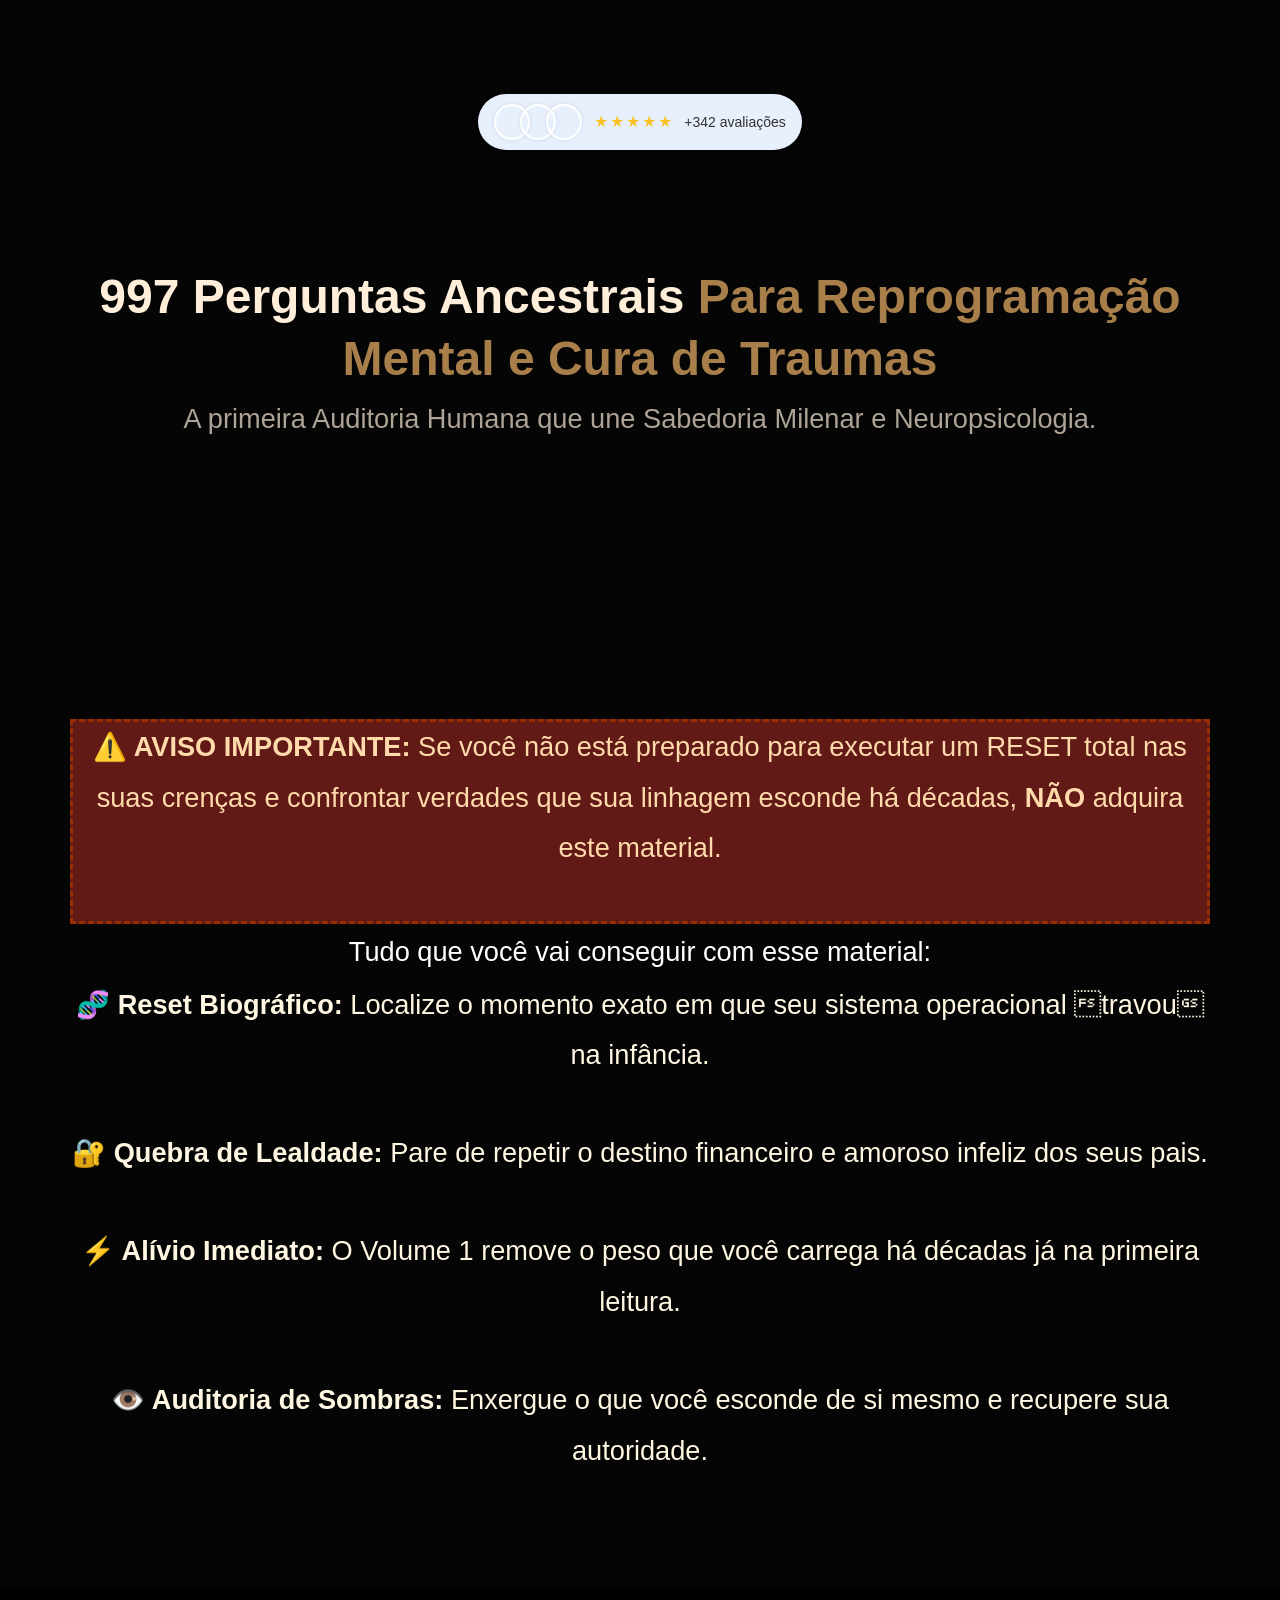
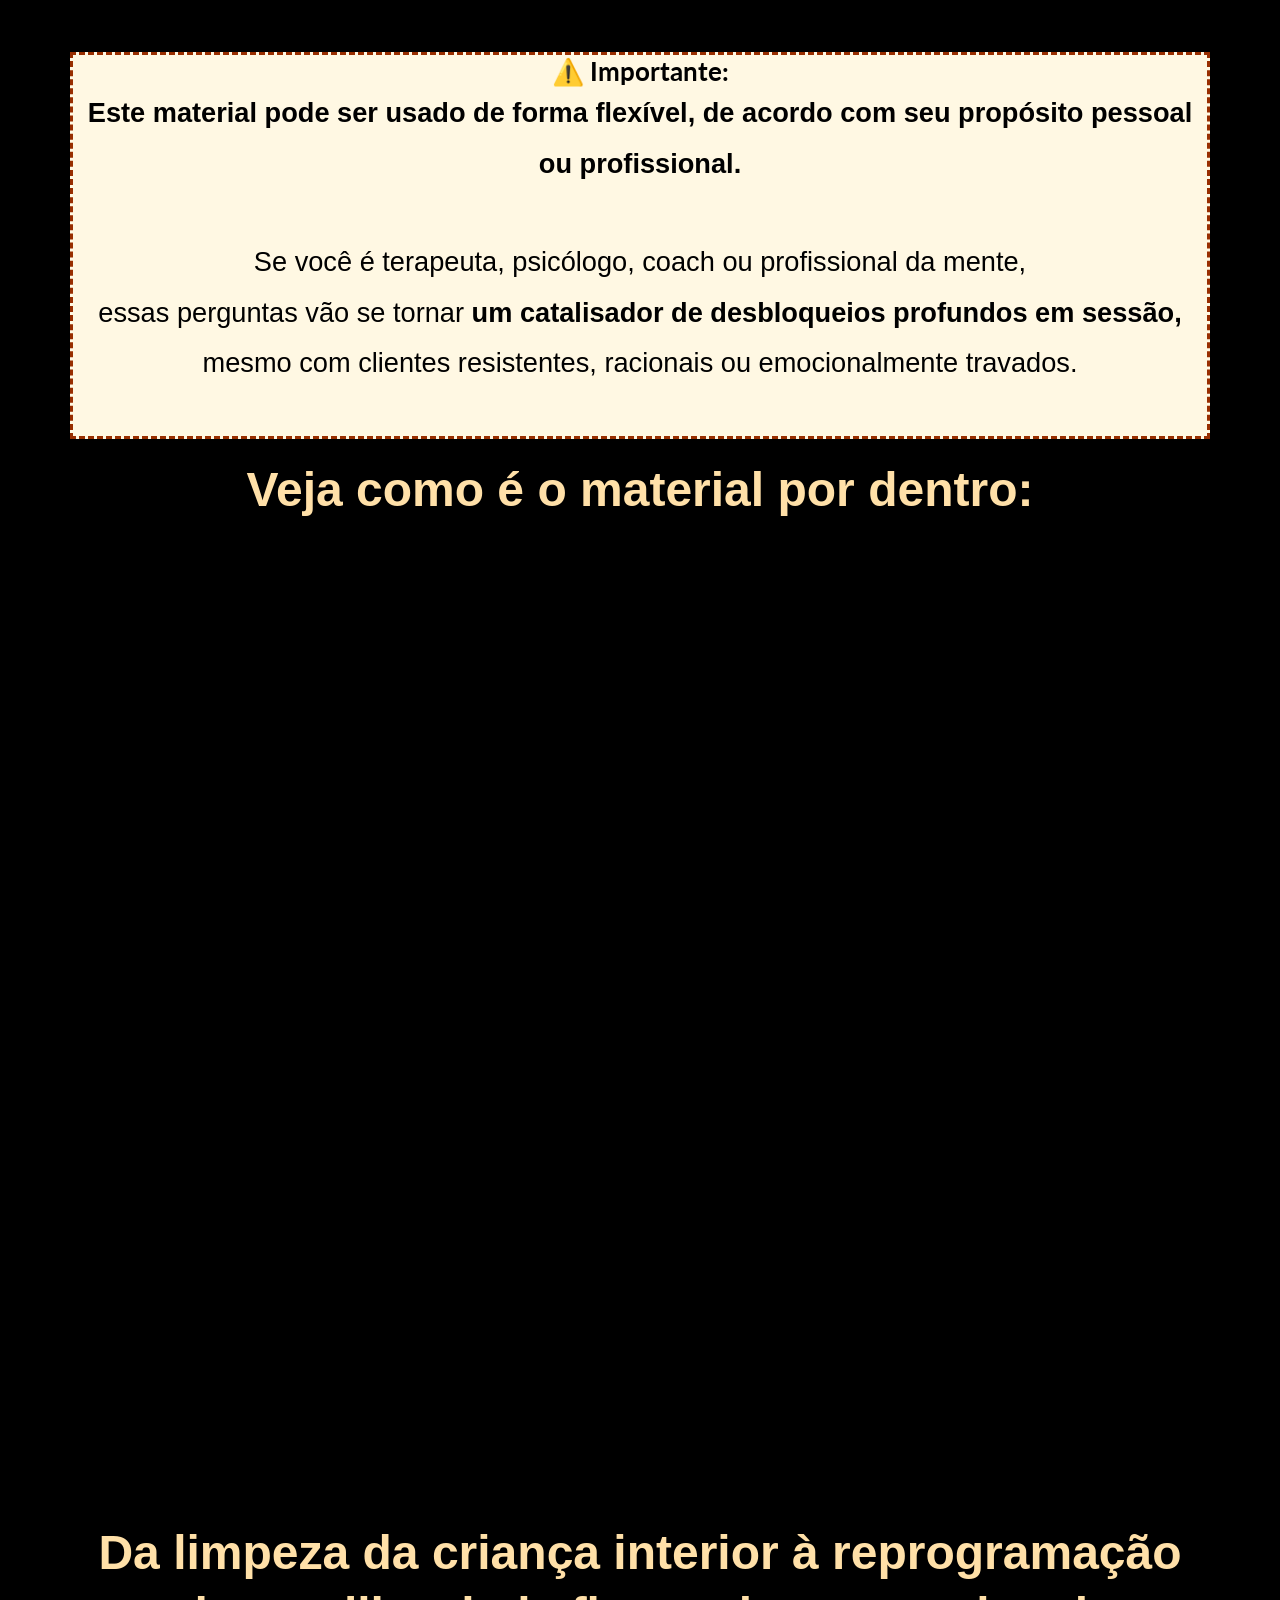
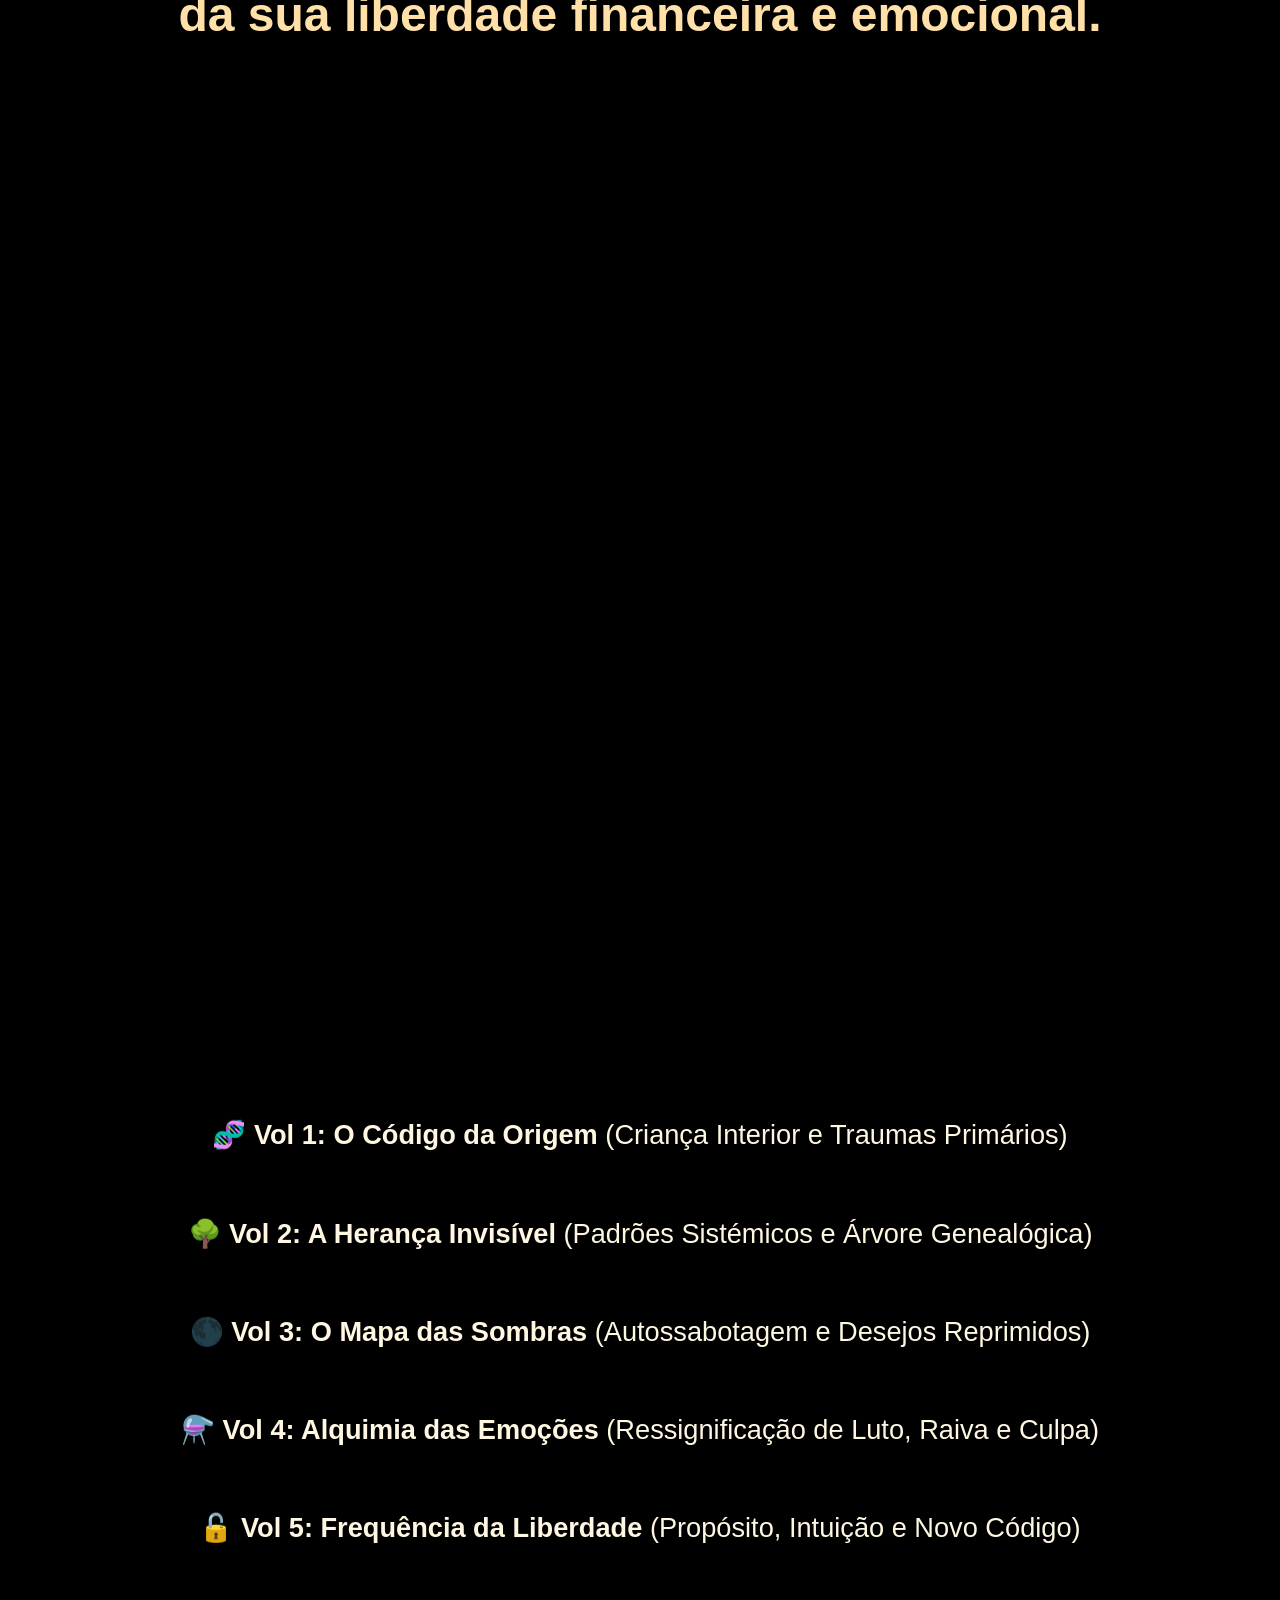
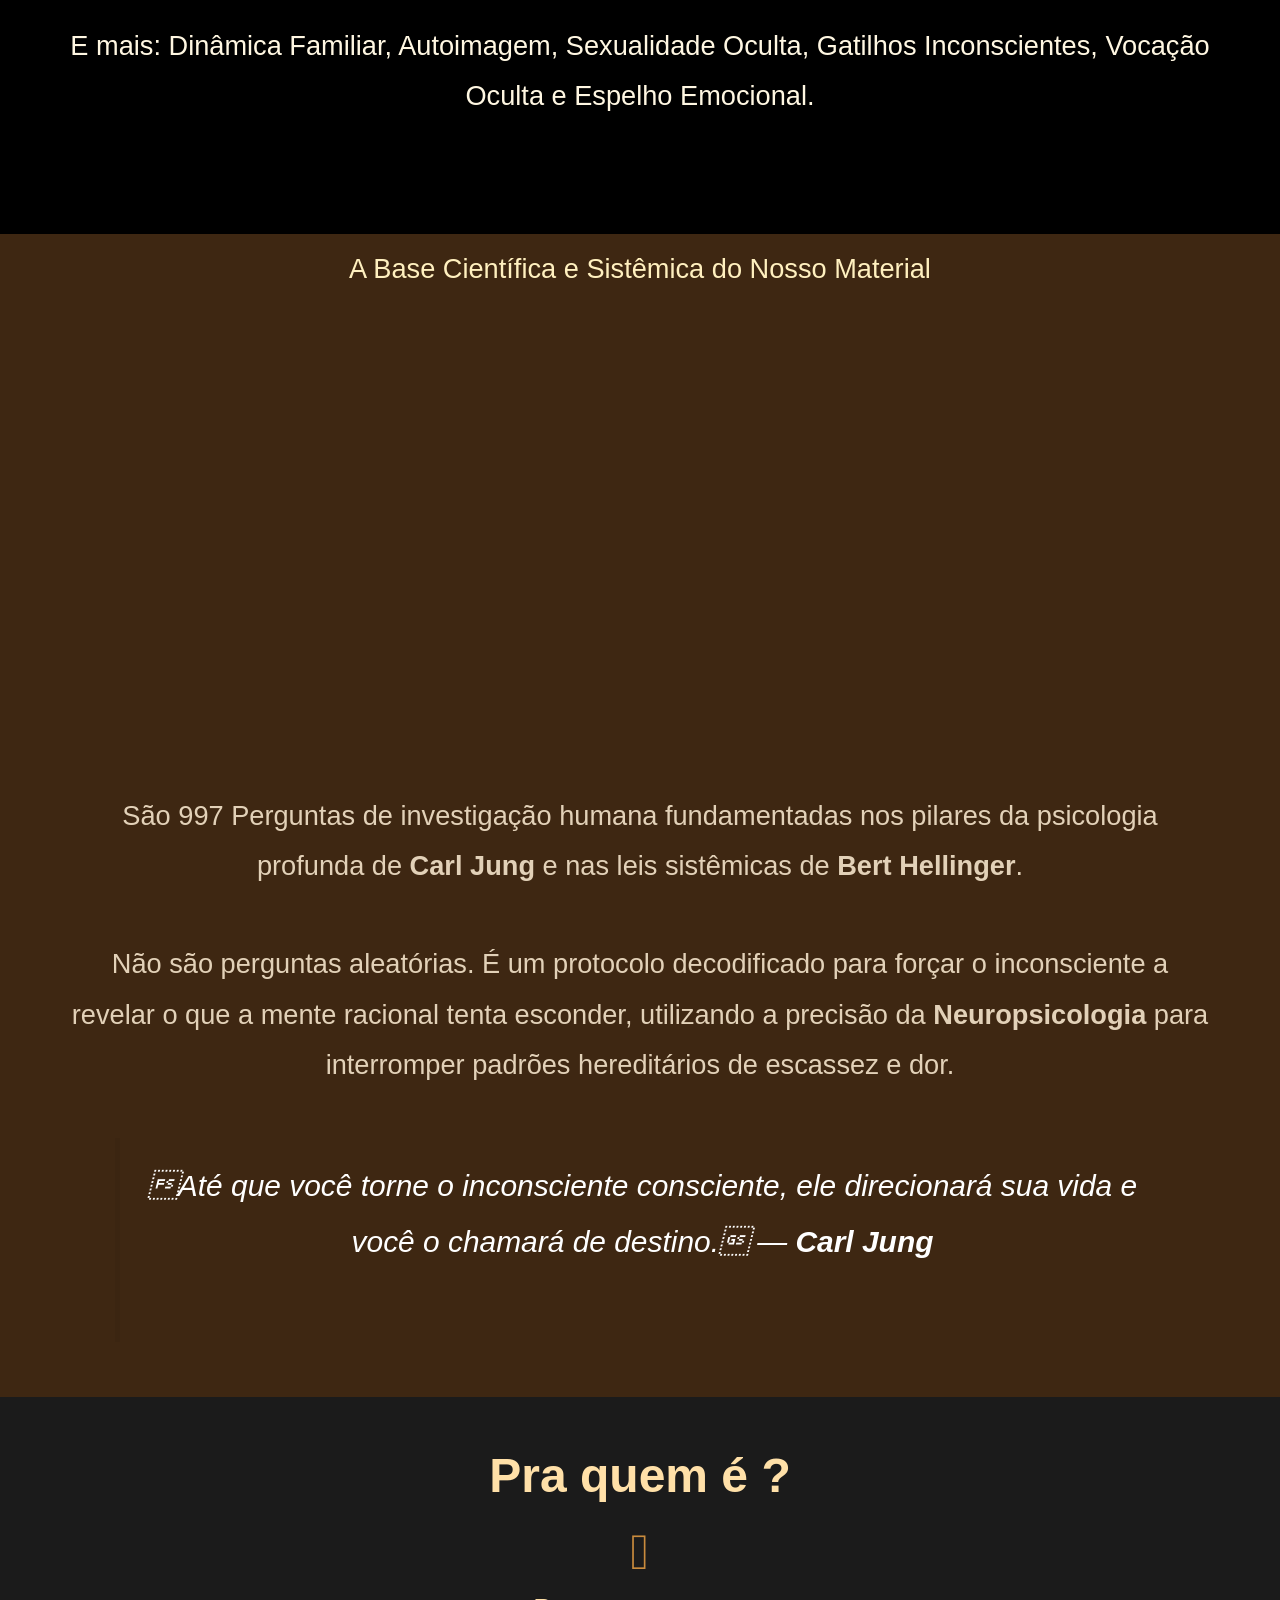
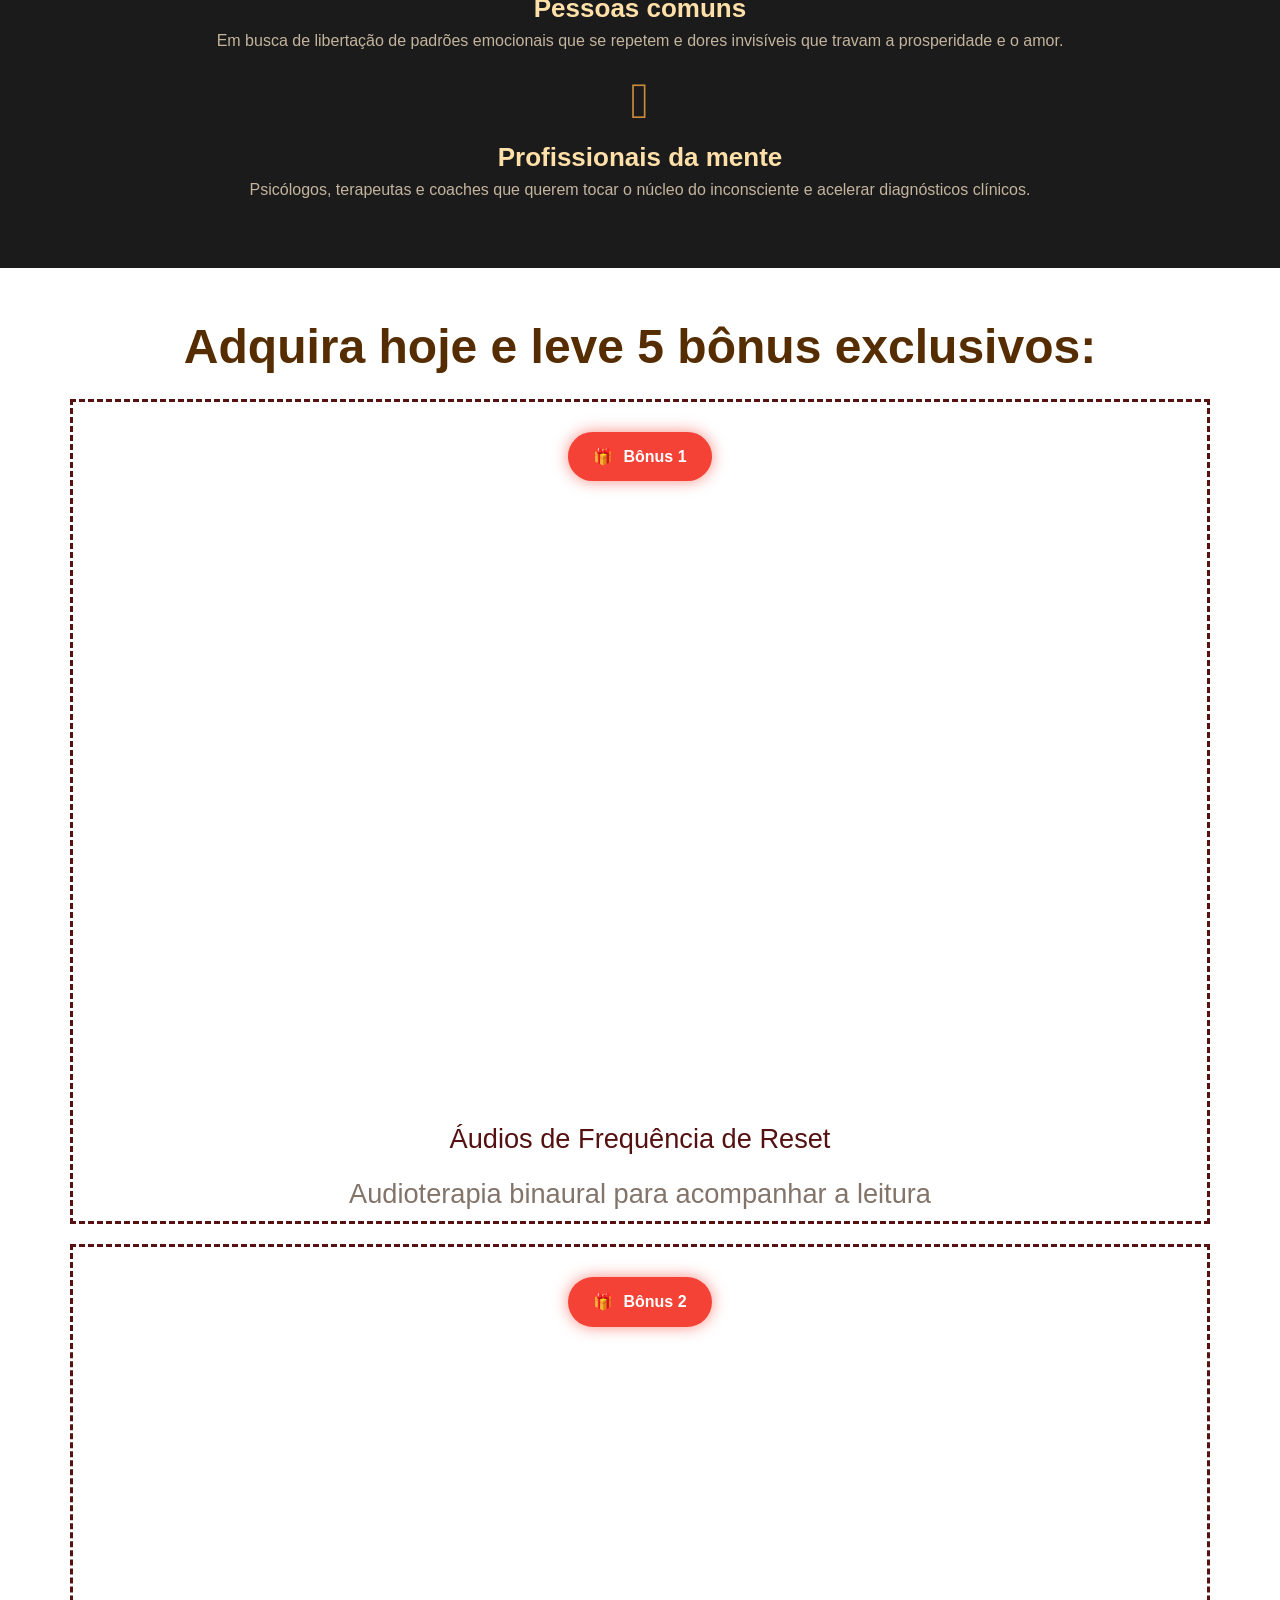
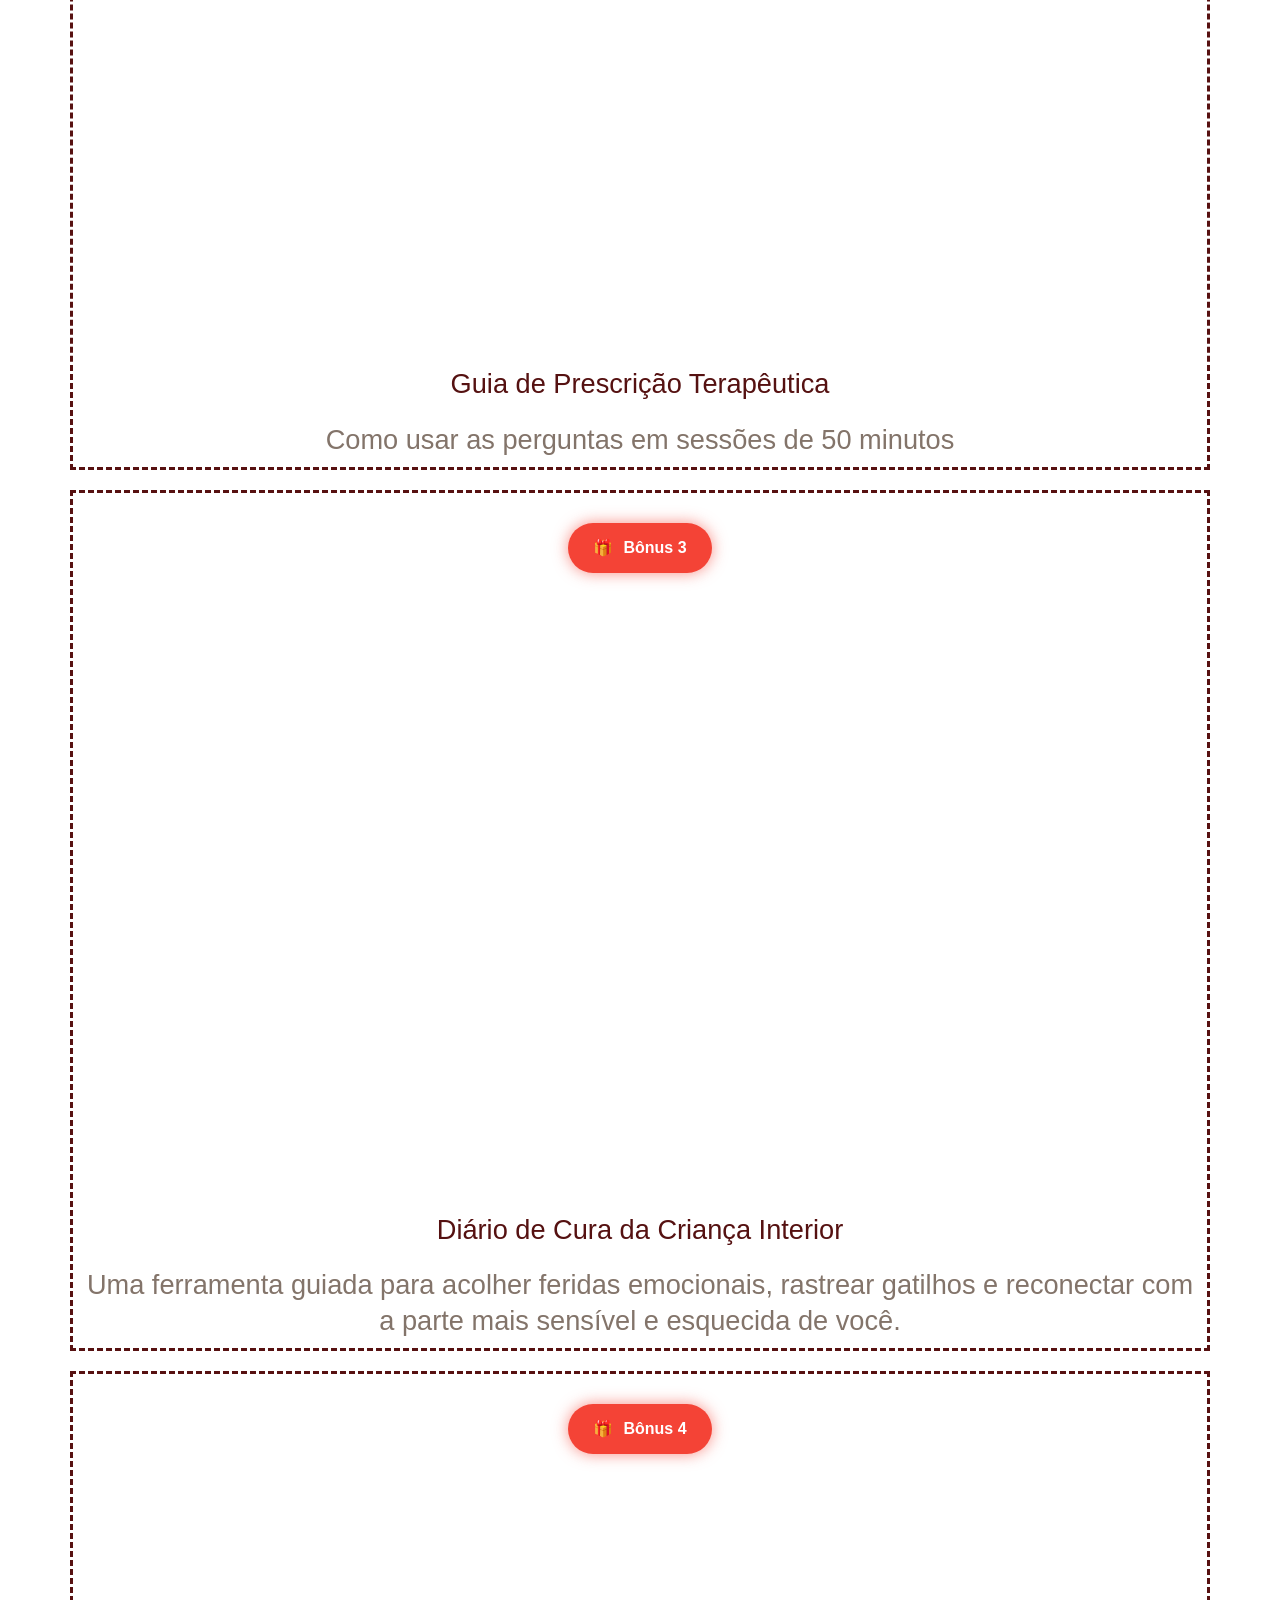
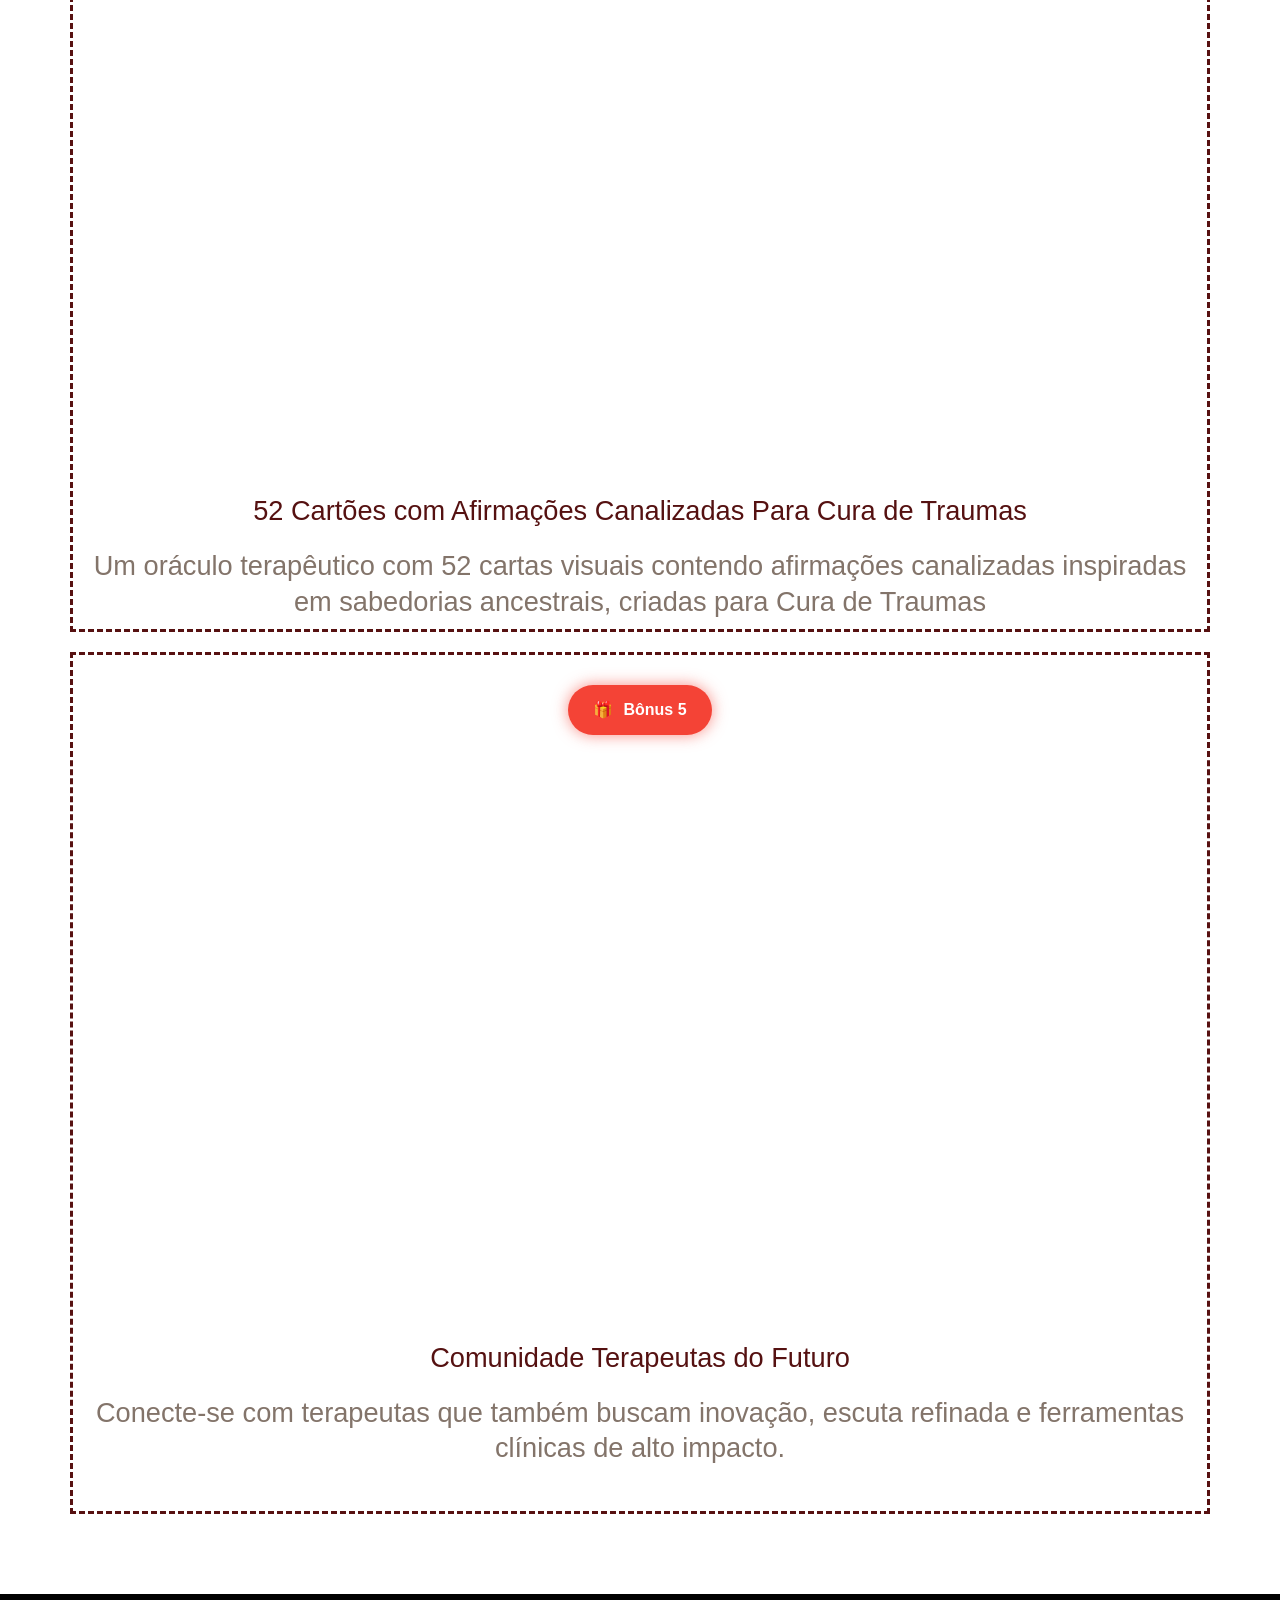
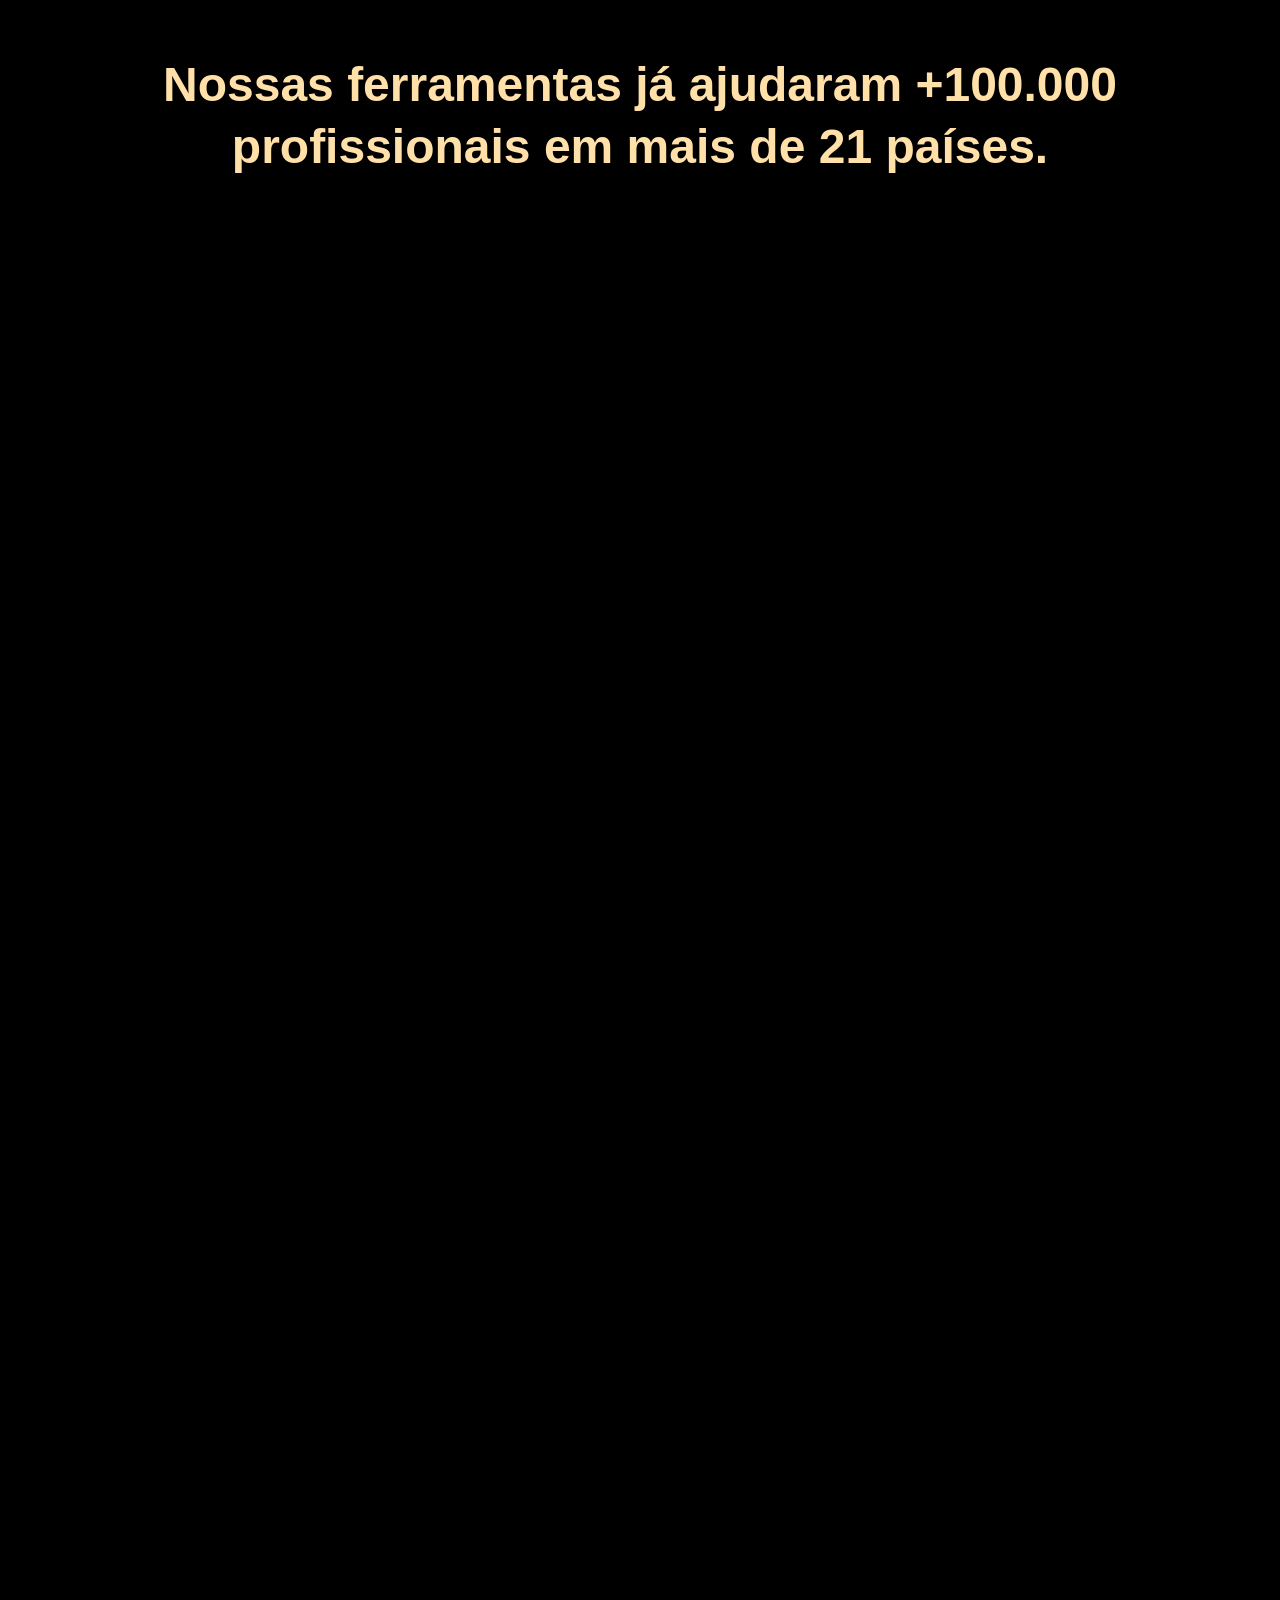
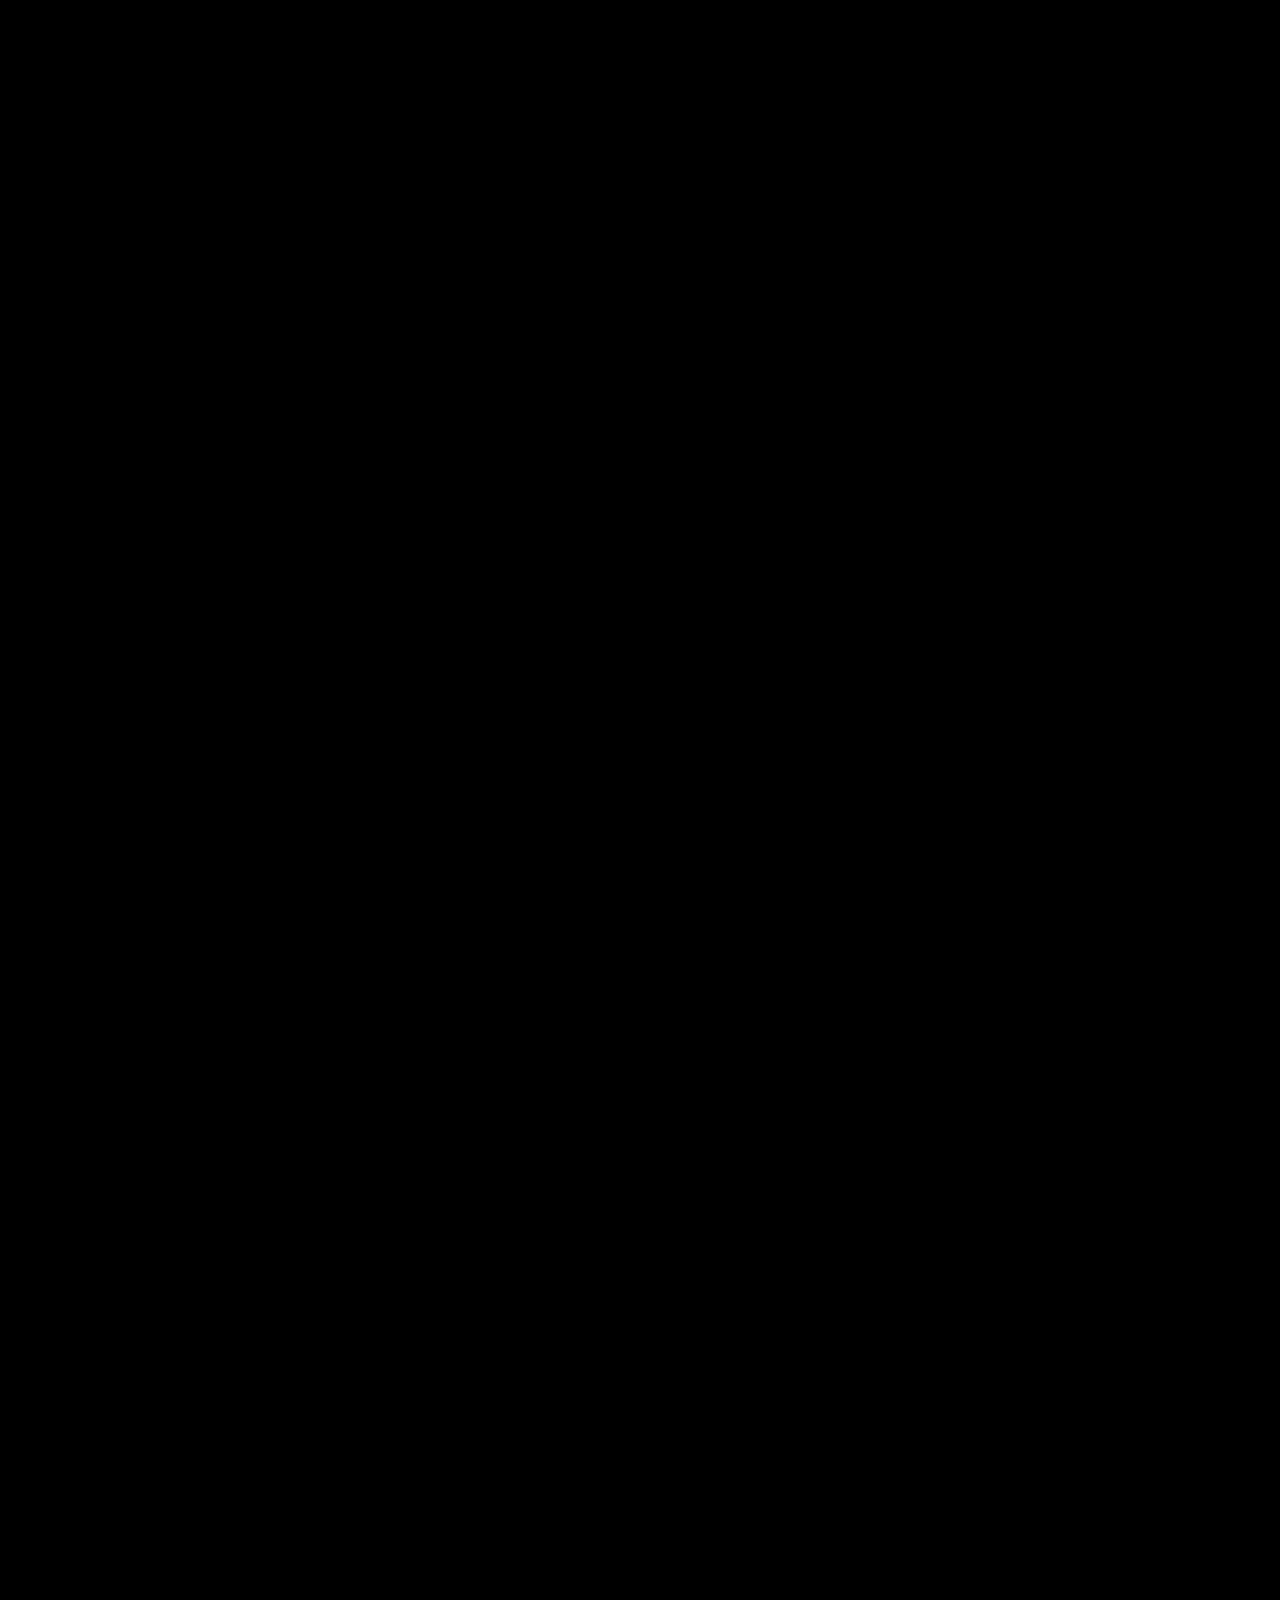
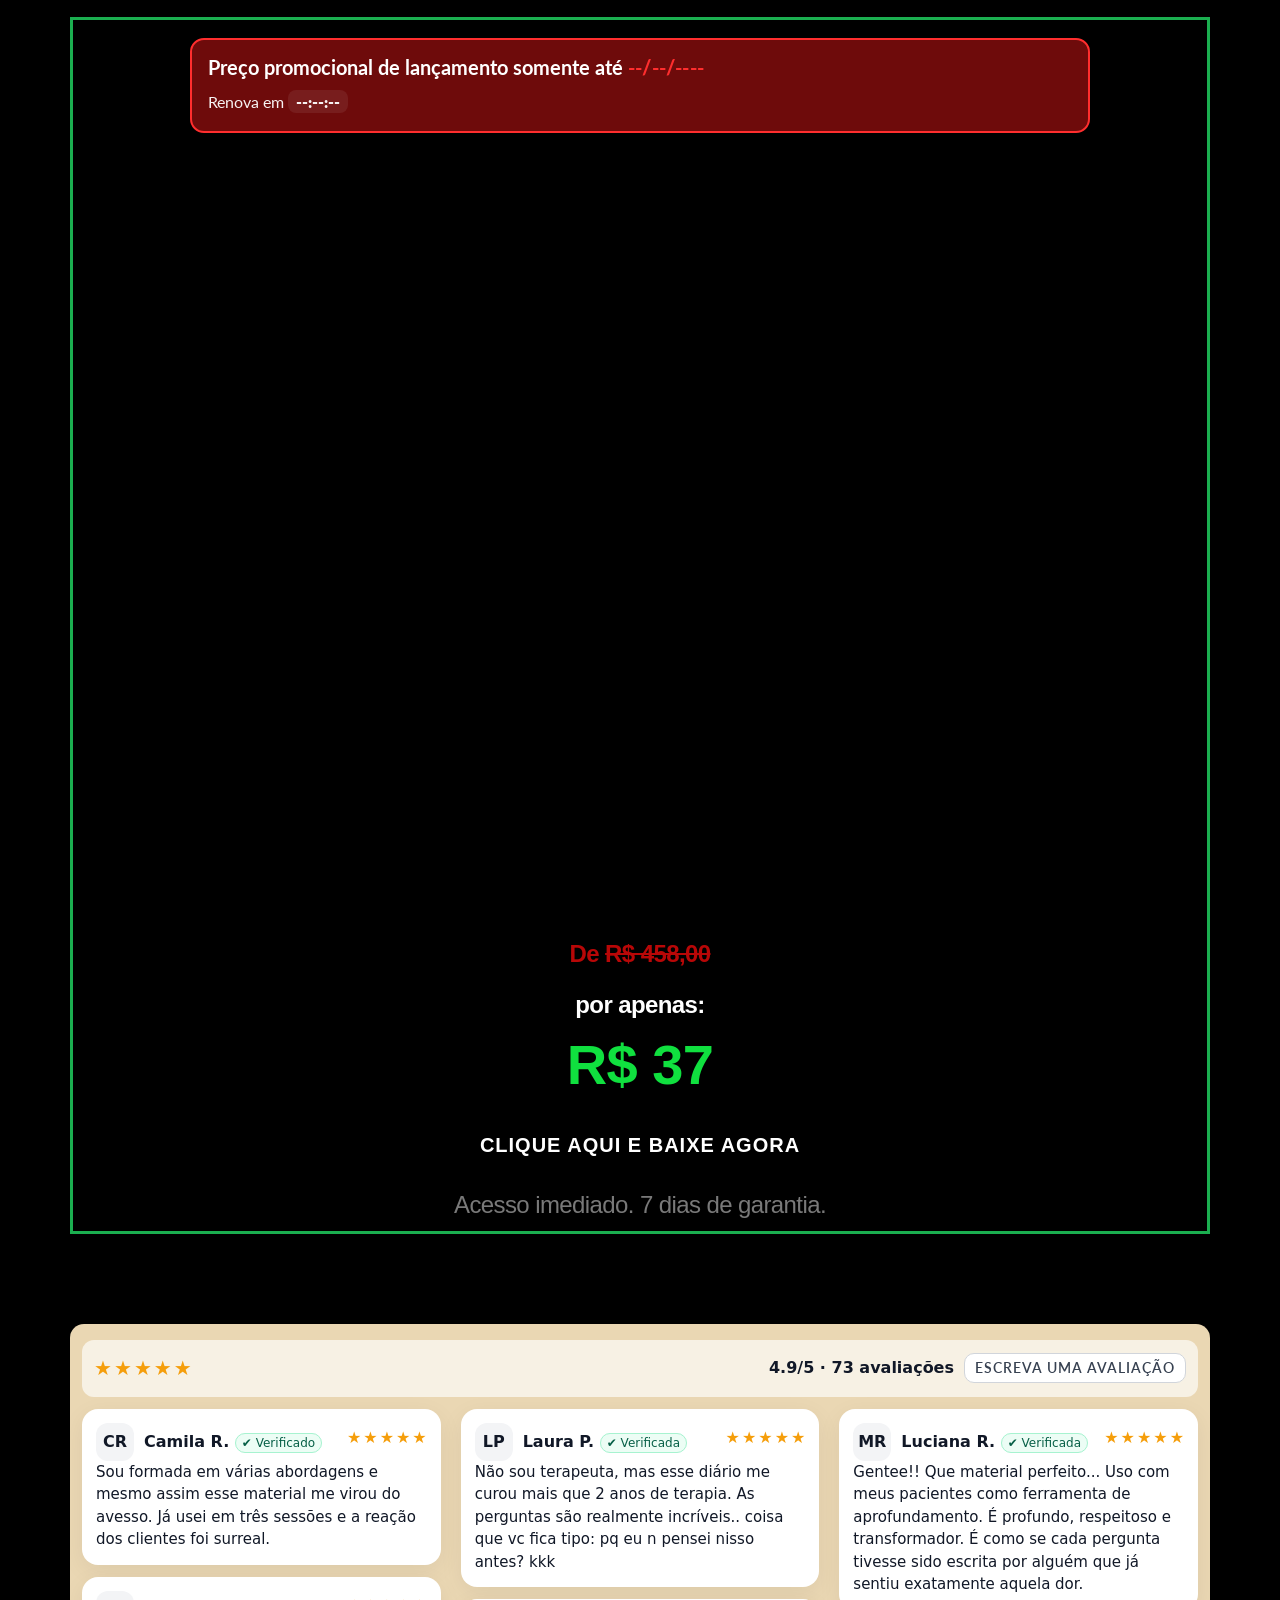
==== 997-perguntas-ancestrais.html @ 1d01e6ac "Add files via upload" ====
<!DOCTYPE html><html lang="pt-PT"><head><meta charset="UTF-8"><script>if(navigator.userAgent.match(/MSIE|Internet Explorer/i)||navigator.userAgent.match(/Trident\/7\..*?rv:11/i)){var href=document.location.href;if(!href.match(/[?&]nowprocket/)){if(href.indexOf("?")==-1){if(href.indexOf("#")==-1){document.location.href=href+"?nowprocket=1"}else{document.location.href=href.replace("#","?nowprocket=1#")}}else{if(href.indexOf("#")==-1){document.location.href=href+"&nowprocket=1"}else{document.location.href=href.replace("#","&nowprocket=1#")}}}}</script><script>class RocketLazyLoadScripts{constructor(){this.triggerEvents=["keydown","mousedown","mousemove","touchmove","touchstart","touchend","wheel"],this.userEventHandler=this._triggerListener.bind(this),this.touchStartHandler=this._onTouchStart.bind(this),this.touchMoveHandler=this._onTouchMove.bind(this),this.touchEndHandler=this._onTouchEnd.bind(this),this.clickHandler=this._onClick.bind(this),this.interceptedClicks=[],window.addEventListener("pageshow",(e=>{this.persisted=e.persisted})),window.addEventListener("DOMContentLoaded",(()=>{this._preconnect3rdParties()})),this.delayedScripts={normal:[],async:[],defer:[]},this.allJQueries=[]}_addUserInteractionListener(e){document.hidden?e._triggerListener():(this.triggerEvents.forEach((t=>window.addEventListener(t,e.userEventHandler,{passive:!0}))),window.addEventListener("touchstart",e.touchStartHandler,{passive:!0}),window.addEventListener("mousedown",e.touchStartHandler),document.addEventListener("visibilitychange",e.userEventHandler))}_removeUserInteractionListener(){this.triggerEvents.forEach((e=>window.removeEventListener(e,this.userEventHandler,{passive:!0}))),document.removeEventListener("visibilitychange",this.userEventHandler)}_onTouchStart(e){"HTML"!==e.target.tagName&&(window.addEventListener("touchend",this.touchEndHandler),window.addEventListener("mouseup",this.touchEndHandler),window.addEventListener("touchmove",this.touchMoveHandler,{passive:!0}),window.addEventListener("mousemove",this.touchMoveHandler),e.target.addEventListener("click",this.clickHandler),this._renameDOMAttribute(e.target,"onclick","rocket-onclick"))}_onTouchMove(e){window.removeEventListener("touchend",this.touchEndHandler),window.removeEventListener("mouseup",this.touchEndHandler),window.removeEventListener("touchmove",this.touchMoveHandler,{passive:!0}),window.removeEventListener("mousemove",this.touchMoveHandler),e.target.removeEventListener("click",this.clickHandler),this._renameDOMAttribute(e.target,"rocket-onclick","onclick")}_onTouchEnd(e){window.removeEventListener("touchend",this.touchEndHandler),window.removeEventListener("mouseup",this.touchEndHandler),window.removeEventListener("touchmove",this.touchMoveHandler,{passive:!0}),window.removeEventListener("mousemove",this.touchMoveHandler)}_onClick(e){e.target.removeEventListener("click",this.clickHandler),this._renameDOMAttribute(e.target,"rocket-onclick","onclick"),this.interceptedClicks.push(e),e.preventDefault(),e.stopPropagation(),e.stopImmediatePropagation()}_replayClicks(){window.removeEventListener("touchstart",this.touchStartHandler,{passive:!0}),window.removeEventListener("mousedown",this.touchStartHandler),this.interceptedClicks.forEach((e=>{e.target.dispatchEvent(new MouseEvent("click",{view:e.view,bubbles:!0,cancelable:!0}))}))}_renameDOMAttribute(e,t,n){e.hasAttribute&&e.hasAttribute(t)&&(event.target.setAttribute(n,event.target.getAttribute(t)),event.target.removeAttribute(t))}_triggerListener(){this._removeUserInteractionListener(this),"loading"===document.readyState?document.addEventListener("DOMContentLoaded",this._loadEverythingNow.bind(this)):this._loadEverythingNow()}_preconnect3rdParties(){let e=[];document.querySelectorAll("script[type=rocketlazyloadscript]").forEach((t=>{if(t.hasAttribute("src")){const n=new URL(t.src).origin;n!==location.origin&&e.push({src:n,crossOrigin:t.crossOrigin||"module"===t.getAttribute("data-rocket-type")})}})),e=[...new Map(e.map((e=>[JSON.stringify(e),e]))).values()],this._batchInjectResourceHints(e,"preconnect")}async _loadEverythingNow(){this.lastBreath=Date.now(),this._delayEventListeners(),this._delayJQueryReady(this),this._handleDocumentWrite(),this._registerAllDelayedScripts(),this._preloadAllScripts(),await this._loadScriptsFromList(this.delayedScripts.normal),await this._loadScriptsFromList(this.delayedScripts.defer),await this._loadScriptsFromList(this.delayedScripts.async);try{await this._triggerDOMContentLoaded(),await this._triggerWindowLoad()}catch(e){}window.dispatchEvent(new Event("rocket-allScriptsLoaded")),this._replayClicks()}_registerAllDelayedScripts(){document.querySelectorAll("script[type=rocketlazyloadscript]").forEach((e=>{e.hasAttribute("src")?e.hasAttribute("async")&&!1!==e.async?this.delayedScripts.async.push(e):e.hasAttribute("defer")&&!1!==e.defer||"module"===e.getAttribute("data-rocket-type")?this.delayedScripts.defer.push(e):this.delayedScripts.normal.push(e):this.delayedScripts.normal.push(e)}))}async _transformScript(e){return await this._littleBreath(),new Promise((t=>{const n=document.createElement("script");[...e.attributes].forEach((e=>{let t=e.nodeName;"type"!==t&&("data-rocket-type"===t&&(t="type"),n.setAttribute(t,e.nodeValue))})),e.hasAttribute("src")?(n.addEventListener("load",t),n.addEventListener("error",t)):(n.text=e.text,t());try{e.parentNode.replaceChild(n,e)}catch(e){t()}}))}async _loadScriptsFromList(e){const t=e.shift();return t?(await this._transformScript(t),this._loadScriptsFromList(e)):Promise.resolve()}_preloadAllScripts(){this._batchInjectResourceHints([...this.delayedScripts.normal,...this.delayedScripts.defer,...this.delayedScripts.async],"preload")}_batchInjectResourceHints(e,t){var n=document.createDocumentFragment();e.forEach((e=>{if(e.src){const i=document.createElement("link");i.href=e.src,i.rel=t,"preconnect"!==t&&(i.as="script"),e.getAttribute&&"module"===e.getAttribute("data-rocket-type")&&(i.crossOrigin=!0),e.crossOrigin&&(i.crossOrigin=e.crossOrigin),n.appendChild(i)}})),document.head.appendChild(n)}_delayEventListeners(){let e={};function t(t,n){!function(t){function n(n){return e[t].eventsToRewrite.indexOf(n)>=0?"rocket-"+n:n}e[t]||(e[t]={originalFunctions:{add:t.addEventListener,remove:t.removeEventListener},eventsToRewrite:[]},t.addEventListener=function(){arguments[0]=n(arguments[0]),e[t].originalFunctions.add.apply(t,arguments)},t.removeEventListener=function(){arguments[0]=n(arguments[0]),e[t].originalFunctions.remove.apply(t,arguments)})}(t),e[t].eventsToRewrite.push(n)}function n(e,t){let n=e[t];Object.defineProperty(e,t,{get:()=>n||function(){},set(i){e["rocket"+t]=n=i}})}t(document,"DOMContentLoaded"),t(window,"DOMContentLoaded"),t(window,"load"),t(window,"pageshow"),t(document,"readystatechange"),n(document,"onreadystatechange"),n(window,"onload"),n(window,"onpageshow")}_delayJQueryReady(e){let t=window.jQuery;Object.defineProperty(window,"jQuery",{get:()=>t,set(n){if(n&&n.fn&&!e.allJQueries.includes(n)){n.fn.ready=n.fn.init.prototype.ready=function(t){e.domReadyFired?t.bind(document)(n):document.addEventListener("rocket-DOMContentLoaded",(()=>t.bind(document)(n)))};const t=n.fn.on;n.fn.on=n.fn.init.prototype.on=function(){if(this[0]===window){function e(e){return e.split(" ").map((e=>"load"===e||0===e.indexOf("load.")?"rocket-jquery-load":e)).join(" ")}"string"==typeof arguments[0]||arguments[0]instanceof String?arguments[0]=e(arguments[0]):"object"==typeof arguments[0]&&Object.keys(arguments[0]).forEach((t=>{delete Object.assign(arguments[0],{[e(t)]:arguments[0][t]})[t]}))}return t.apply(this,arguments),this},e.allJQueries.push(n)}t=n}})}async _triggerDOMContentLoaded(){this.domReadyFired=!0,await this._littleBreath(),document.dispatchEvent(new Event("rocket-DOMContentLoaded")),await this._littleBreath(),window.dispatchEvent(new Event("rocket-DOMContentLoaded")),await this._littleBreath(),document.dispatchEvent(new Event("rocket-readystatechange")),await this._littleBreath(),document.rocketonreadystatechange&&document.rocketonreadystatechange()}async _triggerWindowLoad(){await this._littleBreath(),window.dispatchEvent(new Event("rocket-load")),await this._littleBreath(),window.rocketonload&&window.rocketonload(),await this._littleBreath(),this.allJQueries.forEach((e=>e(window).trigger("rocket-jquery-load"))),await this._littleBreath();const e=new Event("rocket-pageshow");e.persisted=this.persisted,window.dispatchEvent(e),await this._littleBreath(),window.rocketonpageshow&&window.rocketonpageshow({persisted:this.persisted})}_handleDocumentWrite(){const e=new Map;document.write=document.writeln=function(t){const n=document.currentScript,i=document.createRange(),r=n.parentElement;let o=e.get(n);void 0===o&&(o=n.nextSibling,e.set(n,o));const s=document.createDocumentFragment();i.setStart(s,0),s.appendChild(i.createContextualFragment(t)),r.insertBefore(s,o)}}async _littleBreath(){Date.now()-this.lastBreath>45&&(await this._requestAnimFrame(),this.lastBreath=Date.now())}async _requestAnimFrame(){return document.hidden?new Promise((e=>setTimeout(e))):new Promise((e=>requestAnimationFrame(e)))}static run(){const e=new RocketLazyLoadScripts;e._addUserInteractionListener(e)}}RocketLazyLoadScripts.run();</script>
	
		<title>997 Perguntas Ancestrais  PT  Brandstore</title>
<meta name="robots" content="max-image-preview:large">
<link rel="dns-prefetch" href="//fonts.googleapis.com">
<link rel="dns-prefetch" href="//maps.googleapis.com">
<link rel="dns-prefetch" href="//maps.gstatic.com">
<link rel="dns-prefetch" href="//fonts.gstatic.com">
<link rel="dns-prefetch" href="//ajax.googleapis.com">
<link rel="dns-prefetch" href="//apis.google.com">
<link rel="dns-prefetch" href="//google-analytics.com">
<link rel="dns-prefetch" href="//www.google-analytics.com">
<link rel="dns-prefetch" href="//ssl.google-analytics.com">
<link rel="dns-prefetch" href="//youtube.com">
<link rel="dns-prefetch" href="//api.pinterest.com">
<link rel="dns-prefetch" href="//cdnjs.cloudflare.com">
<link rel="dns-prefetch" href="//connect.facebook.net">
<link rel="dns-prefetch" href="//platform.twitter.com">
<link rel="dns-prefetch" href="//syndication.twitter.com">
<link rel="dns-prefetch" href="//platform.instagram.com">
<link rel="dns-prefetch" href="//disqus.com">
<link rel="dns-prefetch" href="//sitename.disqus.com">
<link rel="dns-prefetch" href="//s7.addthis.com">
<link rel="dns-prefetch" href="//platform.linkedin.com">
<link rel="dns-prefetch" href="//w.sharethis.com">
<link rel="dns-prefetch" href="//i0.wp.com">
<link rel="dns-prefetch" href="//i1.wp.com">
<link rel="dns-prefetch" href="//i2.wp.com">
<link rel="dns-prefetch" href="//stats.wp.com">
<link rel="dns-prefetch" href="//pixel.wp.com">
<link rel="dns-prefetch" href="//s.gravatar.com">
<link rel="dns-prefetch" href="//0.gravatar.com">
<link rel="dns-prefetch" href="//2.gravatar.com">
<link rel="dns-prefetch" href="//1.gravatar.com">
<link rel="dns-prefetch" href="//www.googletagmanager.com">
<link rel="dns-prefetch" href="//googletagmanager.com">
<link rel="alternate" type="application/rss+xml" title="Brandstore � Feed" href="https://terapeutadofuturo.com/feed/">
<link rel="alternate" type="application/rss+xml" title="Brandstore � Feed de comentários" href="https://terapeutadofuturo.com/comments/feed/">
<link rel="alternate" title="oEmbed (JSON)" type="application/json+oembed" href="https://terapeutadofuturo.com/wp-json/oembed/1.0/embed?url=https%3A%2F%2Fterapeutadofuturo.com%2F997-perguntas-ancestrais%2F">
<link rel="alternate" title="oEmbed (XML)" type="text/xml+oembed" href="https://terapeutadofuturo.com/wp-json/oembed/1.0/embed?url=https%3A%2F%2Fterapeutadofuturo.com%2F997-perguntas-ancestrais%2F&format=xml">
<style id="wp-img-auto-sizes-contain-inline-css">
img:is([sizes=auto i],[sizes^="auto," i]){contain-intrinsic-size:3000px 1500px}
/*# sourceURL=wp-img-auto-sizes-contain-inline-css */
</style>
<link rel="stylesheet" id="astra-theme-css-css" href="css/main.min.css" media="all">
<style id="astra-theme-css-inline-css">
:root{--ast-post-nav-space:0;--ast-container-default-xlg-padding:6.67em;--ast-container-default-lg-padding:5.67em;--ast-container-default-slg-padding:4.34em;--ast-container-default-md-padding:3.34em;--ast-container-default-sm-padding:6.67em;--ast-container-default-xs-padding:2.4em;--ast-container-default-xxs-padding:1.4em;--ast-code-block-background:#EEEEEE;--ast-comment-inputs-background:#FAFAFA;--ast-normal-container-width:1200px;--ast-narrow-container-width:750px;--ast-blog-title-font-weight:normal;--ast-blog-meta-weight:inherit;--ast-global-color-primary:var(--ast-global-color-5);--ast-global-color-secondary:var(--ast-global-color-4);--ast-global-color-alternate-background:var(--ast-global-color-7);--ast-global-color-subtle-background:var(--ast-global-color-6);--ast-bg-style-guide:#F8FAFC;--ast-shadow-style-guide:0px 0px 4px 0 #00000057;--ast-global-dark-bg-style:#fff;--ast-global-dark-lfs:#fbfbfb;--ast-widget-bg-color:#fafafa;--ast-wc-container-head-bg-color:#fbfbfb;--ast-title-layout-bg:#eeeeee;--ast-search-border-color:#e7e7e7;--ast-lifter-hover-bg:#e6e6e6;--ast-gallery-block-color:#000;--srfm-color-input-label:var(--ast-global-color-2);}html{font-size:100%;}a,.page-title{color:var(--ast-global-color-2);}a:hover,a:focus{color:var(--ast-global-color-1);}body,button,input,select,textarea,.ast-button,.ast-custom-button{font-family:'Lato',sans-serif;font-weight:400;font-size:16px;font-size:1rem;}blockquote{color:var(--ast-global-color-3);}h1,h2,h3,h4,h5,h6,.entry-content :where(h1,h2,h3,h4,h5,h6),.entry-content :where(h1,h2,h3,h4,h5,h6) a,.site-title,.site-title a{font-family:'Lato',sans-serif;font-weight:700;}.site-title{font-size:35px;font-size:2.1875rem;display:none;}header .custom-logo-link img{max-width:120px;width:120px;}.astra-logo-svg{width:120px;}.site-header .site-description{font-size:15px;font-size:0.9375rem;display:none;}.entry-title{font-size:30px;font-size:1.875rem;}.archive .ast-article-post .ast-article-inner,.blog .ast-article-post .ast-article-inner,.archive .ast-article-post .ast-article-inner:hover,.blog .ast-article-post .ast-article-inner:hover{overflow:hidden;}h1,.entry-content :where(h1),.entry-content :where(h1) a{font-size:66px;font-size:4.125rem;font-family:'Lato',sans-serif;line-height:1.4em;}h2,.entry-content :where(h2),.entry-content :where(h2) a{font-size:42px;font-size:2.625rem;font-family:'Lato',sans-serif;line-height:1.3em;}h3,.entry-content :where(h3),.entry-content :where(h3) a{font-size:26px;font-size:1.625rem;font-family:'Lato',sans-serif;line-height:1.3em;}h4,.entry-content :where(h4),.entry-content :where(h4) a{font-size:20px;font-size:1.25rem;line-height:1.2em;font-family:'Lato',sans-serif;}h5,.entry-content :where(h5),.entry-content :where(h5) a{font-size:18px;font-size:1.125rem;line-height:1.2em;font-family:'Lato',sans-serif;}h6,.entry-content :where(h6),.entry-content :where(h6) a{font-size:15px;font-size:0.9375rem;line-height:1.25em;font-family:'Lato',sans-serif;}::selection{background-color:var(--ast-global-color-0);color:#ffffff;}body,h1,h2,h3,h4,h5,h6,.entry-title a,.entry-content :where(h1,h2,h3,h4,h5,h6),.entry-content :where(h1,h2,h3,h4,h5,h6) a{color:var(--ast-global-color-3);}.tagcloud a:hover,.tagcloud a:focus,.tagcloud a.current-item{color:#ffffff;border-color:var(--ast-global-color-2);background-color:var(--ast-global-color-2);}input:focus,input[type="text"]:focus,input[type="email"]:focus,input[type="url"]:focus,input[type="password"]:focus,input[type="reset"]:focus,input[type="search"]:focus,textarea:focus{border-color:var(--ast-global-color-2);}input[type="radio"]:checked,input[type=reset],input[type="checkbox"]:checked,input[type="checkbox"]:hover:checked,input[type="checkbox"]:focus:checked,input[type=range]::-webkit-slider-thumb{border-color:var(--ast-global-color-2);background-color:var(--ast-global-color-2);box-shadow:none;}.site-footer a:hover + .post-count,.site-footer a:focus + .post-count{background:var(--ast-global-color-2);border-color:var(--ast-global-color-2);}.single .nav-links .nav-previous,.single .nav-links .nav-next{color:var(--ast-global-color-2);}.entry-meta,.entry-meta *{line-height:1.45;color:var(--ast-global-color-2);}.entry-meta a:not(.ast-button):hover,.entry-meta a:not(.ast-button):hover *,.entry-meta a:not(.ast-button):focus,.entry-meta a:not(.ast-button):focus *,.page-links > .page-link,.page-links .page-link:hover,.post-navigation a:hover{color:var(--ast-global-color-1);}#cat option,.secondary .calendar_wrap thead a,.secondary .calendar_wrap thead a:visited{color:var(--ast-global-color-2);}.secondary .calendar_wrap #today,.ast-progress-val span{background:var(--ast-global-color-2);}.secondary a:hover + .post-count,.secondary a:focus + .post-count{background:var(--ast-global-color-2);border-color:var(--ast-global-color-2);}.calendar_wrap #today > a{color:#ffffff;}.page-links .page-link,.single .post-navigation a{color:var(--ast-global-color-2);}.ast-search-menu-icon .search-form button.search-submit{padding:0 4px;}.ast-search-menu-icon form.search-form{padding-right:0;}.ast-search-menu-icon.slide-search input.search-field{width:0;}.ast-header-search .ast-search-menu-icon.ast-dropdown-active .search-form,.ast-header-search .ast-search-menu-icon.ast-dropdown-active .search-field:focus{transition:all 0.2s;}.search-form input.search-field:focus{outline:none;}.wp-block-latest-posts > li > a{color:var(--ast-global-color-2);}.widget-title,.widget .wp-block-heading{font-size:22px;font-size:1.375rem;color:var(--ast-global-color-3);}.ast-search-menu-icon.slide-search a:focus-visible:focus-visible,.astra-search-icon:focus-visible,#close:focus-visible,a:focus-visible,.ast-menu-toggle:focus-visible,.site .skip-link:focus-visible,.wp-block-loginout input:focus-visible,.wp-block-search.wp-block-search__button-inside .wp-block-search__inside-wrapper,.ast-header-navigation-arrow:focus-visible,.ast-orders-table__row .ast-orders-table__cell:focus-visible,a#ast-apply-coupon:focus-visible,#ast-apply-coupon:focus-visible,#close:focus-visible,.button.search-submit:focus-visible,#search_submit:focus,.normal-search:focus-visible,.ast-header-account-wrap:focus-visible,.astra-cart-drawer-close:focus,.ast-single-variation:focus,.ast-button:focus{outline-style:dotted;outline-color:inherit;outline-width:thin;}input:focus,input[type="text"]:focus,input[type="email"]:focus,input[type="url"]:focus,input[type="password"]:focus,input[type="reset"]:focus,input[type="search"]:focus,input[type="number"]:focus,textarea:focus,.wp-block-search__input:focus,[data-section="section-header-mobile-trigger"] .ast-button-wrap .ast-mobile-menu-trigger-minimal:focus,.ast-mobile-popup-drawer.active .menu-toggle-close:focus,#ast-scroll-top:focus,#coupon_code:focus,#ast-coupon-code:focus{border-style:dotted;border-color:inherit;border-width:thin;}input{outline:none;}.site-logo-img img{filter:url(997-perguntas-ancestrais.html#ast-img-color-filter); transition:all 0.2s linear;}.site-logo-img .transparent-custom-logo img,.ast-theme-transparent-header .site-logo-img img{filter:url(997-perguntas-ancestrais.html#ast-img-color-filter-2);}body .ast-oembed-container *{position:absolute;top:0;width:100%;height:100%;left:0;}body .wp-block-embed-pocket-casts .ast-oembed-container *{position:unset;}.ast-single-post-featured-section + article {margin-top: 2em;}.site-content .ast-single-post-featured-section img {width: 100%;overflow: hidden;object-fit: cover;}.site > .ast-single-related-posts-container {margin-top: 0;}@media (min-width: 922px) {.ast-desktop .ast-container--narrow {max-width: var(--ast-narrow-container-width);margin: 0 auto;}}@media (max-width:921.9px){#ast-desktop-header{display:none;}}@media (min-width:922px){#ast-mobile-header{display:none;}}.wp-block-buttons.aligncenter{justify-content:center;}.wp-block-buttons .wp-block-button.is-style-outline .wp-block-button__link.wp-element-button,.ast-outline-button,.wp-block-uagb-buttons-child .uagb-buttons-repeater.ast-outline-button{border-top-width:2px;border-right-width:2px;border-bottom-width:2px;border-left-width:2px;font-family:'Lato',sans-serif;font-weight:700;font-size:14px;font-size:0.875rem;line-height:1em;border-top-left-radius:0;border-top-right-radius:0;border-bottom-right-radius:0;border-bottom-left-radius:0;}.wp-block-button .wp-block-button__link.wp-element-button.is-style-outline:not(.has-background),.wp-block-button.is-style-outline>.wp-block-button__link.wp-element-button:not(.has-background),.ast-outline-button{background-color:transparent;}.entry-content[data-ast-blocks-layout] > figure{margin-bottom:1em;}.elementor-widget-container .elementor-loop-container .e-loop-item[data-elementor-type="loop-item"]{width:100%;}@media (max-width:921px){.ast-left-sidebar #content > .ast-container{display:flex;flex-direction:column-reverse;width:100%;}.ast-separate-container .ast-article-post,.ast-separate-container .ast-article-single{padding:1.5em 2.14em;}.ast-author-box img.avatar{margin:20px 0 0 0;}}@media (min-width:922px){.ast-separate-container.ast-right-sidebar #primary,.ast-separate-container.ast-left-sidebar #primary{border:0;}.search-no-results.ast-separate-container #primary{margin-bottom:4em;}}.elementor-widget-button .elementor-button{border-style:solid;text-decoration:none;border-top-width:0;border-right-width:0;border-left-width:0;border-bottom-width:0;}body .elementor-button.elementor-size-sm,body .elementor-button.elementor-size-xs,body .elementor-button.elementor-size-md,body .elementor-button.elementor-size-lg,body .elementor-button.elementor-size-xl,body .elementor-button{border-top-left-radius:0;border-top-right-radius:0;border-bottom-right-radius:0;border-bottom-left-radius:0;padding-top:16px;padding-right:28px;padding-bottom:16px;padding-left:28px;}.elementor-widget-button .elementor-button{border-color:var(--ast-global-color-0);background-color:var(--ast-global-color-0);}.elementor-widget-button .elementor-button:hover,.elementor-widget-button .elementor-button:focus{color:#ffffff;background-color:var(--ast-global-color-1);border-color:var(--ast-global-color-1);}.wp-block-button .wp-block-button__link ,.elementor-widget-button .elementor-button,.elementor-widget-button .elementor-button:visited{color:#ffffff;}.elementor-widget-button .elementor-button{font-family:'Lato',sans-serif;font-weight:700;font-size:14px;font-size:0.875rem;line-height:1em;text-transform:uppercase;letter-spacing:1px;}body .elementor-button.elementor-size-sm,body .elementor-button.elementor-size-xs,body .elementor-button.elementor-size-md,body .elementor-button.elementor-size-lg,body .elementor-button.elementor-size-xl,body .elementor-button{font-size:14px;font-size:0.875rem;}.wp-block-button .wp-block-button__link:hover,.wp-block-button .wp-block-button__link:focus{color:#ffffff;background-color:var(--ast-global-color-1);border-color:var(--ast-global-color-1);}.elementor-widget-heading h1.elementor-heading-title{line-height:1.4em;}.elementor-widget-heading h2.elementor-heading-title{line-height:1.3em;}.elementor-widget-heading h3.elementor-heading-title{line-height:1.3em;}.elementor-widget-heading h4.elementor-heading-title{line-height:1.2em;}.elementor-widget-heading h5.elementor-heading-title{line-height:1.2em;}.elementor-widget-heading h6.elementor-heading-title{line-height:1.25em;}.wp-block-button .wp-block-button__link,.wp-block-search .wp-block-search__button,body .wp-block-file .wp-block-file__button{border-color:var(--ast-global-color-0);background-color:var(--ast-global-color-0);color:#ffffff;font-family:'Lato',sans-serif;font-weight:700;line-height:1em;text-transform:uppercase;letter-spacing:1px;font-size:14px;font-size:0.875rem;border-top-left-radius:0;border-top-right-radius:0;border-bottom-right-radius:0;border-bottom-left-radius:0;padding-top:16px;padding-right:28px;padding-bottom:16px;padding-left:28px;}.menu-toggle,button,.ast-button,.ast-custom-button,.button,input#submit,input[type="button"],input[type="submit"],input[type="reset"],form[CLASS*="wp-block-search__"].wp-block-search .wp-block-search__inside-wrapper .wp-block-search__button,body .wp-block-file .wp-block-file__button{border-style:solid;border-top-width:0;border-right-width:0;border-left-width:0;border-bottom-width:0;color:#ffffff;border-color:var(--ast-global-color-0);background-color:var(--ast-global-color-0);padding-top:16px;padding-right:28px;padding-bottom:16px;padding-left:28px;font-family:'Lato',sans-serif;font-weight:700;font-size:14px;font-size:0.875rem;line-height:1em;text-transform:uppercase;letter-spacing:1px;border-top-left-radius:0;border-top-right-radius:0;border-bottom-right-radius:0;border-bottom-left-radius:0;}button:focus,.menu-toggle:hover,button:hover,.ast-button:hover,.ast-custom-button:hover .button:hover,.ast-custom-button:hover ,input[type=reset]:hover,input[type=reset]:focus,input#submit:hover,input#submit:focus,input[type="button"]:hover,input[type="button"]:focus,input[type="submit"]:hover,input[type="submit"]:focus,form[CLASS*="wp-block-search__"].wp-block-search .wp-block-search__inside-wrapper .wp-block-search__button:hover,form[CLASS*="wp-block-search__"].wp-block-search .wp-block-search__inside-wrapper .wp-block-search__button:focus,body .wp-block-file .wp-block-file__button:hover,body .wp-block-file .wp-block-file__button:focus{color:#ffffff;background-color:var(--ast-global-color-1);border-color:var(--ast-global-color-1);}@media (max-width:921px){.ast-mobile-header-stack .main-header-bar .ast-search-menu-icon{display:inline-block;}.ast-header-break-point.ast-header-custom-item-outside .ast-mobile-header-stack .main-header-bar .ast-search-icon{margin:0;}.ast-comment-avatar-wrap img{max-width:2.5em;}.ast-comment-meta{padding:0 1.8888em 1.3333em;}.ast-separate-container .ast-comment-list li.depth-1{padding:1.5em 2.14em;}.ast-separate-container .comment-respond{padding:2em 2.14em;}}@media (min-width:544px){.ast-container{max-width:100%;}}@media (max-width:544px){.ast-separate-container .ast-article-post,.ast-separate-container .ast-article-single,.ast-separate-container .comments-title,.ast-separate-container .ast-archive-description{padding:1.5em 1em;}.ast-separate-container #content .ast-container{padding-left:0.54em;padding-right:0.54em;}.ast-separate-container .ast-comment-list .bypostauthor{padding:.5em;}.ast-search-menu-icon.ast-dropdown-active .search-field{width:170px;}} #ast-mobile-header .ast-site-header-cart-li a{pointer-events:none;}body,.ast-separate-container{background-color:var(--ast-global-color-4);background-image:none;}@media (max-width:921px){.site-title{display:none;}.site-header .site-description{display:none;}h1,.entry-content :where(h1),.entry-content :where(h1) a{font-size:50px;}h2,.entry-content :where(h2),.entry-content :where(h2) a{font-size:25px;}h3,.entry-content :where(h3),.entry-content :where(h3) a{font-size:20px;}.astra-logo-svg{width:100px;}header .custom-logo-link img,.ast-header-break-point .site-logo-img .custom-mobile-logo-link img{max-width:100px;width:100px;}}@media (max-width:544px){.site-title{display:none;}.site-header .site-description{display:none;}h1,.entry-content :where(h1),.entry-content :where(h1) a{font-size:30px;}h2,.entry-content :where(h2),.entry-content :where(h2) a{font-size:25px;}h3,.entry-content :where(h3),.entry-content :where(h3) a{font-size:20px;}header .custom-logo-link img,.ast-header-break-point .site-branding img,.ast-header-break-point .custom-logo-link img{max-width:95px;width:95px;}.astra-logo-svg{width:95px;}.ast-header-break-point .site-logo-img .custom-mobile-logo-link img{max-width:95px;}}@media (max-width:921px){html{font-size:91.2%;}}@media (max-width:544px){html{font-size:91.2%;}}@media (min-width:922px){.ast-container{max-width:1240px;}}@media (min-width:922px){.site-content .ast-container{display:flex;}}@media (max-width:921px){.site-content .ast-container{flex-direction:column;}}@media (min-width:922px){.main-header-menu .sub-menu .menu-item.ast-left-align-sub-menu:hover > .sub-menu,.main-header-menu .sub-menu .menu-item.ast-left-align-sub-menu.focus > .sub-menu{margin-left:-2px;}}.site .comments-area{padding-bottom:3em;}.footer-widget-area[data-section^="section-fb-html-"] .ast-builder-html-element{text-align:center;}.wp-block-file {display: flex;align-items: center;flex-wrap: wrap;justify-content: space-between;}.wp-block-pullquote {border: none;}.wp-block-pullquote blockquote::before {content: "\201D";font-family: "Helvetica",sans-serif;display: flex;transform: rotate( 180deg );font-size: 6rem;font-style: normal;line-height: 1;font-weight: bold;align-items: center;justify-content: center;}.has-text-align-right > blockquote::before {justify-content: flex-start;}.has-text-align-left > blockquote::before {justify-content: flex-end;}figure.wp-block-pullquote.is-style-solid-color blockquote {max-width: 100%;text-align: inherit;}:root {--wp--custom--ast-default-block-top-padding: 3em;--wp--custom--ast-default-block-right-padding: 3em;--wp--custom--ast-default-block-bottom-padding: 3em;--wp--custom--ast-default-block-left-padding: 3em;--wp--custom--ast-container-width: 1200px;--wp--custom--ast-content-width-size: 1200px;--wp--custom--ast-wide-width-size: calc(1200px + var(--wp--custom--ast-default-block-left-padding) + var(--wp--custom--ast-default-block-right-padding));}.ast-narrow-container {--wp--custom--ast-content-width-size: 750px;--wp--custom--ast-wide-width-size: 750px;}@media(max-width: 921px) {:root {--wp--custom--ast-default-block-top-padding: 3em;--wp--custom--ast-default-block-right-padding: 2em;--wp--custom--ast-default-block-bottom-padding: 3em;--wp--custom--ast-default-block-left-padding: 2em;}}@media(max-width: 544px) {:root {--wp--custom--ast-default-block-top-padding: 3em;--wp--custom--ast-default-block-right-padding: 1.5em;--wp--custom--ast-default-block-bottom-padding: 3em;--wp--custom--ast-default-block-left-padding: 1.5em;}}.entry-content > .wp-block-group,.entry-content > .wp-block-cover,.entry-content > .wp-block-columns {padding-top: var(--wp--custom--ast-default-block-top-padding);padding-right: var(--wp--custom--ast-default-block-right-padding);padding-bottom: var(--wp--custom--ast-default-block-bottom-padding);padding-left: var(--wp--custom--ast-default-block-left-padding);}.ast-plain-container.ast-no-sidebar .entry-content > .alignfull,.ast-page-builder-template .ast-no-sidebar .entry-content > .alignfull {margin-left: calc( -50vw + 50%);margin-right: calc( -50vw + 50%);max-width: 100vw;width: 100vw;}.ast-plain-container.ast-no-sidebar .entry-content .alignfull .alignfull,.ast-page-builder-template.ast-no-sidebar .entry-content .alignfull .alignfull,.ast-plain-container.ast-no-sidebar .entry-content .alignfull .alignwide,.ast-page-builder-template.ast-no-sidebar .entry-content .alignfull .alignwide,.ast-plain-container.ast-no-sidebar .entry-content .alignwide .alignfull,.ast-page-builder-template.ast-no-sidebar .entry-content .alignwide .alignfull,.ast-plain-container.ast-no-sidebar .entry-content .alignwide .alignwide,.ast-page-builder-template.ast-no-sidebar .entry-content .alignwide .alignwide,.ast-plain-container.ast-no-sidebar .entry-content .wp-block-column .alignfull,.ast-page-builder-template.ast-no-sidebar .entry-content .wp-block-column .alignfull,.ast-plain-container.ast-no-sidebar .entry-content .wp-block-column .alignwide,.ast-page-builder-template.ast-no-sidebar .entry-content .wp-block-column .alignwide {margin-left: auto;margin-right: auto;width: 100%;}[data-ast-blocks-layout] .wp-block-separator:not(.is-style-dots) {height: 0;}[data-ast-blocks-layout] .wp-block-separator {margin: 20px auto;}[data-ast-blocks-layout] .wp-block-separator:not(.is-style-wide):not(.is-style-dots) {max-width: 100px;}[data-ast-blocks-layout] .wp-block-separator.has-background {padding: 0;}.entry-content[data-ast-blocks-layout] > * {max-width: var(--wp--custom--ast-content-width-size);margin-left: auto;margin-right: auto;}.entry-content[data-ast-blocks-layout] > .alignwide {max-width: var(--wp--custom--ast-wide-width-size);}.entry-content[data-ast-blocks-layout] .alignfull {max-width: none;}.entry-content .wp-block-columns {margin-bottom: 0;}blockquote {margin: 1.5em;border-color: rgba(0,0,0,0.05);}.wp-block-quote:not(.has-text-align-right):not(.has-text-align-center) {border-left: 5px solid rgba(0,0,0,0.05);}.has-text-align-right > blockquote,blockquote.has-text-align-right {border-right: 5px solid rgba(0,0,0,0.05);}.has-text-align-left > blockquote,blockquote.has-text-align-left {border-left: 5px solid rgba(0,0,0,0.05);}.wp-block-site-tagline,.wp-block-latest-posts .read-more {margin-top: 15px;}.wp-block-loginout p label {display: block;}.wp-block-loginout p:not(.login-remember):not(.login-submit) input {width: 100%;}.wp-block-loginout input:focus {border-color: transparent;}.wp-block-loginout input:focus {outline: thin dotted;}.entry-content .wp-block-media-text .wp-block-media-text__content {padding: 0 0 0 8%;}.entry-content .wp-block-media-text.has-media-on-the-right .wp-block-media-text__content {padding: 0 8% 0 0;}.entry-content .wp-block-media-text.has-background .wp-block-media-text__content {padding: 8%;}.entry-content .wp-block-cover:not([class*="background-color"]):not(.has-text-color.has-link-color) .wp-block-cover__inner-container,.entry-content .wp-block-cover:not([class*="background-color"]) .wp-block-cover-image-text,.entry-content .wp-block-cover:not([class*="background-color"]) .wp-block-cover-text,.entry-content .wp-block-cover-image:not([class*="background-color"]) .wp-block-cover__inner-container,.entry-content .wp-block-cover-image:not([class*="background-color"]) .wp-block-cover-image-text,.entry-content .wp-block-cover-image:not([class*="background-color"]) .wp-block-cover-text {color: var(--ast-global-color-primary,var(--ast-global-color-5));}.wp-block-loginout .login-remember input {width: 1.1rem;height: 1.1rem;margin: 0 5px 4px 0;vertical-align: middle;}.wp-block-latest-posts > li > *:first-child,.wp-block-latest-posts:not(.is-grid) > li:first-child {margin-top: 0;}.entry-content > .wp-block-buttons,.entry-content > .wp-block-uagb-buttons {margin-bottom: 1.5em;}.wp-block-search__inside-wrapper .wp-block-search__input {padding: 0 10px;color: var(--ast-global-color-3);background: var(--ast-global-color-primary,var(--ast-global-color-5));border-color: var(--ast-border-color);}.wp-block-latest-posts .read-more {margin-bottom: 1.5em;}.wp-block-search__no-button .wp-block-search__inside-wrapper .wp-block-search__input {padding-top: 5px;padding-bottom: 5px;}.wp-block-latest-posts .wp-block-latest-posts__post-date,.wp-block-latest-posts .wp-block-latest-posts__post-author {font-size: 1rem;}.wp-block-latest-posts > li > *,.wp-block-latest-posts:not(.is-grid) > li {margin-top: 12px;margin-bottom: 12px;}.ast-page-builder-template .entry-content[data-ast-blocks-layout] > *,.ast-page-builder-template .entry-content[data-ast-blocks-layout] > .alignfull:where(:not(.wp-block-group):not(.uagb-is-root-container):not(.spectra-is-root-container)) > * {max-width: none;}.ast-page-builder-template .entry-content[data-ast-blocks-layout] > .alignwide:where(:not(.uagb-is-root-container):not(.spectra-is-root-container)) > * {max-width: var(--wp--custom--ast-wide-width-size);}.ast-page-builder-template .entry-content[data-ast-blocks-layout] > .inherit-container-width > *,.ast-page-builder-template .entry-content[data-ast-blocks-layout] > *:not(.wp-block-group):where(:not(.uagb-is-root-container):not(.spectra-is-root-container)) > *,.entry-content[data-ast-blocks-layout] > .wp-block-cover .wp-block-cover__inner-container {max-width: var(--wp--custom--ast-content-width-size) ;margin-left: auto;margin-right: auto;}.entry-content[data-ast-blocks-layout] .wp-block-cover:not(.alignleft):not(.alignright) {width: auto;}@media(max-width: 1200px) {.ast-separate-container .entry-content > .alignfull,.ast-separate-container .entry-content[data-ast-blocks-layout] > .alignwide,.ast-plain-container .entry-content[data-ast-blocks-layout] > .alignwide,.ast-plain-container .entry-content .alignfull {margin-left: calc(-1 * min(var(--ast-container-default-xlg-padding),20px)) ;margin-right: calc(-1 * min(var(--ast-container-default-xlg-padding),20px));}}@media(min-width: 1201px) {.ast-separate-container .entry-content > .alignfull {margin-left: calc(-1 * var(--ast-container-default-xlg-padding) );margin-right: calc(-1 * var(--ast-container-default-xlg-padding) );}.ast-separate-container .entry-content[data-ast-blocks-layout] > .alignwide,.ast-plain-container .entry-content[data-ast-blocks-layout] > .alignwide {margin-left: calc(-1 * var(--wp--custom--ast-default-block-left-padding) );margin-right: calc(-1 * var(--wp--custom--ast-default-block-right-padding) );}}@media(min-width: 921px) {.ast-separate-container .entry-content .wp-block-group.alignwide:not(.inherit-container-width) > :where(:not(.alignleft):not(.alignright)),.ast-plain-container .entry-content .wp-block-group.alignwide:not(.inherit-container-width) > :where(:not(.alignleft):not(.alignright)) {max-width: calc( var(--wp--custom--ast-content-width-size) + 80px );}.ast-plain-container.ast-right-sidebar .entry-content[data-ast-blocks-layout] .alignfull,.ast-plain-container.ast-left-sidebar .entry-content[data-ast-blocks-layout] .alignfull {margin-left: -60px;margin-right: -60px;}}@media(min-width: 544px) {.entry-content > .alignleft {margin-right: 20px;}.entry-content > .alignright {margin-left: 20px;}}@media (max-width:544px){.wp-block-columns .wp-block-column:not(:last-child){margin-bottom:20px;}.wp-block-latest-posts{margin:0;}}@media( max-width: 600px ) {.entry-content .wp-block-media-text .wp-block-media-text__content,.entry-content .wp-block-media-text.has-media-on-the-right .wp-block-media-text__content {padding: 8% 0 0;}.entry-content .wp-block-media-text.has-background .wp-block-media-text__content {padding: 8%;}}.ast-page-builder-template .entry-header {padding-left: 0;}.ast-narrow-container .site-content .wp-block-uagb-image--align-full .wp-block-uagb-image__figure {max-width: 100%;margin-left: auto;margin-right: auto;}.ast-header-break-point .ast-mobile-header-wrap .ast-above-header-wrap .main-header-bar-navigation .inline-on-mobile .menu-item .menu-link,.ast-header-break-point .ast-mobile-header-wrap .ast-main-header-wrap .main-header-bar-navigation .inline-on-mobile .menu-item .menu-link,.ast-header-break-point .ast-mobile-header-wrap .ast-below-header-wrap .main-header-bar-navigation .inline-on-mobile .menu-item .menu-link {border: none;}.ast-header-break-point .ast-mobile-header-wrap .ast-above-header-wrap .main-header-bar-navigation .inline-on-mobile .menu-item-has-children > .ast-menu-toggle::before,.ast-header-break-point .ast-mobile-header-wrap .ast-main-header-wrap .main-header-bar-navigation .inline-on-mobile .menu-item-has-children > .ast-menu-toggle::before,.ast-header-break-point .ast-mobile-header-wrap .ast-below-header-wrap .main-header-bar-navigation .inline-on-mobile .menu-item-has-children > .ast-menu-toggle::before {font-size: .6rem;}.ast-header-break-point .ast-mobile-header-wrap .ast-flex.inline-on-mobile {flex-wrap: unset;}.ast-header-break-point .ast-mobile-header-wrap .ast-flex.inline-on-mobile .menu-item.ast-submenu-expanded > .sub-menu .menu-link {padding: .1em 1em;}.ast-header-break-point .ast-mobile-header-wrap .ast-flex.inline-on-mobile .menu-item.ast-submenu-expanded > .sub-menu > .menu-item .ast-menu-toggle::before {transform: rotate(-90deg);}.ast-header-break-point .ast-mobile-header-wrap .ast-flex.inline-on-mobile .menu-item.ast-submenu-expanded > .sub-menu > .menu-item.ast-submenu-expanded .ast-menu-toggle::before {transform: rotate(-270deg);}.ast-header-break-point .ast-mobile-header-wrap .ast-flex.inline-on-mobile .menu-item > .sub-menu > .menu-item .menu-link:before {content: none;}.ast-header-break-point .ast-mobile-header-wrap .ast-flex.inline-on-mobile {flex-wrap: unset;}.ast-header-break-point .ast-mobile-header-wrap .ast-flex.inline-on-mobile .menu-item.ast-submenu-expanded > .sub-menu .menu-link {padding: .1em 1em;}.ast-header-break-point .ast-mobile-header-wrap .ast-flex.inline-on-mobile .menu-item.ast-submenu-expanded > .sub-menu > .menu-item .ast-menu-toggle::before {transform: rotate(-90deg);}.ast-header-break-point .ast-mobile-header-wrap .ast-flex.inline-on-mobile .menu-item.ast-submenu-expanded > .sub-menu > .menu-item.ast-submenu-expanded .ast-menu-toggle::before {transform: rotate(-270deg);}.ast-header-break-point .ast-mobile-header-wrap .ast-flex.inline-on-mobile .menu-item > .sub-menu > .menu-item .menu-link:before {content: none;}.ast-header-break-point .inline-on-mobile .sub-menu {width: 150px;}.ast-header-break-point .ast-mobile-header-wrap .ast-flex.inline-on-mobile .menu-item.menu-item-has-children {margin-right: 10px;}.ast-header-break-point .ast-mobile-header-wrap .ast-flex.inline-on-mobile .menu-item.ast-submenu-expanded > .sub-menu {display: block;position: absolute;right: auto;left: 0;}.ast-header-break-point .ast-mobile-header-wrap .ast-flex.inline-on-mobile .menu-item.ast-submenu-expanded > .sub-menu .menu-item .ast-menu-toggle {padding: 0;right: 1em;}.ast-header-break-point .ast-mobile-header-wrap .ast-flex.inline-on-mobile .menu-item.ast-submenu-expanded > .sub-menu > .menu-item > .sub-menu {left: 100%;right: auto;}.ast-header-break-point .ast-mobile-header-wrap .ast-flex.inline-on-mobile .ast-menu-toggle {right: -15px;}.ast-header-break-point .ast-mobile-header-wrap .ast-flex.inline-on-mobile .menu-item.menu-item-has-children {margin-right: 10px;}.ast-header-break-point .ast-mobile-header-wrap .ast-flex.inline-on-mobile .menu-item.ast-submenu-expanded > .sub-menu {display: block;position: absolute;right: auto;left: 0;}.ast-header-break-point .ast-mobile-header-wrap .ast-flex.inline-on-mobile .menu-item.ast-submenu-expanded > .sub-menu > .menu-item > .sub-menu {left: 100%;right: auto;}.ast-header-break-point .ast-mobile-header-wrap .ast-flex.inline-on-mobile .ast-menu-toggle {right: -15px;}:root .has-ast-global-color-0-color{color:var(--ast-global-color-0);}:root .has-ast-global-color-0-background-color{background-color:var(--ast-global-color-0);}:root .wp-block-button .has-ast-global-color-0-color{color:var(--ast-global-color-0);}:root .wp-block-button .has-ast-global-color-0-background-color{background-color:var(--ast-global-color-0);}:root .has-ast-global-color-1-color{color:var(--ast-global-color-1);}:root .has-ast-global-color-1-background-color{background-color:var(--ast-global-color-1);}:root .wp-block-button .has-ast-global-color-1-color{color:var(--ast-global-color-1);}:root .wp-block-button .has-ast-global-color-1-background-color{background-color:var(--ast-global-color-1);}:root .has-ast-global-color-2-color{color:var(--ast-global-color-2);}:root .has-ast-global-color-2-background-color{background-color:var(--ast-global-color-2);}:root .wp-block-button .has-ast-global-color-2-color{color:var(--ast-global-color-2);}:root .wp-block-button .has-ast-global-color-2-background-color{background-color:var(--ast-global-color-2);}:root .has-ast-global-color-3-color{color:var(--ast-global-color-3);}:root .has-ast-global-color-3-background-color{background-color:var(--ast-global-color-3);}:root .wp-block-button .has-ast-global-color-3-color{color:var(--ast-global-color-3);}:root .wp-block-button .has-ast-global-color-3-background-color{background-color:var(--ast-global-color-3);}:root .has-ast-global-color-4-color{color:var(--ast-global-color-4);}:root .has-ast-global-color-4-background-color{background-color:var(--ast-global-color-4);}:root .wp-block-button .has-ast-global-color-4-color{color:var(--ast-global-color-4);}:root .wp-block-button .has-ast-global-color-4-background-color{background-color:var(--ast-global-color-4);}:root .has-ast-global-color-5-color{color:var(--ast-global-color-5);}:root .has-ast-global-color-5-background-color{background-color:var(--ast-global-color-5);}:root .wp-block-button .has-ast-global-color-5-color{color:var(--ast-global-color-5);}:root .wp-block-button .has-ast-global-color-5-background-color{background-color:var(--ast-global-color-5);}:root .has-ast-global-color-6-color{color:var(--ast-global-color-6);}:root .has-ast-global-color-6-background-color{background-color:var(--ast-global-color-6);}:root .wp-block-button .has-ast-global-color-6-color{color:var(--ast-global-color-6);}:root .wp-block-button .has-ast-global-color-6-background-color{background-color:var(--ast-global-color-6);}:root .has-ast-global-color-7-color{color:var(--ast-global-color-7);}:root .has-ast-global-color-7-background-color{background-color:var(--ast-global-color-7);}:root .wp-block-button .has-ast-global-color-7-color{color:var(--ast-global-color-7);}:root .wp-block-button .has-ast-global-color-7-background-color{background-color:var(--ast-global-color-7);}:root .has-ast-global-color-8-color{color:var(--ast-global-color-8);}:root .has-ast-global-color-8-background-color{background-color:var(--ast-global-color-8);}:root .wp-block-button .has-ast-global-color-8-color{color:var(--ast-global-color-8);}:root .wp-block-button .has-ast-global-color-8-background-color{background-color:var(--ast-global-color-8);}:root{--ast-global-color-0:#0084d6;--ast-global-color-1:#0075be;--ast-global-color-2:#000000;--ast-global-color-3:#333333;--ast-global-color-4:#f5f7f9;--ast-global-color-5:#ffffff;--ast-global-color-6:#243673;--ast-global-color-7:#000000;--ast-global-color-8:#BFD1FF;}:root {--ast-border-color : #e2e2e2;}.ast-single-entry-banner {-js-display: flex;display: flex;flex-direction: column;justify-content: center;text-align: center;position: relative;background: var(--ast-title-layout-bg);}.ast-single-entry-banner[data-banner-layout="layout-1"] {max-width: 1200px;background: inherit;padding: 20px 0;}.ast-single-entry-banner[data-banner-width-type="custom"] {margin: 0 auto;width: 100%;}.ast-single-entry-banner + .site-content .entry-header {margin-bottom: 0;}.site .ast-author-avatar {--ast-author-avatar-size: ;}a.ast-underline-text {text-decoration: underline;}.ast-container > .ast-terms-link {position: relative;display: block;}a.ast-button.ast-badge-tax {padding: 4px 8px;border-radius: 3px;font-size: inherit;}header.entry-header{text-align:left;}header.entry-header .entry-title{font-size:30px;font-size:1.875rem;}header.entry-header > *:not(:last-child){margin-bottom:10px;}@media (max-width:921px){header.entry-header{text-align:left;}}@media (max-width:544px){header.entry-header{text-align:left;}}.ast-archive-entry-banner {-js-display: flex;display: flex;flex-direction: column;justify-content: center;text-align: center;position: relative;background: var(--ast-title-layout-bg);}.ast-archive-entry-banner[data-banner-width-type="custom"] {margin: 0 auto;width: 100%;}.ast-archive-entry-banner[data-banner-layout="layout-1"] {background: inherit;padding: 20px 0;text-align: left;}body.archive .ast-archive-description{max-width:1200px;width:100%;text-align:left;padding-top:3em;padding-right:3em;padding-bottom:3em;padding-left:3em;}body.archive .ast-archive-description .ast-archive-title,body.archive .ast-archive-description .ast-archive-title *{font-size:40px;font-size:2.5rem;}body.archive .ast-archive-description > *:not(:last-child){margin-bottom:10px;}@media (max-width:921px){body.archive .ast-archive-description{text-align:left;}}@media (max-width:544px){body.archive .ast-archive-description{text-align:left;}}.ast-breadcrumbs .trail-browse,.ast-breadcrumbs .trail-items,.ast-breadcrumbs .trail-items li{display:inline-block;margin:0;padding:0;border:none;background:inherit;text-indent:0;text-decoration:none;}.ast-breadcrumbs .trail-browse{font-size:inherit;font-style:inherit;font-weight:inherit;color:inherit;}.ast-breadcrumbs .trail-items{list-style:none;}.trail-items li::after{padding:0 0.3em;content:"\00bb";}.trail-items li:last-of-type::after{display:none;}h1,h2,h3,h4,h5,h6,.entry-content :where(h1,h2,h3,h4,h5,h6){color:var(--ast-global-color-2);}@media (max-width:921px){.ast-builder-grid-row-container.ast-builder-grid-row-tablet-3-firstrow .ast-builder-grid-row > *:first-child,.ast-builder-grid-row-container.ast-builder-grid-row-tablet-3-lastrow .ast-builder-grid-row > *:last-child{grid-column:1 / -1;}}@media (max-width:544px){.ast-builder-grid-row-container.ast-builder-grid-row-mobile-3-firstrow .ast-builder-grid-row > *:first-child,.ast-builder-grid-row-container.ast-builder-grid-row-mobile-3-lastrow .ast-builder-grid-row > *:last-child{grid-column:1 / -1;}}.ast-header-break-point .ast-has-mobile-header-logo .custom-logo-link,.ast-header-break-point .wp-block-site-logo .custom-logo-link,.ast-desktop .wp-block-site-logo .custom-mobile-logo-link {display: none;}.ast-header-break-point .ast-has-mobile-header-logo .custom-mobile-logo-link {display: inline-block;}.ast-header-break-point.ast-mobile-inherit-site-logo .ast-has-mobile-header-logo .custom-logo-link,.ast-header-break-point.ast-mobile-inherit-site-logo .ast-has-mobile-header-logo .astra-logo-svg {display: block;}.ast-builder-layout-element[data-section="title_tagline"]{display:flex;}@media (max-width:921px){.ast-header-break-point .ast-builder-layout-element[data-section="title_tagline"]{display:flex;}}@media (max-width:544px){.ast-header-break-point .ast-builder-layout-element[data-section="title_tagline"]{display:flex;}}.ast-builder-menu-1{font-family:inherit;font-weight:700;text-transform:uppercase;}.ast-builder-menu-1 .menu-item > .menu-link{font-size:0.9em;color:var(--ast-global-color-3);}.ast-builder-menu-1 .menu-item > .ast-menu-toggle{color:var(--ast-global-color-3);}.ast-builder-menu-1 .menu-item:hover > .menu-link,.ast-builder-menu-1 .inline-on-mobile .menu-item:hover > .ast-menu-toggle{color:var(--ast-global-color-1);}.ast-builder-menu-1 .menu-item:hover > .ast-menu-toggle{color:var(--ast-global-color-1);}.ast-builder-menu-1 .menu-item.current-menu-item > .menu-link,.ast-builder-menu-1 .inline-on-mobile .menu-item.current-menu-item > .ast-menu-toggle,.ast-builder-menu-1 .current-menu-ancestor > .menu-link{color:var(--ast-global-color-1);}.ast-builder-menu-1 .menu-item.current-menu-item > .ast-menu-toggle{color:var(--ast-global-color-1);}.ast-builder-menu-1 .sub-menu,.ast-builder-menu-1 .inline-on-mobile .sub-menu{border-top-width:1px;border-bottom-width:1px;border-right-width:1px;border-left-width:1px;border-color:#dddddd;border-style:solid;}.ast-builder-menu-1 .sub-menu .sub-menu{top:-1px;}.ast-builder-menu-1 .main-header-menu > .menu-item > .sub-menu,.ast-builder-menu-1 .main-header-menu > .menu-item > .astra-full-megamenu-wrapper{margin-top:0;}.ast-desktop .ast-builder-menu-1 .main-header-menu > .menu-item > .sub-menu:before,.ast-desktop .ast-builder-menu-1 .main-header-menu > .menu-item > .astra-full-megamenu-wrapper:before{height:calc( 0px + 1px + 5px );}.ast-desktop .ast-builder-menu-1 .menu-item .sub-menu .menu-link,.ast-header-break-point .main-navigation ul .menu-item .menu-link{border-bottom-width:1px;border-color:#eaeaea;border-style:solid;}.ast-desktop .ast-builder-menu-1 .menu-item .sub-menu:last-child > .menu-item > .menu-link,.ast-header-break-point .main-navigation ul .menu-item .menu-link{border-bottom-width:1px;}.ast-desktop .ast-builder-menu-1 .menu-item:last-child > .menu-item > .menu-link{border-bottom-width:0;}@media (max-width:921px){.ast-header-break-point .ast-builder-menu-1 .main-header-menu .menu-item > .menu-link{padding-top:15px;padding-bottom:15px;padding-left:25px;padding-right:25px;}.ast-builder-menu-1 .main-header-menu .menu-item > .menu-link{color:var(--ast-global-color-2);}.ast-builder-menu-1 .menu-item > .ast-menu-toggle{color:var(--ast-global-color-2);}.ast-builder-menu-1 .menu-item:hover > .menu-link,.ast-builder-menu-1 .inline-on-mobile .menu-item:hover > .ast-menu-toggle{color:var(--ast-global-color-1);background:var(--ast-global-color-4);}.ast-builder-menu-1 .menu-item:hover > .ast-menu-toggle{color:var(--ast-global-color-1);}.ast-builder-menu-1 .menu-item.current-menu-item > .menu-link,.ast-builder-menu-1 .inline-on-mobile .menu-item.current-menu-item > .ast-menu-toggle,.ast-builder-menu-1 .current-menu-ancestor > .menu-link,.ast-builder-menu-1 .current-menu-ancestor > .ast-menu-toggle{color:var(--ast-global-color-1);background:var(--ast-global-color-4);}.ast-builder-menu-1 .menu-item.current-menu-item > .ast-menu-toggle{color:var(--ast-global-color-1);}.ast-header-break-point .ast-builder-menu-1 .menu-item.menu-item-has-children > .ast-menu-toggle{top:15px;right:calc( 25px - 0.907em );}.ast-builder-menu-1 .inline-on-mobile .menu-item.menu-item-has-children > .ast-menu-toggle{right:-15px;}.ast-builder-menu-1 .menu-item-has-children > .menu-link:after{content:unset;}.ast-builder-menu-1 .main-header-menu > .menu-item > .sub-menu,.ast-builder-menu-1 .main-header-menu > .menu-item > .astra-full-megamenu-wrapper{margin-top:0;}.ast-builder-menu-1 .main-header-menu,.ast-builder-menu-1 .main-header-menu .sub-menu{background-color:var(--ast-global-color-4);background-image:none;}}@media (max-width:544px){.ast-header-break-point .ast-builder-menu-1 .menu-item.menu-item-has-children > .ast-menu-toggle{top:0;}.ast-builder-menu-1 .main-header-menu > .menu-item > .sub-menu,.ast-builder-menu-1 .main-header-menu > .menu-item > .astra-full-megamenu-wrapper{margin-top:0;}}.ast-builder-menu-1{display:flex;}@media (max-width:921px){.ast-header-break-point .ast-builder-menu-1{display:flex;}}@media (max-width:544px){.ast-header-break-point .ast-builder-menu-1{display:flex;}}.ast-builder-menu-2{font-family:inherit;font-weight:500;text-transform:uppercase;}.ast-builder-menu-2 .menu-item > .menu-link{font-size:13px;font-size:0.8125rem;}.ast-builder-menu-2 .sub-menu,.ast-builder-menu-2 .inline-on-mobile .sub-menu{border-top-width:2px;border-bottom-width:0;border-right-width:0;border-left-width:0;border-color:var(--ast-global-color-0);border-style:solid;}.ast-builder-menu-2 .sub-menu .sub-menu{top:-2px;}.ast-builder-menu-2 .main-header-menu > .menu-item > .sub-menu,.ast-builder-menu-2 .main-header-menu > .menu-item > .astra-full-megamenu-wrapper{margin-top:0;}.ast-desktop .ast-builder-menu-2 .main-header-menu > .menu-item > .sub-menu:before,.ast-desktop .ast-builder-menu-2 .main-header-menu > .menu-item > .astra-full-megamenu-wrapper:before{height:calc( 0px + 2px + 5px );}.ast-desktop .ast-builder-menu-2 .menu-item .sub-menu .menu-link{border-style:none;}@media (max-width:921px){.ast-header-break-point .ast-builder-menu-2 .menu-item > .menu-link{font-size:13px;font-size:0.8125rem;}.ast-header-break-point .ast-builder-menu-2 .main-header-menu .menu-item > .menu-link{padding-top:15px;padding-bottom:15px;padding-left:25px;padding-right:25px;}.ast-header-break-point .ast-builder-menu-2 .menu-item.menu-item-has-children > .ast-menu-toggle{top:15px;right:calc( 25px - 0.907em );}.ast-builder-menu-2 .inline-on-mobile .menu-item.menu-item-has-children > .ast-menu-toggle{right:-15px;}.ast-builder-menu-2 .menu-item-has-children > .menu-link:after{content:unset;}.ast-builder-menu-2 .main-header-menu,.ast-header-break-point .ast-builder-menu-2 .main-header-menu{margin-top:50px;}.ast-builder-menu-2 .main-header-menu > .menu-item > .sub-menu,.ast-builder-menu-2 .main-header-menu > .menu-item > .astra-full-megamenu-wrapper{margin-top:0;}}@media (max-width:544px){.ast-header-break-point .ast-builder-menu-2 .menu-item.menu-item-has-children > .ast-menu-toggle{top:0;}.ast-builder-menu-2 .main-header-menu > .menu-item > .sub-menu,.ast-builder-menu-2 .main-header-menu > .menu-item > .astra-full-megamenu-wrapper{margin-top:0;}}.ast-builder-menu-2{display:flex;}@media (max-width:921px){.ast-header-break-point .ast-builder-menu-2{display:flex;}}@media (max-width:544px){.ast-header-break-point .ast-builder-menu-2{display:flex;}}.ast-header-account-type-icon{-js-display:inline-flex;display:inline-flex;align-self:center;vertical-align:middle;}.ast-header-account-type-avatar .avatar{display:inline;border-radius:100%;max-width:100%;}.as.site-header-focus-item.ast-header-account:hover > .customize-partial-edit-shortcut{opacity:0;}.site-header-focus-item.ast-header-account:hover > * > .customize-partial-edit-shortcut{opacity:1;}.ast-header-account-wrap .ast-header-account-type-icon .ahfb-svg-iconset svg path:not( .ast-hf-account-unfill ),.ast-header-account-wrap .ast-header-account-type-icon .ahfb-svg-iconset svg circle{fill:var(--ast-global-color-2);}.ast-mobile-popup-content .ast-header-account-wrap .ast-header-account-type-icon .ahfb-svg-iconset svg path:not( .ast-hf-account-unfill ),.ast-mobile-popup-content .ast-header-account-wrap .ast-header-account-type-icon .ahfb-svg-iconset svg circle{fill:var(--ast-global-color-2);}.ast-header-account-wrap .ast-header-account-type-icon .ahfb-svg-iconset svg{height:18px;width:18px;}.ast-header-account-wrap .ast-header-account-type-avatar .avatar{width:38px;}@media (max-width:921px){.ast-header-account-wrap .ast-header-account-type-icon .ahfb-svg-iconset svg{height:48px;width:48px;}.ast-header-account-wrap .ast-header-account-type-avatar .avatar{width:40px;}.ast-header-account-wrap{margin-top:25px;margin-bottom:25px;margin-left:25px;margin-right:25px;}}@media (max-width:544px){.ast-header-account-wrap .ast-header-account-type-icon .ahfb-svg-iconset svg{height:18px;width:18px;}.ast-header-account-wrap .ast-header-account-type-avatar .avatar{width:20px;}}.ast-header-account-wrap{display:flex;}@media (max-width:921px){.ast-header-break-point .ast-header-account-wrap{display:flex;}}@media (max-width:544px){.ast-header-break-point .ast-header-account-wrap{display:flex;}}.site-below-footer-wrap{padding-top:20px;padding-bottom:20px;}.site-below-footer-wrap[data-section="section-below-footer-builder"]{background-color:var(--ast-global-color-5);background-image:none;min-height:80px;border-style:solid;border-width:0px;border-top-width:1px;border-top-color:#dddddd;}.site-below-footer-wrap[data-section="section-below-footer-builder"] .ast-builder-grid-row{grid-column-gap:1px;max-width:1200px;min-height:80px;margin-left:auto;margin-right:auto;}.site-below-footer-wrap[data-section="section-below-footer-builder"] .ast-builder-grid-row,.site-below-footer-wrap[data-section="section-below-footer-builder"] .site-footer-section{align-items:center;}.site-below-footer-wrap[data-section="section-below-footer-builder"].ast-footer-row-inline .site-footer-section{display:flex;margin-bottom:0;}.ast-builder-grid-row-4-lheavy .ast-builder-grid-row{grid-template-columns:2fr 1fr 1fr 1fr;}@media (max-width:921px){.site-below-footer-wrap[data-section="section-below-footer-builder"].ast-footer-row-tablet-inline .site-footer-section{display:flex;margin-bottom:0;}.site-below-footer-wrap[data-section="section-below-footer-builder"].ast-footer-row-tablet-stack .site-footer-section{display:block;margin-bottom:10px;}.ast-builder-grid-row-container.ast-builder-grid-row-tablet-4-equal .ast-builder-grid-row{grid-template-columns:repeat( 4,1fr );}}@media (max-width:544px){.site-below-footer-wrap[data-section="section-below-footer-builder"].ast-footer-row-mobile-inline .site-footer-section{display:flex;margin-bottom:0;}.site-below-footer-wrap[data-section="section-below-footer-builder"].ast-footer-row-mobile-stack .site-footer-section{display:block;margin-bottom:10px;}.ast-builder-grid-row-container.ast-builder-grid-row-mobile-full .ast-builder-grid-row{grid-template-columns:1fr;}}@media (max-width:921px){.site-below-footer-wrap[data-section="section-below-footer-builder"]{padding-left:20px;padding-right:20px;}}@media (max-width:544px){.site-below-footer-wrap[data-section="section-below-footer-builder"]{padding-left:20px;padding-right:20px;}}.site-below-footer-wrap[data-section="section-below-footer-builder"]{display:grid;}@media (max-width:921px){.ast-header-break-point .site-below-footer-wrap[data-section="section-below-footer-builder"]{display:grid;}}@media (max-width:544px){.ast-header-break-point .site-below-footer-wrap[data-section="section-below-footer-builder"]{display:grid;}}.ast-builder-html-element img.alignnone{display:inline-block;}.ast-builder-html-element p:first-child{margin-top:0;}.ast-builder-html-element p:last-child{margin-bottom:0;}.ast-header-break-point .main-header-bar .ast-builder-html-element{line-height:1.85714285714286;}.footer-widget-area[data-section="section-fb-html-1"] .ast-builder-html-element{color:var(--ast-global-color-3);font-size:15px;font-size:0.9375rem;}.footer-widget-area[data-section="section-fb-html-1"]{font-size:15px;font-size:0.9375rem;}.footer-widget-area[data-section="section-fb-html-1"]{display:block;}@media (max-width:921px){.ast-header-break-point .footer-widget-area[data-section="section-fb-html-1"]{display:block;}}@media (max-width:544px){.ast-header-break-point .footer-widget-area[data-section="section-fb-html-1"]{display:block;}}.footer-widget-area[data-section="section-fb-html-1"] .ast-builder-html-element{text-align:left;}@media (max-width:921px){.footer-widget-area[data-section="section-fb-html-1"] .ast-builder-html-element{text-align:left;}}@media (max-width:544px){.footer-widget-area[data-section="section-fb-html-1"] .ast-builder-html-element{text-align:center;}}.ast-footer-copyright{text-align:left;}.ast-footer-copyright.site-footer-focus-item {color:var(--ast-global-color-3);}@media (max-width:921px){.ast-footer-copyright{text-align:left;}}@media (max-width:544px){.ast-footer-copyright{text-align:center;}}.ast-footer-copyright.site-footer-focus-item {font-size:15px;font-size:0.9375rem;}.ast-footer-copyright.ast-builder-layout-element{display:flex;}@media (max-width:921px){.ast-header-break-point .ast-footer-copyright.ast-builder-layout-element{display:flex;}}@media (max-width:544px){.ast-header-break-point .ast-footer-copyright.ast-builder-layout-element{display:flex;}}.ast-social-stack-desktop .ast-builder-social-element,.ast-social-stack-tablet .ast-builder-social-element,.ast-social-stack-mobile .ast-builder-social-element {margin-top: 6px;margin-bottom: 6px;}.social-show-label-true .ast-builder-social-element {width: auto;padding: 0 0.4em;}[data-section^="section-fb-social-icons-"] .footer-social-inner-wrap {text-align: center;}.ast-footer-social-wrap {width: 100%;}.ast-footer-social-wrap .ast-builder-social-element:first-child {margin-left: 0;}.ast-footer-social-wrap .ast-builder-social-element:last-child {margin-right: 0;}.ast-header-social-wrap .ast-builder-social-element:first-child {margin-left: 0;}.ast-header-social-wrap .ast-builder-social-element:last-child {margin-right: 0;}.ast-builder-social-element {line-height: 1;color: var(--ast-global-color-2);background: transparent;vertical-align: middle;transition: all 0.01s;margin-left: 6px;margin-right: 6px;justify-content: center;align-items: center;}.ast-builder-social-element .social-item-label {padding-left: 6px;}.ast-footer-social-1-wrap .ast-builder-social-element,.ast-footer-social-1-wrap .social-show-label-true .ast-builder-social-element{margin-left:12.5px;margin-right:12.5px;}.ast-footer-social-1-wrap .ast-builder-social-element svg{width:18px;height:18px;}.ast-footer-social-1-wrap .ast-social-color-type-custom svg{fill:var(--ast-global-color-3);}.ast-footer-social-1-wrap .ast-social-color-type-custom .ast-builder-social-element:hover{color:var(--ast-global-color-0);}.ast-footer-social-1-wrap .ast-social-color-type-custom .ast-builder-social-element:hover svg{fill:var(--ast-global-color-0);}.ast-footer-social-1-wrap .ast-social-color-type-custom .social-item-label{color:var(--ast-global-color-3);}.ast-footer-social-1-wrap .ast-builder-social-element:hover .social-item-label{color:var(--ast-global-color-0);}[data-section="section-fb-social-icons-1"] .footer-social-inner-wrap{text-align:left;}@media (max-width:921px){.ast-footer-social-1-wrap .ast-builder-social-element{margin-left:6px;margin-right:6px;}[data-section="section-fb-social-icons-1"] .footer-social-inner-wrap{text-align:left;}}@media (max-width:544px){.ast-footer-social-1-wrap .ast-builder-social-element{margin-left:15px;margin-right:15px;}[data-section="section-fb-social-icons-1"] .footer-social-inner-wrap{text-align:center;}}.ast-builder-layout-element[data-section="section-fb-social-icons-1"]{display:flex;}@media (max-width:921px){.ast-header-break-point .ast-builder-layout-element[data-section="section-fb-social-icons-1"]{display:flex;}}@media (max-width:544px){.ast-header-break-point .ast-builder-layout-element[data-section="section-fb-social-icons-1"]{display:flex;}}.site-above-footer-wrap{padding-top:20px;padding-bottom:20px;}.site-above-footer-wrap[data-section="section-above-footer-builder"]{min-height:100px;border-style:solid;border-width:0px;border-top-width:1px;border-top-color:#dddddd;}.site-above-footer-wrap[data-section="section-above-footer-builder"] .ast-builder-grid-row{grid-column-gap:1px;max-width:1200px;min-height:100px;margin-left:auto;margin-right:auto;}.site-above-footer-wrap[data-section="section-above-footer-builder"] .ast-builder-grid-row,.site-above-footer-wrap[data-section="section-above-footer-builder"] .site-footer-section{align-items:center;}.site-above-footer-wrap[data-section="section-above-footer-builder"].ast-footer-row-inline .site-footer-section{display:flex;margin-bottom:0;}.ast-builder-grid-row-full .ast-builder-grid-row{grid-template-columns:1fr;}@media (max-width:921px){.site-above-footer-wrap[data-section="section-above-footer-builder"].ast-footer-row-tablet-inline .site-footer-section{display:flex;margin-bottom:0;}.site-above-footer-wrap[data-section="section-above-footer-builder"].ast-footer-row-tablet-stack .site-footer-section{display:block;margin-bottom:10px;}.ast-builder-grid-row-container.ast-builder-grid-row-tablet-full .ast-builder-grid-row{grid-template-columns:1fr;}}@media (max-width:544px){.site-above-footer-wrap[data-section="section-above-footer-builder"].ast-footer-row-mobile-inline .site-footer-section{display:flex;margin-bottom:0;}.site-above-footer-wrap[data-section="section-above-footer-builder"].ast-footer-row-mobile-stack .site-footer-section{display:block;margin-bottom:10px;}.ast-builder-grid-row-container.ast-builder-grid-row-mobile-full .ast-builder-grid-row{grid-template-columns:1fr;}}@media (max-width:921px){.site-above-footer-wrap[data-section="section-above-footer-builder"]{padding-left:20px;padding-right:20px;}}@media (max-width:544px){.site-above-footer-wrap[data-section="section-above-footer-builder"]{padding-top:35px;padding-bottom:20px;padding-left:20px;padding-right:20px;}}.site-above-footer-wrap[data-section="section-above-footer-builder"]{display:grid;}@media (max-width:921px){.ast-header-break-point .site-above-footer-wrap[data-section="section-above-footer-builder"]{display:grid;}}@media (max-width:544px){.ast-header-break-point .site-above-footer-wrap[data-section="section-above-footer-builder"]{display:grid;}}.site-footer{background-color:var(--ast-global-color-5);background-image:none;}@media (max-width:921px){.ast-hfb-header .site-footer{padding-top:0px;padding-bottom:0px;padding-left:0px;padding-right:0px;}}.site-primary-footer-wrap{padding-top:45px;padding-bottom:45px;}.site-primary-footer-wrap[data-section="section-primary-footer-builder"]{background-color:var(--ast-global-color-5);background-image:none;border-style:solid;border-width:0px;border-top-width:1px;border-top-color:#dddddd;}.site-primary-footer-wrap[data-section="section-primary-footer-builder"] .ast-builder-grid-row{grid-column-gap:1px;max-width:1200px;margin-left:auto;margin-right:auto;}.site-primary-footer-wrap[data-section="section-primary-footer-builder"] .ast-builder-grid-row,.site-primary-footer-wrap[data-section="section-primary-footer-builder"] .site-footer-section{align-items:flex-start;}.site-primary-footer-wrap[data-section="section-primary-footer-builder"].ast-footer-row-inline .site-footer-section{display:flex;margin-bottom:0;}.ast-builder-grid-row-4-lheavy .ast-builder-grid-row{grid-template-columns:2fr 1fr 1fr 1fr;}@media (max-width:921px){.site-primary-footer-wrap[data-section="section-primary-footer-builder"] .ast-builder-grid-row{grid-column-gap:1px;grid-row-gap:1px;}.site-primary-footer-wrap[data-section="section-primary-footer-builder"].ast-footer-row-tablet-inline .site-footer-section{display:flex;margin-bottom:0;}.site-primary-footer-wrap[data-section="section-primary-footer-builder"].ast-footer-row-tablet-stack .site-footer-section{display:block;margin-bottom:10px;}.ast-builder-grid-row-container.ast-builder-grid-row-tablet-4-equal .ast-builder-grid-row{grid-template-columns:repeat( 4,1fr );}}@media (max-width:544px){.site-primary-footer-wrap[data-section="section-primary-footer-builder"] .ast-builder-grid-row{grid-column-gap:1px;grid-row-gap:1px;}.site-primary-footer-wrap[data-section="section-primary-footer-builder"].ast-footer-row-mobile-inline .site-footer-section{display:flex;margin-bottom:0;}.site-primary-footer-wrap[data-section="section-primary-footer-builder"].ast-footer-row-mobile-stack .site-footer-section{display:block;margin-bottom:10px;}.ast-builder-grid-row-container.ast-builder-grid-row-mobile-full .ast-builder-grid-row{grid-template-columns:1fr;}}.site-primary-footer-wrap[data-section="section-primary-footer-builder"]{padding-top:75px;padding-bottom:100px;padding-left:0px;padding-right:0px;}@media (max-width:921px){.site-primary-footer-wrap[data-section="section-primary-footer-builder"]{padding-top:50px;padding-bottom:50px;padding-left:20px;padding-right:20px;}}@media (max-width:544px){.site-primary-footer-wrap[data-section="section-primary-footer-builder"]{padding-top:40px;padding-bottom:40px;padding-left:20px;padding-right:20px;}}.site-primary-footer-wrap[data-section="section-primary-footer-builder"]{display:grid;}@media (max-width:921px){.ast-header-break-point .site-primary-footer-wrap[data-section="section-primary-footer-builder"]{display:grid;}}@media (max-width:544px){.ast-header-break-point .site-primary-footer-wrap[data-section="section-primary-footer-builder"]{display:grid;}}.footer-widget-area[data-section="sidebar-widgets-footer-widget-1"].footer-widget-area-inner{text-align:left;}@media (max-width:921px){.footer-widget-area[data-section="sidebar-widgets-footer-widget-1"].footer-widget-area-inner{text-align:left;}}@media (max-width:544px){.footer-widget-area[data-section="sidebar-widgets-footer-widget-1"].footer-widget-area-inner{text-align:center;}}.footer-widget-area[data-section="sidebar-widgets-footer-widget-2"].footer-widget-area-inner{text-align:left;}@media (max-width:921px){.footer-widget-area[data-section="sidebar-widgets-footer-widget-2"].footer-widget-area-inner{text-align:left;}}@media (max-width:544px){.footer-widget-area[data-section="sidebar-widgets-footer-widget-2"].footer-widget-area-inner{text-align:center;}}.footer-widget-area[data-section="sidebar-widgets-footer-widget-3"].footer-widget-area-inner{text-align:left;}@media (max-width:921px){.footer-widget-area[data-section="sidebar-widgets-footer-widget-3"].footer-widget-area-inner{text-align:left;}}@media (max-width:544px){.footer-widget-area[data-section="sidebar-widgets-footer-widget-3"].footer-widget-area-inner{text-align:center;}}.footer-widget-area[data-section="sidebar-widgets-footer-widget-4"].footer-widget-area-inner{text-align:left;}@media (max-width:921px){.footer-widget-area[data-section="sidebar-widgets-footer-widget-4"].footer-widget-area-inner{text-align:left;}}@media (max-width:544px){.footer-widget-area[data-section="sidebar-widgets-footer-widget-4"].footer-widget-area-inner{text-align:center;}}.footer-widget-area[data-section="sidebar-widgets-footer-widget-1"].footer-widget-area-inner{color:var(--ast-global-color-3);}.footer-widget-area[data-section="sidebar-widgets-footer-widget-1"].footer-widget-area-inner a{color:rgba(0,0,0,0.51);}.footer-widget-area[data-section="sidebar-widgets-footer-widget-1"].footer-widget-area-inner a:hover{color:var(--ast-global-color-1);}.footer-widget-area[data-section="sidebar-widgets-footer-widget-1"] .widget-title,.footer-widget-area[data-section="sidebar-widgets-footer-widget-1"] h1,.footer-widget-area[data-section="sidebar-widgets-footer-widget-1"] .widget-area h1,.footer-widget-area[data-section="sidebar-widgets-footer-widget-1"] h2,.footer-widget-area[data-section="sidebar-widgets-footer-widget-1"] .widget-area h2,.footer-widget-area[data-section="sidebar-widgets-footer-widget-1"] h3,.footer-widget-area[data-section="sidebar-widgets-footer-widget-1"] .widget-area h3,.footer-widget-area[data-section="sidebar-widgets-footer-widget-1"] h4,.footer-widget-area[data-section="sidebar-widgets-footer-widget-1"] .widget-area h4,.footer-widget-area[data-section="sidebar-widgets-footer-widget-1"] h5,.footer-widget-area[data-section="sidebar-widgets-footer-widget-1"] .widget-area h5,.footer-widget-area[data-section="sidebar-widgets-footer-widget-1"] h6,.footer-widget-area[data-section="sidebar-widgets-footer-widget-1"] .widget-area h6{color:var(--ast-global-color-2);}@media (max-width:544px){.footer-widget-area[data-section="sidebar-widgets-footer-widget-1"]{margin-top:30px;}}.footer-widget-area[data-section="sidebar-widgets-footer-widget-1"]{display:block;}@media (max-width:921px){.ast-header-break-point .footer-widget-area[data-section="sidebar-widgets-footer-widget-1"]{display:block;}}@media (max-width:544px){.ast-header-break-point .footer-widget-area[data-section="sidebar-widgets-footer-widget-1"]{display:block;}}.footer-widget-area[data-section="sidebar-widgets-footer-widget-2"].footer-widget-area-inner{color:var(--ast-global-color-3);}.footer-widget-area[data-section="sidebar-widgets-footer-widget-2"].footer-widget-area-inner a{color:var(--ast-global-color-3);}.footer-widget-area[data-section="sidebar-widgets-footer-widget-2"].footer-widget-area-inner a:hover{color:var(--ast-global-color-1);}.footer-widget-area[data-section="sidebar-widgets-footer-widget-2"] .widget-title,.footer-widget-area[data-section="sidebar-widgets-footer-widget-2"] h1,.footer-widget-area[data-section="sidebar-widgets-footer-widget-2"] .widget-area h1,.footer-widget-area[data-section="sidebar-widgets-footer-widget-2"] h2,.footer-widget-area[data-section="sidebar-widgets-footer-widget-2"] .widget-area h2,.footer-widget-area[data-section="sidebar-widgets-footer-widget-2"] h3,.footer-widget-area[data-section="sidebar-widgets-footer-widget-2"] .widget-area h3,.footer-widget-area[data-section="sidebar-widgets-footer-widget-2"] h4,.footer-widget-area[data-section="sidebar-widgets-footer-widget-2"] .widget-area h4,.footer-widget-area[data-section="sidebar-widgets-footer-widget-2"] h5,.footer-widget-area[data-section="sidebar-widgets-footer-widget-2"] .widget-area h5,.footer-widget-area[data-section="sidebar-widgets-footer-widget-2"] h6,.footer-widget-area[data-section="sidebar-widgets-footer-widget-2"] .widget-area h6{color:var(--ast-global-color-2);}@media (max-width:544px){.footer-widget-area[data-section="sidebar-widgets-footer-widget-2"]{margin-top:50px;}}.footer-widget-area[data-section="sidebar-widgets-footer-widget-2"]{display:block;}@media (max-width:921px){.ast-header-break-point .footer-widget-area[data-section="sidebar-widgets-footer-widget-2"]{display:block;}}@media (max-width:544px){.ast-header-break-point .footer-widget-area[data-section="sidebar-widgets-footer-widget-2"]{display:block;}}.footer-widget-area[data-section="sidebar-widgets-footer-widget-3"].footer-widget-area-inner{color:var(--ast-global-color-3);}.footer-widget-area[data-section="sidebar-widgets-footer-widget-3"].footer-widget-area-inner a{color:var(--ast-global-color-3);}.footer-widget-area[data-section="sidebar-widgets-footer-widget-3"].footer-widget-area-inner a:hover{color:var(--ast-global-color-1);}.footer-widget-area[data-section="sidebar-widgets-footer-widget-3"] .widget-title,.footer-widget-area[data-section="sidebar-widgets-footer-widget-3"] h1,.footer-widget-area[data-section="sidebar-widgets-footer-widget-3"] .widget-area h1,.footer-widget-area[data-section="sidebar-widgets-footer-widget-3"] h2,.footer-widget-area[data-section="sidebar-widgets-footer-widget-3"] .widget-area h2,.footer-widget-area[data-section="sidebar-widgets-footer-widget-3"] h3,.footer-widget-area[data-section="sidebar-widgets-footer-widget-3"] .widget-area h3,.footer-widget-area[data-section="sidebar-widgets-footer-widget-3"] h4,.footer-widget-area[data-section="sidebar-widgets-footer-widget-3"] .widget-area h4,.footer-widget-area[data-section="sidebar-widgets-footer-widget-3"] h5,.footer-widget-area[data-section="sidebar-widgets-footer-widget-3"] .widget-area h5,.footer-widget-area[data-section="sidebar-widgets-footer-widget-3"] h6,.footer-widget-area[data-section="sidebar-widgets-footer-widget-3"] .widget-area h6{color:var(--ast-global-color-2);}@media (max-width:921px){.footer-widget-area[data-section="sidebar-widgets-footer-widget-3"]{margin-top:0px;}}.footer-widget-area[data-section="sidebar-widgets-footer-widget-3"]{display:block;}@media (max-width:921px){.ast-header-break-point .footer-widget-area[data-section="sidebar-widgets-footer-widget-3"]{display:block;}}@media (max-width:544px){.ast-header-break-point .footer-widget-area[data-section="sidebar-widgets-footer-widget-3"]{display:block;}}.footer-widget-area[data-section="sidebar-widgets-footer-widget-4"].footer-widget-area-inner{color:var(--ast-global-color-3);}.footer-widget-area[data-section="sidebar-widgets-footer-widget-4"].footer-widget-area-inner a{color:var(--ast-global-color-3);}.footer-widget-area[data-section="sidebar-widgets-footer-widget-4"].footer-widget-area-inner a:hover{color:var(--ast-global-color-1);}.footer-widget-area[data-section="sidebar-widgets-footer-widget-4"] .widget-title,.footer-widget-area[data-section="sidebar-widgets-footer-widget-4"] h1,.footer-widget-area[data-section="sidebar-widgets-footer-widget-4"] .widget-area h1,.footer-widget-area[data-section="sidebar-widgets-footer-widget-4"] h2,.footer-widget-area[data-section="sidebar-widgets-footer-widget-4"] .widget-area h2,.footer-widget-area[data-section="sidebar-widgets-footer-widget-4"] h3,.footer-widget-area[data-section="sidebar-widgets-footer-widget-4"] .widget-area h3,.footer-widget-area[data-section="sidebar-widgets-footer-widget-4"] h4,.footer-widget-area[data-section="sidebar-widgets-footer-widget-4"] .widget-area h4,.footer-widget-area[data-section="sidebar-widgets-footer-widget-4"] h5,.footer-widget-area[data-section="sidebar-widgets-footer-widget-4"] .widget-area h5,.footer-widget-area[data-section="sidebar-widgets-footer-widget-4"] h6,.footer-widget-area[data-section="sidebar-widgets-footer-widget-4"] .widget-area h6{color:var(--ast-global-color-2);}@media (max-width:921px){.footer-widget-area[data-section="sidebar-widgets-footer-widget-4"]{margin-top:0px;}}.footer-widget-area[data-section="sidebar-widgets-footer-widget-4"]{display:block;}@media (max-width:921px){.ast-header-break-point .footer-widget-area[data-section="sidebar-widgets-footer-widget-4"]{display:block;}}@media (max-width:544px){.ast-header-break-point .footer-widget-area[data-section="sidebar-widgets-footer-widget-4"]{display:block;}}.elementor-widget-heading .elementor-heading-title{margin:0;}.elementor-page .ast-menu-toggle{color:unset !important;background:unset !important;}.elementor-post.elementor-grid-item.hentry{margin-bottom:0;}.woocommerce div.product .elementor-element.elementor-products-grid .related.products ul.products li.product,.elementor-element .elementor-wc-products .woocommerce[class*='columns-'] ul.products li.product{width:auto;margin:0;float:none;}body .elementor hr{background-color:#ccc;margin:0;}.ast-left-sidebar .elementor-section.elementor-section-stretched,.ast-right-sidebar .elementor-section.elementor-section-stretched{max-width:100%;left:0 !important;}.elementor-posts-container [CLASS*="ast-width-"]{width:100%;}.elementor-template-full-width .ast-container{display:block;}.elementor-screen-only,.screen-reader-text,.screen-reader-text span,.ui-helper-hidden-accessible{top:0 !important;}@media (max-width:544px){.elementor-element .elementor-wc-products .woocommerce[class*="columns-"] ul.products li.product{width:auto;margin:0;}.elementor-element .woocommerce .woocommerce-result-count{float:none;}}.ast-header-break-point .main-header-bar{border-bottom-width:1px;}@media (min-width:922px){.main-header-bar{border-bottom-width:1px;}}.ast-flex{-webkit-align-content:center;-ms-flex-line-pack:center;align-content:center;-webkit-box-align:center;-webkit-align-items:center;-moz-box-align:center;-ms-flex-align:center;align-items:center;}.main-header-bar{padding:1em 0;}.ast-site-identity{padding:0;}.header-main-layout-1 .ast-flex.main-header-container, .header-main-layout-3 .ast-flex.main-header-container{-webkit-align-content:center;-ms-flex-line-pack:center;align-content:center;-webkit-box-align:center;-webkit-align-items:center;-moz-box-align:center;-ms-flex-align:center;align-items:center;}.header-main-layout-1 .ast-flex.main-header-container, .header-main-layout-3 .ast-flex.main-header-container{-webkit-align-content:center;-ms-flex-line-pack:center;align-content:center;-webkit-box-align:center;-webkit-align-items:center;-moz-box-align:center;-ms-flex-align:center;align-items:center;}.ast-header-break-point .main-navigation ul .menu-item .menu-link .icon-arrow:first-of-type svg{top:.2em;margin-top:0px;margin-left:0px;width:.65em;transform:translate(0, -2px) rotateZ(270deg);}.ast-mobile-popup-content .ast-submenu-expanded > .ast-menu-toggle{transform:rotateX(180deg);overflow-y:auto;}@media (min-width:922px){.ast-builder-menu .main-navigation > ul > li:last-child a{margin-right:0;}}.ast-separate-container .ast-article-inner{background-color:transparent;background-image:none;}.ast-separate-container .ast-article-post{background-color:var(--ast-global-color-5);background-image:none;}.ast-separate-container .ast-article-single:not(.ast-related-post), .ast-separate-container .error-404, .ast-separate-container .no-results, .single.ast-separate-container  .ast-author-meta, .ast-separate-container .related-posts-title-wrapper, .ast-separate-container .comments-count-wrapper, .ast-box-layout.ast-plain-container .site-content, .ast-padded-layout.ast-plain-container .site-content, .ast-separate-container .ast-archive-description, .ast-separate-container .comments-area .comment-respond, .ast-separate-container .comments-area .ast-comment-list li, .ast-separate-container .comments-area .comments-title{background-color:var(--ast-global-color-5);background-image:none;}.ast-separate-container.ast-two-container #secondary .widget{background-color:var(--ast-global-color-5);background-image:none;}.ast-off-canvas-active body.ast-main-header-nav-open {overflow: hidden;}.ast-mobile-popup-drawer .ast-mobile-popup-overlay {background-color: rgba(0,0,0,0.4);position: fixed;top: 0;right: 0;bottom: 0;left: 0;visibility: hidden;opacity: 0;transition: opacity 0.2s ease-in-out;}.ast-mobile-popup-drawer .ast-mobile-popup-header {-js-display: flex;display: flex;justify-content: flex-end;min-height: calc( 1.2em + 24px);}.ast-mobile-popup-drawer .ast-mobile-popup-header .menu-toggle-close {background: transparent;border: 0;font-size: 24px;line-height: 1;padding: .6em;color: inherit;-js-display: flex;display: flex;box-shadow: none;}.ast-mobile-popup-drawer.ast-mobile-popup-full-width .ast-mobile-popup-inner {max-width: none;transition: transform 0s ease-in,opacity 0.2s ease-in;}.ast-mobile-popup-drawer.active {left: 0;opacity: 1;right: 0;z-index: 100000;transition: opacity 0.25s ease-out;}.ast-mobile-popup-drawer.active .ast-mobile-popup-overlay {opacity: 1;cursor: pointer;visibility: visible;}body.admin-bar .ast-mobile-popup-drawer,body.admin-bar .ast-mobile-popup-drawer .ast-mobile-popup-inner {top: 32px;}body.admin-bar.ast-primary-sticky-header-active .ast-mobile-popup-drawer,body.admin-bar.ast-primary-sticky-header-active .ast-mobile-popup-drawer .ast-mobile-popup-inner{top: 0px;}@media (max-width: 782px) {body.admin-bar .ast-mobile-popup-drawer,body.admin-bar .ast-mobile-popup-drawer .ast-mobile-popup-inner {top: 46px;}}.ast-mobile-popup-content > *,.ast-desktop-popup-content > *{padding: 10px 0;height: auto;}.ast-mobile-popup-content > *:first-child,.ast-desktop-popup-content > *:first-child{padding-top: 10px;}.ast-mobile-popup-content > .ast-builder-menu,.ast-desktop-popup-content > .ast-builder-menu{padding-top: 0;}.ast-mobile-popup-content > *:last-child,.ast-desktop-popup-content > *:last-child {padding-bottom: 0;}.ast-mobile-popup-drawer .ast-mobile-popup-content .ast-search-icon,.ast-mobile-popup-drawer .main-header-bar-navigation .menu-item-has-children .sub-menu,.ast-mobile-popup-drawer .ast-desktop-popup-content .ast-search-icon {display: none;}.ast-mobile-popup-drawer .ast-mobile-popup-content .ast-search-menu-icon.ast-inline-search label,.ast-mobile-popup-drawer .ast-desktop-popup-content .ast-search-menu-icon.ast-inline-search label {width: 100%;}.ast-mobile-popup-content .ast-builder-menu-mobile .main-header-menu,.ast-mobile-popup-content .ast-builder-menu-mobile .main-header-menu .sub-menu {background-color: transparent;}.ast-mobile-popup-content .ast-icon svg {height: .85em;width: .95em;margin-top: 15px;}.ast-mobile-popup-content .ast-icon.icon-search svg {margin-top: 0;}.ast-desktop .ast-desktop-popup-content .astra-menu-animation-slide-up > .menu-item > .sub-menu,.ast-desktop .ast-desktop-popup-content .astra-menu-animation-slide-up > .menu-item .menu-item > .sub-menu,.ast-desktop .ast-desktop-popup-content .astra-menu-animation-slide-down > .menu-item > .sub-menu,.ast-desktop .ast-desktop-popup-content .astra-menu-animation-slide-down > .menu-item .menu-item > .sub-menu,.ast-desktop .ast-desktop-popup-content .astra-menu-animation-fade > .menu-item > .sub-menu,.ast-mobile-popup-drawer.show,.ast-desktop .ast-desktop-popup-content .astra-menu-animation-fade > .menu-item .menu-item > .sub-menu{opacity: 1;visibility: visible;}.ast-mobile-popup-drawer {position: fixed;top: 0;bottom: 0;left: -99999rem;right: 99999rem;transition: opacity 0.25s ease-in,left 0s 0.25s,right 0s 0.25s;opacity: 0;visibility: hidden;}.ast-mobile-popup-drawer .ast-mobile-popup-inner {width: 100%;transform: translateX(100%);max-width: 90%;right: 0;top: 0;background: #fafafa;color: #3a3a3a;bottom: 0;opacity: 0;position: fixed;box-shadow: 0 0 2rem 0 rgba(0,0,0,0.1);-js-display: flex;display: flex;flex-direction: column;transition: transform 0.2s ease-in,opacity 0.2s ease-in;overflow-y:auto;overflow-x:hidden;}.ast-mobile-popup-drawer.ast-mobile-popup-left .ast-mobile-popup-inner {transform: translateX(-100%);right: auto;left: 0;}.ast-hfb-header.ast-default-menu-enable.ast-header-break-point .ast-mobile-popup-drawer .main-header-bar-navigation ul .menu-item .sub-menu .menu-link {padding-left: 30px;}.ast-hfb-header.ast-default-menu-enable.ast-header-break-point .ast-mobile-popup-drawer .main-header-bar-navigation .sub-menu .menu-item .menu-item .menu-link {padding-left: 40px;}.ast-mobile-popup-drawer .main-header-bar-navigation .menu-item-has-children > .ast-menu-toggle {right: calc( 20px - 0.907em);}.ast-mobile-popup-drawer.content-align-flex-end .main-header-bar-navigation .menu-item-has-children > .ast-menu-toggle {left: calc( 20px - 0.907em);width: fit-content;}.ast-mobile-popup-drawer .ast-mobile-popup-content .ast-search-menu-icon,.ast-mobile-popup-drawer .ast-mobile-popup-content .ast-search-menu-icon.slide-search,.ast-mobile-popup-drawer .ast-desktop-popup-content .ast-search-menu-icon,.ast-mobile-popup-drawer .ast-desktop-popup-content .ast-search-menu-icon.slide-search {width: 100%;position: relative;display: block;right: auto;transform: none;}.ast-mobile-popup-drawer .ast-mobile-popup-content .ast-search-menu-icon.slide-search .search-form,.ast-mobile-popup-drawer .ast-mobile-popup-content .ast-search-menu-icon .search-form,.ast-mobile-popup-drawer .ast-desktop-popup-content .ast-search-menu-icon.slide-search .search-form,.ast-mobile-popup-drawer .ast-desktop-popup-content .ast-search-menu-icon .search-form {right: 0;visibility: visible;opacity: 1;position: relative;top: auto;transform: none;padding: 0;display: block;overflow: hidden;}.ast-mobile-popup-drawer .ast-mobile-popup-content .ast-search-menu-icon.ast-inline-search .search-field,.ast-mobile-popup-drawer .ast-mobile-popup-content .ast-search-menu-icon .search-field,.ast-mobile-popup-drawer .ast-desktop-popup-content .ast-search-menu-icon.ast-inline-search .search-field,.ast-mobile-popup-drawer .ast-desktop-popup-content .ast-search-menu-icon .search-field {width: 100%;padding-right: 5.5em;}.ast-mobile-popup-drawer .ast-mobile-popup-content .ast-search-menu-icon .search-submit,.ast-mobile-popup-drawer .ast-desktop-popup-content .ast-search-menu-icon .search-submit {display: block;position: absolute;height: 100%;top: 0;right: 0;padding: 0 1em;border-radius: 0;}.ast-mobile-popup-drawer.active .ast-mobile-popup-inner {opacity: 1;visibility: visible;transform: translateX(0%);}.ast-mobile-popup-drawer.active .ast-mobile-popup-inner{background-color:var(--ast-global-color-5);;}.ast-mobile-header-wrap .ast-mobile-header-content, .ast-desktop-header-content{background-color:var(--ast-global-color-5);;}.ast-mobile-popup-content > *, .ast-mobile-header-content > *, .ast-desktop-popup-content > *, .ast-desktop-header-content > *{padding-top:0;padding-bottom:0;}.content-align-flex-start .ast-builder-layout-element{justify-content:flex-start;}.content-align-flex-start .main-header-menu{text-align:left;}.ast-mobile-popup-drawer.active .menu-toggle-close{color:#3a3a3a;}.ast-mobile-header-wrap .ast-primary-header-bar,.ast-primary-header-bar .site-primary-header-wrap{min-height:70px;}.ast-desktop .ast-primary-header-bar .main-header-menu > .menu-item{line-height:70px;}#masthead .ast-container,.site-header-focus-item + .ast-breadcrumbs-wrapper{max-width:100%;padding-left:35px;padding-right:35px;}.ast-header-break-point #masthead .ast-mobile-header-wrap .ast-primary-header-bar,.ast-header-break-point #masthead .ast-mobile-header-wrap .ast-below-header-bar,.ast-header-break-point #masthead .ast-mobile-header-wrap .ast-above-header-bar{padding-left:20px;padding-right:20px;}.ast-header-break-point .ast-primary-header-bar{border-bottom-width:0;border-bottom-style:solid;}@media (min-width:922px){.ast-primary-header-bar{border-bottom-width:0;border-bottom-style:solid;}}.ast-primary-header-bar{background-color:var(--ast-global-color-5);background-image:none;}@media (max-width:544px){.ast-mobile-header-wrap .ast-primary-header-bar ,.ast-primary-header-bar .site-primary-header-wrap{min-height:30px;}}@media (max-width:921px){.ast-desktop .ast-primary-header-bar.main-header-bar, .ast-header-break-point #masthead .ast-primary-header-bar.main-header-bar{padding-top:0px;padding-bottom:0px;padding-left:15px;padding-right:15px;}}@media (max-width:544px){.ast-desktop .ast-primary-header-bar.main-header-bar, .ast-header-break-point #masthead .ast-primary-header-bar.main-header-bar{padding-top:0px;padding-bottom:0px;padding-left:15px;padding-right:15px;}}.ast-primary-header-bar{display:block;}@media (max-width:921px){.ast-header-break-point .ast-primary-header-bar{display:grid;}}@media (max-width:544px){.ast-header-break-point .ast-primary-header-bar{display:grid;}}[data-section="section-header-mobile-trigger"] .ast-button-wrap .ast-mobile-menu-trigger-fill{color:var(--ast-global-color-5);border:none;background:var(--ast-global-color-2);border-top-left-radius:0;border-top-right-radius:0;border-bottom-right-radius:0;border-bottom-left-radius:0;}[data-section="section-header-mobile-trigger"] .ast-button-wrap .mobile-menu-toggle-icon .ast-mobile-svg{width:22px;height:22px;fill:var(--ast-global-color-5);}[data-section="section-header-mobile-trigger"] .ast-button-wrap .mobile-menu-wrap .mobile-menu{color:var(--ast-global-color-5);}:root{--e-global-color-astglobalcolor0:#0084d6;--e-global-color-astglobalcolor1:#0075be;--e-global-color-astglobalcolor2:#000000;--e-global-color-astglobalcolor3:#333333;--e-global-color-astglobalcolor4:#f5f7f9;--e-global-color-astglobalcolor5:#ffffff;--e-global-color-astglobalcolor6:#243673;--e-global-color-astglobalcolor7:#000000;--e-global-color-astglobalcolor8:#BFD1FF;}
/*# sourceURL=astra-theme-css-inline-css */
</style>
<link rel="stylesheet" id="astra-google-fonts-css" href="https://fonts.googleapis.com/css?family=Lato%3A400%2C700&display=fallback&ver=4.11.12" media="all">
<link rel="stylesheet" id="astra-menu-animation-css" href="css/menu-animation.min.css" media="all">
<style id="wp-emoji-styles-inline-css">

	img.wp-smiley, img.emoji {
		display: inline !important;
		border: none !important;
		box-shadow: none !important;
		height: 1em !important;
		width: 1em !important;
		margin: 0 0.07em !important;
		vertical-align: -0.1em !important;
		background: none !important;
		padding: 0 !important;
	}
/*# sourceURL=wp-emoji-styles-inline-css */
</style>
<link data-minify="1" rel="stylesheet" id="elementor-icons-css" href="css/elementor-icons.min.css" media="all">
<link rel="stylesheet" id="elementor-frontend-css" href="css/frontend.min.css" media="all">
<link rel="stylesheet" id="elementor-post-2885-css" href="css/post-2885.css" media="all">
<link data-minify="1" rel="stylesheet" id="font-awesome-5-all-css" href="css/all.min.css" media="all">
<link rel="stylesheet" id="font-awesome-4-shim-css" href="css/v4-shims.min.css" media="all">
<link rel="stylesheet" id="widget-heading-css" href="css/widget-heading.min.css" media="all">
<link rel="stylesheet" id="widget-image-css" href="css/widget-image.min.css" media="all">
<link rel="stylesheet" id="widget-icon-box-css" href="css/widget-icon-box.min.css" media="all">
<link rel="stylesheet" id="elementor-post-6383-css" href="css/post-6383.css" media="all">
<style id="rocket-lazyload-inline-css">
.rll-youtube-player{position:relative;padding-bottom:56.23%;height:0;overflow:hidden;max-width:100%;}.rll-youtube-player:focus-within{outline: 2px solid currentColor;outline-offset: 5px;}.rll-youtube-player iframe{position:absolute;top:0;left:0;width:100%;height:100%;z-index:100;background:0 0}.rll-youtube-player img{bottom:0;display:block;left:0;margin:auto;max-width:100%;width:100%;position:absolute;right:0;top:0;border:none;height:auto;-webkit-transition:.4s all;-moz-transition:.4s all;transition:.4s all}.rll-youtube-player img:hover{-webkit-filter:brightness(75%)}.rll-youtube-player .play{height:100%;width:100%;left:0;top:0;position:absolute;background:url(images/youtube.png) no-repeat center;background-color: transparent !important;cursor:pointer;border:none;}
/*# sourceURL=rocket-lazyload-inline-css */
</style>
<link data-minify="1" rel="stylesheet" id="elementor-gf-local-roboto-css" href="css/roboto.css" media="all">
<link data-minify="1" rel="stylesheet" id="elementor-gf-local-robotoslab-css" href="css/robotoslab.css" media="all">
<link data-minify="1" rel="stylesheet" id="elementor-gf-local-arefruqaa-css" href="css/arefruqaa.css" media="all">
<link data-minify="1" rel="stylesheet" id="elementor-gf-local-daibannasil-css" href="css/daibannasil.css" media="all">
<link data-minify="1" rel="stylesheet" id="elementor-gf-local-palanquin-css" href="css/palanquin.css" media="all">
<link rel="stylesheet" id="elementor-icons-shared-0-css" href="css/fontawesome.min.css" media="all">
<link data-minify="1" rel="stylesheet" id="elementor-icons-fa-solid-css" href="css/solid.min.css" media="all">
<link data-minify="1" rel="stylesheet" id="elementor-icons-fa-brands-css" href="css/brands.min.css" media="all">
<script type="rocketlazyloadscript" defer="defer" src="js/v4-shims.min.js" id="font-awesome-4-shim-js"></script>
<script type="rocketlazyloadscript" src="js/jquery.min.js" id="jquery-core-js" defer=""></script>
<script type="rocketlazyloadscript" defer="defer" src="js/jquery-migrate.min.js" id="jquery-migrate-js"></script>
<link rel="https://api.w.org/" href="https://terapeutadofuturo.com/wp-json/"><link rel="alternate" title="JSON" type="application/json" href="https://terapeutadofuturo.com/wp-json/wp/v2/pages/6383"><link rel="EditURI" type="application/rsd+xml" title="RSD" href="https://terapeutadofuturo.com/xmlrpc.php?rsd">
<meta name="generator" content="WordPress 6.9.4">
<link rel="canonical" href="https://terapeutadofuturo.com/997-perguntas-ancestrais/">
<link rel="shortlink" href="https://terapeutadofuturo.com/?p=6383">
<meta name="generator" content="Elementor 3.32.5; features: additional_custom_breakpoints; settings: css_print_method-external, google_font-enabled, font_display-auto">
			<style>
				.e-con.e-parent:nth-of-type(n+4):not(.e-lazyloaded):not(.e-no-lazyload),
				.e-con.e-parent:nth-of-type(n+4):not(.e-lazyloaded):not(.e-no-lazyload) * {
					background-image: none !important;
				}
				@media screen and (max-height: 1024px) {
					.e-con.e-parent:nth-of-type(n+3):not(.e-lazyloaded):not(.e-no-lazyload),
					.e-con.e-parent:nth-of-type(n+3):not(.e-lazyloaded):not(.e-no-lazyload) * {
						background-image: none !important;
					}
				}
				@media screen and (max-height: 640px) {
					.e-con.e-parent:nth-of-type(n+2):not(.e-lazyloaded):not(.e-no-lazyload),
					.e-con.e-parent:nth-of-type(n+2):not(.e-lazyloaded):not(.e-no-lazyload) * {
						background-image: none !important;
					}
				}
			</style>
			<link rel="icon" href="images/369261202_122097988844020789_788996458093507846_n-100x100.jpg" sizes="32x32">
<link rel="icon" href="images/369261202_122097988844020789_788996458093507846_n-300x300.jpg" sizes="192x192">
<link rel="apple-touch-icon" href="images/369261202_122097988844020789_788996458093507846_n-300x300.jpg">
<meta name="msapplication-TileImage" content="https://terapeutadofuturo.com/wp-content/uploads/2025/09/369261202_122097988844020789_788996458093507846_n-300x300.jpg">
<noscript><style id="rocket-lazyload-nojs-css">.rll-youtube-player, [data-lazy-src]{display:none !important;}</style></noscript>	<meta name="viewport" content="width=device-width, initial-scale=1.0, viewport-fit=cover"><style id="global-styles-inline-css">
:root{--wp--preset--aspect-ratio--square: 1;--wp--preset--aspect-ratio--4-3: 4/3;--wp--preset--aspect-ratio--3-4: 3/4;--wp--preset--aspect-ratio--3-2: 3/2;--wp--preset--aspect-ratio--2-3: 2/3;--wp--preset--aspect-ratio--16-9: 16/9;--wp--preset--aspect-ratio--9-16: 9/16;--wp--preset--color--black: #000000;--wp--preset--color--cyan-bluish-gray: #abb8c3;--wp--preset--color--white: #ffffff;--wp--preset--color--pale-pink: #f78da7;--wp--preset--color--vivid-red: #cf2e2e;--wp--preset--color--luminous-vivid-orange: #ff6900;--wp--preset--color--luminous-vivid-amber: #fcb900;--wp--preset--color--light-green-cyan: #7bdcb5;--wp--preset--color--vivid-green-cyan: #00d084;--wp--preset--color--pale-cyan-blue: #8ed1fc;--wp--preset--color--vivid-cyan-blue: #0693e3;--wp--preset--color--vivid-purple: #9b51e0;--wp--preset--color--ast-global-color-0: var(--ast-global-color-0);--wp--preset--color--ast-global-color-1: var(--ast-global-color-1);--wp--preset--color--ast-global-color-2: var(--ast-global-color-2);--wp--preset--color--ast-global-color-3: var(--ast-global-color-3);--wp--preset--color--ast-global-color-4: var(--ast-global-color-4);--wp--preset--color--ast-global-color-5: var(--ast-global-color-5);--wp--preset--color--ast-global-color-6: var(--ast-global-color-6);--wp--preset--color--ast-global-color-7: var(--ast-global-color-7);--wp--preset--color--ast-global-color-8: var(--ast-global-color-8);--wp--preset--gradient--vivid-cyan-blue-to-vivid-purple: linear-gradient(135deg,rgb(6,147,227) 0%,rgb(155,81,224) 100%);--wp--preset--gradient--light-green-cyan-to-vivid-green-cyan: linear-gradient(135deg,rgb(122,220,180) 0%,rgb(0,208,130) 100%);--wp--preset--gradient--luminous-vivid-amber-to-luminous-vivid-orange: linear-gradient(135deg,rgb(252,185,0) 0%,rgb(255,105,0) 100%);--wp--preset--gradient--luminous-vivid-orange-to-vivid-red: linear-gradient(135deg,rgb(255,105,0) 0%,rgb(207,46,46) 100%);--wp--preset--gradient--very-light-gray-to-cyan-bluish-gray: linear-gradient(135deg,rgb(238,238,238) 0%,rgb(169,184,195) 100%);--wp--preset--gradient--cool-to-warm-spectrum: linear-gradient(135deg,rgb(74,234,220) 0%,rgb(151,120,209) 20%,rgb(207,42,186) 40%,rgb(238,44,130) 60%,rgb(251,105,98) 80%,rgb(254,248,76) 100%);--wp--preset--gradient--blush-light-purple: linear-gradient(135deg,rgb(255,206,236) 0%,rgb(152,150,240) 100%);--wp--preset--gradient--blush-bordeaux: linear-gradient(135deg,rgb(254,205,165) 0%,rgb(254,45,45) 50%,rgb(107,0,62) 100%);--wp--preset--gradient--luminous-dusk: linear-gradient(135deg,rgb(255,203,112) 0%,rgb(199,81,192) 50%,rgb(65,88,208) 100%);--wp--preset--gradient--pale-ocean: linear-gradient(135deg,rgb(255,245,203) 0%,rgb(182,227,212) 50%,rgb(51,167,181) 100%);--wp--preset--gradient--electric-grass: linear-gradient(135deg,rgb(202,248,128) 0%,rgb(113,206,126) 100%);--wp--preset--gradient--midnight: linear-gradient(135deg,rgb(2,3,129) 0%,rgb(40,116,252) 100%);--wp--preset--font-size--small: 13px;--wp--preset--font-size--medium: 20px;--wp--preset--font-size--large: 36px;--wp--preset--font-size--x-large: 42px;--wp--preset--spacing--20: 0.44rem;--wp--preset--spacing--30: 0.67rem;--wp--preset--spacing--40: 1rem;--wp--preset--spacing--50: 1.5rem;--wp--preset--spacing--60: 2.25rem;--wp--preset--spacing--70: 3.38rem;--wp--preset--spacing--80: 5.06rem;--wp--preset--shadow--natural: 6px 6px 9px rgba(0, 0, 0, 0.2);--wp--preset--shadow--deep: 12px 12px 50px rgba(0, 0, 0, 0.4);--wp--preset--shadow--sharp: 6px 6px 0px rgba(0, 0, 0, 0.2);--wp--preset--shadow--outlined: 6px 6px 0px -3px rgb(255, 255, 255), 6px 6px rgb(0, 0, 0);--wp--preset--shadow--crisp: 6px 6px 0px rgb(0, 0, 0);}:root { --wp--style--global--content-size: var(--wp--custom--ast-content-width-size);--wp--style--global--wide-size: var(--wp--custom--ast-wide-width-size); }:where(body) { margin: 0; }.wp-site-blocks > .alignleft { float: left; margin-right: 2em; }.wp-site-blocks > .alignright { float: right; margin-left: 2em; }.wp-site-blocks > .aligncenter { justify-content: center; margin-left: auto; margin-right: auto; }:where(.wp-site-blocks) > * { margin-block-start: 24px; margin-block-end: 0; }:where(.wp-site-blocks) > :first-child { margin-block-start: 0; }:where(.wp-site-blocks) > :last-child { margin-block-end: 0; }:root { --wp--style--block-gap: 24px; }:root :where(.is-layout-flow) > :first-child{margin-block-start: 0;}:root :where(.is-layout-flow) > :last-child{margin-block-end: 0;}:root :where(.is-layout-flow) > *{margin-block-start: 24px;margin-block-end: 0;}:root :where(.is-layout-constrained) > :first-child{margin-block-start: 0;}:root :where(.is-layout-constrained) > :last-child{margin-block-end: 0;}:root :where(.is-layout-constrained) > *{margin-block-start: 24px;margin-block-end: 0;}:root :where(.is-layout-flex){gap: 24px;}:root :where(.is-layout-grid){gap: 24px;}.is-layout-flow > .alignleft{float: left;margin-inline-start: 0;margin-inline-end: 2em;}.is-layout-flow > .alignright{float: right;margin-inline-start: 2em;margin-inline-end: 0;}.is-layout-flow > .aligncenter{margin-left: auto !important;margin-right: auto !important;}.is-layout-constrained > .alignleft{float: left;margin-inline-start: 0;margin-inline-end: 2em;}.is-layout-constrained > .alignright{float: right;margin-inline-start: 2em;margin-inline-end: 0;}.is-layout-constrained > .aligncenter{margin-left: auto !important;margin-right: auto !important;}.is-layout-constrained > :where(:not(.alignleft):not(.alignright):not(.alignfull)){max-width: var(--wp--style--global--content-size);margin-left: auto !important;margin-right: auto !important;}.is-layout-constrained > .alignwide{max-width: var(--wp--style--global--wide-size);}body .is-layout-flex{display: flex;}.is-layout-flex{flex-wrap: wrap;align-items: center;}.is-layout-flex > :is(*, div){margin: 0;}body .is-layout-grid{display: grid;}.is-layout-grid > :is(*, div){margin: 0;}body{padding-top: 0px;padding-right: 0px;padding-bottom: 0px;padding-left: 0px;}a:where(:not(.wp-element-button)){text-decoration: none;}:root :where(.wp-element-button, .wp-block-button__link){background-color: #32373c;border-width: 0;color: #fff;font-family: inherit;font-size: inherit;font-style: inherit;font-weight: inherit;letter-spacing: inherit;line-height: inherit;padding-top: calc(0.667em + 2px);padding-right: calc(1.333em + 2px);padding-bottom: calc(0.667em + 2px);padding-left: calc(1.333em + 2px);text-decoration: none;text-transform: inherit;}.has-black-color{color: var(--wp--preset--color--black) !important;}.has-cyan-bluish-gray-color{color: var(--wp--preset--color--cyan-bluish-gray) !important;}.has-white-color{color: var(--wp--preset--color--white) !important;}.has-pale-pink-color{color: var(--wp--preset--color--pale-pink) !important;}.has-vivid-red-color{color: var(--wp--preset--color--vivid-red) !important;}.has-luminous-vivid-orange-color{color: var(--wp--preset--color--luminous-vivid-orange) !important;}.has-luminous-vivid-amber-color{color: var(--wp--preset--color--luminous-vivid-amber) !important;}.has-light-green-cyan-color{color: var(--wp--preset--color--light-green-cyan) !important;}.has-vivid-green-cyan-color{color: var(--wp--preset--color--vivid-green-cyan) !important;}.has-pale-cyan-blue-color{color: var(--wp--preset--color--pale-cyan-blue) !important;}.has-vivid-cyan-blue-color{color: var(--wp--preset--color--vivid-cyan-blue) !important;}.has-vivid-purple-color{color: var(--wp--preset--color--vivid-purple) !important;}.has-ast-global-color-0-color{color: var(--wp--preset--color--ast-global-color-0) !important;}.has-ast-global-color-1-color{color: var(--wp--preset--color--ast-global-color-1) !important;}.has-ast-global-color-2-color{color: var(--wp--preset--color--ast-global-color-2) !important;}.has-ast-global-color-3-color{color: var(--wp--preset--color--ast-global-color-3) !important;}.has-ast-global-color-4-color{color: var(--wp--preset--color--ast-global-color-4) !important;}.has-ast-global-color-5-color{color: var(--wp--preset--color--ast-global-color-5) !important;}.has-ast-global-color-6-color{color: var(--wp--preset--color--ast-global-color-6) !important;}.has-ast-global-color-7-color{color: var(--wp--preset--color--ast-global-color-7) !important;}.has-ast-global-color-8-color{color: var(--wp--preset--color--ast-global-color-8) !important;}.has-black-background-color{background-color: var(--wp--preset--color--black) !important;}.has-cyan-bluish-gray-background-color{background-color: var(--wp--preset--color--cyan-bluish-gray) !important;}.has-white-background-color{background-color: var(--wp--preset--color--white) !important;}.has-pale-pink-background-color{background-color: var(--wp--preset--color--pale-pink) !important;}.has-vivid-red-background-color{background-color: var(--wp--preset--color--vivid-red) !important;}.has-luminous-vivid-orange-background-color{background-color: var(--wp--preset--color--luminous-vivid-orange) !important;}.has-luminous-vivid-amber-background-color{background-color: var(--wp--preset--color--luminous-vivid-amber) !important;}.has-light-green-cyan-background-color{background-color: var(--wp--preset--color--light-green-cyan) !important;}.has-vivid-green-cyan-background-color{background-color: var(--wp--preset--color--vivid-green-cyan) !important;}.has-pale-cyan-blue-background-color{background-color: var(--wp--preset--color--pale-cyan-blue) !important;}.has-vivid-cyan-blue-background-color{background-color: var(--wp--preset--color--vivid-cyan-blue) !important;}.has-vivid-purple-background-color{background-color: var(--wp--preset--color--vivid-purple) !important;}.has-ast-global-color-0-background-color{background-color: var(--wp--preset--color--ast-global-color-0) !important;}.has-ast-global-color-1-background-color{background-color: var(--wp--preset--color--ast-global-color-1) !important;}.has-ast-global-color-2-background-color{background-color: var(--wp--preset--color--ast-global-color-2) !important;}.has-ast-global-color-3-background-color{background-color: var(--wp--preset--color--ast-global-color-3) !important;}.has-ast-global-color-4-background-color{background-color: var(--wp--preset--color--ast-global-color-4) !important;}.has-ast-global-color-5-background-color{background-color: var(--wp--preset--color--ast-global-color-5) !important;}.has-ast-global-color-6-background-color{background-color: var(--wp--preset--color--ast-global-color-6) !important;}.has-ast-global-color-7-background-color{background-color: var(--wp--preset--color--ast-global-color-7) !important;}.has-ast-global-color-8-background-color{background-color: var(--wp--preset--color--ast-global-color-8) !important;}.has-black-border-color{border-color: var(--wp--preset--color--black) !important;}.has-cyan-bluish-gray-border-color{border-color: var(--wp--preset--color--cyan-bluish-gray) !important;}.has-white-border-color{border-color: var(--wp--preset--color--white) !important;}.has-pale-pink-border-color{border-color: var(--wp--preset--color--pale-pink) !important;}.has-vivid-red-border-color{border-color: var(--wp--preset--color--vivid-red) !important;}.has-luminous-vivid-orange-border-color{border-color: var(--wp--preset--color--luminous-vivid-orange) !important;}.has-luminous-vivid-amber-border-color{border-color: var(--wp--preset--color--luminous-vivid-amber) !important;}.has-light-green-cyan-border-color{border-color: var(--wp--preset--color--light-green-cyan) !important;}.has-vivid-green-cyan-border-color{border-color: var(--wp--preset--color--vivid-green-cyan) !important;}.has-pale-cyan-blue-border-color{border-color: var(--wp--preset--color--pale-cyan-blue) !important;}.has-vivid-cyan-blue-border-color{border-color: var(--wp--preset--color--vivid-cyan-blue) !important;}.has-vivid-purple-border-color{border-color: var(--wp--preset--color--vivid-purple) !important;}.has-ast-global-color-0-border-color{border-color: var(--wp--preset--color--ast-global-color-0) !important;}.has-ast-global-color-1-border-color{border-color: var(--wp--preset--color--ast-global-color-1) !important;}.has-ast-global-color-2-border-color{border-color: var(--wp--preset--color--ast-global-color-2) !important;}.has-ast-global-color-3-border-color{border-color: var(--wp--preset--color--ast-global-color-3) !important;}.has-ast-global-color-4-border-color{border-color: var(--wp--preset--color--ast-global-color-4) !important;}.has-ast-global-color-5-border-color{border-color: var(--wp--preset--color--ast-global-color-5) !important;}.has-ast-global-color-6-border-color{border-color: var(--wp--preset--color--ast-global-color-6) !important;}.has-ast-global-color-7-border-color{border-color: var(--wp--preset--color--ast-global-color-7) !important;}.has-ast-global-color-8-border-color{border-color: var(--wp--preset--color--ast-global-color-8) !important;}.has-vivid-cyan-blue-to-vivid-purple-gradient-background{background: var(--wp--preset--gradient--vivid-cyan-blue-to-vivid-purple) !important;}.has-light-green-cyan-to-vivid-green-cyan-gradient-background{background: var(--wp--preset--gradient--light-green-cyan-to-vivid-green-cyan) !important;}.has-luminous-vivid-amber-to-luminous-vivid-orange-gradient-background{background: var(--wp--preset--gradient--luminous-vivid-amber-to-luminous-vivid-orange) !important;}.has-luminous-vivid-orange-to-vivid-red-gradient-background{background: var(--wp--preset--gradient--luminous-vivid-orange-to-vivid-red) !important;}.has-very-light-gray-to-cyan-bluish-gray-gradient-background{background: var(--wp--preset--gradient--very-light-gray-to-cyan-bluish-gray) !important;}.has-cool-to-warm-spectrum-gradient-background{background: var(--wp--preset--gradient--cool-to-warm-spectrum) !important;}.has-blush-light-purple-gradient-background{background: var(--wp--preset--gradient--blush-light-purple) !important;}.has-blush-bordeaux-gradient-background{background: var(--wp--preset--gradient--blush-bordeaux) !important;}.has-luminous-dusk-gradient-background{background: var(--wp--preset--gradient--luminous-dusk) !important;}.has-pale-ocean-gradient-background{background: var(--wp--preset--gradient--pale-ocean) !important;}.has-electric-grass-gradient-background{background: var(--wp--preset--gradient--electric-grass) !important;}.has-midnight-gradient-background{background: var(--wp--preset--gradient--midnight) !important;}.has-small-font-size{font-size: var(--wp--preset--font-size--small) !important;}.has-medium-font-size{font-size: var(--wp--preset--font-size--medium) !important;}.has-large-font-size{font-size: var(--wp--preset--font-size--large) !important;}.has-x-large-font-size{font-size: var(--wp--preset--font-size--x-large) !important;}
/*# sourceURL=global-styles-inline-css */
</style>

</head>
<body class="wp-singular page-template page-template-elementor_canvas page page-id-6383 wp-custom-logo wp-theme-astra ast-header-break-point ast-separate-container ast-two-container ast-no-sidebar astra-4.11.12 ast-single-post ast-replace-site-logo-transparent ast-inherit-site-logo-transparent ast-hfb-header ast-full-width-primary-header ast-normal-title-enabled elementor-default elementor-template-canvas elementor-kit-2885 elementor-page elementor-page-6383">
			<div data-elementor-type="wp-page" data-elementor-id="6383" class="elementor elementor-6383" data-elementor-post-type="page">
				<div class="elementor-element elementor-element-72f0c788 elementor-hidden-desktop elementor-hidden-tablet elementor-hidden-mobile e-flex e-con-boxed e-con e-parent" data-id="72f0c788" data-element_type="container" data-settings="{" background_background":"classic"}"="">
					<div class="e-con-inner">
				<div class="elementor-element elementor-element-4c283a4b elementor-widget elementor-widget-html" data-id="4c283a4b" data-element_type="widget" data-widget_type="html.default">
				<div class="elementor-widget-container">
					<div id="barra-topo" style="background-color: #d60000; color: white; text-align: center; padding: 10px; font-weight: bold; font-size: 16px; position: relative;">
  <span class="bolinha"></span>
  <span id="mensagem">Restam apenas <span id="contador">17</span> acessos</span>
</div>

<style>
  .bolinha {
    display: inline-block;
    width: 10px;
    height: 10px;
    background-color: yellow;
    border-radius: 50%;
    margin-right: 10px;
    animation: piscar 1s infinite;
    vertical-align: middle;
  }

  @keyframes piscar {
    0% { opacity: 1; }
    50% { opacity: 0; }
    100% { opacity: 1; }
  }
</style>

<script type="rocketlazyloadscript">
  let contador = 17;
  const elementoContador = document.getElementById("contador");

  function diminuirContador() {
    if (contador > 3) {
      contador--;
      elementoContador.textContent = contador;
    }
  }

  // Diminui a cada 10 segundos (ajuste se quiser mais lento ou rápido)
  setInterval(diminuirContador, 10000);
</script>
				</div>
				</div>
					</div>
				</div>
		<div class="elementor-element elementor-element-36dd3de elementor-hidden-desktop elementor-hidden-tablet elementor-hidden-mobile e-flex e-con-boxed e-con e-parent" data-id="36dd3de" data-element_type="container" data-settings="{" background_background":"classic"}"="">
					<div class="e-con-inner">
				<div class="elementor-element elementor-element-bd58c9 elementor-widget elementor-widget-heading" data-id="bd58c9" data-element_type="widget" data-widget_type="heading.default">
				<div class="elementor-widget-container">
					<h2 class="elementor-heading-title elementor-size-default">ATENÇÃO: Este Material Foi BANIDO de Universidades de Psicologia</h2>				</div>
				</div>
					</div>
				</div>
		<div class="elementor-element elementor-element-7d8c29 e-flex e-con-boxed e-con e-parent" data-id="7d8c29" data-element_type="container" data-settings="{" background_background":"classic"}"="">
					<div class="e-con-inner">
				<div class="elementor-element elementor-element-ef76020 elementor-widget elementor-widget-html" data-id="ef76020" data-element_type="widget" data-widget_type="html.default">
				<div class="elementor-widget-container">
					<script type="rocketlazyloadscript">
  // ALTERE O LINK PARA A PÁGINA QUE QUISER MOSTRAR QUANDO O USUÁRIO TENTAR SAIR
  const link = 'https://terapeutadofuturo.com/997-perguntas-pt-backredirect/';

  function setBackRedirect(url) {
    let urlBackRedirect = url;
    urlBackRedirect = urlBackRedirect =
      urlBackRedirect.trim() +
      (urlBackRedirect.indexOf('?') > 0 ? '&' : '?') +
      document.location.search.replace('?', '').toString();

    history.pushState({}, '', location.href);
    history.pushState({}, '', location.href);
    history.pushState({}, '', location.href);

    window.addEventListener('popstate', () => {
      console.log('onpopstate', urlBackRedirect);
      setTimeout(() => {
        location.href = urlBackRedirect;
      }, 1);
    });
  }

  setBackRedirect(link);
</script>
				</div>
				</div>
				<div class="elementor-element elementor-element-6256c3d0 elementor-widget elementor-widget-html" data-id="6256c3d0" data-element_type="widget" data-widget_type="html.default">
				<div class="elementor-widget-container">
					<!-- Meta Pixel Code -->
<script type="rocketlazyloadscript">
!function(f,b,e,v,n,t,s)
{if(f.fbq)return;n=f.fbq=function(){n.callMethod?
n.callMethod.apply(n,arguments):n.queue.push(arguments)};
if(!f._fbq)f._fbq=n;n.push=n;n.loaded=!0;n.version='2.0';
n.queue=[];t=b.createElement(e);t.async=!0;
t.src=v;s=b.getElementsByTagName(e)[0];
s.parentNode.insertBefore(t,s)}(window, document,'script',
'https://connect.facebook.net/en_US/fbevents.js');
fbq('init', '1399844474267640');
fbq('track', 'PageView');
</script>
<noscript><img height="1" width="1" style="display:none"
src="https://www.facebook.com/tr?id=1399844474267640&ev=PageView&noscript=1"
/></noscript>
<!-- End Meta Pixel Code -->

<!-- Meta Pixel Code -->
<script type="rocketlazyloadscript">
!function(f,b,e,v,n,t,s)
{if(f.fbq)return;n=f.fbq=function(){n.callMethod?
n.callMethod.apply(n,arguments):n.queue.push(arguments)};
if(!f._fbq)f._fbq=n;n.push=n;n.loaded=!0;n.version='2.0';
n.queue=[];t=b.createElement(e);t.async=!0;
t.src=v;s=b.getElementsByTagName(e)[0];
s.parentNode.insertBefore(t,s)}(window, document,'script',
'https://connect.facebook.net/en_US/fbevents.js');
fbq('init', '5368686996568838');
fbq('track', 'PageView');
</script>
<noscript><img height="1" width="1" style="display:none"
src="https://www.facebook.com/tr?id=5368686996568838&ev=PageView&noscript=1"
/></noscript>
<!-- End Meta Pixel Code -->

<!-- Meta Pixel Code -->
<script type="rocketlazyloadscript">
!function(f,b,e,v,n,t,s)
{if(f.fbq)return;n=f.fbq=function(){n.callMethod?
n.callMethod.apply(n,arguments):n.queue.push(arguments)};
if(!f._fbq)f._fbq=n;n.push=n;n.loaded=!0;n.version='2.0';
n.queue=[];t=b.createElement(e);t.async=!0;
t.src=v;s=b.getElementsByTagName(e)[0];
s.parentNode.insertBefore(t,s)}(window, document,'script',
'https://connect.facebook.net/en_US/fbevents.js');
fbq('init', '634220728389118');
fbq('track', 'PageView');
</script>
<noscript><img height="1" width="1" style="display:none"
src="https://www.facebook.com/tr?id=634220728389118&ev=PageView&noscript=1"
/></noscript>
<!-- End Meta Pixel Code -->				</div>
				</div>
				<div class="elementor-element elementor-element-8817384 elementor-widget elementor-widget-html" data-id="8817384" data-element_type="widget" data-widget_type="html.default">
				<div class="elementor-widget-container">
					<!-- ✅ Notificações de compras (demo). Cole em um Widget HTML do Elementor -->
<div id="buytoasts-root" aria-live="polite" aria-atomic="true"></div>

<style>
  :root{
    --toast-bg:#ffffff;
    --toast-text:#1f2937;
    --toast-muted:#6b7280;
    --toast-accent:#a16207;  /* dourado suave */
    --toast-shadow:0 12px 30px rgba(0,0,0,.18);
    --toast-radius:16px;
  }
  #buytoasts-root{
    position:fixed;
    z-index:999999;  /* acima do Elementor */
    left:14px; bottom:14px;
    display:flex; flex-direction:column; gap:10px;
    pointer-events:none;
  }
  .buytoast{
    width:min(92vw, 520px);
    background:var(--toast-bg);
    color:var(--toast-text);
    box-shadow:var(--toast-shadow);
    border-radius:var(--toast-radius);
    display:grid;
    grid-template-columns:58px 1fr;
    gap:12px;
    padding:10px 12px;
    align-items:center;
    transform:translateY(24px);
    opacity:0;
    pointer-events:auto; /* permite hover em desktop */
    animation:toast-in .5s ease forwards, toast-out .5s ease 5.5s forwards; /* sai após 6s */
  }
  .buytoast.hidden{ display:none; }
  .buytoast .thumb{
    width:58px;height:58px;border-radius:12px;overflow:hidden;
    background:#f3f4f6;border:1px solid #e5e7eb;flex:0 0 auto;
  }
  .buytoast .thumb img{width:100%;height:100%;object-fit:cover}
  .buytoast .title{
    font-weight:800;font-size:16px;line-height:1.2;margin:0 0 2px;
  }
  .buytoast .line{font-size:15px;margin:0}
  .buytoast .line .dot{color:var(--toast-accent);font-weight:700}
  .buytoast .time{font-size:14px;color:var(--toast-muted);margin-top:6px}
  .buytoast .badge{
    display:inline-flex;align-items:center;gap:6px;margin-left:6px;
    font-size:12px;color:#065f46;background:#ecfdf5;border:1px solid #a7f3d0;
    padding:1px 6px;border-radius:999px;font-weight:700
  }
  @keyframes toast-in{
    from{transform:translateY(24px);opacity:0}
    to{transform:translateY(0);opacity:1}
  }
  @keyframes toast-out{
    to{transform:translateY(24px);opacity:0}
  }

  /* Desktop: posicione no canto inferior esquerdo com leve elevação */
  @media (min-width:768px){
    #buytoasts-root{ left:24px; bottom:24px; gap:12px }
  }
</style>

<script type="rocketlazyloadscript">
  (() => {
    // ====== DADOS DEMO (substitua por dados reais quando puder) ======
    const nomes = [
      "Ângela", "Bruno", "Camila", "Diego", "Eloá",
      "Fernanda", "Gabriel", "Helena", "Igor", "Joana",
      "Larissa", "Matheus"
    ];
    const cidades = [
      "Recife-PE", "São Paulo-SP", "Belo Horizonte-MG", "Curitiba-PR",
      "Salvador-BA", "Porto Alegre-RS", "Brasília-DF", "Fortaleza-CE",
      "Goiânia-GO", "Vitória-ES", "Florianópolis-SC", "Manaus-AM"
    ];
    const tempos = [
      "2 minutos atrás", "5 minutos atrás", "12 minutos atrás",
      "28 minutos atrás", "1 hora atrás", "2 horas atrás",
      "3 horas atrás", "13 horas atrás"
    ];
    // Opcional: rotação de produtos (se desejar mostrar o nome do produto)
    const produtos = [
      "997 Perguntas", 
    ];
    // Imagem padrão (substitua pelo seu mockup)
    const thumbURL = "https://terapeutadofuturo.com/wp-content/uploads/2026/01/mockup-principal.png";

    // ====== Util ======
    const pick = arr => arr[Math.floor(Math.random() * arr.length)];
    const root = document.getElementById("buytoasts-root");

    function montarMensagem() {
      const nome = pick(nomes);
      const cidade = pick(cidades);
      // 50% de chance de incluir nome do produto
      const showProduto = Math.random() > 0.5;
      const produto = pick(produtos);

      const title = `${nome} de ${cidade}`;
      const line = showProduto
        ? `comprou <span class="dot">•</span> ${produto}`
        : `acabou de comprar`;
      const time = pick(tempos);

      return { title, line, time };
    }

    function criarToast() {
      const { title, line, time } = montarMensagem();

      const toast = document.createElement("div");
      toast.className = "buytoast";
      toast.setAttribute("role", "status");

      toast.innerHTML = `
        <div class="thumb"><img decoding="async" src="${thumbURL}" alt="Imagem do produto"></div>
        <div class="content">
          <p class="title">${title} <span class="badge">✔ Verificado</span></p>
          <p class="line">${line}</p>
          <div class="time">${time}</div>
        </div>
      `;

      // Remover depois da animação de saída (6s + margem)
      setTimeout(() => toast.remove(), 6500);

      return toast;
    }

    function ciclo() {
      const toast = criarToast();
      root.appendChild(toast);

      // Tempo até o próximo toast (aleatório 8–20s)
      const prox = Math.floor(8000 + Math.random() * 12000);
      setTimeout(ciclo, prox);
    }

    // Dispara o primeiro imediatamente, depois segue no ciclo
    ciclo();
  })();
</script>
				</div>
				</div>
				<div class="elementor-element elementor-element-5fbc9a8d elementor-widget elementor-widget-html" data-id="5fbc9a8d" data-element_type="widget" data-widget_type="html.default">
				<div class="elementor-widget-container">
					<style>
  .barra-avaliacoes {
    display: flex;
    align-items: center;
    background-color: #e8f0fe;
    padding: 10px 16px;
    border-radius: 50px;
    width: fit-content;
    gap: 12px;
    box-shadow: 0 4px 12px rgba(0, 0, 0, 0.05);
    font-family: sans-serif;
    flex-wrap: wrap;
  }

  .fotos-avaliadores {
    display: flex;
    position: relative;
  }

  .fotos-avaliadores img {
    width: 36px;
    height: 36px;
    border-radius: 50%;
    border: 2px solid white;
    object-fit: cover;
    position: relative;
    margin-left: -10px;
    box-shadow: 0 0 4px rgba(0, 0, 0, 0.1);
  }

  .fotos-avaliadores img:first-child {
    margin-left: 0;
  }

  .estrelas {
    display: flex;
    align-items: center;
    gap: 2px;
  }

  .estrela {
    color: #fbc02d;
    font-size: 16px;
  }

  .texto-avaliacoes {
    font-weight: 500;
    color: #333;
    font-size: 14px;
  }

  /* Responsivo */
  @media (max-width: 480px) {
    .barra-avaliacoes {
      padding: 8px 12px;
      gap: 8px;
    }

    .estrela {
      font-size: 14px;
    }

    .texto-avaliacoes {
      font-size: 13px;
    }

    .fotos-avaliadores img {
      width: 30px;
      height: 30px;
      margin-left: -8px;
    }
  }
</style>

<div class="barra-avaliacoes">
  <div class="fotos-avaliadores">
    <img decoding="async" src="data:image/svg+xml,%3Csvg%20xmlns='http://www.w3.org/2000/svg'%20viewBox='0%200%200%200'%3E%3C/svg%3E" alt="Pessoa 1" data-lazy-src="https://randomuser.me/api/portraits/men/32.jpg"><noscript><img decoding="async" src="https://randomuser.me/api/portraits/men/32.jpg" alt="Pessoa 1"></noscript>
    <img decoding="async" src="data:image/svg+xml,%3Csvg%20xmlns='http://www.w3.org/2000/svg'%20viewBox='0%200%200%200'%3E%3C/svg%3E" alt="Pessoa 2" data-lazy-src="https://randomuser.me/api/portraits/women/45.jpg"><noscript><img decoding="async" src="https://randomuser.me/api/portraits/women/45.jpg" alt="Pessoa 2"></noscript>
    <img decoding="async" src="data:image/svg+xml,%3Csvg%20xmlns='http://www.w3.org/2000/svg'%20viewBox='0%200%200%200'%3E%3C/svg%3E" alt="Pessoa 3" data-lazy-src="https://randomuser.me/api/portraits/men/76.jpg"><noscript><img decoding="async" src="https://randomuser.me/api/portraits/men/76.jpg" alt="Pessoa 3"></noscript>
  </div>
  <div class="estrelas">
    <span class="estrela">★</span>
    <span class="estrela">★</span>
    <span class="estrela">★</span>
    <span class="estrela">★</span>
    <span class="estrela">★</span>
  </div>
  <div class="texto-avaliacoes">+342 avaliações</div>
</div>
				</div>
				</div>
				<div class="elementor-element elementor-element-41ebb84 elementor-widget elementor-widget-image" data-id="41ebb84" data-element_type="widget" data-widget_type="image.default">
				<div class="elementor-widget-container">
															<img decoding="async" width="274" height="96" src="data:image/svg+xml,%3Csvg%20xmlns='http://www.w3.org/2000/svg'%20viewBox='0%200%20274%2096'%3E%3C/svg%3E" class="attachment-large size-large wp-image-6444" alt="" data-lazy-src="https://terapeutadofuturo.com/wp-content/uploads/2026/01/selo-ok.png"><noscript><img loading="lazy" decoding="async" width="274" height="96" src="https://terapeutadofuturo.com/wp-content/uploads/2026/01/selo-ok.png" class="attachment-large size-large wp-image-6444" alt="" /></noscript>															</div>
				</div>
				<div class="elementor-element elementor-element-9dbe69e elementor-widget elementor-widget-heading" data-id="9dbe69e" data-element_type="widget" data-widget_type="heading.default">
				<div class="elementor-widget-container">
					<h2 class="elementor-heading-title elementor-size-default"><font color="#FFEFDA">997 Perguntas Ancestrais</font> Para Reprogramação Mental e Cura de Traumas</h2>				</div>
				</div>
				<div class="elementor-element elementor-element-403053 elementor-widget elementor-widget-heading" data-id="403053" data-element_type="widget" data-widget_type="heading.default">
				<div class="elementor-widget-container">
					<h2 class="elementor-heading-title elementor-size-default">A primeira Auditoria Humana que une Sabedoria Milenar e Neuropsicologia.</h2>				</div>
				</div>
				<div class="elementor-element elementor-element-7b437ead elementor-widget elementor-widget-image" data-id="7b437ead" data-element_type="widget" data-widget_type="image.default">
				<div class="elementor-widget-container">
															<img decoding="async" width="538" height="629" src="data:image/svg+xml,%3Csvg%20xmlns='http://www.w3.org/2000/svg'%20viewBox='0%200%20538%20629'%3E%3C/svg%3E" class="attachment-full size-full wp-image-6408" alt="" data-lazy-srcset="https://terapeutadofuturo.com/wp-content/uploads/2026/01/mockup-principal.png 538w, https://terapeutadofuturo.com/wp-content/uploads/2026/01/mockup-principal-257x300.png 257w" data-lazy-sizes="(max-width: 538px) 100vw, 538px" data-lazy-src="https://terapeutadofuturo.com/wp-content/uploads/2026/01/mockup-principal.png"><noscript><img loading="lazy" decoding="async" width="538" height="629" src="https://terapeutadofuturo.com/wp-content/uploads/2026/01/mockup-principal.png" class="attachment-full size-full wp-image-6408" alt="" srcset="https://terapeutadofuturo.com/wp-content/uploads/2026/01/mockup-principal.png 538w, https://terapeutadofuturo.com/wp-content/uploads/2026/01/mockup-principal-257x300.png 257w" sizes="(max-width: 538px) 100vw, 538px" /></noscript>															</div>
				</div>
				<div class="elementor-element elementor-element-e6b3181 elementor-widget elementor-widget-text-editor" data-id="e6b3181" data-element_type="widget" data-widget_type="text-editor.default">
				<div class="elementor-widget-container">
									<p class="whitespace-normal break-words"><strong>⚠️ AVISO IMPORTANTE:</strong> Se você não está preparado para executar um RESET total nas suas crenças e confrontar verdades que sua linhagem esconde há décadas, <b data-path-to-node="9,0" data-index-in-node="153">NÃO</b> adquira este material.</p>								</div>
				</div>
				<div class="elementor-element elementor-element-eb81a58 elementor-widget elementor-widget-heading" data-id="eb81a58" data-element_type="widget" data-widget_type="heading.default">
				<div class="elementor-widget-container">
					<h2 class="elementor-heading-title elementor-size-default">Tudo que você vai conseguir com esse material:</h2>				</div>
				</div>
				<div class="elementor-element elementor-element-3cca7af elementor-widget elementor-widget-text-editor" data-id="3cca7af" data-element_type="widget" data-widget_type="text-editor.default">
				<div class="elementor-widget-container">
									<p data-path-to-node="13,0,0"><b data-path-to-node="13,0,0" data-index-in-node="0">🧬 Reset Biográfico:</b> Localize o momento exato em que seu sistema operacional travou na infância.</p><p data-path-to-node="13,1,0"><b data-path-to-node="13,1,0" data-index-in-node="0">🔐 Quebra de Lealdade:</b> Pare de repetir o destino financeiro e amoroso infeliz dos seus pais.</p><p data-path-to-node="13,2,0"><b data-path-to-node="13,2,0" data-index-in-node="0">⚡ Alívio Imediato:</b> O Volume 1 remove o peso que você carrega há décadas já na primeira leitura.</p><p data-path-to-node="13,3,0"><b data-path-to-node="13,3,0" data-index-in-node="0">👁️ Auditoria de Sombras:</b> Enxergue o que você esconde de si mesmo e recupere sua autoridade.</p>								</div>
				</div>
					</div>
				</div>
		<div class="elementor-element elementor-element-783da352 e-flex e-con-boxed e-con e-parent" data-id="783da352" data-element_type="container" data-settings="{" background_background":"classic"}"="">
					<div class="e-con-inner">
				<div class="elementor-element elementor-element-2c65b74 elementor-widget elementor-widget-text-editor" data-id="2c65b74" data-element_type="widget" data-widget_type="text-editor.default">
				<div class="elementor-widget-container">
									<h3 data-start="459" data-end="477">⚠️ Importante:</h3><p data-start="479" data-end="583"><strong data-start="479" data-end="583">Este material pode ser usado de forma flexível, de acordo com seu propósito pessoal ou profissional.</strong></p><p data-start="585" data-end="809">Se você é terapeuta, psicólogo, coach ou profissional da mente,<br data-start="648" data-end="651">essas perguntas vão se tornar <strong data-start="681" data-end="735">um catalisador de desbloqueios profundos em sessão, </strong>mesmo com clientes resistentes, racionais ou emocionalmente travados.</p>								</div>
				</div>
				<div class="elementor-element elementor-element-935ccc2 elementor-widget elementor-widget-heading" data-id="935ccc2" data-element_type="widget" data-widget_type="heading.default">
				<div class="elementor-widget-container">
					<h2 class="elementor-heading-title elementor-size-default">Veja como é o material por dentro:</h2>				</div>
				</div>
				<div class="elementor-element elementor-element-7e340a0 elementor-widget elementor-widget-image" data-id="7e340a0" data-element_type="widget" data-widget_type="image.default">
				<div class="elementor-widget-container">
															<img decoding="async" width="717" height="960" src="data:image/svg+xml,%3Csvg%20xmlns='http://www.w3.org/2000/svg'%20viewBox='0%200%20717%20960'%3E%3C/svg%3E" class="attachment-large size-large wp-image-6462" alt="" data-lazy-srcset="https://terapeutadofuturo.com/wp-content/uploads/2026/01/material-por-dentro.png 717w, https://terapeutadofuturo.com/wp-content/uploads/2026/01/material-por-dentro-224x300.png 224w" data-lazy-sizes="(max-width: 717px) 100vw, 717px" data-lazy-src="https://terapeutadofuturo.com/wp-content/uploads/2026/01/material-por-dentro.png"><noscript><img loading="lazy" decoding="async" width="717" height="960" src="https://terapeutadofuturo.com/wp-content/uploads/2026/01/material-por-dentro.png" class="attachment-large size-large wp-image-6462" alt="" srcset="https://terapeutadofuturo.com/wp-content/uploads/2026/01/material-por-dentro.png 717w, https://terapeutadofuturo.com/wp-content/uploads/2026/01/material-por-dentro-224x300.png 224w" sizes="(max-width: 717px) 100vw, 717px" /></noscript>															</div>
				</div>
				<div class="elementor-element elementor-element-d29fe56 elementor-widget elementor-widget-heading" data-id="d29fe56" data-element_type="widget" data-widget_type="heading.default">
				<div class="elementor-widget-container">
					<h2 class="elementor-heading-title elementor-size-default">Da limpeza da criança interior à reprogramação da sua liberdade financeira e emocional.</h2>				</div>
				</div>
				<div class="elementor-element elementor-element-4c0c8dc elementor-widget elementor-widget-image" data-id="4c0c8dc" data-element_type="widget" data-widget_type="image.default">
				<div class="elementor-widget-container">
															<img decoding="async" width="765" height="1024" src="data:image/svg+xml,%3Csvg%20xmlns='http://www.w3.org/2000/svg'%20viewBox='0%200%20765%201024'%3E%3C/svg%3E" class="attachment-large size-large wp-image-6432" alt="" data-lazy-srcset="https://terapeutadofuturo.com/wp-content/uploads/2026/01/freepik__luxury-premium-book-mockup-vintage-collectors-edit__53974-765x1024.png 765w, https://terapeutadofuturo.com/wp-content/uploads/2026/01/freepik__luxury-premium-book-mockup-vintage-collectors-edit__53974-224x300.png 224w, https://terapeutadofuturo.com/wp-content/uploads/2026/01/freepik__luxury-premium-book-mockup-vintage-collectors-edit__53974-768x1029.png 768w, https://terapeutadofuturo.com/wp-content/uploads/2026/01/freepik__luxury-premium-book-mockup-vintage-collectors-edit__53974-1147x1536.png 1147w, https://terapeutadofuturo.com/wp-content/uploads/2026/01/freepik__luxury-premium-book-mockup-vintage-collectors-edit__53974-1529x2048.png 1529w, https://terapeutadofuturo.com/wp-content/uploads/2026/01/freepik__luxury-premium-book-mockup-vintage-collectors-edit__53974.png 1792w" data-lazy-sizes="(max-width: 765px) 100vw, 765px" data-lazy-src="https://terapeutadofuturo.com/wp-content/uploads/2026/01/freepik__luxury-premium-book-mockup-vintage-collectors-edit__53974-765x1024.png"><noscript><img loading="lazy" decoding="async" width="765" height="1024" src="https://terapeutadofuturo.com/wp-content/uploads/2026/01/freepik__luxury-premium-book-mockup-vintage-collectors-edit__53974-765x1024.png" class="attachment-large size-large wp-image-6432" alt="" srcset="https://terapeutadofuturo.com/wp-content/uploads/2026/01/freepik__luxury-premium-book-mockup-vintage-collectors-edit__53974-765x1024.png 765w, https://terapeutadofuturo.com/wp-content/uploads/2026/01/freepik__luxury-premium-book-mockup-vintage-collectors-edit__53974-224x300.png 224w, https://terapeutadofuturo.com/wp-content/uploads/2026/01/freepik__luxury-premium-book-mockup-vintage-collectors-edit__53974-768x1029.png 768w, https://terapeutadofuturo.com/wp-content/uploads/2026/01/freepik__luxury-premium-book-mockup-vintage-collectors-edit__53974-1147x1536.png 1147w, https://terapeutadofuturo.com/wp-content/uploads/2026/01/freepik__luxury-premium-book-mockup-vintage-collectors-edit__53974-1529x2048.png 1529w, https://terapeutadofuturo.com/wp-content/uploads/2026/01/freepik__luxury-premium-book-mockup-vintage-collectors-edit__53974.png 1792w" sizes="(max-width: 765px) 100vw, 765px" /></noscript>															</div>
				</div>
				<div class="elementor-element elementor-element-caae5b5 elementor-widget elementor-widget-text-editor" data-id="caae5b5" data-element_type="widget" data-widget_type="text-editor.default">
				<div class="elementor-widget-container">
									<p data-path-to-node="22,0,0">🧬 <b data-path-to-node="22,0,0" data-index-in-node="3">Vol 1: O Código da Origem</b> (Criança Interior e Traumas Primários)</p><p data-path-to-node="22,1,0">🌳 <b data-path-to-node="22,1,0" data-index-in-node="3">Vol 2: A Herança Invisível</b> (Padrões Sistémicos e Árvore Genealógica)</p><p data-path-to-node="22,2,0">🌑 <b data-path-to-node="22,2,0" data-index-in-node="3">Vol 3: O Mapa das Sombras</b> (Autossabotagem e Desejos Reprimidos)</p><p data-path-to-node="22,3,0">⚗️ <b data-path-to-node="22,3,0" data-index-in-node="3">Vol 4: Alquimia das Emoções</b> (Ressignificação de Luto, Raiva e Culpa)</p><p data-path-to-node="22,4,0">🔓 <b data-path-to-node="22,4,0" data-index-in-node="3">Vol 5: Frequência da Liberdade</b> (Propósito, Intuição e Novo Código)</p>								</div>
				</div>
				<div class="elementor-element elementor-element-290d356 elementor-widget elementor-widget-text-editor" data-id="290d356" data-element_type="widget" data-widget_type="text-editor.default">
				<div class="elementor-widget-container">
									<p>E mais: Dinâmica Familiar, Autoimagem, Sexualidade Oculta, Gatilhos Inconscientes, Vocação Oculta e Espelho Emocional.</p>								</div>
				</div>
					</div>
				</div>
		<div class="elementor-element elementor-element-845b73d e-flex e-con-boxed e-con e-parent" data-id="845b73d" data-element_type="container" data-settings="{" background_background":"classic"}"="">
					<div class="e-con-inner">
				<div class="elementor-element elementor-element-8fbb4b4 elementor-widget elementor-widget-text-editor" data-id="8fbb4b4" data-element_type="widget" data-widget_type="text-editor.default">
				<div class="elementor-widget-container">
									<p>A Base Científica e Sistêmica do Nosso Material</p>								</div>
				</div>
				<div class="elementor-element elementor-element-1090975 elementor-widget elementor-widget-image" data-id="1090975" data-element_type="widget" data-widget_type="image.default">
				<div class="elementor-widget-container">
															<img decoding="async" width="614" height="409" src="data:image/svg+xml,%3Csvg%20xmlns='http://www.w3.org/2000/svg'%20viewBox='0%200%20614%20409'%3E%3C/svg%3E" class="attachment-large size-large wp-image-6455" alt="" data-lazy-srcset="https://terapeutadofuturo.com/wp-content/uploads/2026/01/selo-cientifico-v2.png 614w, https://terapeutadofuturo.com/wp-content/uploads/2026/01/selo-cientifico-v2-300x200.png 300w" data-lazy-sizes="(max-width: 614px) 100vw, 614px" data-lazy-src="https://terapeutadofuturo.com/wp-content/uploads/2026/01/selo-cientifico-v2.png"><noscript><img loading="lazy" decoding="async" width="614" height="409" src="https://terapeutadofuturo.com/wp-content/uploads/2026/01/selo-cientifico-v2.png" class="attachment-large size-large wp-image-6455" alt="" srcset="https://terapeutadofuturo.com/wp-content/uploads/2026/01/selo-cientifico-v2.png 614w, https://terapeutadofuturo.com/wp-content/uploads/2026/01/selo-cientifico-v2-300x200.png 300w" sizes="(max-width: 614px) 100vw, 614px" /></noscript>															</div>
				</div>
				<div class="elementor-element elementor-element-7414b6f elementor-widget elementor-widget-text-editor" data-id="7414b6f" data-element_type="widget" data-widget_type="text-editor.default">
				<div class="elementor-widget-container">
									<p data-path-to-node="1">São 997 Perguntas de investigação humana fundamentadas nos pilares da psicologia profunda de <b data-path-to-node="1" data-index-in-node="113">Carl Jung</b> e nas leis sistêmicas de <b data-path-to-node="1" data-index-in-node="148">Bert Hellinger</b>.</p><p data-path-to-node="2">Não são perguntas aleatórias. É um protocolo decodificado para forçar o inconsciente a revelar o que a mente racional tenta esconder, utilizando a precisão da <b data-path-to-node="2" data-index-in-node="159">Neuropsicologia</b> para interromper padrões hereditários de escassez e dor.</p><blockquote data-path-to-node="3"><p data-path-to-node="3,0"><span style="color: #ffffff;"><i data-path-to-node="3,0" data-index-in-node="0">Até que você torne o inconsciente consciente, ele direcionará sua vida e você o chamará de destino.</i> — <b data-path-to-node="3,0" data-index-in-node="104">Carl Jung</b></span></p></blockquote>								</div>
				</div>
					</div>
				</div>
		<div class="elementor-element elementor-element-d8d4d17 e-flex e-con-boxed e-con e-parent" data-id="d8d4d17" data-element_type="container" data-settings="{" background_background":"classic"}"="">
					<div class="e-con-inner">
				<div class="elementor-element elementor-element-927c8de elementor-widget elementor-widget-heading" data-id="927c8de" data-element_type="widget" data-widget_type="heading.default">
				<div class="elementor-widget-container">
					<h2 class="elementor-heading-title elementor-size-default">Pra quem é ?</h2>				</div>
				</div>
				<div class="elementor-element elementor-element-cfd76bd elementor-view-default elementor-position-top elementor-mobile-position-top elementor-widget elementor-widget-icon-box" data-id="cfd76bd" data-element_type="widget" data-widget_type="icon-box.default">
				<div class="elementor-widget-container">
							<div class="elementor-icon-box-wrapper">

						<div class="elementor-icon-box-icon">
				<span class="elementor-icon">
				<i aria-hidden="true" class="fas fa-people-arrows"></i>				</span>
			</div>
			
						<div class="elementor-icon-box-content">

									<h3 class="elementor-icon-box-title">
						<span>
							Pessoas comuns						</span>
					</h3>
				
									<p class="elementor-icon-box-description">
						Em busca de libertação de padrões emocionais que se repetem e dores invisíveis que travam a prosperidade e o amor.					</p>
				
			</div>
			
		</div>
						</div>
				</div>
				<div class="elementor-element elementor-element-c975d2e elementor-view-default elementor-position-top elementor-mobile-position-top elementor-widget elementor-widget-icon-box" data-id="c975d2e" data-element_type="widget" data-widget_type="icon-box.default">
				<div class="elementor-widget-container">
							<div class="elementor-icon-box-wrapper">

						<div class="elementor-icon-box-icon">
				<span class="elementor-icon">
				<i aria-hidden="true" class="fab fa-weixin"></i>				</span>
			</div>
			
						<div class="elementor-icon-box-content">

									<h3 class="elementor-icon-box-title">
						<span>
							Profissionais da mente						</span>
					</h3>
				
									<p class="elementor-icon-box-description">
						Psicólogos, terapeutas e coaches que querem tocar o núcleo do inconsciente e acelerar diagnósticos clínicos.					</p>
				
			</div>
			
		</div>
						</div>
				</div>
					</div>
				</div>
		<div class="elementor-element elementor-element-25a81367 e-flex e-con-boxed e-con e-parent" data-id="25a81367" data-element_type="container" data-settings="{" background_background":"classic"}"="">
					<div class="e-con-inner">
				<div class="elementor-element elementor-element-70ab57a7 elementor-widget elementor-widget-heading" data-id="70ab57a7" data-element_type="widget" data-widget_type="heading.default">
				<div class="elementor-widget-container">
					<h2 class="elementor-heading-title elementor-size-default">Adquira hoje e leve 5 bônus exclusivos:</h2>				</div>
				</div>
		<div class="elementor-element elementor-element-4489e82 e-con-full e-flex e-con e-child" data-id="4489e82" data-element_type="container">
				<div class="elementor-element elementor-element-bc19a29 elementor-widget elementor-widget-html" data-id="bc19a29" data-element_type="widget" data-widget_type="html.default">
				<div class="elementor-widget-container">
					<style>
  .bonus-topico {
    display: inline-flex;
    align-items: center;
    justify-content: center;
    background-color: #F44336; /* Vermelho */
    color: white;
    padding: 10px 25px;
    border-radius: 40px;
    font-weight: bold;
    font-size: 16px;
    gap: 10px;
    text-align: center;
    box-shadow: 0 0 15px rgba(244, 67, 54, 0.6);
    font-family: sans-serif;
  }

  .emoji-pulsando {
    animation: pulsarEmoji 1.2s infinite;
    display: inline-block;
  }

  @keyframes pulsarEmoji {
    0% { transform: scale(1); }
    50% { transform: scale(1.3); }
    100% { transform: scale(1); }
  }
</style>

<!-- USO -->
<div style="text-align: center; margin: 20px 0;">
  <div class="bonus-topico">
    <span class="emoji-pulsando">🎁</span>
    Bônus 1
  </div>
</div>
				</div>
				</div>
				<div class="elementor-element elementor-element-a54a9b3 elementor-widget elementor-widget-image" data-id="a54a9b3" data-element_type="widget" data-widget_type="image.default">
				<div class="elementor-widget-container">
															<img decoding="async" width="1024" height="1024" src="data:image/svg+xml,%3Csvg%20xmlns='http://www.w3.org/2000/svg'%20viewBox='0%200%201024%201024'%3E%3C/svg%3E" class="attachment-large size-large wp-image-6357" alt="" data-lazy-srcset="https://terapeutadofuturo.com/wp-content/uploads/2026/01/BONUS-1-PORTUGUES-1024x1024.webp 1024w, https://terapeutadofuturo.com/wp-content/uploads/2026/01/BONUS-1-PORTUGUES-300x300.webp 300w, https://terapeutadofuturo.com/wp-content/uploads/2026/01/BONUS-1-PORTUGUES-150x150.webp 150w, https://terapeutadofuturo.com/wp-content/uploads/2026/01/BONUS-1-PORTUGUES-768x768.webp 768w, https://terapeutadofuturo.com/wp-content/uploads/2026/01/BONUS-1-PORTUGUES-1536x1536.webp 1536w, https://terapeutadofuturo.com/wp-content/uploads/2026/01/BONUS-1-PORTUGUES.webp 2048w" data-lazy-sizes="(max-width: 1024px) 100vw, 1024px" data-lazy-src="https://terapeutadofuturo.com/wp-content/uploads/2026/01/BONUS-1-PORTUGUES-1024x1024.webp"><noscript><img loading="lazy" decoding="async" width="1024" height="1024" src="https://terapeutadofuturo.com/wp-content/uploads/2026/01/BONUS-1-PORTUGUES-1024x1024.webp" class="attachment-large size-large wp-image-6357" alt="" srcset="https://terapeutadofuturo.com/wp-content/uploads/2026/01/BONUS-1-PORTUGUES-1024x1024.webp 1024w, https://terapeutadofuturo.com/wp-content/uploads/2026/01/BONUS-1-PORTUGUES-300x300.webp 300w, https://terapeutadofuturo.com/wp-content/uploads/2026/01/BONUS-1-PORTUGUES-150x150.webp 150w, https://terapeutadofuturo.com/wp-content/uploads/2026/01/BONUS-1-PORTUGUES-768x768.webp 768w, https://terapeutadofuturo.com/wp-content/uploads/2026/01/BONUS-1-PORTUGUES-1536x1536.webp 1536w, https://terapeutadofuturo.com/wp-content/uploads/2026/01/BONUS-1-PORTUGUES.webp 2048w" sizes="(max-width: 1024px) 100vw, 1024px" /></noscript>															</div>
				</div>
				<div class="elementor-element elementor-element-8a6be86 elementor-widget elementor-widget-heading" data-id="8a6be86" data-element_type="widget" data-widget_type="heading.default">
				<div class="elementor-widget-container">
					<h2 class="elementor-heading-title elementor-size-default">Áudios de Frequência de Reset</h2>				</div>
				</div>
				<div class="elementor-element elementor-element-707a1e8 elementor-widget elementor-widget-heading" data-id="707a1e8" data-element_type="widget" data-widget_type="heading.default">
				<div class="elementor-widget-container">
					<h2 class="elementor-heading-title elementor-size-default">Audioterapia binaural para acompanhar a leitura</h2>				</div>
				</div>
				</div>
		<div class="elementor-element elementor-element-b2c5395 e-con-full e-flex e-con e-child" data-id="b2c5395" data-element_type="container">
				<div class="elementor-element elementor-element-a4cc2ea elementor-widget elementor-widget-html" data-id="a4cc2ea" data-element_type="widget" data-widget_type="html.default">
				<div class="elementor-widget-container">
					<style>
  .bonus-topico {
    display: inline-flex;
    align-items: center;
    justify-content: center;
    background-color: #F44336; /* Vermelho */
    color: white;
    padding: 10px 25px;
    border-radius: 40px;
    font-weight: bold;
    font-size: 16px;
    gap: 10px;
    text-align: center;
    box-shadow: 0 0 15px rgba(244, 67, 54, 0.6);
    font-family: sans-serif;
  }

  .emoji-pulsando {
    animation: pulsarEmoji 1.2s infinite;
    display: inline-block;
  }

  @keyframes pulsarEmoji {
    0% { transform: scale(1); }
    50% { transform: scale(1.3); }
    100% { transform: scale(1); }
  }
</style>

<!-- USO -->
<div style="text-align: center; margin: 20px 0;">
  <div class="bonus-topico">
    <span class="emoji-pulsando">🎁</span>
    Bônus 2
  </div>
</div>
				</div>
				</div>
				<div class="elementor-element elementor-element-87dbe5a elementor-widget elementor-widget-image" data-id="87dbe5a" data-element_type="widget" data-widget_type="image.default">
				<div class="elementor-widget-container">
															<img decoding="async" width="1024" height="1024" src="data:image/svg+xml,%3Csvg%20xmlns='http://www.w3.org/2000/svg'%20viewBox='0%200%201024%201024'%3E%3C/svg%3E" class="attachment-large size-large wp-image-6402" alt="" data-lazy-srcset="https://terapeutadofuturo.com/wp-content/uploads/2026/01/ChatGPT-Image-23-de-jan.-de-2026-14_23_33.png 1024w, https://terapeutadofuturo.com/wp-content/uploads/2026/01/ChatGPT-Image-23-de-jan.-de-2026-14_23_33-300x300.png 300w, https://terapeutadofuturo.com/wp-content/uploads/2026/01/ChatGPT-Image-23-de-jan.-de-2026-14_23_33-150x150.png 150w, https://terapeutadofuturo.com/wp-content/uploads/2026/01/ChatGPT-Image-23-de-jan.-de-2026-14_23_33-768x768.png 768w" data-lazy-sizes="(max-width: 1024px) 100vw, 1024px" data-lazy-src="https://terapeutadofuturo.com/wp-content/uploads/2026/01/ChatGPT-Image-23-de-jan.-de-2026-14_23_33.png"><noscript><img loading="lazy" decoding="async" width="1024" height="1024" src="https://terapeutadofuturo.com/wp-content/uploads/2026/01/ChatGPT-Image-23-de-jan.-de-2026-14_23_33.png" class="attachment-large size-large wp-image-6402" alt="" srcset="https://terapeutadofuturo.com/wp-content/uploads/2026/01/ChatGPT-Image-23-de-jan.-de-2026-14_23_33.png 1024w, https://terapeutadofuturo.com/wp-content/uploads/2026/01/ChatGPT-Image-23-de-jan.-de-2026-14_23_33-300x300.png 300w, https://terapeutadofuturo.com/wp-content/uploads/2026/01/ChatGPT-Image-23-de-jan.-de-2026-14_23_33-150x150.png 150w, https://terapeutadofuturo.com/wp-content/uploads/2026/01/ChatGPT-Image-23-de-jan.-de-2026-14_23_33-768x768.png 768w" sizes="(max-width: 1024px) 100vw, 1024px" /></noscript>															</div>
				</div>
				<div class="elementor-element elementor-element-2bc8d40 elementor-widget elementor-widget-heading" data-id="2bc8d40" data-element_type="widget" data-widget_type="heading.default">
				<div class="elementor-widget-container">
					<h2 class="elementor-heading-title elementor-size-default">Guia de Prescrição Terapêutica</h2>				</div>
				</div>
				<div class="elementor-element elementor-element-87f2ea1 elementor-widget elementor-widget-heading" data-id="87f2ea1" data-element_type="widget" data-widget_type="heading.default">
				<div class="elementor-widget-container">
					<h2 class="elementor-heading-title elementor-size-default">Como usar as perguntas em sessões de 50 minutos</h2>				</div>
				</div>
				</div>
		<div class="elementor-element elementor-element-a420398 e-con-full e-flex e-con e-child" data-id="a420398" data-element_type="container">
				<div class="elementor-element elementor-element-bf52791 elementor-widget elementor-widget-html" data-id="bf52791" data-element_type="widget" data-widget_type="html.default">
				<div class="elementor-widget-container">
					<style>
  .bonus-topico {
    display: inline-flex;
    align-items: center;
    justify-content: center;
    background-color: #F44336; /* Vermelho */
    color: white;
    padding: 10px 25px;
    border-radius: 40px;
    font-weight: bold;
    font-size: 16px;
    gap: 10px;
    text-align: center;
    box-shadow: 0 0 15px rgba(244, 67, 54, 0.6);
    font-family: sans-serif;
  }

  .emoji-pulsando {
    animation: pulsarEmoji 1.2s infinite;
    display: inline-block;
  }

  @keyframes pulsarEmoji {
    0% { transform: scale(1); }
    50% { transform: scale(1.3); }
    100% { transform: scale(1); }
  }
</style>

<!-- USO -->
<div style="text-align: center; margin: 20px 0;">
  <div class="bonus-topico">
    <span class="emoji-pulsando">🎁</span>
    Bônus 3
  </div>
</div>
				</div>
				</div>
				<div class="elementor-element elementor-element-13d5ac1 elementor-widget elementor-widget-image" data-id="13d5ac1" data-element_type="widget" data-widget_type="image.default">
				<div class="elementor-widget-container">
															<img decoding="async" width="768" height="768" src="data:image/svg+xml,%3Csvg%20xmlns='http://www.w3.org/2000/svg'%20viewBox='0%200%20768%20768'%3E%3C/svg%3E" class="attachment-large size-large wp-image-6370" alt="" data-lazy-srcset="https://terapeutadofuturo.com/wp-content/uploads/2026/01/Borracha-magica-com-IA_image-4-768x768-1.webp 768w, https://terapeutadofuturo.com/wp-content/uploads/2026/01/Borracha-magica-com-IA_image-4-768x768-1-300x300.webp 300w, https://terapeutadofuturo.com/wp-content/uploads/2026/01/Borracha-magica-com-IA_image-4-768x768-1-150x150.webp 150w" data-lazy-sizes="(max-width: 768px) 100vw, 768px" data-lazy-src="https://terapeutadofuturo.com/wp-content/uploads/2026/01/Borracha-magica-com-IA_image-4-768x768-1.webp"><noscript><img loading="lazy" decoding="async" width="768" height="768" src="https://terapeutadofuturo.com/wp-content/uploads/2026/01/Borracha-magica-com-IA_image-4-768x768-1.webp" class="attachment-large size-large wp-image-6370" alt="" srcset="https://terapeutadofuturo.com/wp-content/uploads/2026/01/Borracha-magica-com-IA_image-4-768x768-1.webp 768w, https://terapeutadofuturo.com/wp-content/uploads/2026/01/Borracha-magica-com-IA_image-4-768x768-1-300x300.webp 300w, https://terapeutadofuturo.com/wp-content/uploads/2026/01/Borracha-magica-com-IA_image-4-768x768-1-150x150.webp 150w" sizes="(max-width: 768px) 100vw, 768px" /></noscript>															</div>
				</div>
				<div class="elementor-element elementor-element-cbca2cc elementor-widget elementor-widget-heading" data-id="cbca2cc" data-element_type="widget" data-widget_type="heading.default">
				<div class="elementor-widget-container">
					<h2 class="elementor-heading-title elementor-size-default">Diário de Cura da Criança Interior</h2>				</div>
				</div>
				<div class="elementor-element elementor-element-77e95f5 elementor-widget elementor-widget-heading" data-id="77e95f5" data-element_type="widget" data-widget_type="heading.default">
				<div class="elementor-widget-container">
					<h2 class="elementor-heading-title elementor-size-default">Uma ferramenta guiada para acolher feridas emocionais, rastrear gatilhos e reconectar com a parte mais sensível e esquecida de você.</h2>				</div>
				</div>
				</div>
		<div class="elementor-element elementor-element-c7cba9b e-con-full e-flex e-con e-child" data-id="c7cba9b" data-element_type="container">
				<div class="elementor-element elementor-element-3fb05ed elementor-widget elementor-widget-html" data-id="3fb05ed" data-element_type="widget" data-widget_type="html.default">
				<div class="elementor-widget-container">
					<style>
  .bonus-topico {
    display: inline-flex;
    align-items: center;
    justify-content: center;
    background-color: #F44336; /* Vermelho */
    color: white;
    padding: 10px 25px;
    border-radius: 40px;
    font-weight: bold;
    font-size: 16px;
    gap: 10px;
    text-align: center;
    box-shadow: 0 0 15px rgba(244, 67, 54, 0.6);
    font-family: sans-serif;
  }

  .emoji-pulsando {
    animation: pulsarEmoji 1.2s infinite;
    display: inline-block;
  }

  @keyframes pulsarEmoji {
    0% { transform: scale(1); }
    50% { transform: scale(1.3); }
    100% { transform: scale(1); }
  }
</style>

<!-- USO -->
<div style="text-align: center; margin: 20px 0;">
  <div class="bonus-topico">
    <span class="emoji-pulsando">🎁</span>
    Bônus 4
  </div>
</div>
				</div>
				</div>
				<div class="elementor-element elementor-element-138c944 elementor-widget elementor-widget-image" data-id="138c944" data-element_type="widget" data-widget_type="image.default">
				<div class="elementor-widget-container">
															<img decoding="async" width="1024" height="1024" src="data:image/svg+xml,%3Csvg%20xmlns='http://www.w3.org/2000/svg'%20viewBox='0%200%201024%201024'%3E%3C/svg%3E" class="attachment-large size-large wp-image-6374" alt="" data-lazy-srcset="https://terapeutadofuturo.com/wp-content/uploads/2026/01/ChatGPT-Image-23-de-jan.-de-2026-09_38_06.png 1024w, https://terapeutadofuturo.com/wp-content/uploads/2026/01/ChatGPT-Image-23-de-jan.-de-2026-09_38_06-300x300.png 300w, https://terapeutadofuturo.com/wp-content/uploads/2026/01/ChatGPT-Image-23-de-jan.-de-2026-09_38_06-150x150.png 150w, https://terapeutadofuturo.com/wp-content/uploads/2026/01/ChatGPT-Image-23-de-jan.-de-2026-09_38_06-768x768.png 768w" data-lazy-sizes="(max-width: 1024px) 100vw, 1024px" data-lazy-src="https://terapeutadofuturo.com/wp-content/uploads/2026/01/ChatGPT-Image-23-de-jan.-de-2026-09_38_06.png"><noscript><img loading="lazy" decoding="async" width="1024" height="1024" src="https://terapeutadofuturo.com/wp-content/uploads/2026/01/ChatGPT-Image-23-de-jan.-de-2026-09_38_06.png" class="attachment-large size-large wp-image-6374" alt="" srcset="https://terapeutadofuturo.com/wp-content/uploads/2026/01/ChatGPT-Image-23-de-jan.-de-2026-09_38_06.png 1024w, https://terapeutadofuturo.com/wp-content/uploads/2026/01/ChatGPT-Image-23-de-jan.-de-2026-09_38_06-300x300.png 300w, https://terapeutadofuturo.com/wp-content/uploads/2026/01/ChatGPT-Image-23-de-jan.-de-2026-09_38_06-150x150.png 150w, https://terapeutadofuturo.com/wp-content/uploads/2026/01/ChatGPT-Image-23-de-jan.-de-2026-09_38_06-768x768.png 768w" sizes="(max-width: 1024px) 100vw, 1024px" /></noscript>															</div>
				</div>
				<div class="elementor-element elementor-element-b7f3200 elementor-widget elementor-widget-heading" data-id="b7f3200" data-element_type="widget" data-widget_type="heading.default">
				<div class="elementor-widget-container">
					<h2 class="elementor-heading-title elementor-size-default">52 Cartões com Afirmações Canalizadas Para Cura de Traumas</h2>				</div>
				</div>
				<div class="elementor-element elementor-element-7e9c01b elementor-widget elementor-widget-heading" data-id="7e9c01b" data-element_type="widget" data-widget_type="heading.default">
				<div class="elementor-widget-container">
					<h2 class="elementor-heading-title elementor-size-default">Um oráculo terapêutico com 52 cartas visuais contendo afirmações canalizadas inspiradas em sabedorias ancestrais, criadas para Cura de Traumas</h2>				</div>
				</div>
				</div>
		<div class="elementor-element elementor-element-59734f0 e-con-full e-flex e-con e-child" data-id="59734f0" data-element_type="container">
				<div class="elementor-element elementor-element-a4f55d4 elementor-widget elementor-widget-html" data-id="a4f55d4" data-element_type="widget" data-widget_type="html.default">
				<div class="elementor-widget-container">
					<style>
  .bonus-topico {
    display: inline-flex;
    align-items: center;
    justify-content: center;
    background-color: #F44336; /* Vermelho */
    color: white;
    padding: 10px 25px;
    border-radius: 40px;
    font-weight: bold;
    font-size: 16px;
    gap: 10px;
    text-align: center;
    box-shadow: 0 0 15px rgba(244, 67, 54, 0.6);
    font-family: sans-serif;
  }

  .emoji-pulsando {
    animation: pulsarEmoji 1.2s infinite;
    display: inline-block;
  }

  @keyframes pulsarEmoji {
    0% { transform: scale(1); }
    50% { transform: scale(1.3); }
    100% { transform: scale(1); }
  }
</style>

<!-- USO -->
<div style="text-align: center; margin: 20px 0;">
  <div class="bonus-topico">
    <span class="emoji-pulsando">🎁</span>
    Bônus 5
  </div>
</div>
				</div>
				</div>
				<div class="elementor-element elementor-element-2fa5f1a elementor-widget elementor-widget-image" data-id="2fa5f1a" data-element_type="widget" data-widget_type="image.default">
				<div class="elementor-widget-container">
															<img decoding="async" width="1024" height="1022" src="data:image/svg+xml,%3Csvg%20xmlns='http://www.w3.org/2000/svg'%20viewBox='0%200%201024%201022'%3E%3C/svg%3E" class="attachment-large size-large wp-image-195" alt="" data-lazy-srcset="https://terapeutadofuturo.com/wp-content/uploads/2025/05/zap-1024x1022.webp 1024w, https://terapeutadofuturo.com/wp-content/uploads/2025/05/zap-300x300.webp 300w, https://terapeutadofuturo.com/wp-content/uploads/2025/05/zap-100x100.webp 100w, https://terapeutadofuturo.com/wp-content/uploads/2025/05/zap-600x599.webp 600w, https://terapeutadofuturo.com/wp-content/uploads/2025/05/zap-150x150.webp 150w, https://terapeutadofuturo.com/wp-content/uploads/2025/05/zap-768x767.webp 768w, https://terapeutadofuturo.com/wp-content/uploads/2025/05/zap-1536x1533.webp 1536w, https://terapeutadofuturo.com/wp-content/uploads/2025/05/zap.webp 1625w" data-lazy-sizes="(max-width: 1024px) 100vw, 1024px" data-lazy-src="https://terapeutadofuturo.com/wp-content/uploads/2025/05/zap-1024x1022.webp"><noscript><img loading="lazy" decoding="async" width="1024" height="1022" src="https://terapeutadofuturo.com/wp-content/uploads/2025/05/zap-1024x1022.webp" class="attachment-large size-large wp-image-195" alt="" srcset="https://terapeutadofuturo.com/wp-content/uploads/2025/05/zap-1024x1022.webp 1024w, https://terapeutadofuturo.com/wp-content/uploads/2025/05/zap-300x300.webp 300w, https://terapeutadofuturo.com/wp-content/uploads/2025/05/zap-100x100.webp 100w, https://terapeutadofuturo.com/wp-content/uploads/2025/05/zap-600x599.webp 600w, https://terapeutadofuturo.com/wp-content/uploads/2025/05/zap-150x150.webp 150w, https://terapeutadofuturo.com/wp-content/uploads/2025/05/zap-768x767.webp 768w, https://terapeutadofuturo.com/wp-content/uploads/2025/05/zap-1536x1533.webp 1536w, https://terapeutadofuturo.com/wp-content/uploads/2025/05/zap.webp 1625w" sizes="(max-width: 1024px) 100vw, 1024px" /></noscript>															</div>
				</div>
				<div class="elementor-element elementor-element-68289fc elementor-widget elementor-widget-heading" data-id="68289fc" data-element_type="widget" data-widget_type="heading.default">
				<div class="elementor-widget-container">
					<h2 class="elementor-heading-title elementor-size-default">Comunidade Terapeutas do Futuro</h2>				</div>
				</div>
				<div class="elementor-element elementor-element-6073da4 elementor-widget elementor-widget-heading" data-id="6073da4" data-element_type="widget" data-widget_type="heading.default">
				<div class="elementor-widget-container">
					<h2 class="elementor-heading-title elementor-size-default">Conecte-se com terapeutas que também buscam inovação, escuta refinada e ferramentas clínicas de alto impacto.<br><br></h2>				</div>
				</div>
				</div>
					</div>
				</div>
				<section class="elementor-section elementor-top-section elementor-element elementor-element-a22851f elementor-section-boxed elementor-section-height-default elementor-section-height-default" data-id="a22851f" data-element_type="section" data-settings="{" background_background":"classic"}"="">
						<div class="elementor-container elementor-column-gap-default">
					<div class="elementor-column elementor-col-100 elementor-top-column elementor-element elementor-element-d6318af" data-id="d6318af" data-element_type="column">
			<div class="elementor-widget-wrap elementor-element-populated">
						<div class="elementor-element elementor-element-e47366e elementor-widget elementor-widget-heading" data-id="e47366e" data-element_type="widget" data-widget_type="heading.default">
				<div class="elementor-widget-container">
					<h2 class="elementor-heading-title elementor-size-default">Nossas ferramentas já ajudaram <b>+100.000 profissionais</b> em mais de 21 países.</h2>				</div>
				</div>
				<div class="elementor-element elementor-element-41607ac1 elementor-widget elementor-widget-image" data-id="41607ac1" data-element_type="widget" data-widget_type="image.default">
				<div class="elementor-widget-container">
															<img decoding="async" width="600" height="321" src="data:image/svg+xml,%3Csvg%20xmlns='http://www.w3.org/2000/svg'%20viewBox='0%200%20600%20321'%3E%3C/svg%3E" class="attachment-large size-large wp-image-5606" alt="" data-lazy-srcset="https://terapeutadofuturo.com/wp-content/uploads/2025/10/admin-ajax-18-1.jpg 600w, https://terapeutadofuturo.com/wp-content/uploads/2025/10/admin-ajax-18-1-300x161.jpg 300w" data-lazy-sizes="(max-width: 600px) 100vw, 600px" data-lazy-src="https://terapeutadofuturo.com/wp-content/uploads/2025/10/admin-ajax-18-1.jpg"><noscript><img loading="lazy" decoding="async" width="600" height="321" src="https://terapeutadofuturo.com/wp-content/uploads/2025/10/admin-ajax-18-1.jpg" class="attachment-large size-large wp-image-5606" alt="" srcset="https://terapeutadofuturo.com/wp-content/uploads/2025/10/admin-ajax-18-1.jpg 600w, https://terapeutadofuturo.com/wp-content/uploads/2025/10/admin-ajax-18-1-300x161.jpg 300w" sizes="(max-width: 600px) 100vw, 600px" /></noscript>															</div>
				</div>
				<div class="elementor-element elementor-element-e28b65d elementor-widget elementor-widget-image" data-id="e28b65d" data-element_type="widget" data-widget_type="image.default">
				<div class="elementor-widget-container">
															<img decoding="async" width="1024" height="367" src="data:image/svg+xml,%3Csvg%20xmlns='http://www.w3.org/2000/svg'%20viewBox='0%200%201024%20367'%3E%3C/svg%3E" class="attachment-large size-large wp-image-5581" alt="" data-lazy-srcset="https://terapeutadofuturo.com/wp-content/uploads/2025/10/Screenshot_20251029_103158_Instagram-1024x367.jpg 1024w, https://terapeutadofuturo.com/wp-content/uploads/2025/10/Screenshot_20251029_103158_Instagram-300x108.jpg 300w, https://terapeutadofuturo.com/wp-content/uploads/2025/10/Screenshot_20251029_103158_Instagram-768x275.jpg 768w, https://terapeutadofuturo.com/wp-content/uploads/2025/10/Screenshot_20251029_103158_Instagram.jpg 1080w" data-lazy-sizes="(max-width: 1024px) 100vw, 1024px" data-lazy-src="https://terapeutadofuturo.com/wp-content/uploads/2025/10/Screenshot_20251029_103158_Instagram-1024x367.jpg"><noscript><img loading="lazy" decoding="async" width="1024" height="367" src="https://terapeutadofuturo.com/wp-content/uploads/2025/10/Screenshot_20251029_103158_Instagram-1024x367.jpg" class="attachment-large size-large wp-image-5581" alt="" srcset="https://terapeutadofuturo.com/wp-content/uploads/2025/10/Screenshot_20251029_103158_Instagram-1024x367.jpg 1024w, https://terapeutadofuturo.com/wp-content/uploads/2025/10/Screenshot_20251029_103158_Instagram-300x108.jpg 300w, https://terapeutadofuturo.com/wp-content/uploads/2025/10/Screenshot_20251029_103158_Instagram-768x275.jpg 768w, https://terapeutadofuturo.com/wp-content/uploads/2025/10/Screenshot_20251029_103158_Instagram.jpg 1080w" sizes="(max-width: 1024px) 100vw, 1024px" /></noscript>															</div>
				</div>
				<div class="elementor-element elementor-element-7de08ce3 elementor-widget elementor-widget-image" data-id="7de08ce3" data-element_type="widget" data-widget_type="image.default">
				<div class="elementor-widget-container">
															<img decoding="async" width="746" height="1024" src="data:image/svg+xml,%3Csvg%20xmlns='http://www.w3.org/2000/svg'%20viewBox='0%200%20746%201024'%3E%3C/svg%3E" class="attachment-large size-large wp-image-5587" alt="" data-lazy-srcset="https://terapeutadofuturo.com/wp-content/uploads/2025/10/IMG_7510-746x1024.jpg 746w, https://terapeutadofuturo.com/wp-content/uploads/2025/10/IMG_7510-218x300.jpg 218w, https://terapeutadofuturo.com/wp-content/uploads/2025/10/IMG_7510-768x1055.jpg 768w, https://terapeutadofuturo.com/wp-content/uploads/2025/10/IMG_7510-1119x1536.jpg 1119w, https://terapeutadofuturo.com/wp-content/uploads/2025/10/IMG_7510.jpg 1179w" data-lazy-sizes="(max-width: 746px) 100vw, 746px" data-lazy-src="https://terapeutadofuturo.com/wp-content/uploads/2025/10/IMG_7510-746x1024.jpg"><noscript><img loading="lazy" decoding="async" width="746" height="1024" src="https://terapeutadofuturo.com/wp-content/uploads/2025/10/IMG_7510-746x1024.jpg" class="attachment-large size-large wp-image-5587" alt="" srcset="https://terapeutadofuturo.com/wp-content/uploads/2025/10/IMG_7510-746x1024.jpg 746w, https://terapeutadofuturo.com/wp-content/uploads/2025/10/IMG_7510-218x300.jpg 218w, https://terapeutadofuturo.com/wp-content/uploads/2025/10/IMG_7510-768x1055.jpg 768w, https://terapeutadofuturo.com/wp-content/uploads/2025/10/IMG_7510-1119x1536.jpg 1119w, https://terapeutadofuturo.com/wp-content/uploads/2025/10/IMG_7510.jpg 1179w" sizes="(max-width: 746px) 100vw, 746px" /></noscript>															</div>
				</div>
				<div class="elementor-element elementor-element-1d3c0528 elementor-widget elementor-widget-image" data-id="1d3c0528" data-element_type="widget" data-widget_type="image.default">
				<div class="elementor-widget-container">
															<img decoding="async" width="768" height="1024" src="data:image/svg+xml,%3Csvg%20xmlns='http://www.w3.org/2000/svg'%20viewBox='0%200%20768%201024'%3E%3C/svg%3E" class="attachment-large size-large wp-image-5580" alt="" data-lazy-srcset="https://terapeutadofuturo.com/wp-content/uploads/2025/10/Screenshot_20251029_102924_Instagram-768x1024.jpg 768w, https://terapeutadofuturo.com/wp-content/uploads/2025/10/Screenshot_20251029_102924_Instagram-225x300.jpg 225w, https://terapeutadofuturo.com/wp-content/uploads/2025/10/Screenshot_20251029_102924_Instagram.jpg 1080w" data-lazy-sizes="(max-width: 768px) 100vw, 768px" data-lazy-src="https://terapeutadofuturo.com/wp-content/uploads/2025/10/Screenshot_20251029_102924_Instagram-768x1024.jpg"><noscript><img loading="lazy" decoding="async" width="768" height="1024" src="https://terapeutadofuturo.com/wp-content/uploads/2025/10/Screenshot_20251029_102924_Instagram-768x1024.jpg" class="attachment-large size-large wp-image-5580" alt="" srcset="https://terapeutadofuturo.com/wp-content/uploads/2025/10/Screenshot_20251029_102924_Instagram-768x1024.jpg 768w, https://terapeutadofuturo.com/wp-content/uploads/2025/10/Screenshot_20251029_102924_Instagram-225x300.jpg 225w, https://terapeutadofuturo.com/wp-content/uploads/2025/10/Screenshot_20251029_102924_Instagram.jpg 1080w" sizes="(max-width: 768px) 100vw, 768px" /></noscript>															</div>
				</div>
				<div class="elementor-element elementor-element-5ea730b3 elementor-widget elementor-widget-image" data-id="5ea730b3" data-element_type="widget" data-widget_type="image.default">
				<div class="elementor-widget-container">
															<img decoding="async" width="709" height="1024" src="data:image/svg+xml,%3Csvg%20xmlns='http://www.w3.org/2000/svg'%20viewBox='0%200%20709%201024'%3E%3C/svg%3E" class="attachment-large size-large wp-image-5588" alt="" data-lazy-srcset="https://terapeutadofuturo.com/wp-content/uploads/2025/10/IMG_7506-709x1024.jpg 709w, https://terapeutadofuturo.com/wp-content/uploads/2025/10/IMG_7506-208x300.jpg 208w, https://terapeutadofuturo.com/wp-content/uploads/2025/10/IMG_7506-768x1109.jpg 768w, https://terapeutadofuturo.com/wp-content/uploads/2025/10/IMG_7506-1064x1536.jpg 1064w, https://terapeutadofuturo.com/wp-content/uploads/2025/10/IMG_7506.jpg 1108w" data-lazy-sizes="(max-width: 709px) 100vw, 709px" data-lazy-src="https://terapeutadofuturo.com/wp-content/uploads/2025/10/IMG_7506-709x1024.jpg"><noscript><img loading="lazy" decoding="async" width="709" height="1024" src="https://terapeutadofuturo.com/wp-content/uploads/2025/10/IMG_7506-709x1024.jpg" class="attachment-large size-large wp-image-5588" alt="" srcset="https://terapeutadofuturo.com/wp-content/uploads/2025/10/IMG_7506-709x1024.jpg 709w, https://terapeutadofuturo.com/wp-content/uploads/2025/10/IMG_7506-208x300.jpg 208w, https://terapeutadofuturo.com/wp-content/uploads/2025/10/IMG_7506-768x1109.jpg 768w, https://terapeutadofuturo.com/wp-content/uploads/2025/10/IMG_7506-1064x1536.jpg 1064w, https://terapeutadofuturo.com/wp-content/uploads/2025/10/IMG_7506.jpg 1108w" sizes="(max-width: 709px) 100vw, 709px" /></noscript>															</div>
				</div>
				<div class="elementor-element elementor-element-fb722b4 elementor-widget elementor-widget-image" data-id="fb722b4" data-element_type="widget" data-widget_type="image.default">
				<div class="elementor-widget-container">
															<img decoding="async" width="644" height="1024" src="data:image/svg+xml,%3Csvg%20xmlns='http://www.w3.org/2000/svg'%20viewBox='0%200%20644%201024'%3E%3C/svg%3E" class="attachment-large size-large wp-image-5585" alt="" data-lazy-srcset="https://terapeutadofuturo.com/wp-content/uploads/2025/10/IMG_7492-644x1024.jpg 644w, https://terapeutadofuturo.com/wp-content/uploads/2025/10/IMG_7492-189x300.jpg 189w, https://terapeutadofuturo.com/wp-content/uploads/2025/10/IMG_7492-768x1221.jpg 768w, https://terapeutadofuturo.com/wp-content/uploads/2025/10/IMG_7492-966x1536.jpg 966w, https://terapeutadofuturo.com/wp-content/uploads/2025/10/IMG_7492.jpg 1179w" data-lazy-sizes="(max-width: 644px) 100vw, 644px" data-lazy-src="https://terapeutadofuturo.com/wp-content/uploads/2025/10/IMG_7492-644x1024.jpg"><noscript><img loading="lazy" decoding="async" width="644" height="1024" src="https://terapeutadofuturo.com/wp-content/uploads/2025/10/IMG_7492-644x1024.jpg" class="attachment-large size-large wp-image-5585" alt="" srcset="https://terapeutadofuturo.com/wp-content/uploads/2025/10/IMG_7492-644x1024.jpg 644w, https://terapeutadofuturo.com/wp-content/uploads/2025/10/IMG_7492-189x300.jpg 189w, https://terapeutadofuturo.com/wp-content/uploads/2025/10/IMG_7492-768x1221.jpg 768w, https://terapeutadofuturo.com/wp-content/uploads/2025/10/IMG_7492-966x1536.jpg 966w, https://terapeutadofuturo.com/wp-content/uploads/2025/10/IMG_7492.jpg 1179w" sizes="(max-width: 644px) 100vw, 644px" /></noscript>															</div>
				</div>
				<div class="elementor-element elementor-element-f7d08fa elementor-widget elementor-widget-image" data-id="f7d08fa" data-element_type="widget" data-widget_type="image.default">
				<div class="elementor-widget-container">
															<img decoding="async" width="1024" height="879" src="data:image/svg+xml,%3Csvg%20xmlns='http://www.w3.org/2000/svg'%20viewBox='0%200%201024%20879'%3E%3C/svg%3E" class="attachment-large size-large wp-image-5584" alt="" data-lazy-srcset="https://terapeutadofuturo.com/wp-content/uploads/2025/10/IMG_7441-1-1024x879.jpg 1024w, https://terapeutadofuturo.com/wp-content/uploads/2025/10/IMG_7441-1-300x258.jpg 300w, https://terapeutadofuturo.com/wp-content/uploads/2025/10/IMG_7441-1-768x659.jpg 768w, https://terapeutadofuturo.com/wp-content/uploads/2025/10/IMG_7441-1.jpg 1179w" data-lazy-sizes="(max-width: 1024px) 100vw, 1024px" data-lazy-src="https://terapeutadofuturo.com/wp-content/uploads/2025/10/IMG_7441-1-1024x879.jpg"><noscript><img loading="lazy" decoding="async" width="1024" height="879" src="https://terapeutadofuturo.com/wp-content/uploads/2025/10/IMG_7441-1-1024x879.jpg" class="attachment-large size-large wp-image-5584" alt="" srcset="https://terapeutadofuturo.com/wp-content/uploads/2025/10/IMG_7441-1-1024x879.jpg 1024w, https://terapeutadofuturo.com/wp-content/uploads/2025/10/IMG_7441-1-300x258.jpg 300w, https://terapeutadofuturo.com/wp-content/uploads/2025/10/IMG_7441-1-768x659.jpg 768w, https://terapeutadofuturo.com/wp-content/uploads/2025/10/IMG_7441-1.jpg 1179w" sizes="(max-width: 1024px) 100vw, 1024px" /></noscript>															</div>
				</div>
					</div>
		</div>
					</div>
		</section>
		<div class="elementor-element elementor-element-4f36e53 e-flex e-con-boxed e-con e-parent" data-id="4f36e53" data-element_type="container" data-settings="{" background_background":"classic"}"="">
					<div class="e-con-inner">
		<div class="elementor-element elementor-element-8fbffa0 e-con-full e-flex e-con e-child" data-id="8fbffa0" data-element_type="container" data-settings="{" background_background":"classic"}"="">
				<div class="elementor-element elementor-element-f922930 elementor-widget elementor-widget-html" data-id="f922930" data-element_type="widget" data-widget_type="html.default">
				<div class="elementor-widget-container">
					<!-- 🔴 Box de preço promocional com contador diário (auto-reinício à meia-noite) -->
<div class="promo-daily" role="status" aria-live="polite">
  <p class="promo-line">
    Preço promocional de lançamento somente até
    <strong class="promo-date" id="promoDate">--/--/----</strong>
  </p>
  <p class="promo-countdown">
    Renova em <span id="promoCountdown">--:--:--</span>
  </p>
</div>

<style>
  .promo-daily{
    --bg:#6e0b0b;          /* vermelho escuro (fundo) */
    --border:#ff2e2e;      /* vermelho vivo (borda e data) */
    --text:#ffffff;        /* textos brancos */
    border:2px solid var(--border);
    background:var(--bg);
    color:var(--text);
    border-radius:14px;
    padding:14px 16px;
    box-shadow:0 10px 24px rgba(0,0,0,.18);
    max-width:900px;
    margin:8px auto;
  }
  .promo-line{
    margin:0 0 6px 0;
    font-weight:700;
    font-size:clamp(17px, 2.6vw, 20px);
    line-height:1.35;
  }
  .promo-date{
    color:var(--border);
    font-weight:900;
    letter-spacing:.2px;
  }
  .promo-countdown{
    margin:0;
    font-size:clamp(14px, 2.2vw, 16px);
    opacity:.95;
  }
  #promoCountdown{
    font-variant-numeric: tabular-nums;
    font-weight:800;
    color:#fff;
    background:rgba(255,255,255,.08);
    padding:2px 8px;
    border-radius:8px;
  }
</style>

<script type="rocketlazyloadscript">
  (function(){
    const dateEl = document.getElementById('promoDate');
    const cdEl   = document.getElementById('promoCountdown');

    // Formata a data no padrão brasileiro DD/MM/AAAA
    function hojeBR(){
      const d = new Date();
      return d.toLocaleDateString('pt-BR', { day:'2-digit', month:'2-digit', year:'numeric' });
    }

    // Retorna o timestamp de hoje às 23:59:59.999 (fim do dia)
    function fimDoDia(){
      const n = new Date();
      const end = new Date(n.getFullYear(), n.getMonth(), n.getDate(), 23, 59, 59, 999);
      return end.getTime();
    }

    function pad2(v){ return String(v).padStart(2,'0'); }

    function tick(){
      // Atualiza a data do dia
      dateEl.textContent = hojeBR();

      // Calcula tempo até o fim do dia
      const now = Date.now();
      let delta = Math.max(0, fimDoDia() - now);

      const h = Math.floor(delta / 3600000); delta -= h*3600000;
      const m = Math.floor(delta / 60000);   delta -= m*60000;
      const s = Math.floor(delta / 1000);

      cdEl.textContent = `${pad2(h)}:${pad2(m)}:${pad2(s)}`;
    }

    // Atualiza a cada segundo
    tick();
    setInterval(tick, 1000);
  })();
</script>
				</div>
				</div>
				<div class="elementor-element elementor-element-225ce61 elementor-widget elementor-widget-image" data-id="225ce61" data-element_type="widget" data-widget_type="image.default">
				<div class="elementor-widget-container">
															<img decoding="async" width="274" height="96" src="data:image/svg+xml,%3Csvg%20xmlns='http://www.w3.org/2000/svg'%20viewBox='0%200%20274%2096'%3E%3C/svg%3E" class="attachment-large size-large wp-image-6444" alt="" data-lazy-src="https://terapeutadofuturo.com/wp-content/uploads/2026/01/selo-ok.png"><noscript><img loading="lazy" decoding="async" width="274" height="96" src="https://terapeutadofuturo.com/wp-content/uploads/2026/01/selo-ok.png" class="attachment-large size-large wp-image-6444" alt="" /></noscript>															</div>
				</div>
				<div class="elementor-element elementor-element-c240a2d elementor-widget elementor-widget-image" data-id="c240a2d" data-element_type="widget" data-widget_type="image.default">
				<div class="elementor-widget-container">
															<img decoding="async" width="765" height="1024" src="data:image/svg+xml,%3Csvg%20xmlns='http://www.w3.org/2000/svg'%20viewBox='0%200%20765%201024'%3E%3C/svg%3E" class="attachment-large size-large wp-image-6436" alt="" data-lazy-srcset="https://terapeutadofuturo.com/wp-content/uploads/2026/01/freepik__luxury-premium-product-mockup-for-pricing-section-__53975-765x1024.png 765w, https://terapeutadofuturo.com/wp-content/uploads/2026/01/freepik__luxury-premium-product-mockup-for-pricing-section-__53975-224x300.png 224w, https://terapeutadofuturo.com/wp-content/uploads/2026/01/freepik__luxury-premium-product-mockup-for-pricing-section-__53975-768x1029.png 768w, https://terapeutadofuturo.com/wp-content/uploads/2026/01/freepik__luxury-premium-product-mockup-for-pricing-section-__53975-1147x1536.png 1147w, https://terapeutadofuturo.com/wp-content/uploads/2026/01/freepik__luxury-premium-product-mockup-for-pricing-section-__53975-1529x2048.png 1529w, https://terapeutadofuturo.com/wp-content/uploads/2026/01/freepik__luxury-premium-product-mockup-for-pricing-section-__53975.png 1792w" data-lazy-sizes="(max-width: 765px) 100vw, 765px" data-lazy-src="https://terapeutadofuturo.com/wp-content/uploads/2026/01/freepik__luxury-premium-product-mockup-for-pricing-section-__53975-765x1024.png"><noscript><img loading="lazy" decoding="async" width="765" height="1024" src="https://terapeutadofuturo.com/wp-content/uploads/2026/01/freepik__luxury-premium-product-mockup-for-pricing-section-__53975-765x1024.png" class="attachment-large size-large wp-image-6436" alt="" srcset="https://terapeutadofuturo.com/wp-content/uploads/2026/01/freepik__luxury-premium-product-mockup-for-pricing-section-__53975-765x1024.png 765w, https://terapeutadofuturo.com/wp-content/uploads/2026/01/freepik__luxury-premium-product-mockup-for-pricing-section-__53975-224x300.png 224w, https://terapeutadofuturo.com/wp-content/uploads/2026/01/freepik__luxury-premium-product-mockup-for-pricing-section-__53975-768x1029.png 768w, https://terapeutadofuturo.com/wp-content/uploads/2026/01/freepik__luxury-premium-product-mockup-for-pricing-section-__53975-1147x1536.png 1147w, https://terapeutadofuturo.com/wp-content/uploads/2026/01/freepik__luxury-premium-product-mockup-for-pricing-section-__53975-1529x2048.png 1529w, https://terapeutadofuturo.com/wp-content/uploads/2026/01/freepik__luxury-premium-product-mockup-for-pricing-section-__53975.png 1792w" sizes="(max-width: 765px) 100vw, 765px" /></noscript>															</div>
				</div>
				<div class="elementor-element elementor-element-5634c38 elementor-widget elementor-widget-heading" data-id="5634c38" data-element_type="widget" data-widget_type="heading.default">
				<div class="elementor-widget-container">
					<h2 class="elementor-heading-title elementor-size-default">De <s>R$ 458,00</s></h2>				</div>
				</div>
				<div class="elementor-element elementor-element-fa938b5 elementor-widget elementor-widget-heading" data-id="fa938b5" data-element_type="widget" data-widget_type="heading.default">
				<div class="elementor-widget-container">
					<h2 class="elementor-heading-title elementor-size-default">por apenas:</h2>				</div>
				</div>
				<div class="elementor-element elementor-element-0208249 elementor-widget elementor-widget-heading" data-id="0208249" data-element_type="widget" data-widget_type="heading.default">
				<div class="elementor-widget-container">
					<h2 class="elementor-heading-title elementor-size-default">R$ 37</h2>				</div>
				</div>
				<div class="elementor-element elementor-element-e00e635 elementor-mobile-align-center elementor-align-center elementor-widget elementor-widget-button" data-id="e00e635" data-element_type="widget" data-widget_type="button.default">
				<div class="elementor-widget-container">
									<div class="elementor-button-wrapper">
					<a class="elementor-button elementor-button-link elementor-size-sm" href="https://pay.kirvano.com/04251947-b94e-4368-ad8f-80b45620fedb">
						<span class="elementor-button-content-wrapper">
									<span class="elementor-button-text">CLIQUE AQUI E BAIXE AGORA</span>
					</span>
					</a>
				</div>
								</div>
				</div>
				<div class="elementor-element elementor-element-3491cb6 elementor-widget elementor-widget-heading" data-id="3491cb6" data-element_type="widget" data-widget_type="heading.default">
				<div class="elementor-widget-container">
					<h2 class="elementor-heading-title elementor-size-default">Acesso imediado. 7 dias de garantia.</h2>				</div>
				</div>
				</div>
					</div>
				</div>
		<div class="elementor-element elementor-element-3fb9a80 e-flex e-con-boxed e-con e-parent" data-id="3fb9a80" data-element_type="container" data-settings="{" background_background":"classic"}"="">
					<div class="e-con-inner">
				<div class="elementor-element elementor-element-ec13e48 elementor-widget elementor-widget-html" data-id="ec13e48" data-element_type="widget" data-widget_type="html.default">
				<div class="elementor-widget-container">
					<section class="tmn-wrap" itemscope="" itemtype="https://schema.org/Product">
  <meta itemprop="name" content="Seu Produto ou Curso">

  <div class="tmn-head" itemprop="aggregateRating" itemscope="" itemtype="https://schema.org/AggregateRating">
    <div class="tmn-stars" aria-label="Avaliação média 4,9 de 5">
      <span class="star">★</span><span class="star">★</span><span class="star">★</span><span class="star">★</span><span class="star">★</span>
    </div>
    <div class="tmn-count">
      <span><span itemprop="ratingValue">4.9</span>/<span>5</span> · <span itemprop="reviewCount">73</span> avaliações</span>
      <button class="tmn-cta" type="button" aria-label="Escrever uma avaliação">Escreva uma avaliação</button>
    </div>
  </div>

  <!-- LISTA -->
  <div class="tmn-list" role="list">
    <!-- Depoimento -->
    <article class="tmn-card" role="listitem" itemprop="review" itemscope="" itemtype="https://schema.org/Review">
      <header class="tmn-card-hd">
        <div class="tmn-author">
          <div class="avatar">CR</div>
          <div>
            <strong itemprop="author" itemscope="" itemtype="https://schema.org/Person">
              <span itemprop="name">Camila R.</span>
            </strong>
            <span class="badge">✔ Verificado</span>
          </div>
        </div>
        <div class="tmn-stars sm" itemprop="reviewRating" itemscope="" itemtype="https://schema.org/Rating" aria-label="5 de 5">
          <meta itemprop="ratingValue" content="5">
          <span class="star">★</span><span class="star">★</span><span class="star">★</span><span class="star">★</span><span class="star">★</span>
        </div>
      </header>
      <p class="tmn-text" itemprop="reviewBody">
        Sou formada em várias abordagens e mesmo assim esse material me virou do avesso. Já usei em três sessões e a reação dos clientes foi surreal.
      </p>
    </article>
    
    <article class="tmn-card" role="listitem" itemprop="review" itemscope="" itemtype="https://schema.org/Review"> <header class="tmn-card-hd"> <div class="tmn-author"> <div class="avatar">JF</div> <div> <strong itemprop="author" itemscope="" itemtype="https://schema.org/Person"> <span itemprop="name">Jessy F.</span> </strong> <span class="badge">✔ Verificada</span> </div> </div> <div class="tmn-stars sm" itemprop="reviewRating" itemscope="" itemtype="https://schema.org/Rating" aria-label="5 de 5"> <meta itemprop="ratingValue" content="5"> <span class="star">★</span><span class="star">★</span><span class="star">★</span><span class="star">★</span><span class="star">★</span> </div> </header> <p class="tmn-text" itemprop="reviewBody">Visualmente lindo. Amei!</p> </article> <article class="tmn-card" role="listitem" itemprop="review" itemscope="" itemtype="https://schema.org/Review"> <header class="tmn-card-hd"> <div class="tmn-author"> <div class="avatar">LP</div> <div> <strong itemprop="author" itemscope="" itemtype="https://schema.org/Person"> <span itemprop="name">Laura P.</span> </strong> <span class="badge">✔ Verificada</span> </div> </div> <div class="tmn-stars sm" itemprop="reviewRating" itemscope="" itemtype="https://schema.org/Rating" aria-label="5 de 5"> <meta itemprop="ratingValue" content="5"> <span class="star">★</span><span class="star">★</span><span class="star">★</span><span class="star">★</span><span class="star">★</span> </div> </header> <p class="tmn-text" itemprop="reviewBody">Não sou terapeuta, mas esse diário me curou mais que 2 anos de terapia. As perguntas são realmente incríveis.. coisa que vc fica tipo: pq eu n pensei nisso antes? kkk </p> </article> <article class="tmn-card" role="listitem" itemprop="review" itemscope="" itemtype="https://schema.org/Review"> <header class="tmn-card-hd"> <div class="tmn-author"> <div class="avatar">MR</div> <div> <strong itemprop="author" itemscope="" itemtype="https://schema.org/Person"> <span itemprop="name">Marina R.</span> </strong> <span class="badge">✔ Verificada</span> </div> </div> <div class="tmn-stars sm" itemprop="reviewRating" itemscope="" itemtype="https://schema.org/Rating" aria-label="5 de 5"> <meta itemprop="ratingValue" content="5"> <span class="star">★</span><span class="star">★</span><span class="star">★</span><span class="star">★</span><span class="star">★</span> </div> </header> <p class="tmn-text" itemprop="reviewBody">To adorando! Podem comprar sem medo.. o material é lindo e muito útil. Parabéns pelo trabalho incrível.</p> </article> <article class="tmn-card" role="listitem" itemprop="review" itemscope="" itemtype="https://schema.org/Review"> <header class="tmn-card-hd"> <div class="tmn-author"> <div class="avatar">MR</div> <div> <strong itemprop="author" itemscope="" itemtype="https://schema.org/Person"> <span itemprop="name">Luciana R.</span> </strong> <span class="badge">✔ Verificada</span> </div> </div> <div class="tmn-stars sm" itemprop="reviewRating" itemscope="" itemtype="https://schema.org/Rating" aria-label="5 de 5"> <meta itemprop="ratingValue" content="5"> <span class="star">★</span><span class="star">★</span><span class="star">★</span><span class="star">★</span><span class="star">★</span> </div> </header> <p class="tmn-text" itemprop="reviewBody">Gentee!! Que material perfeito... Uso com meus pacientes como ferramenta de aprofundamento. É profundo, respeitoso e transformador. É como se cada pergunta tivesse sido escrita por alguém que já sentiu exatamente aquela dor.</p> </article>

    <!-- Mais cards... -->
  </div>
</section>

<style>
/* ====== Base ====== */
.tmn-wrap{
  --bg:#ead7b3; --card:#fff; --text:#111827; --shadow:0 6px 24px rgba(0,0,0,.06);
  font-family: system-ui,-apple-system,Segoe UI,Roboto,"Helvetica Neue",Arial,sans-serif;
  background:var(--bg); color:var(--text); padding:16px 12px; border-radius:14px;
}
.tmn-head{display:flex;align-items:center;justify-content:space-between;gap:10px;background:rgba(255,255,255,.65);padding:10px 12px;border-radius:12px;margin-bottom:12px}
.tmn-stars{display:inline-flex;gap:2px;font-size:20px}.tmn-stars .star{color:#f59e0b}.tmn-stars.sm{font-size:16px}
.tmn-count{display:flex;align-items:center;gap:10px;font-weight:600}
.tmn-cta{border:1px solid #d1d5db;background:#fff;font-weight:600;padding:7px 10px;border-radius:10px;color:#374151}

/* ====== Lista ====== */
.tmn-list{column-count:1; column-gap:0;} /* MOBILE: uma coluna só */
.tmn-card{
  display:block; background:var(--card); box-shadow:var(--shadow);
  border-radius:16px; padding:14px; margin:0 0 12px; break-inside: avoid;
}
.tmn-card-hd{display:flex;align-items:flex-start;justify-content:space-between;gap:10px}
.tmn-author{display:flex;align-items:center;gap:10px}
.avatar{width:38px;height:38px;border-radius:12px;background:#f3f4f6;display:grid;place-items:center;font-weight:700}
.badge{font-size:12px;color:#065f46;background:#ecfdf5;border:1px solid #a7f3d0;padding:2px 6px;border-radius:999px}
.tmn-text{font-size:15px;line-height:1.5;margin:0}

/* ====== Responsivo ====== */
/* Tablets: 2 colunas */
@media (min-width:600px){
  .tmn-list{column-count:2; column-gap:16px;}
}
/* Desktop: 3 colunas */
@media (min-width:1024px){
  .tmn-list{column-count:3; column-gap:20px;}
}
</style>
				</div>
				</div>
					</div>
				</div>
		<div class="elementor-element elementor-element-36bb79f6 e-flex e-con-boxed e-con e-parent" data-id="36bb79f6" data-element_type="container" data-settings="{" background_background":"classic"}"="">
					<div class="e-con-inner">
				<div class="elementor-element elementor-element-9bf55b1 elementor-widget elementor-widget-image" data-id="9bf55b1" data-element_type="widget" data-widget_type="image.default">
				<div class="elementor-widget-container">
															<img decoding="async" width="1024" height="1024" src="data:image/svg+xml,%3Csvg%20xmlns='http://www.w3.org/2000/svg'%20viewBox='0%200%201024%201024'%3E%3C/svg%3E" class="attachment-large size-large wp-image-34" alt="" data-lazy-srcset="https://terapeutadofuturo.com/wp-content/uploads/2025/05/SELO-BLOCO-08-3-1.png 1024w, https://terapeutadofuturo.com/wp-content/uploads/2025/05/SELO-BLOCO-08-3-1-300x300.png 300w, https://terapeutadofuturo.com/wp-content/uploads/2025/05/SELO-BLOCO-08-3-1-100x100.png 100w, https://terapeutadofuturo.com/wp-content/uploads/2025/05/SELO-BLOCO-08-3-1-600x600.png 600w, https://terapeutadofuturo.com/wp-content/uploads/2025/05/SELO-BLOCO-08-3-1-150x150.png 150w, https://terapeutadofuturo.com/wp-content/uploads/2025/05/SELO-BLOCO-08-3-1-768x768.png 768w" data-lazy-sizes="(max-width: 1024px) 100vw, 1024px" data-lazy-src="https://terapeutadofuturo.com/wp-content/uploads/2025/05/SELO-BLOCO-08-3-1.png"><noscript><img loading="lazy" decoding="async" width="1024" height="1024" src="https://terapeutadofuturo.com/wp-content/uploads/2025/05/SELO-BLOCO-08-3-1.png" class="attachment-large size-large wp-image-34" alt="" srcset="https://terapeutadofuturo.com/wp-content/uploads/2025/05/SELO-BLOCO-08-3-1.png 1024w, https://terapeutadofuturo.com/wp-content/uploads/2025/05/SELO-BLOCO-08-3-1-300x300.png 300w, https://terapeutadofuturo.com/wp-content/uploads/2025/05/SELO-BLOCO-08-3-1-100x100.png 100w, https://terapeutadofuturo.com/wp-content/uploads/2025/05/SELO-BLOCO-08-3-1-600x600.png 600w, https://terapeutadofuturo.com/wp-content/uploads/2025/05/SELO-BLOCO-08-3-1-150x150.png 150w, https://terapeutadofuturo.com/wp-content/uploads/2025/05/SELO-BLOCO-08-3-1-768x768.png 768w" sizes="(max-width: 1024px) 100vw, 1024px" /></noscript>															</div>
				</div>
				<div class="elementor-element elementor-element-7a71e8d9 elementor-widget elementor-widget-heading" data-id="7a71e8d9" data-element_type="widget" data-widget_type="heading.default">
				<div class="elementor-widget-container">
					<h2 class="elementor-heading-title elementor-size-default">Garantia Incondicional</h2>				</div>
				</div>
				<div class="elementor-element elementor-element-3e06cc2b elementor-widget elementor-widget-text-editor" data-id="3e06cc2b" data-element_type="widget" data-widget_type="text-editor.default">
				<div class="elementor-widget-container">
									<p><span style="font-weight: 400;">Se nas próximas 7 sessões você não sentir que dominou a mente dos seus pacientes como nunca antes, envie um email e <span style="text-decoration: underline;"><strong>devolvemos cada centavo sem perguntas.</strong></span></span></p>								</div>
				</div>
				<div class="elementor-element elementor-element-af8394e elementor-mobile-align-center elementor-align-center elementor-widget elementor-widget-button" data-id="af8394e" data-element_type="widget" data-widget_type="button.default">
				<div class="elementor-widget-container">
									<div class="elementor-button-wrapper">
					<a class="elementor-button elementor-button-link elementor-size-sm" href="https://pay.kirvano.com/04251947-b94e-4368-ad8f-80b45620fedb">
						<span class="elementor-button-content-wrapper">
									<span class="elementor-button-text">BAIXAR AGORA</span>
					</span>
					</a>
				</div>
								</div>
				</div>
					</div>
				</div>
		<div class="elementor-element elementor-element-51abfad1 e-flex e-con-boxed e-con e-parent" data-id="51abfad1" data-element_type="container" data-settings="{" background_background":"classic"}"="">
					<div class="e-con-inner">
				<div class="elementor-element elementor-element-7a54fcbe elementor-mobile-align-center elementor-hidden-desktop elementor-hidden-tablet elementor-hidden-mobile elementor-widget elementor-widget-button" data-id="7a54fcbe" data-element_type="widget" data-widget_type="button.default">
				<div class="elementor-widget-container">
									<div class="elementor-button-wrapper">
					<a class="elementor-button elementor-button-link elementor-size-sm" href="#">
						<span class="elementor-button-content-wrapper">
						<span class="elementor-button-icon">
				<i aria-hidden="true" class="fab fa-whatsapp"></i>			</span>
									<span class="elementor-button-text">Tirar dúvidas no Whatsapp</span>
					</span>
					</a>
				</div>
								</div>
				</div>
				<div class="elementor-element elementor-element-237fc63e elementor-widget elementor-widget-image" data-id="237fc63e" data-element_type="widget" data-widget_type="image.default">
				<div class="elementor-widget-container">
															<img decoding="async" width="368" height="115" src="data:image/svg+xml,%3Csvg%20xmlns='http://www.w3.org/2000/svg'%20viewBox='0%200%20368%20115'%3E%3C/svg%3E" class="attachment-large size-large wp-image-35" alt="" data-lazy-srcset="https://terapeutadofuturo.com/wp-content/uploads/2025/05/Ativo-1.webp 368w, https://terapeutadofuturo.com/wp-content/uploads/2025/05/Ativo-1-300x94.webp 300w" data-lazy-sizes="(max-width: 368px) 100vw, 368px" data-lazy-src="https://terapeutadofuturo.com/wp-content/uploads/2025/05/Ativo-1.webp"><noscript><img loading="lazy" decoding="async" width="368" height="115" src="https://terapeutadofuturo.com/wp-content/uploads/2025/05/Ativo-1.webp" class="attachment-large size-large wp-image-35" alt="" srcset="https://terapeutadofuturo.com/wp-content/uploads/2025/05/Ativo-1.webp 368w, https://terapeutadofuturo.com/wp-content/uploads/2025/05/Ativo-1-300x94.webp 300w" sizes="(max-width: 368px) 100vw, 368px" /></noscript>															</div>
				</div>
				<div class="elementor-element elementor-element-1187c633 elementor-widget elementor-widget-text-editor" data-id="1187c633" data-element_type="widget" data-widget_type="text-editor.default">
				<div class="elementor-widget-container">
									<p>Terapeuta do Futuro © Copyright  Todos os direitos reservados.</p>								</div>
				</div>
					</div>
				</div>
				</div>
		<script type="speculationrules">
{"prefetch":[{"source":"document","where":{"and":[{"href_matches":"/*"},{"not":{"href_matches":["/wp-*.php","/wp-admin/*","/wp-content/uploads/*","/wp-content/*","/wp-content/plugins/*","/wp-content/themes/astra/*","/*\\?(.+)"]}},{"not":{"selector_matches":"a[rel~=\"nofollow\"]"}},{"not":{"selector_matches":".no-prefetch, .no-prefetch a"}}]},"eagerness":"conservative"}]}
</script>
<svg xmlns="http://www.w3.org/2000/svg" viewBox="0 0 0 0" width="0" height="0" focusable="false" role="none" style="visibility: hidden; position: absolute; left: -9999px; overflow: hidden;"><defs><filter id="ast-img-color-filter"><feColorMatrix color-interpolation-filters="sRGB" type="matrix" values=" .299 .587 .114 0 0 .299 .587 .114 0 0 .299 .587 .114 0 0 .299 .587 .114 0 0 "></feColorMatrix><feComponentTransfer color-interpolation-filters="sRGB"><feFuncR type="table" tableValues="0 0"></feFuncR><feFuncG type="table" tableValues="0 0"></feFuncG><feFuncB type="table" tableValues="0 0"></feFuncB><feFuncA type="table" tableValues="1 1"></feFuncA></feComponentTransfer><feComposite in2="SourceGraphic" operator="in"></feComposite></filter></defs></svg><svg xmlns="http://www.w3.org/2000/svg" viewBox="0 0 0 0" width="0" height="0" focusable="false" role="none" style="visibility: hidden; position: absolute; left: -9999px; overflow: hidden;"><defs><filter id="ast-img-color-filter-2"><feColorMatrix color-interpolation-filters="sRGB" type="matrix" values=" .299 .587 .114 0 0 .299 .587 .114 0 0 .299 .587 .114 0 0 .299 .587 .114 0 0 "></feColorMatrix><feComponentTransfer color-interpolation-filters="sRGB"><feFuncR type="table" tableValues="1 1"></feFuncR><feFuncG type="table" tableValues="1 1"></feFuncG><feFuncB type="table" tableValues="1 1"></feFuncB><feFuncA type="table" tableValues="1 1"></feFuncA></feComponentTransfer><feComposite in2="SourceGraphic" operator="in"></feComposite></filter></defs></svg>			<script type="rocketlazyloadscript">
				const lazyloadRunObserver = () => {
					const lazyloadBackgrounds = document.querySelectorAll( `.e-con.e-parent:not(.e-lazyloaded)` );
					const lazyloadBackgroundObserver = new IntersectionObserver( ( entries ) => {
						entries.forEach( ( entry ) => {
							if ( entry.isIntersecting ) {
								let lazyloadBackground = entry.target;
								if( lazyloadBackground ) {
									lazyloadBackground.classList.add( 'e-lazyloaded' );
								}
								lazyloadBackgroundObserver.unobserve( entry.target );
							}
						});
					}, { rootMargin: '200px 0px 200px 0px' } );
					lazyloadBackgrounds.forEach( ( lazyloadBackground ) => {
						lazyloadBackgroundObserver.observe( lazyloadBackground );
					} );
				};
				const events = [
					'DOMContentLoaded',
					'elementor/lazyload/observe',
				];
				events.forEach( ( event ) => {
					document.addEventListener( event, lazyloadRunObserver );
				} );
			</script>
						<script type="rocketlazyloadscript">
			/(trident|msie)/i.test(navigator.userAgent)&&document.getElementById&&window.addEventListener&&window.addEventListener("hashchange",function(){var t,e=location.hash.substring(1);/^[A-z0-9_-]+$/.test(e)&&(t=document.getElementById(e))&&(/^(?:a|select|input|button|textarea)$/i.test(t.tagName)||(t.tabIndex=-1),t.focus())},!1);
			</script>
			<script id="astra-theme-js-js-extra">
var astra = {"break_point":"921","isRtl":"","is_scroll_to_id":"","is_scroll_to_top":"","is_header_footer_builder_active":"1","responsive_cart_click":"flyout","is_dark_palette":""};
//# sourceURL=astra-theme-js-js-extra
</script>
<script type="rocketlazyloadscript" defer="defer" src="js/frontend.min_1.js" id="astra-theme-js-js"></script>
<script type="rocketlazyloadscript" defer="defer" src="js/webpack.runtime.min.js" id="elementor-webpack-runtime-js"></script>
<script type="rocketlazyloadscript" defer="defer" src="js/frontend-modules.min.js" id="elementor-frontend-modules-js"></script>
<script type="rocketlazyloadscript" defer="defer" src="js/core.min.js" id="jquery-ui-core-js"></script>
<script type="rocketlazyloadscript" id="elementor-frontend-js-before">
var elementorFrontendConfig = {"environmentMode":{"edit":false,"wpPreview":false,"isScriptDebug":false},"i18n":{"shareOnFacebook":"Partilhar no Facebook","shareOnTwitter":"Partilhar no Twitter","pinIt":"Fix\u00e1-lo","download":"Download","downloadImage":"Descarregar Imagem","fullscreen":"\u00c9cr\u00e3 Inteiro","zoom":"Zoom","share":"Partilhar","playVideo":"Reproduzir v\u00eddeo","previous":"Anterior","next":"Seguinte","close":"Fechar","a11yCarouselPrevSlideMessage":"Previous slide","a11yCarouselNextSlideMessage":"Next slide","a11yCarouselFirstSlideMessage":"This is the first slide","a11yCarouselLastSlideMessage":"This is the last slide","a11yCarouselPaginationBulletMessage":"Go to slide"},"is_rtl":false,"breakpoints":{"xs":0,"sm":480,"md":768,"lg":1025,"xl":1440,"xxl":1600},"responsive":{"breakpoints":{"mobile":{"label":"Mobile ao alto","value":767,"default_value":767,"direction":"max","is_enabled":true},"mobile_extra":{"label":"Mobile ao baixo","value":880,"default_value":880,"direction":"max","is_enabled":false},"tablet":{"label":"Tablet Portrait","value":1024,"default_value":1024,"direction":"max","is_enabled":true},"tablet_extra":{"label":"Tablet Landscape","value":1200,"default_value":1200,"direction":"max","is_enabled":false},"laptop":{"label":"Port\u00e1til","value":1366,"default_value":1366,"direction":"max","is_enabled":false},"widescreen":{"label":"Widescreen","value":2400,"default_value":2400,"direction":"min","is_enabled":false}},
"hasCustomBreakpoints":false},"version":"3.32.5","is_static":false,"experimentalFeatures":{"additional_custom_breakpoints":true,"container":true,"theme_builder_v2":true,"nested-elements":true,"home_screen":true,"global_classes_should_enforce_capabilities":true,"e_variables":true,"cloud-library":true,"e_opt_in_v4_page":true,"import-export-customization":true,"mega-menu":true,"e_pro_variables":true},"urls":{"assets":"https:\/\/terapeutadofuturo.com\/wp-content\/plugins\/elementor\/assets\/","ajaxurl":"https:\/\/terapeutadofuturo.com\/wp-admin\/admin-ajax.php","uploadUrl":"https:\/\/terapeutadofuturo.com\/wp-content\/uploads"},"nonces":{"floatingButtonsClickTracking":"4ffae6aa45"},"swiperClass":"swiper","settings":{"page":[],"editorPreferences":[]},"kit":{"active_breakpoints":["viewport_mobile","viewport_tablet"],"global_image_lightbox":"yes","lightbox_enable_counter":"yes","lightbox_enable_fullscreen":"yes","lightbox_enable_zoom":"yes","lightbox_enable_share":"yes","lightbox_title_src":"title","lightbox_description_src":"description"},"post":{"id":6383,"title":"997%20Perguntas%20Ancestrais%20%E2%80%93%20PT%20%E2%80%93%20Brandstore","excerpt":"","featuredImage":false}};
//# sourceURL=elementor-frontend-js-before
</script>
<script type="rocketlazyloadscript" defer="defer" src="js/frontend.min.js" id="elementor-frontend-js"></script>
<script type="rocketlazyloadscript" defer="defer" src="js/heartbeat.js" id="heartbeat-js"></script>
<script type="rocketlazyloadscript" defer="defer" src="js/webpack-pro.runtime.min.js" id="elementor-pro-webpack-runtime-js"></script>
<script type="rocketlazyloadscript" defer="defer" src="js/hooks.min.js" id="wp-hooks-js"></script>
<script type="rocketlazyloadscript" defer="defer" src="js/i18n.min.js" id="wp-i18n-js"></script>
<script type="rocketlazyloadscript" id="wp-i18n-js-after">
wp.i18n.setLocaleData( { 'text direction\u0004ltr': [ 'ltr' ] } );
//# sourceURL=wp-i18n-js-after
</script>
<script type="rocketlazyloadscript" id="elementor-pro-frontend-js-before">
var ElementorProFrontendConfig = {"ajaxurl":"https:\/\/terapeutadofuturo.com\/wp-admin\/admin-ajax.php","nonce":"7c9ae11f0c","urls":{"assets":"https:\/\/terapeutadofuturo.com\/wp-content\/plugins\/pro-elements\/assets\/","rest":"https:\/\/terapeutadofuturo.com\/wp-json\/"},"settings":{"lazy_load_background_images":true},"popup":{"hasPopUps":true},"shareButtonsNetworks":{"facebook":{"title":"Facebook","has_counter":true},"twitter":{"title":"Twitter"},"linkedin":{"title":"LinkedIn","has_counter":true},"pinterest":{"title":"Pinterest","has_counter":true},"reddit":{"title":"Reddit","has_counter":true},"vk":{"title":"VK","has_counter":true},"odnoklassniki":{"title":"OK","has_counter":true},"tumblr":{"title":"Tumblr"},"digg":{"title":"Digg"},"skype":{"title":"Skype"},"stumbleupon":{"title":"StumbleUpon","has_counter":true},"mix":{"title":"Mix"},"telegram":{"title":"Telegram"},"pocket":{"title":"Pocket","has_counter":true},"xing":{"title":"XING","has_counter":true},"whatsapp":{"title":"WhatsApp"},"email":{"title":"Email"},"print":{"title":"Print"},"x-twitter":{"title":"X"},"threads":{"title":"Threads"}},
"facebook_sdk":{"lang":"pt_PT","app_id":""},"lottie":{"defaultAnimationUrl":"https:\/\/terapeutadofuturo.com\/wp-content\/plugins\/pro-elements\/modules\/lottie\/assets\/animations\/default.json"}};
//# sourceURL=elementor-pro-frontend-js-before
</script>
<script type="rocketlazyloadscript" defer="defer" src="js/frontend.min_2.js" id="elementor-pro-frontend-js"></script>
<script type="rocketlazyloadscript" defer="defer" src="js/elements-handlers.min.js" id="pro-elements-handlers-js"></script>
<script id="wp-emoji-settings" type="application/json">
{"baseUrl":"https://s.w.org/images/core/emoji/17.0.2/72x72/","ext":".png","svgUrl":"https://s.w.org/images/core/emoji/17.0.2/svg/","svgExt":".svg","source":{"concatemoji":"https://terapeutadofuturo.com/wp-includes/js/wp-emoji-release.min.js?ver=6.9.4"}}
</script>
<script type="rocketlazyloadscript" data-rocket-type="module">
/*! This file is auto-generated */
const a=JSON.parse(document.getElementById("wp-emoji-settings").textContent),o=(window._wpemojiSettings=a,"wpEmojiSettingsSupports"),s=["flag","emoji"];function i(e){try{var t={supportTests:e,timestamp:(new Date).valueOf()};sessionStorage.setItem(o,JSON.stringify(t))}catch(e){}}function c(e,t,n){e.clearRect(0,0,e.canvas.width,e.canvas.height),e.fillText(t,0,0);t=new Uint32Array(e.getImageData(0,0,e.canvas.width,e.canvas.height).data);e.clearRect(0,0,e.canvas.width,e.canvas.height),e.fillText(n,0,0);const a=new Uint32Array(e.getImageData(0,0,e.canvas.width,e.canvas.height).data);return t.every((e,t)=>e===a[t])}function p(e,t){e.clearRect(0,0,e.canvas.width,e.canvas.height),e.fillText(t,0,0);var n=e.getImageData(16,16,1,1);for(let e=0;e<n.data.length;e++)if(0!==n.data[e])return!1;return!0}function u(e,t,n,a){switch(t){case"flag":return n(e,"\ud83c\udff3\ufe0f\u200d\u26a7\ufe0f","\ud83c\udff3\ufe0f\u200b\u26a7\ufe0f")?!1:!n(e,"\ud83c\udde8\ud83c\uddf6","\ud83c\udde8\u200b\ud83c\uddf6")&&!n(e,"\ud83c\udff4\udb40\udc67\udb40\udc62\udb40\udc65\udb40\udc6e\udb40\udc67\udb40\udc7f","\ud83c\udff4\u200b\udb40\udc67\u200b\udb40\udc62\u200b\udb40\udc65\u200b\udb40\udc6e\u200b\udb40\udc67\u200b\udb40\udc7f");case"emoji":return!a(e,"\ud83e\u1fac8")}return!1}function f(e,t,n,a){let r;const o=(r="undefined"!=typeof WorkerGlobalScope&&self instanceof WorkerGlobalScope?new OffscreenCanvas(300,150):document.createElement("canvas")).getContext("2d",{willReadFrequently:!0}),s=(o.textBaseline="top",o.font="600 32px Arial",{});return e.forEach(e=>{s[e]=t(o,e,n,a)}),s}function r(e){var t=document.createElement("script");t.src=e,t.defer=!0,document.head.appendChild(t)}a.supports={everything:!0,everythingExceptFlag:!0},new Promise(t=>{let n=function(){try{var e=JSON.parse(sessionStorage.getItem(o));if("object"==typeof e&&"number"==typeof e.timestamp&&(new Date).valueOf()<e.timestamp+604800&&"object"==typeof e.supportTests)return e.supportTests}catch(e){}return null}();if(!n){if("undefined"!=typeof Worker&&"undefined"!=typeof OffscreenCanvas&&"undefined"!=typeof URL&&URL.createObjectURL&&"undefined"!=typeof Blob)try{var e="postMessage("+f.toString()+"("+[JSON.stringify(s),u.toString(),c.toString(),p.toString()].join(",")+"));",a=new Blob([e],{type:"text/javascript"});const r=new Worker(URL.createObjectURL(a),{name:"wpTestEmojiSupports"});return void(r.onmessage=e=>{i(n=e.data),r.terminate(),t(n)})}catch(e){}i(n=f(s,u,c,p))}t(n)}).then(e=>{for(const n in e)a.supports[n]=e[n],a.supports.everything=a.supports.everything&&a.supports[n],"flag"!==n&&(a.supports.everythingExceptFlag=a.supports.everythingExceptFlag&&a.supports[n]);var t;a.supports.everythingExceptFlag=a.supports.everythingExceptFlag&&!a.supports.flag,a.supports.everything||((t=a.source||{}).concatemoji?r(t.concatemoji):t.wpemoji&&t.twemoji&&(r(t.twemoji),r(t.wpemoji)))});
//# sourceURL=https://terapeutadofuturo.com/wp-includes/js/wp-emoji-loader.min.js
</script>
<script>window.lazyLoadOptions=[{elements_selector:"img[data-lazy-src],.rocket-lazyload,iframe[data-lazy-src]",data_src:"lazy-src",data_srcset:"lazy-srcset",data_sizes:"lazy-sizes",class_loading:"lazyloading",class_loaded:"lazyloaded",threshold:300,callback_loaded:function(element){if(element.tagName==="IFRAME"&&element.dataset.rocketLazyload=="fitvidscompatible"){if(element.classList.contains("lazyloaded")){if(typeof window.jQuery!="undefined"){if(jQuery.fn.fitVids){jQuery(element).parent().fitVids()}}}}}},{elements_selector:".rocket-lazyload",data_src:"lazy-src",data_srcset:"lazy-srcset",data_sizes:"lazy-sizes",class_loading:"lazyloading",class_loaded:"lazyloaded",threshold:300,}];window.addEventListener('LazyLoad::Initialized',function(e){var lazyLoadInstance=e.detail.instance;if(window.MutationObserver){var observer=new MutationObserver(function(mutations){var image_count=0;var iframe_count=0;var rocketlazy_count=0;mutations.forEach(function(mutation){for(var i=0;i<mutation.addedNodes.length;i++){if(typeof mutation.addedNodes[i].getElementsByTagName!=='function'){continue}
if(typeof mutation.addedNodes[i].getElementsByClassName!=='function'){continue}
images=mutation.addedNodes[i].getElementsByTagName('img');is_image=mutation.addedNodes[i].tagName=="IMG";iframes=mutation.addedNodes[i].getElementsByTagName('iframe');is_iframe=mutation.addedNodes[i].tagName=="IFRAME";rocket_lazy=mutation.addedNodes[i].getElementsByClassName('rocket-lazyload');image_count+=images.length;iframe_count+=iframes.length;rocketlazy_count+=rocket_lazy.length;if(is_image){image_count+=1}
if(is_iframe){iframe_count+=1}}});if(image_count>0||iframe_count>0||rocketlazy_count>0){lazyLoadInstance.update()}});var b=document.getElementsByTagName("body")[0];var config={childList:!0,subtree:!0};observer.observe(b,config)}},!1)</script><script data-no-minify="1" async="" src="js/lazyload.min.js"></script><script>function lazyLoadThumb(e){var t='<img data-lazy-src="https://i.ytimg.com/vi/ID/hqdefault.jpg" alt="" width="480" height="360"><noscript><img src="https://i.ytimg.com/vi/ID/hqdefault.jpg" alt="" width="480" height="360"></noscript>',a='<button class="play" aria-label="play Youtube video"></button>';return t.replace("ID",e)+a}function lazyLoadYoutubeIframe(){var e=document.createElement("iframe"),t="ID?autoplay=1";t+=0===this.parentNode.dataset.query.length?'':'&'+this.parentNode.dataset.query;e.setAttribute("src",t.replace("ID",this.parentNode.dataset.src)),e.setAttribute("frameborder","0"),e.setAttribute("allowfullscreen","1"),e.setAttribute("allow", "accelerometer; autoplay; encrypted-media; gyroscope; picture-in-picture"),this.parentNode.parentNode.replaceChild(e,this.parentNode)}document.addEventListener("DOMContentLoaded",function(){var e,t,p,a=document.getElementsByClassName("rll-youtube-player");for(t=0;t<a.length;t++)e=document.createElement("div"),e.setAttribute("data-id",a[t].dataset.id),e.setAttribute("data-query", a[t].dataset.query),e.setAttribute("data-src", a[t].dataset.src),e.innerHTML=lazyLoadThumb(a[t].dataset.id),a[t].appendChild(e),p=e.querySelector('.play'),p.onclick=lazyLoadYoutubeIframe});</script>	<script>class RocketElementorAnimation{constructor(){this.deviceMode=document.createElement("span"),this.deviceMode.id="elementor-device-mode",this.deviceMode.setAttribute("class","elementor-screen-only"),document.body.appendChild(this.deviceMode)}_detectAnimations(){let t=getComputedStyle(this.deviceMode,":after").content.replace(/"/g,"");this.animationSettingKeys=this._listAnimationSettingsKeys(t),document.querySelectorAll(".elementor-invisible[data-settings]").forEach(t=>{const e=t.getBoundingClientRect();if(e.bottom>=0&&e.top<=window.innerHeight)try{this._animateElement(t)}catch(t){}})}_animateElement(t){const e=JSON.parse(t.dataset.settings),i=e._animation_delay||e.animation_delay||0,n=e[this.animationSettingKeys.find(t=>e[t])];if("none"===n)return void t.classList.remove("elementor-invisible");t.classList.remove(n),this.currentAnimation&&t.classList.remove(this.currentAnimation),this.currentAnimation=n;let s=setTimeout(()=>{t.classList.remove("elementor-invisible"),t.classList.add("animated",n),this._removeAnimationSettings(t,e)},i);window.addEventListener("rocket-startLoading",function(){clearTimeout(s)})}_listAnimationSettingsKeys(t="mobile"){const e=[""];switch(t){case"mobile":e.unshift("_mobile");case"tablet":e.unshift("_tablet");case"desktop":e.unshift("_desktop")}const i=[];return["animation","_animation"].forEach(t=>{e.forEach(e=>{i.push(t+e)})}),i}_removeAnimationSettings(t,e){this._listAnimationSettingsKeys().forEach(t=>delete e[t]),t.dataset.settings=JSON.stringify(e)}static run(){const t=new RocketElementorAnimation;requestAnimationFrame(t._detectAnimations.bind(t))}}document.addEventListener("DOMContentLoaded",RocketElementorAnimation.run);</script>


</body></html><!-- This website is like a Rocket, isn't it? Performance optimized by WP Rocket. Learn more: https://wp-rocket.me - Debug: cached@1777864795 -->
---- css/main.min.css ----
@charset "UTF-8";address,blockquote,body,dd,dl,dt,fieldset,figure,h1,h2,h3,h4,h5,h6,hr,html,iframe,legend,li,ol,p,pre,textarea,ul{border:0;font-size:100%;font-style:inherit;font-weight:inherit;margin:0;outline:0;padding:0;vertical-align:baseline}html{-webkit-text-size-adjust:100%;-ms-text-size-adjust:100%}body{margin:0}main,nav{display:block}progress{display:inline-block;vertical-align:baseline}a{background-color:transparent}a:active{outline:0}a,a:focus,a:hover,a:visited{text-decoration:none}abbr[title]{border-bottom:1px dotted}b,strong{font-weight:700}dfn{font-style:italic}mark{background:#ff0;color:#000}small{font-size:80%}sub,sup{font-size:75%;line-height:0;position:relative;vertical-align:baseline}sup{top:-.5em}sub{bottom:-.25em}img{border:0}svg:not(:root){overflow:hidden}figure{margin:0}hr{box-sizing:content-box;height:0}pre{overflow:auto}code,kbd,pre,samp{font-size:1em}button,input,optgroup,select,textarea{color:inherit;font:inherit;margin:0}button{overflow:visible}button,select{text-transform:none}button,html input[type=button],input[type=reset],input[type=submit]{-webkit-appearance:button;cursor:pointer}button[disabled],html input[disabled]{cursor:default}button::-moz-focus-inner,input::-moz-focus-inner{border:0;padding:0}input{line-height:normal}input[type=checkbox],input[type=radio]{box-sizing:border-box;padding:0}input[type=number]::-webkit-inner-spin-button,input[type=number]::-webkit-outer-spin-button{height:auto}input[type=search]{-webkit-appearance:textfield;box-sizing:content-box}#comments .submit,.search .search-submit{padding:10px 15px;border-radius:2px;line-height:1.85714285714286;border:0}.archive .no-results .ast-search-submit,.search .site-main .ast-search-submit{display:none}input[type=search]::-webkit-search-cancel-button,input[type=search]::-webkit-search-decoration{-webkit-appearance:none}fieldset{border:1px solid var(--ast-border-color);margin:0 0;padding:.35em .625em .75em}legend{border:0;padding:0}fieldset legend{margin-bottom:1.5em;padding:0 .5em}textarea{overflow:auto}optgroup{font-weight:700}table{border-collapse:collapse;border-spacing:0}td,th{padding:0}/*!
 * Bootstrap v4.0.0-alpha.2 (https://getbootstrap.com)
 */.ast-container{max-width:100%}.ast-container,.ast-container-fluid{margin-left:auto;margin-right:auto;padding-left:20px;padding-right:20px}.ast-row{margin-left:-20px;margin-right:-20px}@media (min-width:768px) and (max-width:921px){.blog-layout-2 .ast-width-md-6,.blog-layout-3 .ast-width-md-6{float:none;width:100%}}@media (min-width:769px) and (max-width:921px){.blog-layout-2,.blog-layout-3{flex-direction:unset}}@media (max-width:768px){.blog-layout-3{flex-direction:column}}.ast-grid-common-col{position:relative;min-height:1px;padding-left:20px;padding-right:20px}.ast-float{float:left}@media (max-width:992px){.ast-width-sm-25{width:25%}.ast-width-md-50{width:50%}}@media (max-width:768px){.ast-width-md-25{width:25%}}.ast-full-width{width:100%}.ast-width-50{width:50%}@media (min-width:768px){.ast-width-md-4{width:33.3333333333%}.ast-width-md-16{width:16.6666666667%}.ast-width-md-6{width:50%;float:left}.ast-width-md-3{width:25%}.ast-width-md-66{width:66.6666666667%}}@media (min-width:769px){.ast-width-md-20{width:20%}}@media (min-width:992px){.ast-width-lg-33{width:33.3333333333%}.ast-width-lg-16{width:16.6666666667%}.ast-width-lg-50{width:50%}.ast-width-lg-66{width:66.6666666667%}}h1,h2,h3,h4,h5,h6{clear:both}.entry-content :where(h1),h1{color:#808285;font-size:2em;line-height:1.2}.entry-content :where(h2),h2{color:#808285;font-size:1.7em;line-height:1.3}.entry-content :where(h3),h3{color:#808285;font-size:1.5em;line-height:1.4}.entry-content :where(h4),h4{color:#808285;line-height:1.5;font-size:1.3em}.entry-content :where(h5),h5{color:#808285;line-height:1.6;font-size:1.2em}.entry-content :where(h6),h6{color:#808285;line-height:1.7;font-size:1.1em}html{box-sizing:border-box}*,:after,:before{box-sizing:inherit}body{color:#808285;background:#fff;font-style:normal}ol,ul{margin:0 0 1.5em 3em}ul{list-style:disc}ol{list-style:decimal}li>ol,li>ul{margin-bottom:0;margin-left:1.5em}dt{font-weight:600}dd{margin:0 1.5em 1em}b,strong{font-weight:700}cite,dfn,em,i{font-style:italic}blockquote,q{quotes:"" ""}blockquote:after,blockquote:before,q:after,q:before{content:""}blockquote{border-left:5px solid var(--ast-border-color);padding:20px;font-size:1.2em;font-style:italic;margin:0 0 1.5em;position:relative}address{margin:0 0 1.5em}address,cite{font-style:italic}abbr,acronym{border-bottom:1px dotted #666;cursor:help}pre{background:var(--ast-code-block-background);font-family:"Courier 10 Pitch",Courier,monospace;margin-bottom:1.6em;overflow:auto;max-width:100%;padding:1.6em}code,kbd,tt,var{font:1em Monaco,Consolas,"Andale Mono","DejaVu Sans Mono",monospace}img{height:auto;max-width:100%}hr{background-color:#ccc;border:0;height:1px;margin-bottom:1.5em}.ast-button,.button,button,input,select,textarea{color:#808285;font-weight:400;font-size:100%;margin:0;vertical-align:baseline}button,input{line-height:normal}.normal-search{margin-right:-5px}big{font-size:125%}ins,mark{background:0 0;text-decoration:none}table,td,th{border:1px solid var(--ast-border-color)}table{border-collapse:separate;border-spacing:0;border-width:1px 0 0 1px;margin:0 0 1.5em;width:100%}th{font-weight:600}td,th{padding:.7em 1em;border-width:0 1px 1px 0}.ast-button,.button,button,input[type=button],input[type=reset],input[type=submit]{border:1px solid;border-color:var(--ast-border-color);border-radius:2px;background:#e6e6e6;padding:.6em 1em .4em;color:#fff}.ast-button:focus,.ast-button:hover,.button:focus,.button:hover,button:focus,button:hover,input[type=button]:focus,input[type=button]:hover,input[type=reset]:focus,input[type=reset]:hover,input[type=submit]:focus,input[type=submit]:hover{color:#fff;border-color:var(--ast-border-color)}.ast-button:active,.ast-button:focus,.button:active,.button:focus,button:active,button:focus,input[type=button]:active,input[type=button]:focus,input[type=reset]:active,input[type=reset]:focus,input[type=submit]:active,input[type=submit]:focus{border-color:var(--ast-border-color);outline:0}input[type=email],input[type=password],input[type=search],input[type=tel],input[type=text],input[type=url],textarea{color:#666;border:1px solid var(--ast-border-color);border-radius:2px;-webkit-appearance:none}input[type=email]:focus,input[type=password]:focus,input[type=search]:focus,input[type=tel]:focus,input[type=text]:focus,input[type=url]:focus,textarea:focus{color:#111}textarea{padding-left:3px;width:100%}a{color:#4169e1}a:focus,a:hover{color:#191970}a:focus{outline:thin dotted}a:hover{outline:0}.screen-reader-text{border:0;clip:rect(1px,1px,1px,1px);height:1px;margin:-1px;overflow:hidden;padding:0;position:absolute;width:1px;word-wrap:normal!important}.screen-reader-text:focus{background-color:#f1f1f1;border-radius:2px;box-shadow:0 0 2px 2px rgba(0,0,0,.6);clip:auto!important;color:#21759b;display:block;font-size:12.25px;font-size:.875rem;height:auto;left:5px;line-height:normal;padding:15px 23px 14px;text-decoration:none;top:5px;width:auto;z-index:100000}.alignleft{display:inline;float:left;margin-right:1.5em}.alignright{display:inline;float:right;margin-left:1.5em}.aligncenter{clear:both;text-align:center;display:block;margin-left:auto;margin-right:auto}.entry-content[data-ast-blocks-layout]>embed,.entry-content[data-ast-blocks-layout]>iframe,.entry-content[data-ast-blocks-layout]>object,embed,iframe,object{max-width:100%}.wp-caption{margin-bottom:1.5em;max-width:100%}.wp-caption img[class*=wp-image-]{display:block;margin-left:auto;margin-right:auto}.wp-caption .wp-caption-text{margin:.8075em 0}.wp-caption-text{text-align:center}::selection{color:#fff;background:#0274be}body{-webkit-font-smoothing:antialiased;-moz-osx-font-smoothing:grayscale}body:not(.logged-in){position:relative}#page{position:relative}a,a:focus{text-decoration:none}.secondary a *,.site-footer a *,.site-header a *,a{transition:all .2s linear}.capitalize{text-transform:uppercase}img{vertical-align:middle}.entry-content :where(h1,h2,h3,h4,h5,h6){margin-bottom:20px}p{margin-bottom:1.75em}blockquote{margin:1.5em 1em 1.5em 3em;font-size:1.1em;line-height:inherit;position:relative}.ast-button,.button,input[type=button],input[type=submit]{border-radius:0;padding:18px 30px;border:0;box-shadow:none;text-shadow:none}.ast-button:hover,.button:hover,input[type=button]:hover,input[type=submit]:hover{box-shadow:none}.ast-button:active,.ast-button:focus,.button:active,.button:focus,input[type=button]:active,input[type=button]:focus,input[type=submit]:active,input[type=submit]:focus{box-shadow:none}.site-title{font-weight:400}.site-description,.site-title{margin-bottom:0}.site-description a,.site-description:focus a,.site-description:hover a,.site-title a,.site-title:focus a,.site-title:hover a{transition:all .2s linear}.site-title a,.site-title a:focus,.site-title a:hover,.site-title a:visited{color:#222}.site-description a,.site-description a:focus,.site-description a:hover,.site-description a:visited{color:#999}.search-form .search-field{outline:0}.ast-search-menu-icon{position:relative;z-index:3}.site .skip-link{background-color:#f1f1f1;box-shadow:0 0 1px 1px rgba(0,0,0,.2);color:#21759b;display:block;font-family:Montserrat,"Helvetica Neue",sans-serif;font-size:14px;font-weight:700;left:-9999em;outline:0;padding:15px 23px 14px;text-decoration:none;text-transform:none;top:-9999em}.site .skip-link:focus{clip:auto;height:auto;left:6px;top:7px;width:auto;z-index:100000;outline:thin dotted}.logged-in .site .skip-link{box-shadow:0 0 2px 2px rgba(0,0,0,.2);font-family:"Open Sans",sans-serif}input,select{line-height:1}.ast-button,.ast-custom-button,body,button,input[type=button],input[type=submit],textarea{line-height:1.85714285714286}.site-title a{line-height:1.2}.site-header .site-description{line-height:1.5}.ast-single-post .entry-title,.ast-single-post .entry-title a{line-height:1.2}.entry-title,.entry-title a{font-weight:var(--ast-blog-title-font-weight,normal)}.ast-oembed-container{position:relative;padding-top:56.25%;height:0;overflow:hidden;max-width:100%;height:auto}.ast-oembed-container embed,.ast-oembed-container iframe,.ast-oembed-container object{position:absolute;top:0;left:0;width:100%;height:100%}.ast-hidden{display:none!important}body{background-color:#fff}#page{display:block}#primary,#secondary{width:100%}#primary{margin:4em 0}.ast-separate-container{background-color:#f5f5f5}.ast-separate-container #primary{padding:4em 0;margin:0;border:0}.ast-separate-container .site-main>.ast-row{margin-left:0;margin-right:0}.ast-separate-container .ast-article-post,.ast-separate-container .ast-article-single:not(.ast-related-post){background-color:#fff}.ast-separate-container .ast-article-post,.ast-separate-container .ast-article-single{border-bottom:1px solid var(--ast-border-color);margin:0;padding:5.34em 6.67em}.ast-separate-container .blog-layout-1{padding:0;border-bottom:0}.ast-separate-container .ast-article-single{border-bottom:0}@media (max-width:1200px){.ast-separate-container .ast-article-post,.ast-separate-container .ast-article-single{margin:0;padding:3.34em 2.4em}}@media (min-width:993px){.ast-separate-container #primary,.ast-separate-container.ast-left-sidebar #primary,.ast-separate-container.ast-right-sidebar #primary{margin:4em 0;padding:0}.ast-right-sidebar #primary{padding-right:60px}.ast-left-sidebar #primary{padding-left:60px}}@media (max-width:992px){.ast-separate-container #primary,.ast-separate-container.ast-left-sidebar #primary,.ast-separate-container.ast-right-sidebar #primary{padding-left:0;padding-right:0}.ast-right-sidebar #primary{padding-right:30px}.ast-left-sidebar #primary{padding-left:30px}}.ast-search-icon .astra-search-icon{font-size:1.3em}.main-navigation{height:100%;-js-display:inline-flex;display:inline-flex}.main-navigation ul{list-style:none;margin:0;padding-left:0;position:relative}.main-header-menu .menu-link,.main-header-menu>a{text-decoration:none;padding:0 1em;display:inline-block;transition:all .2s linear}.main-header-menu .menu-item{position:relative}.main-header-menu .menu-item.focus>.sub-menu,.main-header-menu .menu-item:hover>.sub-menu,.main-header-menu .menu-item>.sub-menu.toggled-on{right:auto;left:0;visibility:visible}.main-header-menu .menu-item.focus>.sub-menu .sub-menu.toggled-on,.main-header-menu .menu-item:hover>.sub-menu .sub-menu.toggled-on,.main-header-menu .menu-item>.sub-menu.toggled-on .sub-menu.toggled-on{left:100%;right:auto;visibility:visible}.main-header-menu .ast-left-align-sub-menu.focus>.sub-menu,.main-header-menu .ast-left-align-sub-menu:hover>.sub-menu{right:0;left:auto}@media (min-width:769px){.main-header-menu .ast-sub-menu-goes-outside.focus>.sub-menu,.main-header-menu .ast-sub-menu-goes-outside:hover>.sub-menu{left:-100%}.main-header-menu .ast-left-align-sub-menu .sub-menu .menu-item.focus>.sub-menu,.main-header-menu .ast-left-align-sub-menu .sub-menu .menu-item:hover>.sub-menu{left:-100%}}.main-header-menu .sub-menu{width:240px;background:#fff;left:-999em;position:absolute;top:100%;z-index:99999;visibility:hidden}@media (min-width:769px){.main-header-menu .sub-menu .menu-item.focus>.sub-menu,.main-header-menu .sub-menu .menu-item:hover>.sub-menu{left:100%;right:auto}.main-header-menu .sub-menu .ast-left-align-sub-menu.focus>.sub-menu,.main-header-menu .sub-menu .ast-left-align-sub-menu:focus * .sub-menu,.main-header-menu .sub-menu .ast-left-align-sub-menu:hover * .sub-menu,.main-header-menu .sub-menu .ast-left-align-sub-menu:hover>.sub-menu{left:-100%}.main-header-menu .sub-menu .main-header-menu .ast-sub-menu-goes-outside.focus>.sub-menu,.main-header-menu .sub-menu .main-header-menu .ast-sub-menu-goes-outside:hover>.sub-menu{left:-100%}}.main-header-menu .sub-menu .menu-link{padding:.9em 1em;display:block;word-wrap:break-word}.main-header-menu .sub-menu .menu-item:not(.menu-item-has-children) .menu-link .icon-arrow:first-of-type{display:none}#ast-desktop-header .main-header-menu .sub-menu .menu-item.menu-item-has-children>.menu-link .icon-arrow{display:none}#ast-desktop-header .main-header-menu .sub-menu .menu-item.menu-item-has-children>.menu-link .ast-header-navigation-arrow{position:absolute;right:.6em;top:50%;transform:translate(0,-50%) rotate(270deg)}#ast-desktop-header .main-header-menu .sub-menu .menu-item.menu-item-has-children>.menu-link .ast-header-navigation-arrow .icon-arrow{display:block}#ast-desktop-header .main-header-menu .sub-menu .menu-item.menu-item-has-children>.menu-link .ast-header-navigation-arrow .icon-arrow svg{margin:0}#ast-desktop-header .account-main-navigation .sub-menu .menu-item.menu-item-has-children>.menu-link .ast-header-navigation-arrow{transform:translate(0,-50%) rotate(360deg)}.main-header-menu .sub-menu .sub-menu{top:0}.submenu-with-border .sub-menu{border-width:1px;border-style:solid}.submenu-with-border .sub-menu .menu-link{border-width:0 0 1px;border-style:solid}.submenu-with-border .sub-menu .sub-menu{top:-2px}.ast-desktop .submenu-with-border .sub-menu>.menu-item:last-child>.menu-link{border-bottom-style:none}.ast-header-break-point .main-navigation{padding-left:0}.ast-header-break-point .main-navigation ul .menu-item .menu-link{padding:0 20px;display:inline-block;width:100%;border:0;border-bottom-width:1px;border-style:solid;border-color:var(--ast-border-color)}.ast-header-break-point .main-navigation ul .menu-item .menu-link .icon-arrow:first-of-type{margin-right:5px}.ast-header-break-point .main-navigation ul .sub-menu .menu-item:not(.menu-item-has-children) .menu-link .icon-arrow:first-of-type{display:inline}.ast-header-break-point .main-navigation .sub-menu .menu-item .menu-link{padding-left:30px}.ast-header-break-point .main-navigation .sub-menu .menu-item .menu-item .menu-link{padding-left:40px}.ast-header-break-point .main-navigation .sub-menu .menu-item .menu-item .menu-item .menu-link{padding-left:50px}.ast-header-break-point .main-navigation .sub-menu .menu-item .menu-item .menu-item .menu-item .menu-link{padding-left:60px}.ast-header-break-point .main-header-menu{background-color:#f9f9f9;border-top-width:0}.ast-header-break-point .main-header-menu .sub-menu{background-color:#f9f9f9;position:static;opacity:1;visibility:visible;border:0;width:auto}.ast-header-break-point .main-header-menu .sub-menu .ast-left-align-sub-menu.focus>.sub-menu,.ast-header-break-point .main-header-menu .sub-menu .ast-left-align-sub-menu:hover>.sub-menu{left:0}.ast-header-break-point .main-header-menu .ast-sub-menu-goes-outside.focus>.sub-menu,.ast-header-break-point .main-header-menu .ast-sub-menu-goes-outside:hover>.sub-menu{left:0}.ast-header-break-point .submenu-with-border .sub-menu{border:0}.ast-header-break-point .dropdown-menu-toggle{display:none}.ast-mobile-menu-buttons{display:none}.ast-button-wrap{display:inline-block}.ast-button-wrap button{box-shadow:none;border:none}.ast-button-wrap .menu-toggle{padding:0;width:2.2em;height:2.1em;font-size:1.5em;font-weight:400;border-radius:2px;-webkit-font-smoothing:antialiased;-moz-osx-font-smoothing:grayscale;border-radius:2px;vertical-align:middle;line-height:1.85714285714286}.ast-button-wrap .menu-toggle.main-header-menu-toggle{padding:0 .5em;width:auto;text-align:center}.ast-button-wrap .menu-toggle.main-header-menu-toggle .mobile-menu{font-size:15px;font-size:1rem;font-weight:600}.ast-button-wrap .menu-toggle .menu-toggle-icon{font-style:normal;display:inline-block;vertical-align:middle;line-height:2.05}.ast-button-wrap .menu-toggle .menu-toggle-icon:before{content:"\e5d2";font-family:Astra;text-decoration:inherit}.ast-button-wrap .menu-toggle .icon-menu-bars svg:nth-child(2){display:none}.ast-button-wrap .menu-toggle.toggled .menu-toggle-icon:before{content:"\e5cd"}.ast-button-wrap .menu-toggle.toggled .icon-menu-bars svg:first-child{display:none}.ast-button-wrap .menu-toggle.toggled .icon-menu-bars svg:nth-child(2){display:block}.ast-button-wrap .menu-toggle .mobile-menu-wrap{display:inline-block}.ast-button-wrap .menu-toggle:focus{outline:thin dotted}.header-main-layout-1 .ast-main-header-bar-alignment{margin-left:auto}.site-navigation{height:100%}.site-header .menu-link *{transition:none}.ast-icon.icon-arrow svg{height:.6em;width:.6em;position:relative;margin-left:10px}.ast-icon.icon-search svg{height:1em;width:.9em;margin-top:3px;margin-right:2px}.ast-header-break-point .user-select{clear:both}.ast-header-break-point .ast-mobile-menu-buttons{display:block;align-self:center}.ast-header-break-point .main-header-bar-navigation{flex:auto}.ast-header-break-point .ast-main-header-bar-alignment{display:block;width:100%;flex:auto;order:4}.ast-header-break-point .ast-icon.icon-arrow svg{height:.85em;width:.95em;position:relative;margin-left:10px}.site-main .comment-navigation,.site-main .post-navigation,.site-main .posts-navigation{margin:0 0 1.5em;overflow:hidden}.comment-navigation .nav-previous,.post-navigation .nav-previous,.posts-navigation .nav-previous{position:relative;text-align:left}.comment-navigation .nav-next,.post-navigation .nav-next,.posts-navigation .nav-next{grid-column-start:2;text-align:right}.ast-icon svg:not([fill]){fill:currentColor}.post-navigation a{background:0 0;font-size:1.06666rem;font-size:1rem;padding:0 var(--ast-post-nav-space,1.5em);height:2.33333em;line-height:calc(2.33333em - 3px)}.sticky{display:block}.hentry{margin:0 0 1.5em}.byline{display:none}.group-blog .byline,.single .byline{display:inline}.page-links{clear:both;margin-top:1em}.page-links a{display:inline-block}.page-links a .page-link{border-color:var(--ast-border-color);background:0 0}.page-links .page-link{padding:0;margin:0 0 .3em .3em;border:2px solid var(--ast-border-color);color:#000;background:0 0;font-size:.8em;width:2.5em;height:2.5em;line-height:calc( 2.5em - 4px);display:inline-block;text-align:center;transition:all .2s linear}.page-links .page-link:focus,.page-links .page-link:hover{color:#000}@media (max-width:768px){.page-links .page-link{margin-bottom:6px}}.entry-content>:last-child,.entry-summary>:last-child,.page-content>:last-child{margin-bottom:0}.wp-block-separator:not(.is-style-wide):not(.is-style-dots){margin:20px auto}.bypostauthor{display:block}body{overflow-x:hidden}.widget-title{font-weight:400;margin-bottom:1em;line-height:1.5}.widget{margin:0 0 2.8em 0}.widget:last-child{margin-bottom:0}.widget select{max-width:100%}.widget ul{margin:0;list-style-type:none}.no-widget-text{margin-bottom:0}.widget_nav_menu ul ul.sub-menu{margin-top:.25em}.widget_nav_menu ul ul.sub-menu li{padding-left:20px}.widget_nav_menu ul ul.sub-menu a:after{left:-20px}.widget_nav_menu ul ul.sub-menu ul a:after{left:-40px}.widget_nav_menu ul ul.sub-menu ul ul a:after{left:-60px}.widget_nav_menu li{transition:all .2s linear}#secondary .wp-block-search__input{line-height:1}#secondary .wp-block-search__button{padding:.7em 1em}.widget_search .search-form{position:relative;padding:0;background:initial;color:inherit}.widget_search .search-form>label{position:relative}.widget_search .search-form i{color:#3a3a3a}.widget_search .search-form button{position:absolute;top:0;right:15px;border:none;padding:0;cursor:pointer;background:0 0}.widget_search .search-form input[type=submit],.widget_search .search-form input[type=submit]:focus,.widget_search .search-form input[type=submit]:hover{padding:13px 20px;border-radius:2px;border:none;top:0;right:0;position:absolute;color:transparent;background:0 0;max-width:45px;z-index:2}.widget_search .search-form .search-field{background:var(--ast-widget-bg-color);border-width:1px;border-color:var(--ast-border-color);border-radius:2px}.widget_search .search-field,.widget_search .search-field:focus{width:100%;padding:12px 45px 12px 15px}.widget_archive ul.children,.widget_categories ul.children,.widget_pages ul.children{position:relative;margin-top:5px;width:100%}.widget_archive ul.children li,.widget_categories ul.children li,.widget_pages ul.children li{padding-left:20px}.widget_archive li ul.children a:after,.widget_categories li ul.children a:after,.widget_pages li ul.children a:after{left:-20px}.widget_archive li ul.children ul a:after,.widget_categories li ul.children ul a:after,.widget_pages li ul.children ul a:after{left:-40px}.widget_tag_cloud .tagcloud{margin-top:10px;display:inline-block}.widget_tag_cloud .tagcloud a{border:1px solid var(--ast-border-color);padding:.5em .9em;display:inline-block;margin-bottom:4px;font-size:14px;margin-right:4px;line-height:1.5;transition:all .2s linear}.widget_calendar table,.widget_calendar td,.widget_calendar th{padding:0;text-align:center}.widget_calendar table,.widget_calendar th{border:none}.widget_calendar td{border-right:none;border-left:none}.widget_calendar caption{line-height:2.7em}.widget_calendar thead{line-height:2.5em}.widget_calendar thead a{color:#0274be;font-size:1rem;vertical-align:middle}.widget_calendar thead td{vertical-align:middle;font-weight:700}.widget_calendar thead>tr>th{line-height:2.5em;border-bottom:2px solid var(--ast-border-color);border-top:2px solid var(--ast-border-color)}.widget_calendar tbody{line-height:2.1em;text-align:center}.widget_calendar tbody>tr>td{width:14.2857%}.widget_calendar tbody>tr:first-child>td{padding-top:3px}.widget_calendar #today{color:#0274be;font-weight:700;border-bottom:2px solid #0274be}.ast-builder-grid-row{display:grid;grid-template-columns:auto auto;align-items:center;grid-column-gap:20px;overflow-wrap:anywhere}.ast-builder-grid-row>.site-header-section{flex-wrap:nowrap}.ast-builder-footer-grid-columns{grid-column-gap:50px}.ast-builder-grid-row.ast-grid-center-col-layout{grid-template-columns:1fr auto 1fr}.ast-builder-layout-element{align-items:center}.ast-builder-grid-row.ast-grid-center-col-layout-only{-js-display:flex;display:flex;height:100%;justify-content:center}.ast-builder-grid-row.ast-grid-center-col-layout-only .ast-grid-section-center{flex-grow:1}.site-header-section{height:100%;min-height:0;align-items:center}.site-header-section>*{padding:0 10px}.site-header-section>div:first-child{padding-left:0}.site-header-section>div:last-child{padding-right:0}.site-header-section .ast-builder-menu{align-items:center}.ast-builder-layout-element.ast-header-search{height:auto}.ast-grid-right-center-section{justify-content:flex-start;flex-grow:1}.ast-grid-right-section{justify-content:flex-end}.ast-grid-right-section .ast-site-identity>:first-child{text-align:right}.ast-grid-right-section .ast-grid-right-center-section .ast-site-identity>:first-child{text-align:left}.ast-grid-left-center-section{justify-content:flex-end;flex-grow:1}.elementor-nav-menu .ast-icon,.et_pb_menu__wrap .ast-icon,.fl-widget .menu-item .ast-icon{display:none}.ast-logo-title-inline .ast-site-identity{padding:1em 0;-js-display:inline-flex;display:inline-flex;vertical-align:middle;align-items:center;transition:all .2s linear}.ast-grid-section-center{justify-content:center}.ast-grid-section-center .ast-site-identity>:first-child{text-align:center}.ast-builder-social-element{line-height:1;color:#3a3a3a;background:0 0;vertical-align:middle;transition:all 10ms;margin-left:6px;margin-right:6px;justify-content:center;align-items:center}.ast-builder-social-element:hover{color:#0274be}.ast-builder-social-element .social-item-label{padding-left:6px}.ast-social-stack-desktop .ast-builder-social-element,.ast-social-stack-mobile .ast-builder-social-element,.ast-social-stack-tablet .ast-builder-social-element{margin-top:6px;margin-bottom:6px}.ahfb-svg-iconset{-js-display:inline-flex;display:inline-flex;align-self:center}.ahfb-svg-iconset svg{width:17px;height:17px;transition:none}.ahfb-svg-iconset svg>*{transition:none}.ast-footer-copyright p{margin-bottom:0}.ast-builder-grid-row-container{display:grid;align-content:center}.main-header-bar .main-header-bar-navigation{height:100%}.ast-nav-menu .sub-menu{line-height:1.45}.ast-builder-menu .main-navigation{padding:0}.ast-builder-menu .main-navigation>ul{align-self:center}.ast-footer-copyright,.ast-footer-social-wrap,.site-footer-focus-item{width:100%}#astra-footer-menu{margin:0;list-style:none;background:inherit}#astra-footer-menu>ul{margin:0;list-style:none;background:inherit}.ast-header-break-point #ast-mobile-header{display:block}.ast-header-break-point .main-header-bar-navigation{line-height:3}.ast-header-break-point .main-header-bar-navigation .menu-item-has-children>.ast-menu-toggle{display:inline-block;position:absolute;font-size:inherit;top:0;right:20px;cursor:pointer;-webkit-font-smoothing:antialiased;-moz-osx-font-smoothing:grayscale;padding:0 .907em;font-weight:400;line-height:inherit}.ast-header-break-point .main-header-bar-navigation .menu-item-has-children>.ast-menu-toggle>.ast-icon.icon-arrow{pointer-events:none}.ast-header-break-point .main-header-bar-navigation .menu-item-has-children .sub-menu{display:none}.ast-header-break-point .ast-mobile-header-wrap .ast-above-header-wrap .main-header-bar-navigation .ast-submenu-expanded>.ast-menu-toggle::before,.ast-header-break-point .ast-mobile-header-wrap .ast-main-header-wrap .main-header-bar-navigation .ast-submenu-expanded>.ast-menu-toggle::before{transform:rotateX(180deg)}.ast-header-break-point .ast-nav-menu .sub-menu{line-height:3}.site-footer-section{justify-content:center}.site-footer-section>*{margin-bottom:10px}.site-footer-section>:last-child{margin-bottom:0}.site-primary-footer-wrap{padding-top:45px;padding-bottom:45px}.site-above-footer-wrap,.site-below-footer-wrap{padding-top:20px;padding-bottom:20px}.ast-hfb-header.ast-header-break-point .main-header-bar-navigation{width:100%;margin:0}.ast-hfb-header .menu-toggle.toggled .ast-mobile-svg{display:none}.ast-hfb-header .menu-toggle.toggled .ast-close-svg{display:block}.menu-toggle .ast-close-svg{display:none}.ast-mobile-header-wrap .menu-toggle .mobile-menu-toggle-icon{-js-display:inline-flex;display:inline-flex;align-self:center}.ast-mobile-header-wrap .menu-toggle .mobile-menu-wrap{-js-display:inline-flex;display:inline-flex;align-self:center;margin-left:.4em}.ast-mobile-header-wrap .ast-button-wrap .menu-toggle.main-header-menu-toggle{-js-display:flex;display:flex;align-items:center;width:auto;height:auto}.menu-toggle .mobile-menu-toggle-icon{-js-display:inline-flex;display:inline-flex;align-self:center}.menu-toggle .mobile-menu-wrap{-js-display:inline-flex;display:inline-flex;align-self:center;margin-left:.4em}.ast-hfb-header .ast-button-wrap .menu-toggle .mobile-menu-wrap{align-items:center;-js-display:flex;display:flex}.ast-button-wrap .menu-toggle.main-header-menu-toggle{padding:.5em;align-items:center;-js-display:flex;display:flex}.ast-search-menu-icon.ast-inline-search .search-field{width:100%;padding:.6em;padding-right:5.5em}.ast-header-account-type-extend-text-profile-type{-js-display:flex;display:flex;gap:10px;align-items:center}@media (min-width:769px){.footer-nav-wrap .astra-footer-horizontal-menu li{margin:0}.footer-nav-wrap .astra-footer-horizontal-menu li:first-child a{padding-left:0}.footer-nav-wrap .astra-footer-horizontal-menu li:last-child a{padding-right:0}.footer-nav-wrap .astra-footer-horizontal-menu a{padding:0 .5em}}.site-header{z-index:99;position:relative}.main-header-container{position:relative}.main-header-bar-wrap{position:relative}.main-header-bar{background-color:#fff;border-bottom-color:var(--ast-border-color);border-bottom-style:solid}.ast-header-break-point .main-header-bar{border:0}.ast-header-break-point .main-header-bar{border-bottom-color:var(--ast-border-color);border-bottom-style:solid}.main-header-bar{margin-left:auto;margin-right:auto}.ast-desktop .main-header-menu.ast-menu-shadow .sub-menu{box-shadow:0 4px 10px -2px rgba(0,0,0,.1)}.ast-header-custom-item-inside .button-custom-menu-item .menu-link{display:none}.ast-header-custom-item-inside.ast-header-break-point .button-custom-menu-item{padding-left:0;padding-right:0;margin-top:0;margin-bottom:0}.ast-header-custom-item-inside.ast-header-break-point .button-custom-menu-item .ast-custom-button-link{display:none}.ast-header-custom-item-inside.ast-header-break-point .button-custom-menu-item .menu-link{display:block}.ast-theme-transparent-header .post-password-form{margin-top:100px}.site-branding{line-height:1;align-self:center}.ast-menu-toggle{display:none;background:0 0;color:inherit;border-style:dotted;border-color:transparent}.ast-menu-toggle:focus,.ast-menu-toggle:hover{background:0 0;border-color:inherit;color:inherit}.ast-menu-toggle:focus{outline:thin dotted}.ast-main-header-nav-open .main-header-bar{padding-bottom:0}.main-header-bar{z-index:4;position:relative}.main-header-bar .main-header-bar-navigation:empty{padding:0}.main-header-bar .main-header-bar-navigation .sub-menu{line-height:1.45}.main-header-bar .main-header-bar-navigation .menu-item-has-children>.menu-link:after{line-height:normal}.custom-mobile-logo-link{display:none}.ast-site-identity{padding:1em 0}.ast-header-break-point .site-header .main-header-bar-wrap .site-branding{flex:1;align-self:center}.ast-header-break-point .ast-site-identity{width:100%}.ast-header-break-point .main-header-bar{display:block;line-height:3}.ast-header-break-point .main-header-bar .main-header-bar-navigation{line-height:3}.ast-header-break-point .main-header-bar .main-header-bar-navigation .sub-menu{line-height:3}.ast-header-break-point .main-header-bar .main-header-bar-navigation .menu-item-has-children .sub-menu{display:none}.ast-header-break-point .main-header-bar .main-header-bar-navigation .menu-item-has-children>.ast-menu-toggle{display:inline-block;position:absolute;font-size:inherit;top:-1px;right:20px;cursor:pointer;-webkit-font-smoothing:antialiased;-moz-osx-font-smoothing:grayscale;padding:0 .907em;font-weight:400;line-height:inherit;transition:all .2s}.ast-header-break-point .main-header-bar .main-header-bar-navigation .ast-submenu-expanded>.ast-menu-toggle::before{transform:rotateX(180deg)}.ast-header-break-point .main-header-bar .main-header-bar-navigation .main-header-menu{border-top-width:0}.ast-header-break-point .main-navigation{display:block;width:100%}.ast-header-break-point .main-navigation ul ul{left:auto;right:auto}.ast-header-break-point .main-navigation .stack-on-mobile li{width:100%}.ast-header-break-point .main-navigation .widget{margin-bottom:1em}.ast-header-break-point .main-navigation .widget li{width:auto}.ast-header-break-point .main-navigation .widget:last-child{margin-bottom:0}.ast-header-break-point .main-header-bar-navigation{width:calc(100% + 40px);margin:0 -20px}.ast-header-break-point .main-header-menu ul ul{top:0}.ast-header-break-point .ast-builder-menu{width:100%}.ast-header-break-point .ast-mobile-header-wrap .ast-flex.stack-on-mobile{flex-wrap:wrap}.ast-desktop .main-header-menu>.menu-item .sub-menu:before{position:absolute;content:'';top:0;left:0;width:100%;transform:translateY(-100%)}input[type=email],input[type=number],input[type=password],input[type=reset],input[type=search],input[type=tel],input[type=text],input[type=url],select,textarea{color:#666;padding:.75em;height:auto;border-width:1px;border-style:solid;border-color:var(--ast-border-color);border-radius:2px;background:var(--ast-comment-inputs-background);box-shadow:none;box-sizing:border-box;transition:all .2s linear}input[type=email]:focus,input[type=password]:focus,input[type=reset]:focus,input[type=search]:focus,input[type=tel]:focus,input[type=text]:focus,input[type=url]:focus,select:focus,textarea:focus{background-color:#fff;border-color:var(--ast-border-color);box-shadow:none}input[type=button],input[type=button]:focus,input[type=button]:hover,input[type=reset],input[type=reset]:focus,input[type=reset]:hover,input[type=submit],input[type=submit]:focus,input[type=submit]:hover{box-shadow:none}textarea{width:100%}input[type=search]:focus{outline:thin dotted}.astra-dark-mode-enable form .form-row textarea,.astra-dark-mode-enable input[type=email],.astra-dark-mode-enable input[type=number],.astra-dark-mode-enable input[type=password],.astra-dark-mode-enable input[type=reset],.astra-dark-mode-enable input[type=search],.astra-dark-mode-enable input[type=tel],.astra-dark-mode-enable input[type=text],.astra-dark-mode-enable input[type=url],.astra-dark-mode-enable textarea{background-color:var(--ast-global-color-secondary,--ast-global-color-5);color:var(--ast-global-color-2)!important;border:1px solid var(--ast-border-color)}.astra-dark-mode-enable form .form-row textarea:focus,.astra-dark-mode-enable input[type=email]:focus,.astra-dark-mode-enable input[type=number]:focus,.astra-dark-mode-enable input[type=password]:focus,.astra-dark-mode-enable input[type=reset]:focus,.astra-dark-mode-enable input[type=search]:focus,.astra-dark-mode-enable input[type=tel]:focus,.astra-dark-mode-enable input[type=text]:focus,.astra-dark-mode-enable input[type=url]:focus,.astra-dark-mode-enable textarea:focus{border:1px solid var(--ast-global-color-0)!important;background-color:var(--ast-global-color-secondary,--ast-global-color-5)!important}.astra-dark-mode-enable .select2-container .select2-selection--single,.astra-dark-mode-enable .select2-dropdown,.astra-dark-mode-enable select{background-color:var(--ast-global-color-secondary,--ast-global-color-5);border-color:var(--ast-border-color);color:var(--ast-global-color-2)}.astra-dark-mode-enable .wc-block-components-form .wc-block-components-text-input input[type=email],.astra-dark-mode-enable .wc-block-components-form .wc-block-components-text-input input[type=number],.astra-dark-mode-enable .wc-block-components-form .wc-block-components-text-input input[type=password],.astra-dark-mode-enable .wc-block-components-form .wc-block-components-text-input input[type=url],.astra-dark-mode-enable .wc-block-components-text-input input[type=email],.astra-dark-mode-enable .wc-block-components-text-input input[type=number],.astra-dark-mode-enable .wc-block-components-text-input input[type=password],.astra-dark-mode-enable .wc-block-components-text-input input[type=tel],.astra-dark-mode-enable .wc-block-components-text-input input[type=text],.astra-dark-mode-enable .wc-block-components-text-input input[type=url],.wc-block-components-form .wc-block-components-text-input input[type=tel],.wc-block-components-form .wc-block-components-text-input input[type=text]{background-color:var(--ast-global-color-secondary,--ast-global-color-5);color:var(--ast-global-color-2)}input[type=range]{-webkit-appearance:none;width:100%;margin:5.7px 0;padding:0;border:none}input[type=range]:focus{outline:0}input[type=range]::-webkit-slider-runnable-track{width:100%;height:8.6px;cursor:pointer;box-shadow:2.6px 2.6px .4px #ccc,0 0 2.6px #d9d9d9;background:rgba(255,255,255,.2);border-radius:13.6px;border:0 solid #fff}input[type=range]::-webkit-slider-thumb{box-shadow:0 0 0 rgba(255,221,0,.37),0 0 0 rgba(255,224,26,.37);border:7.9px solid #0274be;height:20px;width:20px;border-radius:50px;background:#0274be;cursor:pointer;-webkit-appearance:none;margin-top:-5.7px}input[type=range]:focus::-webkit-slider-runnable-track{background:rgba(255,255,255,.2)}input[type=range]::-moz-range-track{width:100%;height:8.6px;cursor:pointer;box-shadow:2.6px 2.6px .4px #ccc,0 0 2.6px #d9d9d9;background:rgba(255,255,255,.2);border-radius:13.6px;border:0 solid #fff}input[type=range]::-moz-range-thumb{box-shadow:0 0 0 rgba(255,221,0,.37),0 0 0 rgba(255,224,26,.37);border:7.9px solid #0274be;height:20px;width:20px;border-radius:50px;background:#0274be;cursor:pointer}input[type=range]::-ms-track{width:100%;height:8.6px;cursor:pointer;background:0 0;border-color:transparent;color:transparent}input[type=range]::-ms-fill-lower{background:rgba(199,199,199,.2);border:0 solid #fff;border-radius:27.2px;box-shadow:2.6px 2.6px .4px #ccc,0 0 2.6px #d9d9d9}input[type=range]::-ms-fill-upper{background:rgba(255,255,255,.2);border:0 solid #fff;border-radius:27.2px;box-shadow:2.6px 2.6px .4px #ccc,0 0 2.6px #d9d9d9}input[type=range]::-ms-thumb{box-shadow:0 0 0 rgba(255,221,0,.37),0 0 0 rgba(255,224,26,.37);border:7.9px solid #0274be;height:20px;width:20px;border-radius:50px;background:#0274be;cursor:pointer;height:8.6px}input[type=range]:focus::-ms-fill-lower{background:rgba(255,255,255,.2)}input[type=range]:focus::-ms-fill-upper{background:rgba(255,255,255,.2)}input[type=color]{border:none;width:100px;padding:0;height:30px;cursor:pointer}input[type=color]::-webkit-color-swatch-wrapper{padding:0;border:none}input[type=color]::-webkit-color-swatch{border:none}.page .entry-header{margin-bottom:1.5em}.search .entry-header{margin-bottom:1em}.ast-single-post .entry-header.ast-header-without-markup,.ast-single-post .entry-header.ast-no-title.ast-no-thumbnail{margin-bottom:0}.entry-header{margin-bottom:1.2em;word-wrap:break-word}.entry-header+.ast-blog-featured-section{margin-top:.5em}.blog-layout-6 .entry-header+.ast-blog-featured-section{margin-top:0}.entry-content{word-wrap:break-word}.entry-content .wp-audio-shortcode,.entry-content .wp-embedded-audio,.entry-content .wp-embedded-video,.entry-content .wp-video,.entry-content p{margin-bottom:1.6em}.entry-content .wp-embedded-audio,.entry-content .wp-embedded-video{display:inline-block}.entry-content::after{display:table;clear:both;content:''}.post-content>.cat-links,.post-content>.read-more,.post-content>.tags-links{display:block;margin-bottom:.8em;font-weight:var(--ast-blog-meta-weight, "")}.ast-excerpt-container>p:last-child{margin-bottom:0}.post-content>.read-more{margin-top:1.5em}.ast-article-inner{width:100%;overflow-wrap:break-word}.read-more{margin-bottom:0}.read-more a{display:inline-block}.read-more .ast-right-arrow{font-size:1em}.ast-no-thumb .ast-blog-featured-section{margin-bottom:0}.ast-no-thumb .entry-header+.ast-blog-featured-section{margin-top:0}.ast-blog-featured-section{margin-bottom:1.5em}.blog-layout-2 .ast-blog-featured-section,.blog-layout-3 .ast-blog-featured-section{margin-bottom:0}.error404 .page-header{margin-bottom:1.5em}.error404 .page-header .page-title{margin-bottom:0}.archive .entry-title,.blog .entry-title,.search .entry-title{line-height:1.3}.archive .format-aside .entry-title,.archive .format-status .entry-title,.blog .format-aside .entry-title,.blog .format-status .entry-title{display:none}.page-title{margin-bottom:1em;font-weight:400}.entry-title{margin-bottom:.2em}.ast-article-post{margin-bottom:2.5em}.ast-article-post:last-child{margin-bottom:0;border-bottom:0}.search .site-content .content-area .search-form{margin-bottom:3em}.blog-layout-1 .post-thumb{padding-left:0;padding-right:0;position:relative}.blog .posted-on{z-index:1}.ast-blog-featured-section .posted-on{width:5.714285714em;height:5.714285714em;padding:.7em}.ast-blog-featured-section .posted-on .date-month,.ast-blog-featured-section .posted-on .date-year{font-size:.8571428571em;line-height:1em}.ast-blog-featured-section .posted-on .date-day{font-size:2.5em;line-height:.9em;font-weight:900;margin:.1em 0}.ast-author-box img.avatar{border-radius:50%;margin:0 0 0 20px}.ast-archive-description{margin-bottom:2.5em;padding-bottom:1.3333em;border-bottom:1px solid var(--ast-border-color)}.ast-archive-description .ast-archive-title{margin-bottom:4px;font-size:40px;font-size:2.85714rem;font-weight:300}.ast-archive-description p{margin-bottom:0;font-size:20px;font-size:1.42857rem;line-height:1.65;font-weight:300}.ast-separate-container .ast-archive-description,.ast-separate-container .ast-author-box{background-color:#eee;padding-bottom:0;border-bottom:0}@media (max-width:1200px){.ast-separate-container .ast-archive-description{margin:0;padding:3.34em 2.4em}}@media (max-width:992px){.ast-separate-container .ast-archive-description{padding:2.14em}}@media (min-width:1201px){.ast-separate-container .ast-archive-description,.ast-separate-container .ast-author-box{margin:0;padding:5em 6.67em 3.33333em}}.single .entry-header{margin-bottom:2em}.single .post-navigation{margin:0;padding:2em 0 0;border-top:1px solid var(--ast-single-post-border,var(--ast-border-color))}@media (max-width:768px){.single .post-navigation{padding-top:1.5em}}.single .post-navigation a{margin:2px;display:inline-block;color:#000}.single .post-navigation a p{white-space:nowrap;text-overflow:ellipsis;overflow:hidden}@media (min-width:421px){.single .post-navigation .nav-links{-js-display:flex;display:flex;width:100%}.single .post-navigation .nav-links:not(:has(.nav-previous)){justify-content:flex-end}.single .post-navigation .nav-links .nav-previous+.nav-next{width:50%}.single .post-navigation .nav-next,.single .post-navigation .nav-previous{width:50%}}@media (max-width:420px){.single .post-navigation .ast-left-arrow,.single .post-navigation .ast-right-arrow{display:none}.single .post-navigation .nav-links:not(:has(.nav-previous)){justify-content:flex-end}.single .post-navigation .nav-next,.single .post-navigation .nav-previous{width:50%}.single .post-navigation .nav-next a,.single .post-navigation .nav-previous a{max-width:95%;width:100%}.single .post-navigation .nav-previous{margin-bottom:1em}}.single .entry-header .post-thumb{margin-bottom:2em}.single .entry-header .post-thumb img{margin-top:0;margin-bottom:0}.page .has-post-thumbnail .post-thumb img{margin-bottom:1.5em}.post-password-form{text-align:center}@media (max-width:420px){.post-password-form input[type=password]{display:block;margin:10px auto}}.post-password-form input[type=submit]{padding:10px 20px;border-radius:2px}.ast-author-avatar{margin:0 5px}.ast-author-avatar img{border-radius:100%;width:var(--ast-author-avatar-size,30px);height:var(--ast-author-avatar-size,30px)}.ast-separate-container .post-navigation{border-top:0;padding-left:var(--ast-post-nav-space,3.33333em);padding-right:var(--ast-post-nav-space,3.33333em)}@media (max-width:420px){.ast-separate-container .post-navigation{padding-left:0;padding-right:0}}@media (max-width:768px){.ast-separate-container .entry-header{margin-bottom:1em}}.ast-404-layout-1{text-align:center;margin:4em auto}.ast-404-layout-1 .page-sub-title{font-size:1.5rem;font-weight:700}.ast-404-layout-1 .widget_search{padding-top:.5em}.ast-404-search{margin-top:1.5em}.ast-404-search .widget_search{max-width:370px;margin:0 auto}.ast-separate-container .error-404,.ast-separate-container .no-results{background-color:#fff}@media (max-width:1200px){.ast-separate-container .ast-404-layout-1,.ast-separate-container .no-results{margin:0;padding:3.34em 2.4em}}@media (max-width:768px){.ast-separate-container .ast-404-layout-1,.ast-separate-container .no-results{padding:1.5em 2.14em}}@media (max-width:544px){.ast-separate-container .ast-404-layout-1,.ast-separate-container .no-results{padding:1.5em 1em}}@media (min-width:1201px){.ast-separate-container .ast-404-layout-1,.ast-separate-container .no-results{margin:0;padding:5.34em 6.67em}}.blog-layout-1{width:100%;display:inline-block;padding-bottom:2em;vertical-align:middle;border-bottom:1px solid var(--ast-border-color)}.blog-layout-1 .posted-on{left:0}.blog-layout-1 .post-content,.blog-layout-1 .post-thumb{padding-left:0;padding-right:0}.ast-flex{-js-display:flex;display:flex;flex-wrap:wrap}.ast-flex-1{flex:1}.ast-inline-flex{-js-display:inline-flex;display:inline-flex;align-items:center;flex-wrap:wrap;align-content:center}.ast-justify-content-flex-start{justify-content:flex-start}.ast-justify-content-flex-end{justify-content:flex-end}.ast-justify-content-center{justify-content:center}.ast-justify-content-space-between{justify-content:space-between}.ast-justify-content-space-around{justify-content:space-around}.ast-align-content-flex-start{align-content:flex-start}.ast-align-content-flex-end{align-content:flex-end}.ast-align-content-center{align-content:center}.ast-align-content-space-between{align-content:space-between}.ast-align-content-space-around{align-content:space-around}.ast-align-content-stretch{align-content:stretch}.ast-flex-grow-1{flex-grow:1}
---- css/menu-animation.min.css ----
.ast-desktop .astra-menu-animation-slide-up>.menu-item>.astra-full-megamenu-wrapper,.ast-desktop .astra-menu-animation-slide-up>.menu-item>.sub-menu,.ast-desktop .astra-menu-animation-slide-up>.menu-item>.sub-menu .sub-menu{opacity:0;visibility:hidden;transform:translateY(.5em);transition:visibility .2s ease,transform .2s ease}.ast-desktop .astra-menu-animation-slide-up>.menu-item .menu-item.focus>.sub-menu,.ast-desktop .astra-menu-animation-slide-up>.menu-item .menu-item:hover>.sub-menu,.ast-desktop .astra-menu-animation-slide-up>.menu-item.focus>.astra-full-megamenu-wrapper,.ast-desktop .astra-menu-animation-slide-up>.menu-item.focus>.sub-menu,.ast-desktop .astra-menu-animation-slide-up>.menu-item:hover>.astra-full-megamenu-wrapper,.ast-desktop .astra-menu-animation-slide-up>.menu-item:hover>.sub-menu{opacity:1;visibility:visible;transform:translateY(0);transition:opacity .2s ease,visibility .2s ease,transform .2s ease}.ast-desktop .astra-menu-animation-slide-up>.full-width-mega.menu-item.focus>.astra-full-megamenu-wrapper,.ast-desktop .astra-menu-animation-slide-up>.full-width-mega.menu-item:hover>.astra-full-megamenu-wrapper{-js-display:flex;display:flex}.ast-desktop .astra-menu-animation-slide-down>.menu-item>.astra-full-megamenu-wrapper,.ast-desktop .astra-menu-animation-slide-down>.menu-item>.sub-menu,.ast-desktop .astra-menu-animation-slide-down>.menu-item>.sub-menu .sub-menu{opacity:0;visibility:hidden;transform:translateY(-.5em);transition:visibility .2s ease,transform .2s ease}.ast-desktop .astra-menu-animation-slide-down>.menu-item .menu-item.focus>.sub-menu,.ast-desktop .astra-menu-animation-slide-down>.menu-item .menu-item:hover>.sub-menu,.ast-desktop .astra-menu-animation-slide-down>.menu-item.focus>.astra-full-megamenu-wrapper,.ast-desktop .astra-menu-animation-slide-down>.menu-item.focus>.sub-menu,.ast-desktop .astra-menu-animation-slide-down>.menu-item:hover>.astra-full-megamenu-wrapper,.ast-desktop .astra-menu-animation-slide-down>.menu-item:hover>.sub-menu{opacity:1;visibility:visible;transform:translateY(0);transition:opacity .2s ease,visibility .2s ease,transform .2s ease}.ast-desktop .astra-menu-animation-slide-down>.full-width-mega.menu-item.focus>.astra-full-megamenu-wrapper,.ast-desktop .astra-menu-animation-slide-down>.full-width-mega.menu-item:hover>.astra-full-megamenu-wrapper{-js-display:flex;display:flex}.ast-desktop .astra-menu-animation-fade>.menu-item>.astra-full-megamenu-wrapper,.ast-desktop .astra-menu-animation-fade>.menu-item>.sub-menu,.ast-desktop .astra-menu-animation-fade>.menu-item>.sub-menu .sub-menu{opacity:0;visibility:hidden;transition:opacity ease-in-out .3s}.ast-desktop .astra-menu-animation-fade>.menu-item .menu-item.focus>.sub-menu,.ast-desktop .astra-menu-animation-fade>.menu-item .menu-item:hover>.sub-menu,.ast-desktop .astra-menu-animation-fade>.menu-item.focus>.astra-full-megamenu-wrapper,.ast-desktop .astra-menu-animation-fade>.menu-item.focus>.sub-menu,.ast-desktop .astra-menu-animation-fade>.menu-item:hover>.astra-full-megamenu-wrapper,.ast-desktop .astra-menu-animation-fade>.menu-item:hover>.sub-menu{opacity:1;visibility:visible;transition:opacity ease-in-out .3s}.ast-desktop .astra-menu-animation-fade>.full-width-mega.menu-item.focus>.astra-full-megamenu-wrapper,.ast-desktop .astra-menu-animation-fade>.full-width-mega.menu-item:hover>.astra-full-megamenu-wrapper{-js-display:flex;display:flex}.ast-desktop .menu-item.ast-menu-hover>.sub-menu.toggled-on{opacity:1;visibility:visible}
---- css/elementor-icons.min.css ----
/*! elementor-icons - v5.44.0 - 01-09-2025 */
@font-face{font-display:swap;font-family:eicons;src:url(../fonts/eicons.eot);src:url(../fonts/eicons.eot#iefix) format("embedded-opentype"),url(../fonts/eicons.woff2) format("woff2"),url(../fonts/eicons.woff) format("woff"),url(../fonts/eicons.ttf) format("truetype"),url(../images/eicons.svg#eicon) format("svg");font-weight:400;font-style:normal}[class*=" eicon-"],[class^=eicon]{display:inline-block;font-family:eicons;font-size:inherit;font-weight:400;font-style:normal;font-variant:normal;line-height:1;text-rendering:auto;-webkit-font-smoothing:antialiased;-moz-osx-font-smoothing:grayscale}@keyframes a{0%{transform:rotate(0deg)}to{transform:rotate(359deg)}}.eicon-animation-spin{animation:a 2s infinite linear}.eicon-editor-link:before{content:"\e800"}.eicon-editor-unlink:before{content:"\e801"}.eicon-editor-external-link:before{content:"\e802"}.eicon-editor-close:before{content:"\e803"}.eicon-editor-list-ol:before{content:"\e804"}.eicon-editor-list-ul:before{content:"\e805"}.eicon-editor-bold:before{content:"\e806"}.eicon-editor-italic:before{content:"\e807"}.eicon-editor-underline:before{content:"\e808"}.eicon-editor-paragraph:before{content:"\e809"}.eicon-editor-h1:before{content:"\e80a"}.eicon-editor-h2:before{content:"\e80b"}.eicon-editor-h3:before{content:"\e80c"}.eicon-editor-h4:before{content:"\e80d"}.eicon-editor-h5:before{content:"\e80e"}.eicon-editor-h6:before{content:"\e80f"}.eicon-editor-quote:before{content:"\e810"}.eicon-editor-code:before{content:"\e811"}.eicon-elementor:before{content:"\e812"}.eicon-elementor-circle:before{content:"\e813"}.eicon-pojome:before{content:"\e814"}.eicon-plus:before{content:"\e815"}.eicon-menu-bar:before{content:"\e816"}.eicon-apps:before{content:"\e817"}.eicon-accordion:before{content:"\e818"}.eicon-alert:before{content:"\e819"}.eicon-animation-text:before{content:"\e81a"}.eicon-animation:before{content:"\e81b"}.eicon-banner:before{content:"\e81c"}.eicon-blockquote:before{content:"\e81d"}.eicon-button:before{content:"\e81e"}.eicon-call-to-action:before{content:"\e81f"}.eicon-captcha:before{content:"\e820"}.eicon-carousel:before{content:"\e821"}.eicon-checkbox:before{content:"\e822"}.eicon-columns:before{content:"\e823"}.eicon-countdown:before{content:"\e824"}.eicon-counter:before{content:"\e825"}.eicon-date:before{content:"\e826"}.eicon-divider-shape:before{content:"\e827"}.eicon-divider:before{content:"\e828"}.eicon-download-button:before{content:"\e829"}.eicon-dual-button:before{content:"\e82a"}.eicon-email-field:before{content:"\e82b"}.eicon-facebook-comments:before{content:"\e82c"}.eicon-facebook-like-box:before{content:"\e82d"}.eicon-form-horizontal:before{content:"\e82e"}.eicon-form-vertical:before{content:"\e82f"}.eicon-gallery-grid:before{content:"\e830"}.eicon-gallery-group:before{content:"\e831"}.eicon-gallery-justified:before{content:"\e832"}.eicon-gallery-masonry:before{content:"\e833"}.eicon-icon-box:before{content:"\e834"}.eicon-image-before-after:before{content:"\e835"}.eicon-image-box:before{content:"\e836"}.eicon-image-hotspot:before{content:"\e837"}.eicon-image-rollover:before{content:"\e838"}.eicon-info-box:before{content:"\e839"}.eicon-inner-section:before{content:"\e83a"}.eicon-mailchimp:before{content:"\e83b"}.eicon-menu-card:before{content:"\e83c"}.eicon-navigation-horizontal:before{content:"\e83d"}.eicon-nav-menu:before{content:"\e83e"}.eicon-navigation-vertical:before{content:"\e83f"}.eicon-number-field:before{content:"\e840"}.eicon-parallax:before{content:"\e841"}.eicon-php7:before{content:"\e842"}.eicon-post-list:before{content:"\e843"}.eicon-post-slider:before{content:"\e844"}.eicon-post:before{content:"\e845"}.eicon-posts-carousel:before{content:"\e846"}.eicon-posts-grid:before{content:"\e847"}.eicon-posts-group:before{content:"\e848"}.eicon-posts-justified:before{content:"\e849"}.eicon-posts-masonry:before{content:"\e84a"}.eicon-posts-ticker:before{content:"\e84b"}.eicon-price-list:before{content:"\e84c"}.eicon-price-table:before{content:"\e84d"}.eicon-radio:before{content:"\e84e"}.eicon-rtl:before{content:"\e84f"}.eicon-scroll:before{content:"\e850"}.eicon-search:before{content:"\e851"}.eicon-select:before{content:"\e852"}.eicon-share:before{content:"\e853"}.eicon-sidebar:before{content:"\e854"}.eicon-skill-bar:before{content:"\e855"}.eicon-slider-3d:before{content:"\e856"}.eicon-slider-album:before{content:"\e857"}.eicon-slider-device:before{content:"\e858"}.eicon-slider-full-screen:before{content:"\e859"}.eicon-slider-push:before{content:"\e85a"}.eicon-slider-vertical:before{content:"\e85b"}.eicon-slider-video:before{content:"\e85c"}.eicon-slides:before{content:"\e85d"}.eicon-social-icons:before{content:"\e85e"}.eicon-spacer:before{content:"\e85f"}.eicon-table:before{content:"\e860"}.eicon-tabs:before{content:"\e861"}.eicon-tel-field:before{content:"\e862"}.eicon-text-area:before{content:"\e863"}.eicon-text-field:before{content:"\e864"}.eicon-thumbnails-down:before{content:"\e865"}.eicon-thumbnails-half:before{content:"\e866"}.eicon-thumbnails-right:before{content:"\e867"}.eicon-time-line:before{content:"\e868"}.eicon-toggle:before{content:"\e869"}.eicon-url:before{content:"\e86a"}.eicon-t-letter:before{content:"\e86b"}.eicon-wordpress:before{content:"\e86c"}.eicon-text:before{content:"\e86d"}.eicon-anchor:before{content:"\e86e"}.eicon-bullet-list:before{content:"\e86f"}.eicon-code:before{content:"\e870"}.eicon-favorite:before{content:"\e871"}.eicon-google-maps:before{content:"\e872"}.eicon-image:before{content:"\e873"}.eicon-photo-library:before{content:"\e874"}.eicon-woocommerce:before{content:"\e875"}.eicon-youtube:before{content:"\e876"}.eicon-flip-box:before{content:"\e877"}.eicon-settings:before{content:"\e878"}.eicon-headphones:before{content:"\e879"}.eicon-testimonial:before{content:"\e87a"}.eicon-counter-circle:before{content:"\e87b"}.eicon-person:before{content:"\e87c"}.eicon-chevron-right:before{content:"\e87d"}.eicon-chevron-left:before{content:"\e87e"}.eicon-close:before{content:"\e87f"}.eicon-file-download:before{content:"\e880"}.eicon-save:before{content:"\e881"}.eicon-zoom-in:before{content:"\e882"}.eicon-shortcode:before{content:"\e883"}.eicon-nerd:before{content:"\e884"}.eicon-device-desktop:before{content:"\e885"}.eicon-device-tablet:before{content:"\e886"}.eicon-device-mobile:before{content:"\e887"}.eicon-document-file:before{content:"\e888"}.eicon-folder-o:before{content:"\e889"}.eicon-hypster:before{content:"\e88a"}.eicon-h-align-left:before{content:"\e88b"}.eicon-h-align-right:before{content:"\e88c"}.eicon-h-align-center:before{content:"\e88d"}.eicon-h-align-stretch:before{content:"\e88e"}.eicon-v-align-top:before{content:"\e88f"}.eicon-v-align-bottom:before{content:"\e890"}.eicon-v-align-middle:before{content:"\e891"}.eicon-v-align-stretch:before{content:"\e892"}.eicon-pro-icon:before{content:"\e893"}.eicon-mail:before{content:"\e894"}.eicon-lock-user:before{content:"\e895"}.eicon-testimonial-carousel:before{content:"\e896"}.eicon-media-carousel:before{content:"\e897"}.eicon-section:before{content:"\e898"}.eicon-column:before{content:"\e899"}.eicon-edit:before{content:"\e89a"}.eicon-clone:before{content:"\e89b"}.eicon-trash:before{content:"\e89c"}.eicon-play:before{content:"\e89d"}.eicon-angle-right:before{content:"\e89e"}.eicon-angle-left:before{content:"\e89f"}.eicon-animated-headline:before{content:"\e8a0"}.eicon-menu-toggle:before{content:"\e8a1"}.eicon-fb-embed:before{content:"\e8a2"}.eicon-fb-feed:before{content:"\e8a3"}.eicon-twitter-embed:before{content:"\e8a4"}.eicon-twitter-feed:before{content:"\e8a5"}.eicon-sync:before{content:"\e8a6"}.eicon-import-export:before{content:"\e8a7"}.eicon-check-circle:before{content:"\e8a8"}.eicon-library-save:before{content:"\e8a9"}.eicon-library-download:before{content:"\e9dd"}.eicon-insert:before{content:"\e8ab"}.eicon-preview-medium:before{content:"\e8ac"}.eicon-sort-down:before{content:"\e8ad"}.eicon-sort-up:before{content:"\e8ae"}.eicon-heading:before{content:"\e8af"}.eicon-logo:before{content:"\e8b0"}.eicon-meta-data:before{content:"\e8b1"}.eicon-post-content:before{content:"\e8b2"}.eicon-post-excerpt:before{content:"\e8b3"}.eicon-post-navigation:before{content:"\e8b4"}.eicon-yoast:before{content:"\e8b5"}.eicon-nerd-chuckle:before{content:"\e8b6"}.eicon-nerd-wink:before{content:"\e8b7"}.eicon-comments:before{content:"\e8b8"}.eicon-download-circle-o:before{content:"\e8b9"}.eicon-library-upload:before{content:"\e8ba"}.eicon-save-o:before{content:"\e8bb"}.eicon-upload-circle-o:before{content:"\e8bc"}.eicon-ellipsis-h:before{content:"\e8bd"}.eicon-ellipsis-v:before{content:"\e8be"}.eicon-arrow-left:before{content:"\e8bf"}.eicon-arrow-right:before{content:"\e8c0"}.eicon-arrow-up:before{content:"\e8c1"}.eicon-arrow-down:before{content:"\e8c2"}.eicon-play-o:before{content:"\e8c3"}.eicon-archive-posts:before{content:"\e8c4"}.eicon-archive-title:before{content:"\e8c5"}.eicon-featured-image:before{content:"\e8c6"}.eicon-post-info:before{content:"\e8c7"}.eicon-post-title:before{content:"\e8c8"}.eicon-site-logo:before{content:"\e8c9"}.eicon-site-search:before{content:"\e8ca"}.eicon-site-title:before{content:"\e8cb"}.eicon-plus-square:before{content:"\e8cc"}.eicon-minus-square:before{content:"\e8cd"}.eicon-cloud-check:before{content:"\e8ce"}.eicon-drag-n-drop:before{content:"\e8cf"}.eicon-welcome:before{content:"\e8d0"}.eicon-handle:before{content:"\e8d1"}.eicon-cart:before{content:"\e8d2"}.eicon-product-add-to-cart:before{content:"\e8d3"}.eicon-product-breadcrumbs:before{content:"\e8d4"}.eicon-product-categories:before{content:"\e8d5"}.eicon-product-description:before{content:"\e8d6"}.eicon-product-images:before{content:"\e8d7"}.eicon-product-info:before{content:"\e8d8"}.eicon-product-meta:before{content:"\e8d9"}.eicon-product-pages:before{content:"\e8da"}.eicon-product-price:before{content:"\e8db"}.eicon-product-rating:before{content:"\e8dc"}.eicon-product-related:before{content:"\e8dd"}.eicon-product-stock:before{content:"\e8de"}.eicon-product-tabs:before{content:"\e8df"}.eicon-product-title:before{content:"\e8e0"}.eicon-product-upsell:before{content:"\e8e1"}.eicon-products:before{content:"\e8e2"}.eicon-bag-light:before{content:"\e8e3"}.eicon-bag-medium:before{content:"\e8e4"}.eicon-bag-solid:before{content:"\e8e5"}.eicon-basket-light:before{content:"\e8e6"}.eicon-basket-medium:before{content:"\e8e7"}.eicon-basket-solid:before{content:"\e8e8"}.eicon-cart-light:before{content:"\e8e9"}.eicon-cart-medium:before{content:"\e8ea"}.eicon-cart-solid:before{content:"\e8eb"}.eicon-exchange:before{content:"\e8ec"}.eicon-preview-thin:before{content:"\e8ed"}.eicon-device-laptop:before{content:"\e8ee"}.eicon-collapse:before{content:"\e8ef"}.eicon-expand:before{content:"\e8f0"}.eicon-navigator:before{content:"\e8f1"}.eicon-plug:before{content:"\e8f2"}.eicon-dashboard:before{content:"\e8f3"}.eicon-typography:before{content:"\e8f4"}.eicon-info-circle-o:before{content:"\e8f5"}.eicon-integration:before{content:"\e8f6"}.eicon-plus-circle-o:before{content:"\e8f7"}.eicon-rating:before{content:"\e8f8"}.eicon-review:before{content:"\e8f9"}.eicon-tools:before{content:"\e8fa"}.eicon-loading:before{content:"\e8fb"}.eicon-sitemap:before{content:"\e8fc"}.eicon-click:before{content:"\e8fd"}.eicon-clock:before{content:"\e8fe"}.eicon-library-open:before{content:"\e8ff"}.eicon-warning:before{content:"\e900"}.eicon-flow:before{content:"\e901"}.eicon-cursor-move:before{content:"\e902"}.eicon-arrow-circle-left:before{content:"\e903"}.eicon-flash:before{content:"\e904"}.eicon-redo:before{content:"\e905"}.eicon-ban:before{content:"\e906"}.eicon-barcode:before{content:"\e907"}.eicon-calendar:before{content:"\e908"}.eicon-caret-left:before{content:"\e909"}.eicon-caret-right:before{content:"\e90a"}.eicon-caret-up:before{content:"\e90b"}.eicon-chain-broken:before{content:"\e90c"}.eicon-check-circle-o:before{content:"\e90d"}.eicon-check:before{content:"\e90e"}.eicon-chevron-double-left:before{content:"\e90f"}.eicon-chevron-double-right:before{content:"\e910"}.eicon-undo:before{content:"\e911"}.eicon-filter:before{content:"\e912"}.eicon-circle-o:before{content:"\e913"}.eicon-circle:before{content:"\e914"}.eicon-clock-o:before{content:"\e915"}.eicon-cog:before{content:"\e916"}.eicon-cogs:before{content:"\e917"}.eicon-commenting-o:before{content:"\e918"}.eicon-copy:before{content:"\e919"}.eicon-database:before{content:"\e91a"}.eicon-dot-circle-o:before{content:"\e91b"}.eicon-envelope:before{content:"\e91c"}.eicon-external-link-square:before{content:"\e91d"}.eicon-eyedropper:before{content:"\e91e"}.eicon-folder:before{content:"\e91f"}.eicon-font:before{content:"\e920"}.eicon-adjust:before{content:"\e921"}.eicon-lightbox:before{content:"\e922"}.eicon-heart-o:before{content:"\e923"}.eicon-history:before{content:"\e924"}.eicon-image-bold:before{content:"\e925"}.eicon-info-circle:before{content:"\e926"}.eicon-link:before{content:"\e927"}.eicon-long-arrow-left:before{content:"\e928"}.eicon-long-arrow-right:before{content:"\e929"}.eicon-caret-down:before{content:"\e92a"}.eicon-paint-brush:before{content:"\e92b"}.eicon-pencil:before{content:"\e92c"}.eicon-plus-circle:before{content:"\e92d"}.eicon-zoom-in-bold:before{content:"\e92e"}.eicon-sort-amount-desc:before{content:"\e92f"}.eicon-sign-out:before{content:"\e930"}.eicon-spinner:before{content:"\e931"}.eicon-square:before{content:"\e932"}.eicon-star-o:before{content:"\e933"}.eicon-star:before{content:"\e934"}.eicon-text-align-justify:before{content:"\e935"}.eicon-text-align-center:before{content:"\e936"}.eicon-tags:before{content:"\e937"}.eicon-text-align-left:before{content:"\e938"}.eicon-text-align-right:before{content:"\e939"}.eicon-close-circle:before{content:"\e93a"}.eicon-trash-o:before{content:"\e93b"}.eicon-font-awesome:before{content:"\e93c"}.eicon-user-circle-o:before{content:"\e93d"}.eicon-video-camera:before{content:"\e93e"}.eicon-heart:before{content:"\e93f"}.eicon-wrench:before{content:"\e940"}.eicon-help:before{content:"\e941"}.eicon-help-o:before{content:"\e942"}.eicon-zoom-out-bold:before{content:"\e943"}.eicon-plus-square-o:before{content:"\e944"}.eicon-minus-square-o:before{content:"\e945"}.eicon-minus-circle:before{content:"\e946"}.eicon-minus-circle-o:before{content:"\e947"}.eicon-code-bold:before{content:"\e948"}.eicon-cloud-upload:before{content:"\e949"}.eicon-search-bold:before{content:"\e94a"}.eicon-map-pin:before{content:"\e94b"}.eicon-meetup:before{content:"\e94c"}.eicon-slideshow:before{content:"\e94d"}.eicon-t-letter-bold:before{content:"\e94e"}.eicon-preferences:before{content:"\e94f"}.eicon-table-of-contents:before{content:"\e950"}.eicon-tv:before{content:"\e951"}.eicon-upload:before{content:"\e952"}.eicon-instagram-comments:before{content:"\e953"}.eicon-instagram-nested-gallery:before{content:"\e954"}.eicon-instagram-post:before{content:"\e955"}.eicon-instagram-video:before{content:"\e956"}.eicon-instagram-gallery:before{content:"\e957"}.eicon-instagram-likes:before{content:"\e958"}.eicon-facebook:before{content:"\e959"}.eicon-twitter:before{content:"\e95a"}.eicon-pinterest:before{content:"\e95b"}.eicon-frame-expand:before{content:"\e95c"}.eicon-frame-minimize:before{content:"\e95d"}.eicon-archive:before{content:"\e95e"}.eicon-colors-typography:before{content:"\e95f"}.eicon-custom:before{content:"\e960"}.eicon-footer:before{content:"\e961"}.eicon-header:before{content:"\e962"}.eicon-layout-settings:before{content:"\e963"}.eicon-lightbox-expand:before{content:"\e964"}.eicon-error-404:before{content:"\e965"}.eicon-theme-style:before{content:"\e966"}.eicon-search-results:before{content:"\e967"}.eicon-single-post:before{content:"\e968"}.eicon-site-identity:before{content:"\e969"}.eicon-theme-builder:before{content:"\e96a"}.eicon-download-bold:before{content:"\e96b"}.eicon-share-arrow:before{content:"\e96c"}.eicon-global-settings:before{content:"\e96d"}.eicon-user-preferences:before{content:"\e96e"}.eicon-lock:before{content:"\e96f"}.eicon-export-kit:before{content:"\e970"}.eicon-import-kit:before{content:"\e971"}.eicon-lottie:before{content:"\e972"}.eicon-products-archive:before{content:"\e973"}.eicon-single-product:before{content:"\e974"}.eicon-disable-trash-o:before{content:"\e975"}.eicon-single-page:before{content:"\e976"}.eicon-wordpress-light:before{content:"\e977"}.eicon-cogs-check:before{content:"\e978"}.eicon-custom-css:before{content:"\e979"}.eicon-global-colors:before{content:"\e97a"}.eicon-globe:before{content:"\e97b"}.eicon-typography-1:before{content:"\e97c"}.eicon-background:before{content:"\e97d"}.eicon-device-responsive:before{content:"\e97e"}.eicon-device-wide:before{content:"\e97f"}.eicon-code-highlight:before{content:"\e980"}.eicon-video-playlist:before{content:"\e981"}.eicon-download-kit:before{content:"\e982"}.eicon-kit-details:before{content:"\e983"}.eicon-kit-parts:before{content:"\e984"}.eicon-kit-upload:before{content:"\e985"}.eicon-kit-plugins:before{content:"\e986"}.eicon-kit-upload-alt:before{content:"\e987"}.eicon-hotspot:before{content:"\e988"}.eicon-paypal-button:before{content:"\e989"}.eicon-shape:before{content:"\e98a"}.eicon-wordart:before{content:"\e98b"}.eicon-checkout:before{content:"\e98c"}.eicon-container:before{content:"\e98d"}.eicon-flip:before{content:"\e98e"}.eicon-info:before{content:"\e98f"}.eicon-my-account:before{content:"\e990"}.eicon-purchase-summary:before{content:"\e991"}.eicon-page-transition:before{content:"\e992"}.eicon-spotify:before{content:"\e993"}.eicon-stripe-button:before{content:"\e994"}.eicon-woo-settings:before{content:"\e995"}.eicon-woo-cart:before{content:"\e996"}.eicon-grow:before{content:"\e997"}.eicon-order-end:before{content:"\e998"}.eicon-nowrap:before{content:"\e999"}.eicon-order-start:before{content:"\e99a"}.eicon-progress-tracker:before{content:"\e99b"}.eicon-shrink:before{content:"\e99c"}.eicon-wrap:before{content:"\e99d"}.eicon-align-center-h:before{content:"\e99e"}.eicon-align-center-v:before{content:"\e99f"}.eicon-align-end-h:before{content:"\e9a0"}.eicon-align-end-v:before{content:"\e9a1"}.eicon-align-start-h:before{content:"\e9a2"}.eicon-align-start-v:before{content:"\e9a3"}.eicon-align-stretch-h:before{content:"\e9a4"}.eicon-align-stretch-v:before{content:"\e9a5"}.eicon-justify-center-h:before{content:"\e9a6"}.eicon-justify-center-v:before{content:"\e9a7"}.eicon-justify-end-h:before{content:"\e9a8"}.eicon-justify-end-v:before{content:"\e9a9"}.eicon-justify-space-around-h:before{content:"\e9aa"}.eicon-justify-space-around-v:before{content:"\e9ab"}.eicon-justify-space-between-h:before{content:"\e9ac"}.eicon-justify-space-between-v:before{content:"\e9ad"}.eicon-justify-space-evenly-h:before{content:"\e9ae"}.eicon-justify-space-evenly-v:before{content:"\e9af"}.eicon-justify-start-h:before{content:"\e9b0"}.eicon-justify-start-v:before{content:"\e9b1"}.eicon-woocommerce-cross-sells:before{content:"\e9b2"}.eicon-woocommerce-notices:before{content:"\e9b3"}.eicon-inner-container:before{content:"\e9b4"}.eicon-warning-full:before{content:"\e9b5"}.eicon-exit:before{content:"\e9b6"}.eicon-loop-builder:before{content:"\e9b7"}.eicon-notes:before{content:"\e9b8"}.eicon-read:before{content:"\e9b9"}.eicon-unread:before{content:"\e9ba"}.eicon-carousel-loop:before{content:"\e9bb"}.eicon-mega-menu:before{content:"\eb78"}.eicon-nested-carousel:before{content:"\e9bd"}.eicon-ai:before{content:"\e9be"}.eicon-taxonomy-filter:before{content:"\eb7d"}.eicon-container-grid:before{content:"\ef02"}.eicon-upgrade:before{content:"\e9c1"}.eicon-advanced:before{content:"\eb84"}.eicon-div-block:before{content:"\eb9b"}.eicon-notification:before{content:"\e9c3"}.eicon-light-mode:before{content:"\e9c4"}.eicon-dark-mode:before{content:"\e9c5"}.eicon-upgrade-crown:before{content:"\e9c6"}.eicon-off-canvas:before{content:"\e9c7"}.eicon-speakerphone:before{content:"\e9c9"}.eicon-ehp-cta:before{content:"\e9cb"}.eicon-ehp-forms:before{content:"\e9bc"}.eicon-ehp-hero:before{content:"\e9ca"}.eicon-ehp-zigzag:before{content:"\e9cc"}.eicon-e-button:before{content:"\e9ce"}.eicon-flexbox:before{content:"\e9d0"}.eicon-paragraph:before{content:"\e9d1"}.eicon-icon:before{content:"\e9d2"}.eicon-e-image:before{content:"\e9d3"}.eicon-video:before{content:"\e9d4"}.eicon-svg:before{content:"\e9d5"}.eicon-e-divider:before{content:"\e9d6"}.eicon-e-heading:before{content:"\e9d7"}.eicon-atomic:before{content:"\ebae"}.eicon-library-delete:before{content:"\e9d8"}.eicon-library-copy:before{content:"\e9d9"}.eicon-library-folder-empty:before{content:"\e9da"}.eicon-library-move:before{content:"\e9db"}.eicon-library-edit:before{content:"\e9dc"}.eicon-library-subscription-upgrade:before{content:"\e9de"}.eicon-library-folder-view:before{content:"\e9df"}.eicon-library-grid:before{content:"\e9e1"}.eicon-library-cloud-connect:before{content:"\e9e2"}.eicon-library-import:before{content:"\e9e3"}.eicon-library-list:before{content:"\e9e4"}.eicon-library-cloud-empty:before{content:"\e9e5"}.eicon-folder-plus:before{content:"\e8aa"}.eicon-library-folder:before{content:"\e9e6"}.eicon-accessibility:before{content:"\e9bf"}.eicon-lock-outline:before{content:"\e9e7"}.eicon-e-youtube:before{content:"\e9e8"}.eicon-contact:before{content:"\ebd2"}.eicon-eye:before{content:"\e8ac"}.eicon-elementor-square:before{content:"\e813"}
---- css/post-2885.css ----
.elementor-kit-2885{--e-global-color-primary:#6EC1E4;--e-global-color-secondary:#54595F;--e-global-color-text:#7A7A7A;--e-global-color-accent:#61CE70;--e-global-typography-primary-font-family:"Roboto";--e-global-typography-primary-font-weight:600;--e-global-typography-secondary-font-family:"Roboto Slab";--e-global-typography-secondary-font-weight:400;--e-global-typography-text-font-family:"Roboto";--e-global-typography-text-font-weight:400;--e-global-typography-accent-font-family:"Roboto";--e-global-typography-accent-font-weight:500;}.elementor-kit-2885 e-page-transition{background-color:#FFBC7D;}.elementor-section.elementor-section-boxed > .elementor-container{max-width:1140px;}.e-con{--container-max-width:1140px;}.elementor-widget:not(:last-child){margin-block-end:20px;}.elementor-element{--widgets-spacing:20px 20px;--widgets-spacing-row:20px;--widgets-spacing-column:20px;}{}h1.entry-title{display:var(--page-title-display);}@media(max-width:1024px){.elementor-section.elementor-section-boxed > .elementor-container{max-width:1024px;}.e-con{--container-max-width:1024px;}}@media(max-width:767px){.elementor-section.elementor-section-boxed > .elementor-container{max-width:767px;}.e-con{--container-max-width:767px;}}
---- css/v4-shims.min.css ----
/*!
 * Font Awesome Free 5.15.3 by @fontawesome - https://fontawesome.com
 * License - https://fontawesome.com/license/free (Icons: CC BY 4.0, Fonts: SIL OFL 1.1, Code: MIT License)
 */
.fa.fa-glass:before{content:"\f000"}.fa.fa-meetup{font-family:"Font Awesome 5 Brands";font-weight:400}.fa.fa-star-o{font-family:"Font Awesome 5 Free";font-weight:400}.fa.fa-star-o:before{content:"\f005"}.fa.fa-close:before,.fa.fa-remove:before{content:"\f00d"}.fa.fa-gear:before{content:"\f013"}.fa.fa-trash-o{font-family:"Font Awesome 5 Free";font-weight:400}.fa.fa-trash-o:before{content:"\f2ed"}.fa.fa-file-o{font-family:"Font Awesome 5 Free";font-weight:400}.fa.fa-file-o:before{content:"\f15b"}.fa.fa-clock-o{font-family:"Font Awesome 5 Free";font-weight:400}.fa.fa-clock-o:before{content:"\f017"}.fa.fa-arrow-circle-o-down{font-family:"Font Awesome 5 Free";font-weight:400}.fa.fa-arrow-circle-o-down:before{content:"\f358"}.fa.fa-arrow-circle-o-up{font-family:"Font Awesome 5 Free";font-weight:400}.fa.fa-arrow-circle-o-up:before{content:"\f35b"}.fa.fa-play-circle-o{font-family:"Font Awesome 5 Free";font-weight:400}.fa.fa-play-circle-o:before{content:"\f144"}.fa.fa-repeat:before,.fa.fa-rotate-right:before{content:"\f01e"}.fa.fa-refresh:before{content:"\f021"}.fa.fa-list-alt{font-family:"Font Awesome 5 Free";font-weight:400}.fa.fa-dedent:before{content:"\f03b"}.fa.fa-video-camera:before{content:"\f03d"}.fa.fa-picture-o{font-family:"Font Awesome 5 Free";font-weight:400}.fa.fa-picture-o:before{content:"\f03e"}.fa.fa-photo{font-family:"Font Awesome 5 Free";font-weight:400}.fa.fa-photo:before{content:"\f03e"}.fa.fa-image{font-family:"Font Awesome 5 Free";font-weight:400}.fa.fa-image:before{content:"\f03e"}.fa.fa-pencil:before{content:"\f303"}.fa.fa-map-marker:before{content:"\f3c5"}.fa.fa-pencil-square-o{font-family:"Font Awesome 5 Free";font-weight:400}.fa.fa-pencil-square-o:before{content:"\f044"}.fa.fa-share-square-o{font-family:"Font Awesome 5 Free";font-weight:400}.fa.fa-share-square-o:before{content:"\f14d"}.fa.fa-check-square-o{font-family:"Font Awesome 5 Free";font-weight:400}.fa.fa-check-square-o:before{content:"\f14a"}.fa.fa-arrows:before{content:"\f0b2"}.fa.fa-times-circle-o{font-family:"Font Awesome 5 Free";font-weight:400}.fa.fa-times-circle-o:before{content:"\f057"}.fa.fa-check-circle-o{font-family:"Font Awesome 5 Free";font-weight:400}.fa.fa-check-circle-o:before{content:"\f058"}.fa.fa-mail-forward:before{content:"\f064"}.fa.fa-expand:before{content:"\f424"}.fa.fa-compress:before{content:"\f422"}.fa.fa-eye,.fa.fa-eye-slash{font-family:"Font Awesome 5 Free";font-weight:400}.fa.fa-warning:before{content:"\f071"}.fa.fa-calendar:before{content:"\f073"}.fa.fa-arrows-v:before{content:"\f338"}.fa.fa-arrows-h:before{content:"\f337"}.fa.fa-bar-chart{font-family:"Font Awesome 5 Free";font-weight:400}.fa.fa-bar-chart:before{content:"\f080"}.fa.fa-bar-chart-o{font-family:"Font Awesome 5 Free";font-weight:400}.fa.fa-bar-chart-o:before{content:"\f080"}.fa.fa-facebook-square,.fa.fa-twitter-square{font-family:"Font Awesome 5 Brands";font-weight:400}.fa.fa-gears:before{content:"\f085"}.fa.fa-thumbs-o-up{font-family:"Font Awesome 5 Free";font-weight:400}.fa.fa-thumbs-o-up:before{content:"\f164"}.fa.fa-thumbs-o-down{font-family:"Font Awesome 5 Free";font-weight:400}.fa.fa-thumbs-o-down:before{content:"\f165"}.fa.fa-heart-o{font-family:"Font Awesome 5 Free";font-weight:400}.fa.fa-heart-o:before{content:"\f004"}.fa.fa-sign-out:before{content:"\f2f5"}.fa.fa-linkedin-square{font-family:"Font Awesome 5 Brands";font-weight:400}.fa.fa-linkedin-square:before{content:"\f08c"}.fa.fa-thumb-tack:before{content:"\f08d"}.fa.fa-external-link:before{content:"\f35d"}.fa.fa-sign-in:before{content:"\f2f6"}.fa.fa-github-square{font-family:"Font Awesome 5 Brands";font-weight:400}.fa.fa-lemon-o{font-family:"Font Awesome 5 Free";font-weight:400}.fa.fa-lemon-o:before{content:"\f094"}.fa.fa-square-o{font-family:"Font Awesome 5 Free";font-weight:400}.fa.fa-square-o:before{content:"\f0c8"}.fa.fa-bookmark-o{font-family:"Font Awesome 5 Free";font-weight:400}.fa.fa-bookmark-o:before{content:"\f02e"}.fa.fa-facebook,.fa.fa-twitter{font-family:"Font Awesome 5 Brands";font-weight:400}.fa.fa-facebook:before{content:"\f39e"}.fa.fa-facebook-f{font-family:"Font Awesome 5 Brands";font-weight:400}.fa.fa-facebook-f:before{content:"\f39e"}.fa.fa-github{font-family:"Font Awesome 5 Brands";font-weight:400}.fa.fa-credit-card{font-family:"Font Awesome 5 Free";font-weight:400}.fa.fa-feed:before{content:"\f09e"}.fa.fa-hdd-o{font-family:"Font Awesome 5 Free";font-weight:400}.fa.fa-hdd-o:before{content:"\f0a0"}.fa.fa-hand-o-right{font-family:"Font Awesome 5 Free";font-weight:400}.fa.fa-hand-o-right:before{content:"\f0a4"}.fa.fa-hand-o-left{font-family:"Font Awesome 5 Free";font-weight:400}.fa.fa-hand-o-left:before{content:"\f0a5"}.fa.fa-hand-o-up{font-family:"Font Awesome 5 Free";font-weight:400}.fa.fa-hand-o-up:before{content:"\f0a6"}.fa.fa-hand-o-down{font-family:"Font Awesome 5 Free";font-weight:400}.fa.fa-hand-o-down:before{content:"\f0a7"}.fa.fa-arrows-alt:before{content:"\f31e"}.fa.fa-group:before{content:"\f0c0"}.fa.fa-chain:before{content:"\f0c1"}.fa.fa-scissors:before{content:"\f0c4"}.fa.fa-files-o{font-family:"Font Awesome 5 Free";font-weight:400}.fa.fa-files-o:before{content:"\f0c5"}.fa.fa-floppy-o{font-family:"Font Awesome 5 Free";font-weight:400}.fa.fa-floppy-o:before{content:"\f0c7"}.fa.fa-navicon:before,.fa.fa-reorder:before{content:"\f0c9"}.fa.fa-google-plus,.fa.fa-google-plus-square,.fa.fa-pinterest,.fa.fa-pinterest-square{font-family:"Font Awesome 5 Brands";font-weight:400}.fa.fa-google-plus:before{content:"\f0d5"}.fa.fa-money{font-family:"Font Awesome 5 Free";font-weight:400}.fa.fa-money:before{content:"\f3d1"}.fa.fa-unsorted:before{content:"\f0dc"}.fa.fa-sort-desc:before{content:"\f0dd"}.fa.fa-sort-asc:before{content:"\f0de"}.fa.fa-linkedin{font-family:"Font Awesome 5 Brands";font-weight:400}.fa.fa-linkedin:before{content:"\f0e1"}.fa.fa-rotate-left:before{content:"\f0e2"}.fa.fa-legal:before{content:"\f0e3"}.fa.fa-dashboard:before,.fa.fa-tachometer:before{content:"\f3fd"}.fa.fa-comment-o{font-family:"Font Awesome 5 Free";font-weight:400}.fa.fa-comment-o:before{content:"\f075"}.fa.fa-comments-o{font-family:"Font Awesome 5 Free";font-weight:400}.fa.fa-comments-o:before{content:"\f086"}.fa.fa-flash:before{content:"\f0e7"}.fa.fa-clipboard,.fa.fa-paste{font-family:"Font Awesome 5 Free";font-weight:400}.fa.fa-paste:before{content:"\f328"}.fa.fa-lightbulb-o{font-family:"Font Awesome 5 Free";font-weight:400}.fa.fa-lightbulb-o:before{content:"\f0eb"}.fa.fa-exchange:before{content:"\f362"}.fa.fa-cloud-download:before{content:"\f381"}.fa.fa-cloud-upload:before{content:"\f382"}.fa.fa-bell-o{font-family:"Font Awesome 5 Free";font-weight:400}.fa.fa-bell-o:before{content:"\f0f3"}.fa.fa-cutlery:before{content:"\f2e7"}.fa.fa-file-text-o{font-family:"Font Awesome 5 Free";font-weight:400}.fa.fa-file-text-o:before{content:"\f15c"}.fa.fa-building-o{font-family:"Font Awesome 5 Free";font-weight:400}.fa.fa-building-o:before{content:"\f1ad"}.fa.fa-hospital-o{font-family:"Font Awesome 5 Free";font-weight:400}.fa.fa-hospital-o:before{content:"\f0f8"}.fa.fa-tablet:before{content:"\f3fa"}.fa.fa-mobile-phone:before,.fa.fa-mobile:before{content:"\f3cd"}.fa.fa-circle-o{font-family:"Font Awesome 5 Free";font-weight:400}.fa.fa-circle-o:before{content:"\f111"}.fa.fa-mail-reply:before{content:"\f3e5"}.fa.fa-github-alt{font-family:"Font Awesome 5 Brands";font-weight:400}.fa.fa-folder-o{font-family:"Font Awesome 5 Free";font-weight:400}.fa.fa-folder-o:before{content:"\f07b"}.fa.fa-folder-open-o{font-family:"Font Awesome 5 Free";font-weight:400}.fa.fa-folder-open-o:before{content:"\f07c"}.fa.fa-smile-o{font-family:"Font Awesome 5 Free";font-weight:400}.fa.fa-smile-o:before{content:"\f118"}.fa.fa-frown-o{font-family:"Font Awesome 5 Free";font-weight:400}.fa.fa-frown-o:before{content:"\f119"}.fa.fa-meh-o{font-family:"Font Awesome 5 Free";font-weight:400}.fa.fa-meh-o:before{content:"\f11a"}.fa.fa-keyboard-o{font-family:"Font Awesome 5 Free";font-weight:400}.fa.fa-keyboard-o:before{content:"\f11c"}.fa.fa-flag-o{font-family:"Font Awesome 5 Free";font-weight:400}.fa.fa-flag-o:before{content:"\f024"}.fa.fa-mail-reply-all:before{content:"\f122"}.fa.fa-star-half-o{font-family:"Font Awesome 5 Free";font-weight:400}.fa.fa-star-half-o:before{content:"\f089"}.fa.fa-star-half-empty{font-family:"Font Awesome 5 Free";font-weight:400}.fa.fa-star-half-empty:before{content:"\f089"}.fa.fa-star-half-full{font-family:"Font Awesome 5 Free";font-weight:400}.fa.fa-star-half-full:before{content:"\f089"}.fa.fa-code-fork:before{content:"\f126"}.fa.fa-chain-broken:before{content:"\f127"}.fa.fa-shield:before{content:"\f3ed"}.fa.fa-calendar-o{font-family:"Font Awesome 5 Free";font-weight:400}.fa.fa-calendar-o:before{content:"\f133"}.fa.fa-css3,.fa.fa-html5,.fa.fa-maxcdn{font-family:"Font Awesome 5 Brands";font-weight:400}.fa.fa-ticket:before{content:"\f3ff"}.fa.fa-minus-square-o{font-family:"Font Awesome 5 Free";font-weight:400}.fa.fa-minus-square-o:before{content:"\f146"}.fa.fa-level-up:before{content:"\f3bf"}.fa.fa-level-down:before{content:"\f3be"}.fa.fa-pencil-square:before{content:"\f14b"}.fa.fa-external-link-square:before{content:"\f360"}.fa.fa-compass{font-family:"Font Awesome 5 Free";font-weight:400}.fa.fa-caret-square-o-down{font-family:"Font Awesome 5 Free";font-weight:400}.fa.fa-caret-square-o-down:before{content:"\f150"}.fa.fa-toggle-down{font-family:"Font Awesome 5 Free";font-weight:400}.fa.fa-toggle-down:before{content:"\f150"}.fa.fa-caret-square-o-up{font-family:"Font Awesome 5 Free";font-weight:400}.fa.fa-caret-square-o-up:before{content:"\f151"}.fa.fa-toggle-up{font-family:"Font Awesome 5 Free";font-weight:400}.fa.fa-toggle-up:before{content:"\f151"}.fa.fa-caret-square-o-right{font-family:"Font Awesome 5 Free";font-weight:400}.fa.fa-caret-square-o-right:before{content:"\f152"}.fa.fa-toggle-right{font-family:"Font Awesome 5 Free";font-weight:400}.fa.fa-toggle-right:before{content:"\f152"}.fa.fa-eur:before,.fa.fa-euro:before{content:"\f153"}.fa.fa-gbp:before{content:"\f154"}.fa.fa-dollar:before,.fa.fa-usd:before{content:"\f155"}.fa.fa-inr:before,.fa.fa-rupee:before{content:"\f156"}.fa.fa-cny:before,.fa.fa-jpy:before,.fa.fa-rmb:before,.fa.fa-yen:before{content:"\f157"}.fa.fa-rouble:before,.fa.fa-rub:before,.fa.fa-ruble:before{content:"\f158"}.fa.fa-krw:before,.fa.fa-won:before{content:"\f159"}.fa.fa-bitcoin,.fa.fa-btc{font-family:"Font Awesome 5 Brands";font-weight:400}.fa.fa-bitcoin:before{content:"\f15a"}.fa.fa-file-text:before{content:"\f15c"}.fa.fa-sort-alpha-asc:before{content:"\f15d"}.fa.fa-sort-alpha-desc:before{content:"\f881"}.fa.fa-sort-amount-asc:before{content:"\f160"}.fa.fa-sort-amount-desc:before{content:"\f884"}.fa.fa-sort-numeric-asc:before{content:"\f162"}.fa.fa-sort-numeric-desc:before{content:"\f886"}.fa.fa-xing,.fa.fa-xing-square,.fa.fa-youtube,.fa.fa-youtube-play,.fa.fa-youtube-square{font-family:"Font Awesome 5 Brands";font-weight:400}.fa.fa-youtube-play:before{content:"\f167"}.fa.fa-adn,.fa.fa-bitbucket,.fa.fa-bitbucket-square,.fa.fa-dropbox,.fa.fa-flickr,.fa.fa-instagram,.fa.fa-stack-overflow{font-family:"Font Awesome 5 Brands";font-weight:400}.fa.fa-bitbucket-square:before{content:"\f171"}.fa.fa-tumblr,.fa.fa-tumblr-square{font-family:"Font Awesome 5 Brands";font-weight:400}.fa.fa-long-arrow-down:before{content:"\f309"}.fa.fa-long-arrow-up:before{content:"\f30c"}.fa.fa-long-arrow-left:before{content:"\f30a"}.fa.fa-long-arrow-right:before{content:"\f30b"}.fa.fa-android,.fa.fa-apple,.fa.fa-dribbble,.fa.fa-foursquare,.fa.fa-gittip,.fa.fa-gratipay,.fa.fa-linux,.fa.fa-skype,.fa.fa-trello,.fa.fa-windows{font-family:"Font Awesome 5 Brands";font-weight:400}.fa.fa-gittip:before{content:"\f184"}.fa.fa-sun-o{font-family:"Font Awesome 5 Free";font-weight:400}.fa.fa-sun-o:before{content:"\f185"}.fa.fa-moon-o{font-family:"Font Awesome 5 Free";font-weight:400}.fa.fa-moon-o:before{content:"\f186"}.fa.fa-pagelines,.fa.fa-renren,.fa.fa-stack-exchange,.fa.fa-vk,.fa.fa-weibo{font-family:"Font Awesome 5 Brands";font-weight:400}.fa.fa-arrow-circle-o-right{font-family:"Font Awesome 5 Free";font-weight:400}.fa.fa-arrow-circle-o-right:before{content:"\f35a"}.fa.fa-arrow-circle-o-left{font-family:"Font Awesome 5 Free";font-weight:400}.fa.fa-arrow-circle-o-left:before{content:"\f359"}.fa.fa-caret-square-o-left{font-family:"Font Awesome 5 Free";font-weight:400}.fa.fa-caret-square-o-left:before{content:"\f191"}.fa.fa-toggle-left{font-family:"Font Awesome 5 Free";font-weight:400}.fa.fa-toggle-left:before{content:"\f191"}.fa.fa-dot-circle-o{font-family:"Font Awesome 5 Free";font-weight:400}.fa.fa-dot-circle-o:before{content:"\f192"}.fa.fa-vimeo-square{font-family:"Font Awesome 5 Brands";font-weight:400}.fa.fa-try:before,.fa.fa-turkish-lira:before{content:"\f195"}.fa.fa-plus-square-o{font-family:"Font Awesome 5 Free";font-weight:400}.fa.fa-plus-square-o:before{content:"\f0fe"}.fa.fa-openid,.fa.fa-slack,.fa.fa-wordpress{font-family:"Font Awesome 5 Brands";font-weight:400}.fa.fa-bank:before,.fa.fa-institution:before{content:"\f19c"}.fa.fa-mortar-board:before{content:"\f19d"}.fa.fa-delicious,.fa.fa-digg,.fa.fa-drupal,.fa.fa-google,.fa.fa-joomla,.fa.fa-pied-piper-alt,.fa.fa-pied-piper-pp,.fa.fa-reddit,.fa.fa-reddit-square,.fa.fa-stumbleupon,.fa.fa-stumbleupon-circle,.fa.fa-yahoo{font-family:"Font Awesome 5 Brands";font-weight:400}.fa.fa-spoon:before{content:"\f2e5"}.fa.fa-behance,.fa.fa-behance-square,.fa.fa-steam,.fa.fa-steam-square{font-family:"Font Awesome 5 Brands";font-weight:400}.fa.fa-automobile:before{content:"\f1b9"}.fa.fa-envelope-o{font-family:"Font Awesome 5 Free";font-weight:400}.fa.fa-envelope-o:before{content:"\f0e0"}.fa.fa-deviantart,.fa.fa-soundcloud,.fa.fa-spotify{font-family:"Font Awesome 5 Brands";font-weight:400}.fa.fa-file-pdf-o{font-family:"Font Awesome 5 Free";font-weight:400}.fa.fa-file-pdf-o:before{content:"\f1c1"}.fa.fa-file-word-o{font-family:"Font Awesome 5 Free";font-weight:400}.fa.fa-file-word-o:before{content:"\f1c2"}.fa.fa-file-excel-o{font-family:"Font Awesome 5 Free";font-weight:400}.fa.fa-file-excel-o:before{content:"\f1c3"}.fa.fa-file-powerpoint-o{font-family:"Font Awesome 5 Free";font-weight:400}.fa.fa-file-powerpoint-o:before{content:"\f1c4"}.fa.fa-file-image-o{font-family:"Font Awesome 5 Free";font-weight:400}.fa.fa-file-image-o:before{content:"\f1c5"}.fa.fa-file-photo-o{font-family:"Font Awesome 5 Free";font-weight:400}.fa.fa-file-photo-o:before{content:"\f1c5"}.fa.fa-file-picture-o{font-family:"Font Awesome 5 Free";font-weight:400}.fa.fa-file-picture-o:before{content:"\f1c5"}.fa.fa-file-archive-o{font-family:"Font Awesome 5 Free";font-weight:400}.fa.fa-file-archive-o:before{content:"\f1c6"}.fa.fa-file-zip-o{font-family:"Font Awesome 5 Free";font-weight:400}.fa.fa-file-zip-o:before{content:"\f1c6"}.fa.fa-file-audio-o{font-family:"Font Awesome 5 Free";font-weight:400}.fa.fa-file-audio-o:before{content:"\f1c7"}.fa.fa-file-sound-o{font-family:"Font Awesome 5 Free";font-weight:400}.fa.fa-file-sound-o:before{content:"\f1c7"}.fa.fa-file-video-o{font-family:"Font Awesome 5 Free";font-weight:400}.fa.fa-file-video-o:before{content:"\f1c8"}.fa.fa-file-movie-o{font-family:"Font Awesome 5 Free";font-weight:400}.fa.fa-file-movie-o:before{content:"\f1c8"}.fa.fa-file-code-o{font-family:"Font Awesome 5 Free";font-weight:400}.fa.fa-file-code-o:before{content:"\f1c9"}.fa.fa-codepen,.fa.fa-jsfiddle,.fa.fa-vine{font-family:"Font Awesome 5 Brands";font-weight:400}.fa.fa-life-bouy,.fa.fa-life-ring{font-family:"Font Awesome 5 Free";font-weight:400}.fa.fa-life-bouy:before{content:"\f1cd"}.fa.fa-life-buoy{font-family:"Font Awesome 5 Free";font-weight:400}.fa.fa-life-buoy:before{content:"\f1cd"}.fa.fa-life-saver{font-family:"Font Awesome 5 Free";font-weight:400}.fa.fa-life-saver:before{content:"\f1cd"}.fa.fa-support{font-family:"Font Awesome 5 Free";font-weight:400}.fa.fa-support:before{content:"\f1cd"}.fa.fa-circle-o-notch:before{content:"\f1ce"}.fa.fa-ra,.fa.fa-rebel{font-family:"Font Awesome 5 Brands";font-weight:400}.fa.fa-ra:before{content:"\f1d0"}.fa.fa-resistance{font-family:"Font Awesome 5 Brands";font-weight:400}.fa.fa-resistance:before{content:"\f1d0"}.fa.fa-empire,.fa.fa-ge{font-family:"Font Awesome 5 Brands";font-weight:400}.fa.fa-ge:before{content:"\f1d1"}.fa.fa-git,.fa.fa-git-square,.fa.fa-hacker-news,.fa.fa-y-combinator-square{font-family:"Font Awesome 5 Brands";font-weight:400}.fa.fa-y-combinator-square:before{content:"\f1d4"}.fa.fa-yc-square{font-family:"Font Awesome 5 Brands";font-weight:400}.fa.fa-yc-square:before{content:"\f1d4"}.fa.fa-qq,.fa.fa-tencent-weibo,.fa.fa-wechat,.fa.fa-weixin{font-family:"Font Awesome 5 Brands";font-weight:400}.fa.fa-wechat:before{content:"\f1d7"}.fa.fa-send:before{content:"\f1d8"}.fa.fa-paper-plane-o{font-family:"Font Awesome 5 Free";font-weight:400}.fa.fa-paper-plane-o:before{content:"\f1d8"}.fa.fa-send-o{font-family:"Font Awesome 5 Free";font-weight:400}.fa.fa-send-o:before{content:"\f1d8"}.fa.fa-circle-thin{font-family:"Font Awesome 5 Free";font-weight:400}.fa.fa-circle-thin:before{content:"\f111"}.fa.fa-header:before{content:"\f1dc"}.fa.fa-sliders:before{content:"\f1de"}.fa.fa-futbol-o{font-family:"Font Awesome 5 Free";font-weight:400}.fa.fa-futbol-o:before{content:"\f1e3"}.fa.fa-soccer-ball-o{font-family:"Font Awesome 5 Free";font-weight:400}.fa.fa-soccer-ball-o:before{content:"\f1e3"}.fa.fa-slideshare,.fa.fa-twitch,.fa.fa-yelp{font-family:"Font Awesome 5 Brands";font-weight:400}.fa.fa-newspaper-o{font-family:"Font Awesome 5 Free";font-weight:400}.fa.fa-newspaper-o:before{content:"\f1ea"}.fa.fa-cc-amex,.fa.fa-cc-discover,.fa.fa-cc-mastercard,.fa.fa-cc-paypal,.fa.fa-cc-stripe,.fa.fa-cc-visa,.fa.fa-google-wallet,.fa.fa-paypal{font-family:"Font Awesome 5 Brands";font-weight:400}.fa.fa-bell-slash-o{font-family:"Font Awesome 5 Free";font-weight:400}.fa.fa-bell-slash-o:before{content:"\f1f6"}.fa.fa-trash:before{content:"\f2ed"}.fa.fa-copyright{font-family:"Font Awesome 5 Free";font-weight:400}.fa.fa-eyedropper:before{content:"\f1fb"}.fa.fa-area-chart:before{content:"\f1fe"}.fa.fa-pie-chart:before{content:"\f200"}.fa.fa-line-chart:before{content:"\f201"}.fa.fa-angellist,.fa.fa-ioxhost,.fa.fa-lastfm,.fa.fa-lastfm-square{font-family:"Font Awesome 5 Brands";font-weight:400}.fa.fa-cc{font-family:"Font Awesome 5 Free";font-weight:400}.fa.fa-cc:before{content:"\f20a"}.fa.fa-ils:before,.fa.fa-shekel:before,.fa.fa-sheqel:before{content:"\f20b"}.fa.fa-meanpath{font-family:"Font Awesome 5 Brands";font-weight:400}.fa.fa-meanpath:before{content:"\f2b4"}.fa.fa-buysellads,.fa.fa-connectdevelop,.fa.fa-dashcube,.fa.fa-forumbee,.fa.fa-leanpub,.fa.fa-sellsy,.fa.fa-shirtsinbulk,.fa.fa-simplybuilt,.fa.fa-skyatlas{font-family:"Font Awesome 5 Brands";font-weight:400}.fa.fa-diamond{font-family:"Font Awesome 5 Free";font-weight:400}.fa.fa-diamond:before{content:"\f3a5"}.fa.fa-intersex:before{content:"\f224"}.fa.fa-facebook-official{font-family:"Font Awesome 5 Brands";font-weight:400}.fa.fa-facebook-official:before{content:"\f09a"}.fa.fa-pinterest-p,.fa.fa-whatsapp{font-family:"Font Awesome 5 Brands";font-weight:400}.fa.fa-hotel:before{content:"\f236"}.fa.fa-medium,.fa.fa-viacoin,.fa.fa-y-combinator,.fa.fa-yc{font-family:"Font Awesome 5 Brands";font-weight:400}.fa.fa-yc:before{content:"\f23b"}.fa.fa-expeditedssl,.fa.fa-opencart,.fa.fa-optin-monster{font-family:"Font Awesome 5 Brands";font-weight:400}.fa.fa-battery-4:before,.fa.fa-battery:before{content:"\f240"}.fa.fa-battery-3:before{content:"\f241"}.fa.fa-battery-2:before{content:"\f242"}.fa.fa-battery-1:before{content:"\f243"}.fa.fa-battery-0:before{content:"\f244"}.fa.fa-object-group,.fa.fa-object-ungroup,.fa.fa-sticky-note-o{font-family:"Font Awesome 5 Free";font-weight:400}.fa.fa-sticky-note-o:before{content:"\f249"}.fa.fa-cc-diners-club,.fa.fa-cc-jcb{font-family:"Font Awesome 5 Brands";font-weight:400}.fa.fa-clone,.fa.fa-hourglass-o{font-family:"Font Awesome 5 Free";font-weight:400}.fa.fa-hourglass-o:before{content:"\f254"}.fa.fa-hourglass-1:before{content:"\f251"}.fa.fa-hourglass-2:before{content:"\f252"}.fa.fa-hourglass-3:before{content:"\f253"}.fa.fa-hand-rock-o{font-family:"Font Awesome 5 Free";font-weight:400}.fa.fa-hand-rock-o:before{content:"\f255"}.fa.fa-hand-grab-o{font-family:"Font Awesome 5 Free";font-weight:400}.fa.fa-hand-grab-o:before{content:"\f255"}.fa.fa-hand-paper-o{font-family:"Font Awesome 5 Free";font-weight:400}.fa.fa-hand-paper-o:before{content:"\f256"}.fa.fa-hand-stop-o{font-family:"Font Awesome 5 Free";font-weight:400}.fa.fa-hand-stop-o:before{content:"\f256"}.fa.fa-hand-scissors-o{font-family:"Font Awesome 5 Free";font-weight:400}.fa.fa-hand-scissors-o:before{content:"\f257"}.fa.fa-hand-lizard-o{font-family:"Font Awesome 5 Free";font-weight:400}.fa.fa-hand-lizard-o:before{content:"\f258"}.fa.fa-hand-spock-o{font-family:"Font Awesome 5 Free";font-weight:400}.fa.fa-hand-spock-o:before{content:"\f259"}.fa.fa-hand-pointer-o{font-family:"Font Awesome 5 Free";font-weight:400}.fa.fa-hand-pointer-o:before{content:"\f25a"}.fa.fa-hand-peace-o{font-family:"Font Awesome 5 Free";font-weight:400}.fa.fa-hand-peace-o:before{content:"\f25b"}.fa.fa-registered{font-family:"Font Awesome 5 Free";font-weight:400}.fa.fa-chrome,.fa.fa-creative-commons,.fa.fa-firefox,.fa.fa-get-pocket,.fa.fa-gg,.fa.fa-gg-circle,.fa.fa-internet-explorer,.fa.fa-odnoklassniki,.fa.fa-odnoklassniki-square,.fa.fa-opera,.fa.fa-safari,.fa.fa-tripadvisor,.fa.fa-wikipedia-w{font-family:"Font Awesome 5 Brands";font-weight:400}.fa.fa-television:before{content:"\f26c"}.fa.fa-500px,.fa.fa-amazon,.fa.fa-contao{font-family:"Font Awesome 5 Brands";font-weight:400}.fa.fa-calendar-plus-o{font-family:"Font Awesome 5 Free";font-weight:400}.fa.fa-calendar-plus-o:before{content:"\f271"}.fa.fa-calendar-minus-o{font-family:"Font Awesome 5 Free";font-weight:400}.fa.fa-calendar-minus-o:before{content:"\f272"}.fa.fa-calendar-times-o{font-family:"Font Awesome 5 Free";font-weight:400}.fa.fa-calendar-times-o:before{content:"\f273"}.fa.fa-calendar-check-o{font-family:"Font Awesome 5 Free";font-weight:400}.fa.fa-calendar-check-o:before{content:"\f274"}.fa.fa-map-o{font-family:"Font Awesome 5 Free";font-weight:400}.fa.fa-map-o:before{content:"\f279"}.fa.fa-commenting:before{content:"\f4ad"}.fa.fa-commenting-o{font-family:"Font Awesome 5 Free";font-weight:400}.fa.fa-commenting-o:before{content:"\f4ad"}.fa.fa-houzz,.fa.fa-vimeo{font-family:"Font Awesome 5 Brands";font-weight:400}.fa.fa-vimeo:before{content:"\f27d"}.fa.fa-black-tie,.fa.fa-edge,.fa.fa-fonticons,.fa.fa-reddit-alien{font-family:"Font Awesome 5 Brands";font-weight:400}.fa.fa-credit-card-alt:before{content:"\f09d"}.fa.fa-codiepie,.fa.fa-fort-awesome,.fa.fa-mixcloud,.fa.fa-modx,.fa.fa-product-hunt,.fa.fa-scribd,.fa.fa-usb{font-family:"Font Awesome 5 Brands";font-weight:400}.fa.fa-pause-circle-o{font-family:"Font Awesome 5 Free";font-weight:400}.fa.fa-pause-circle-o:before{content:"\f28b"}.fa.fa-stop-circle-o{font-family:"Font Awesome 5 Free";font-weight:400}.fa.fa-stop-circle-o:before{content:"\f28d"}.fa.fa-bluetooth,.fa.fa-bluetooth-b,.fa.fa-envira,.fa.fa-gitlab,.fa.fa-wheelchair-alt,.fa.fa-wpbeginner,.fa.fa-wpforms{font-family:"Font Awesome 5 Brands";font-weight:400}.fa.fa-wheelchair-alt:before{content:"\f368"}.fa.fa-question-circle-o{font-family:"Font Awesome 5 Free";font-weight:400}.fa.fa-question-circle-o:before{content:"\f059"}.fa.fa-volume-control-phone:before{content:"\f2a0"}.fa.fa-asl-interpreting:before{content:"\f2a3"}.fa.fa-deafness:before,.fa.fa-hard-of-hearing:before{content:"\f2a4"}.fa.fa-glide,.fa.fa-glide-g{font-family:"Font Awesome 5 Brands";font-weight:400}.fa.fa-signing:before{content:"\f2a7"}.fa.fa-first-order,.fa.fa-google-plus-official,.fa.fa-pied-piper,.fa.fa-snapchat,.fa.fa-snapchat-ghost,.fa.fa-snapchat-square,.fa.fa-themeisle,.fa.fa-viadeo,.fa.fa-viadeo-square,.fa.fa-yoast{font-family:"Font Awesome 5 Brands";font-weight:400}.fa.fa-google-plus-official:before{content:"\f2b3"}.fa.fa-google-plus-circle{font-family:"Font Awesome 5 Brands";font-weight:400}.fa.fa-google-plus-circle:before{content:"\f2b3"}.fa.fa-fa,.fa.fa-font-awesome{font-family:"Font Awesome 5 Brands";font-weight:400}.fa.fa-fa:before{content:"\f2b4"}.fa.fa-handshake-o{font-family:"Font Awesome 5 Free";font-weight:400}.fa.fa-handshake-o:before{content:"\f2b5"}.fa.fa-envelope-open-o{font-family:"Font Awesome 5 Free";font-weight:400}.fa.fa-envelope-open-o:before{content:"\f2b6"}.fa.fa-linode{font-family:"Font Awesome 5 Brands";font-weight:400}.fa.fa-address-book-o{font-family:"Font Awesome 5 Free";font-weight:400}.fa.fa-address-book-o:before{content:"\f2b9"}.fa.fa-vcard:before{content:"\f2bb"}.fa.fa-address-card-o{font-family:"Font Awesome 5 Free";font-weight:400}.fa.fa-address-card-o:before{content:"\f2bb"}.fa.fa-vcard-o{font-family:"Font Awesome 5 Free";font-weight:400}.fa.fa-vcard-o:before{content:"\f2bb"}.fa.fa-user-circle-o{font-family:"Font Awesome 5 Free";font-weight:400}.fa.fa-user-circle-o:before{content:"\f2bd"}.fa.fa-user-o{font-family:"Font Awesome 5 Free";font-weight:400}.fa.fa-user-o:before{content:"\f007"}.fa.fa-id-badge{font-family:"Font Awesome 5 Free";font-weight:400}.fa.fa-drivers-license:before{content:"\f2c2"}.fa.fa-id-card-o{font-family:"Font Awesome 5 Free";font-weight:400}.fa.fa-id-card-o:before{content:"\f2c2"}.fa.fa-drivers-license-o{font-family:"Font Awesome 5 Free";font-weight:400}.fa.fa-drivers-license-o:before{content:"\f2c2"}.fa.fa-free-code-camp,.fa.fa-quora,.fa.fa-telegram{font-family:"Font Awesome 5 Brands";font-weight:400}.fa.fa-thermometer-4:before,.fa.fa-thermometer:before{content:"\f2c7"}.fa.fa-thermometer-3:before{content:"\f2c8"}.fa.fa-thermometer-2:before{content:"\f2c9"}.fa.fa-thermometer-1:before{content:"\f2ca"}.fa.fa-thermometer-0:before{content:"\f2cb"}.fa.fa-bathtub:before,.fa.fa-s15:before{content:"\f2cd"}.fa.fa-window-maximize,.fa.fa-window-restore{font-family:"Font Awesome 5 Free";font-weight:400}.fa.fa-times-rectangle:before{content:"\f410"}.fa.fa-window-close-o{font-family:"Font Awesome 5 Free";font-weight:400}.fa.fa-window-close-o:before{content:"\f410"}.fa.fa-times-rectangle-o{font-family:"Font Awesome 5 Free";font-weight:400}.fa.fa-times-rectangle-o:before{content:"\f410"}.fa.fa-bandcamp,.fa.fa-eercast,.fa.fa-etsy,.fa.fa-grav,.fa.fa-imdb,.fa.fa-ravelry{font-family:"Font Awesome 5 Brands";font-weight:400}.fa.fa-eercast:before{content:"\f2da"}.fa.fa-snowflake-o{font-family:"Font Awesome 5 Free";font-weight:400}.fa.fa-snowflake-o:before{content:"\f2dc"}.fa.fa-superpowers,.fa.fa-wpexplorer{font-family:"Font Awesome 5 Brands";font-weight:400}.fa.fa-cab:before{content:"\f1ba"}
---- css/widget-heading.min.css ----
/*! elementor - v3.32.0 - 21-10-2025 */
.elementor-widget-heading .elementor-heading-title[class*=elementor-size-]>a{color:inherit;font-size:inherit;line-height:inherit}.elementor-widget-heading .elementor-heading-title.elementor-size-small{font-size:15px}.elementor-widget-heading .elementor-heading-title.elementor-size-medium{font-size:19px}.elementor-widget-heading .elementor-heading-title.elementor-size-large{font-size:29px}.elementor-widget-heading .elementor-heading-title.elementor-size-xl{font-size:39px}.elementor-widget-heading .elementor-heading-title.elementor-size-xxl{font-size:59px}
---- css/widget-image.min.css ----
/*! elementor - v3.32.0 - 21-10-2025 */
.elementor-widget-image{text-align:center}.elementor-widget-image a{display:inline-block}.elementor-widget-image a img[src$=".svg"]{width:48px}.elementor-widget-image img{display:inline-block;vertical-align:middle}
---- css/widget-icon-box.min.css ----
/*! elementor - v3.32.0 - 21-10-2025 */
.elementor-widget-icon-box .elementor-icon-box-wrapper{display:flex;flex-direction:column;gap:var(--icon-box-icon-margin,15px);text-align:center}.elementor-widget-icon-box .elementor-icon-box-icon{display:inline-block;flex:0 0 auto;line-height:0}.elementor-widget-icon-box .elementor-icon-box-content{flex-grow:1;width:100%}.elementor-widget-icon-box .elementor-icon-box-title a{color:inherit}.elementor-widget-icon-box .elementor-icon-box-description{margin:0}.elementor-widget-icon-box.elementor-position-right .elementor-icon-box-wrapper{flex-direction:row-reverse;gap:var(--icon-box-icon-margin,15px);text-align:end}.elementor-widget-icon-box.elementor-position-left .elementor-icon-box-wrapper{flex-direction:row;gap:var(--icon-box-icon-margin,15px);text-align:start}.elementor-widget-icon-box.elementor-position-top .elementor-icon-box-wrapper{align-items:unset!important;flex-direction:column;gap:var(--icon-box-icon-margin,15px);text-align:center}.elementor-widget-icon-box.elementor-position-bottom .elementor-icon-box-wrapper{align-items:unset!important;flex-direction:column-reverse;gap:var(--icon-box-icon-margin,15px);text-align:center}@media (min-width:-1){.elementor-widget-icon-box.elementor-widescreen-position-right .elementor-icon-box-wrapper{flex-direction:row-reverse;gap:var(--icon-box-icon-margin,15px);text-align:end}.elementor-widget-icon-box.elementor-widescreen-position-left .elementor-icon-box-wrapper{flex-direction:row;gap:var(--icon-box-icon-margin,15px);text-align:start}.elementor-widget-icon-box.elementor-widescreen-position-top .elementor-icon-box-wrapper{align-items:unset!important;flex-direction:column;gap:var(--icon-box-icon-margin,15px);text-align:center}.elementor-widget-icon-box.elementor-widescreen-position-bottom .elementor-icon-box-wrapper{align-items:unset!important;flex-direction:column-reverse;gap:var(--icon-box-icon-margin,15px);text-align:center}}@media (max-width:-1){.elementor-widget-icon-box.elementor-laptop-position-right .elementor-icon-box-wrapper{flex-direction:row-reverse;gap:var(--icon-box-icon-margin,15px);text-align:end}.elementor-widget-icon-box.elementor-laptop-position-left .elementor-icon-box-wrapper{flex-direction:row;gap:var(--icon-box-icon-margin,15px);text-align:start}.elementor-widget-icon-box.elementor-laptop-position-top .elementor-icon-box-wrapper{align-items:unset!important;flex-direction:column;gap:var(--icon-box-icon-margin,15px);text-align:center}.elementor-widget-icon-box.elementor-laptop-position-bottom .elementor-icon-box-wrapper{align-items:unset!important;flex-direction:column-reverse;gap:var(--icon-box-icon-margin,15px);text-align:center}.elementor-widget-icon-box.elementor-tablet_extra-position-right .elementor-icon-box-wrapper{flex-direction:row-reverse;gap:var(--icon-box-icon-margin,15px);text-align:end}.elementor-widget-icon-box.elementor-tablet_extra-position-left .elementor-icon-box-wrapper{flex-direction:row;gap:var(--icon-box-icon-margin,15px);text-align:start}.elementor-widget-icon-box.elementor-tablet_extra-position-top .elementor-icon-box-wrapper{align-items:unset!important;flex-direction:column;gap:var(--icon-box-icon-margin,15px);text-align:center}.elementor-widget-icon-box.elementor-tablet_extra-position-bottom .elementor-icon-box-wrapper{align-items:unset!important;flex-direction:column-reverse;gap:var(--icon-box-icon-margin,15px);text-align:center}}@media (max-width:1024px){.elementor-widget-icon-box.elementor-tablet-position-right .elementor-icon-box-wrapper{flex-direction:row-reverse;gap:var(--icon-box-icon-margin,15px);text-align:end}.elementor-widget-icon-box.elementor-tablet-position-left .elementor-icon-box-wrapper{flex-direction:row;gap:var(--icon-box-icon-margin,15px);text-align:start}.elementor-widget-icon-box.elementor-tablet-position-top .elementor-icon-box-wrapper{align-items:unset!important;flex-direction:column;gap:var(--icon-box-icon-margin,15px);text-align:center}.elementor-widget-icon-box.elementor-tablet-position-bottom .elementor-icon-box-wrapper{align-items:unset!important;flex-direction:column-reverse;gap:var(--icon-box-icon-margin,15px);text-align:center}}@media (max-width:-1){.elementor-widget-icon-box.elementor-mobile_extra-position-right .elementor-icon-box-wrapper{flex-direction:row-reverse;gap:var(--icon-box-icon-margin,15px);text-align:end}.elementor-widget-icon-box.elementor-mobile_extra-position-left .elementor-icon-box-wrapper{flex-direction:row;gap:var(--icon-box-icon-margin,15px);text-align:start}.elementor-widget-icon-box.elementor-mobile_extra-position-top .elementor-icon-box-wrapper{align-items:unset!important;flex-direction:column;gap:var(--icon-box-icon-margin,15px);text-align:center}.elementor-widget-icon-box.elementor-mobile_extra-position-bottom .elementor-icon-box-wrapper{align-items:unset!important;flex-direction:column-reverse;gap:var(--icon-box-icon-margin,15px);text-align:center}}@media (max-width:767px){.elementor-widget-icon-box.elementor-mobile-position-right .elementor-icon-box-wrapper{flex-direction:row-reverse;gap:var(--icon-box-icon-margin,15px);text-align:end}.elementor-widget-icon-box.elementor-mobile-position-left .elementor-icon-box-wrapper{flex-direction:row;gap:var(--icon-box-icon-margin,15px);text-align:start}.elementor-widget-icon-box.elementor-mobile-position-top .elementor-icon-box-wrapper{align-items:unset!important;flex-direction:column;gap:var(--icon-box-icon-margin,15px);text-align:center}.elementor-widget-icon-box.elementor-mobile-position-bottom .elementor-icon-box-wrapper{align-items:unset!important;flex-direction:column-reverse;gap:var(--icon-box-icon-margin,15px);text-align:center}.elementor-widget-icon-box.elementor-position-left .elementor-icon-box-icon,.elementor-widget-icon-box.elementor-position-right .elementor-icon-box-icon{flex-direction:column}}
---- css/post-6383.css ----
.elementor-6383 .elementor-element.elementor-element-72f0c788{--display:flex;--flex-direction:column;--container-widget-width:100%;--container-widget-height:initial;--container-widget-flex-grow:0;--container-widget-align-self:initial;--flex-wrap-mobile:wrap;--padding-top:1rem;--padding-bottom:1rem;--padding-left:0rem;--padding-right:0rem;}.elementor-6383 .elementor-element.elementor-element-72f0c788:not(.elementor-motion-effects-element-type-background), .elementor-6383 .elementor-element.elementor-element-72f0c788 > .elementor-motion-effects-container > .elementor-motion-effects-layer{background-color:#E50914;}.elementor-6383 .elementor-element.elementor-element-36dd3de{--display:flex;--flex-direction:column;--container-widget-width:100%;--container-widget-height:initial;--container-widget-flex-grow:0;--container-widget-align-self:initial;--flex-wrap-mobile:wrap;}.elementor-6383 .elementor-element.elementor-element-36dd3de:not(.elementor-motion-effects-element-type-background), .elementor-6383 .elementor-element.elementor-element-36dd3de > .elementor-motion-effects-container > .elementor-motion-effects-layer{background-color:#9E0000;}.elementor-6383 .elementor-element.elementor-element-bd58c9{text-align:center;}.elementor-6383 .elementor-element.elementor-element-bd58c9 .elementor-heading-title{font-family:"Aref Ruqaa", Sans-serif;font-size:3rem;font-weight:700;color:#FFFFFF;}.elementor-6383 .elementor-element.elementor-element-7d8c29{--display:flex;--flex-direction:column;--container-widget-width:calc( ( 1 - var( --container-widget-flex-grow ) ) * 100% );--container-widget-height:initial;--container-widget-flex-grow:0;--container-widget-align-self:initial;--flex-wrap-mobile:wrap;--align-items:center;--gap:10px 10px;--row-gap:10px;--column-gap:10px;border-style:none;--border-style:none;--padding-top:4rem;--padding-bottom:4rem;--padding-left:0rem;--padding-right:0rem;}.elementor-6383 .elementor-element.elementor-element-7d8c29:not(.elementor-motion-effects-element-type-background), .elementor-6383 .elementor-element.elementor-element-7d8c29 > .elementor-motion-effects-container > .elementor-motion-effects-layer{background-color:#050505;}.elementor-6383 .elementor-element.elementor-element-9dbe69e{text-align:center;}.elementor-6383 .elementor-element.elementor-element-9dbe69e .elementor-heading-title{font-family:"Aref Ruqaa", Sans-serif;font-size:3rem;font-weight:700;color:#A87F4A;}.elementor-6383 .elementor-element.elementor-element-403053{text-align:center;}.elementor-6383 .elementor-element.elementor-element-403053 .elementor-heading-title{font-family:"Dai Banna SIL", Sans-serif;font-size:1.7rem;font-weight:500;color:#ADA396;}.elementor-6383 .elementor-element.elementor-element-7b437ead img{width:75%;}.elementor-6383 .elementor-element.elementor-element-e6b3181 > .elementor-widget-container{background-color:#621A17;border-style:dashed;border-color:#982E00;}.elementor-6383 .elementor-element.elementor-element-e6b3181{text-align:center;font-family:"Dai Banna SIL", Sans-serif;font-size:1.7rem;font-weight:500;color:#FFDAAB;}.elementor-6383 .elementor-element.elementor-element-eb81a58{text-align:center;}.elementor-6383 .elementor-element.elementor-element-eb81a58 .elementor-heading-title{font-family:"Dai Banna SIL", Sans-serif;font-size:1.7rem;font-weight:500;color:#FFFFFF;}.elementor-6383 .elementor-element.elementor-element-3cca7af{text-align:center;font-family:"Dai Banna SIL", Sans-serif;font-size:1.7rem;font-weight:500;color:#FFF7E2;}.elementor-6383 .elementor-element.elementor-element-783da352{--display:flex;--flex-direction:column;--container-widget-width:100%;--container-widget-height:initial;--container-widget-flex-grow:0;--container-widget-align-self:initial;--flex-wrap-mobile:wrap;--padding-top:4rem;--padding-bottom:4rem;--padding-left:0rem;--padding-right:0rem;}.elementor-6383 .elementor-element.elementor-element-783da352:not(.elementor-motion-effects-element-type-background), .elementor-6383 .elementor-element.elementor-element-783da352 > .elementor-motion-effects-container > .elementor-motion-effects-layer{background-color:#000000;}.elementor-6383 .elementor-element.elementor-element-2c65b74 > .elementor-widget-container{background-color:#FFF8E3;border-style:dashed;border-color:#982E00;}.elementor-6383 .elementor-element.elementor-element-2c65b74{text-align:center;font-family:"Dai Banna SIL", Sans-serif;font-size:1.7rem;font-weight:500;color:#000000;}.elementor-6383 .elementor-element.elementor-element-935ccc2{text-align:center;}.elementor-6383 .elementor-element.elementor-element-935ccc2 .elementor-heading-title{font-family:"Aref Ruqaa", Sans-serif;font-size:3rem;font-weight:700;color:#FFE0A8;}.elementor-6383 .elementor-element.elementor-element-d29fe56{text-align:center;}.elementor-6383 .elementor-element.elementor-element-d29fe56 .elementor-heading-title{font-family:"Aref Ruqaa", Sans-serif;font-size:3rem;font-weight:700;color:#FFE0A8;}.elementor-6383 .elementor-element.elementor-element-caae5b5{text-align:center;font-family:"Dai Banna SIL", Sans-serif;font-size:1.7rem;font-weight:500;color:#FFF7E2;}.elementor-6383 .elementor-element.elementor-element-290d356{text-align:center;font-family:"Dai Banna SIL", Sans-serif;font-size:1.7rem;font-weight:500;color:#FFF7E2;}.elementor-6383 .elementor-element.elementor-element-845b73d{--display:flex;--flex-direction:column;--container-widget-width:100%;--container-widget-height:initial;--container-widget-flex-grow:0;--container-widget-align-self:initial;--flex-wrap-mobile:wrap;}.elementor-6383 .elementor-element.elementor-element-845b73d:not(.elementor-motion-effects-element-type-background), .elementor-6383 .elementor-element.elementor-element-845b73d > .elementor-motion-effects-container > .elementor-motion-effects-layer{background-color:#3e2712;}.elementor-6383 .elementor-element.elementor-element-8fbb4b4{text-align:center;font-family:"Dai Banna SIL", Sans-serif;font-size:1.7rem;font-weight:500;color:#FFF0BF;}.elementor-6383 .elementor-element.elementor-element-7414b6f{text-align:center;font-family:"Dai Banna SIL", Sans-serif;font-size:1.7rem;font-weight:500;color:#E2D1B8;}.elementor-6383 .elementor-element.elementor-element-d8d4d17{--display:flex;--flex-direction:column;--container-widget-width:100%;--container-widget-height:initial;--container-widget-flex-grow:0;--container-widget-align-self:initial;--flex-wrap-mobile:wrap;border-style:none;--border-style:none;--padding-top:3rem;--padding-bottom:4rem;--padding-left:0rem;--padding-right:0rem;}.elementor-6383 .elementor-element.elementor-element-d8d4d17:not(.elementor-motion-effects-element-type-background), .elementor-6383 .elementor-element.elementor-element-d8d4d17 > .elementor-motion-effects-container > .elementor-motion-effects-layer{background-color:#1B1B1B;}.elementor-6383 .elementor-element.elementor-element-927c8de{text-align:center;}.elementor-6383 .elementor-element.elementor-element-927c8de .elementor-heading-title{font-family:"Aref Ruqaa", Sans-serif;font-size:3rem;font-weight:700;color:#FFE0A8;}.elementor-6383 .elementor-element.elementor-element-cfd76bd{--icon-box-icon-margin:15px;}.elementor-6383 .elementor-element.elementor-element-cfd76bd.elementor-view-stacked .elementor-icon{background-color:#C98B3D;}.elementor-6383 .elementor-element.elementor-element-cfd76bd.elementor-view-framed .elementor-icon, .elementor-6383 .elementor-element.elementor-element-cfd76bd.elementor-view-default .elementor-icon{fill:#C98B3D;color:#C98B3D;border-color:#C98B3D;}.elementor-6383 .elementor-element.elementor-element-cfd76bd .elementor-icon-box-title, .elementor-6383 .elementor-element.elementor-element-cfd76bd .elementor-icon-box-title a{font-family:"Aref Ruqaa", Sans-serif;font-weight:600;}.elementor-6383 .elementor-element.elementor-element-cfd76bd .elementor-icon-box-title{color:#FFE0A8;}.elementor-6383 .elementor-element.elementor-element-cfd76bd .elementor-icon-box-description{font-family:"Dai Banna SIL", Sans-serif;font-weight:400;color:#C4B49E;}.elementor-6383 .elementor-element.elementor-element-c975d2e{--icon-box-icon-margin:15px;}.elementor-6383 .elementor-element.elementor-element-c975d2e.elementor-view-stacked .elementor-icon{background-color:#C98B3D;}.elementor-6383 .elementor-element.elementor-element-c975d2e.elementor-view-framed .elementor-icon, .elementor-6383 .elementor-element.elementor-element-c975d2e.elementor-view-default .elementor-icon{fill:#C98B3D;color:#C98B3D;border-color:#C98B3D;}.elementor-6383 .elementor-element.elementor-element-c975d2e .elementor-icon-box-title, .elementor-6383 .elementor-element.elementor-element-c975d2e .elementor-icon-box-title a{font-family:"Aref Ruqaa", Sans-serif;font-weight:600;}.elementor-6383 .elementor-element.elementor-element-c975d2e .elementor-icon-box-title{color:#FFE0A8;}.elementor-6383 .elementor-element.elementor-element-c975d2e .elementor-icon-box-description{font-family:"Dai Banna SIL", Sans-serif;font-weight:400;color:#C4B49E;}.elementor-6383 .elementor-element.elementor-element-25a81367{--display:flex;--flex-direction:column;--container-widget-width:100%;--container-widget-height:initial;--container-widget-flex-grow:0;--container-widget-align-self:initial;--flex-wrap-mobile:wrap;--padding-top:3rem;--padding-bottom:5rem;--padding-left:0rem;--padding-right:0rem;}.elementor-6383 .elementor-element.elementor-element-25a81367:not(.elementor-motion-effects-element-type-background), .elementor-6383 .elementor-element.elementor-element-25a81367 > .elementor-motion-effects-container > .elementor-motion-effects-layer{background-color:#FFFFFF;}.elementor-6383 .elementor-element.elementor-element-70ab57a7{text-align:center;}.elementor-6383 .elementor-element.elementor-element-70ab57a7 .elementor-heading-title{font-family:"Aref Ruqaa", Sans-serif;font-size:3rem;font-weight:700;color:#552D00;}.elementor-6383 .elementor-element.elementor-element-4489e82{--display:flex;border-style:dashed;--border-style:dashed;border-color:#571111;--border-color:#571111;}.elementor-6383 .elementor-element.elementor-element-a54a9b3 img{width:52%;}.elementor-6383 .elementor-element.elementor-element-8a6be86{text-align:center;}.elementor-6383 .elementor-element.elementor-element-8a6be86 .elementor-heading-title{font-family:"Dai Banna SIL", Sans-serif;font-size:1.7rem;font-weight:500;color:#551111;}.elementor-6383 .elementor-element.elementor-element-707a1e8{text-align:center;}.elementor-6383 .elementor-element.elementor-element-707a1e8 .elementor-heading-title{font-family:"Dai Banna SIL", Sans-serif;font-size:1.7rem;font-weight:500;color:#83746A;}.elementor-6383 .elementor-element.elementor-element-b2c5395{--display:flex;border-style:dashed;--border-style:dashed;border-color:#571111;--border-color:#571111;}.elementor-6383 .elementor-element.elementor-element-87dbe5a img{width:52%;}.elementor-6383 .elementor-element.elementor-element-2bc8d40{text-align:center;}.elementor-6383 .elementor-element.elementor-element-2bc8d40 .elementor-heading-title{font-family:"Dai Banna SIL", Sans-serif;font-size:1.7rem;font-weight:500;color:#551111;}.elementor-6383 .elementor-element.elementor-element-87f2ea1{text-align:center;}.elementor-6383 .elementor-element.elementor-element-87f2ea1 .elementor-heading-title{font-family:"Dai Banna SIL", Sans-serif;font-size:1.7rem;font-weight:500;color:#83746A;}.elementor-6383 .elementor-element.elementor-element-a420398{--display:flex;border-style:dashed;--border-style:dashed;border-color:#571111;--border-color:#571111;}.elementor-6383 .elementor-element.elementor-element-13d5ac1 img{width:52%;}.elementor-6383 .elementor-element.elementor-element-cbca2cc{text-align:center;}.elementor-6383 .elementor-element.elementor-element-cbca2cc .elementor-heading-title{font-family:"Dai Banna SIL", Sans-serif;font-size:1.7rem;font-weight:500;color:#551111;}.elementor-6383 .elementor-element.elementor-element-77e95f5{text-align:center;}.elementor-6383 .elementor-element.elementor-element-77e95f5 .elementor-heading-title{font-family:"Dai Banna SIL", Sans-serif;font-size:1.7rem;font-weight:500;color:#83746A;}.elementor-6383 .elementor-element.elementor-element-c7cba9b{--display:flex;border-style:dashed;--border-style:dashed;border-color:#571111;--border-color:#571111;}.elementor-6383 .elementor-element.elementor-element-138c944 img{width:52%;}.elementor-6383 .elementor-element.elementor-element-b7f3200{text-align:center;}.elementor-6383 .elementor-element.elementor-element-b7f3200 .elementor-heading-title{font-family:"Dai Banna SIL", Sans-serif;font-size:1.7rem;font-weight:500;color:#551111;}.elementor-6383 .elementor-element.elementor-element-7e9c01b{text-align:center;}.elementor-6383 .elementor-element.elementor-element-7e9c01b .elementor-heading-title{font-family:"Dai Banna SIL", Sans-serif;font-size:1.7rem;font-weight:500;color:#83746A;}.elementor-6383 .elementor-element.elementor-element-59734f0{--display:flex;border-style:dashed;--border-style:dashed;border-color:#571111;--border-color:#571111;}.elementor-6383 .elementor-element.elementor-element-2fa5f1a img{width:49%;}.elementor-6383 .elementor-element.elementor-element-68289fc{text-align:center;}.elementor-6383 .elementor-element.elementor-element-68289fc .elementor-heading-title{font-family:"Dai Banna SIL", Sans-serif;font-size:1.7rem;font-weight:500;color:#551111;}.elementor-6383 .elementor-element.elementor-element-6073da4{text-align:center;}.elementor-6383 .elementor-element.elementor-element-6073da4 .elementor-heading-title{font-family:"Dai Banna SIL", Sans-serif;font-size:1.7rem;font-weight:500;color:#83746A;}.elementor-6383 .elementor-element.elementor-element-a22851f:not(.elementor-motion-effects-element-type-background), .elementor-6383 .elementor-element.elementor-element-a22851f > .elementor-motion-effects-container > .elementor-motion-effects-layer{background-color:#000000;}.elementor-6383 .elementor-element.elementor-element-a22851f > .elementor-container{max-width:1200px;}.elementor-6383 .elementor-element.elementor-element-a22851f{transition:background 0.3s, border 0.3s, border-radius 0.3s, box-shadow 0.3s;padding:50px 0px 100px 0px;}.elementor-6383 .elementor-element.elementor-element-a22851f > .elementor-background-overlay{transition:background 0.3s, border-radius 0.3s, opacity 0.3s;}.elementor-6383 .elementor-element.elementor-element-e47366e{text-align:center;}.elementor-6383 .elementor-element.elementor-element-e47366e .elementor-heading-title{font-family:"Aref Ruqaa", Sans-serif;font-size:3rem;font-weight:700;color:#FFE0A8;}.elementor-6383 .elementor-element.elementor-element-41607ac1 img{width:31%;}.elementor-6383 .elementor-element.elementor-element-e28b65d img{width:31%;}.elementor-6383 .elementor-element.elementor-element-7de08ce3 img{width:31%;}.elementor-6383 .elementor-element.elementor-element-1d3c0528 img{width:31%;}.elementor-6383 .elementor-element.elementor-element-5ea730b3 img{width:31%;}.elementor-6383 .elementor-element.elementor-element-fb722b4 img{width:31%;}.elementor-6383 .elementor-element.elementor-element-f7d08fa img{width:31%;}.elementor-6383 .elementor-element.elementor-element-4f36e53{--display:flex;--flex-direction:column;--container-widget-width:100%;--container-widget-height:initial;--container-widget-flex-grow:0;--container-widget-align-self:initial;--flex-wrap-mobile:wrap;--padding-top:3rem;--padding-bottom:5rem;--padding-left:0rem;--padding-right:0rem;}.elementor-6383 .elementor-element.elementor-element-4f36e53:not(.elementor-motion-effects-element-type-background), .elementor-6383 .elementor-element.elementor-element-4f36e53 > .elementor-motion-effects-container > .elementor-motion-effects-layer{background-color:#000000;}.elementor-6383 .elementor-element.elementor-element-8fbffa0{--display:flex;border-style:solid;--border-style:solid;border-color:#1BAF50;--border-color:#1BAF50;}.elementor-6383 .elementor-element.elementor-element-8fbffa0:not(.elementor-motion-effects-element-type-background), .elementor-6383 .elementor-element.elementor-element-8fbffa0 > .elementor-motion-effects-container > .elementor-motion-effects-layer{background-color:#000000;}.elementor-6383 .elementor-element.elementor-element-c240a2d img{width:43%;}.elementor-6383 .elementor-element.elementor-element-5634c38 > .elementor-widget-container{margin:0px 0px 0px 0px;padding:0rem 0rem 0rem 0rem;}.elementor-6383 .elementor-element.elementor-element-5634c38{text-align:center;}.elementor-6383 .elementor-element.elementor-element-5634c38 .elementor-heading-title{font-family:"Dai Banna SIL", Sans-serif;font-size:1.5rem;font-weight:700;line-height:1.3em;letter-spacing:-0.6px;color:#B80707;}.elementor-6383 .elementor-element.elementor-element-fa938b5 > .elementor-widget-container{margin:0px 0px 0px 0px;padding:0rem 0rem 0rem 0rem;}.elementor-6383 .elementor-element.elementor-element-fa938b5{text-align:center;}.elementor-6383 .elementor-element.elementor-element-fa938b5 .elementor-heading-title{font-family:"Dai Banna SIL", Sans-serif;font-size:1.5rem;font-weight:700;line-height:1.3em;letter-spacing:-0.6px;color:#FFFFFF;}.elementor-6383 .elementor-element.elementor-element-0208249 > .elementor-widget-container{margin:-12px 0px 0px 0px;padding:0rem 0rem 0rem 0rem;}.elementor-6383 .elementor-element.elementor-element-0208249{text-align:center;}.elementor-6383 .elementor-element.elementor-element-0208249 .elementor-heading-title{font-family:"Dai Banna SIL", Sans-serif;font-size:3.5rem;font-weight:700;line-height:1.3em;letter-spacing:-0.6px;color:#10E03F;}.elementor-6383 .elementor-element.elementor-element-e00e635 .elementor-button{background-color:transparent;font-family:"Palanquin", Sans-serif;font-size:20px;font-weight:800;background-image:linear-gradient(180deg, #31D063 0%, #006C2F 100%);border-radius:10px 10px 10px 10px;padding:14px 14px 14px 14px;}.elementor-6383 .elementor-element.elementor-element-e00e635 > .elementor-widget-container{margin:0px 0px 0px 0px;padding:0rem 2rem 0rem 2rem;border-style:none;}.elementor-6383 .elementor-element.elementor-element-3491cb6 > .elementor-widget-container{margin:0px 0px 0px 0px;padding:0rem 0rem 0rem 0rem;}.elementor-6383 .elementor-element.elementor-element-3491cb6{text-align:center;}.elementor-6383 .elementor-element.elementor-element-3491cb6 .elementor-heading-title{font-family:"Helvetica", Sans-serif;font-size:1.5rem;font-weight:500;line-height:1.3em;letter-spacing:-0.6px;color:#797979;}.elementor-6383 .elementor-element.elementor-element-3fb9a80{--display:flex;--flex-direction:column;--container-widget-width:100%;--container-widget-height:initial;--container-widget-flex-grow:0;--container-widget-align-self:initial;--flex-wrap-mobile:wrap;}.elementor-6383 .elementor-element.elementor-element-3fb9a80:not(.elementor-motion-effects-element-type-background), .elementor-6383 .elementor-element.elementor-element-3fb9a80 > .elementor-motion-effects-container > .elementor-motion-effects-layer{background-color:#000000;}.elementor-6383 .elementor-element.elementor-element-36bb79f6{--display:flex;--flex-direction:column;--container-widget-width:calc( ( 1 - var( --container-widget-flex-grow ) ) * 100% );--container-widget-height:initial;--container-widget-flex-grow:0;--container-widget-align-self:initial;--flex-wrap-mobile:wrap;--align-items:stretch;--gap:10px 10px;--row-gap:10px;--column-gap:10px;--padding-top:3rem;--padding-bottom:4rem;--padding-left:0rem;--padding-right:0rem;}.elementor-6383 .elementor-element.elementor-element-36bb79f6:not(.elementor-motion-effects-element-type-background), .elementor-6383 .elementor-element.elementor-element-36bb79f6 > .elementor-motion-effects-container > .elementor-motion-effects-layer{background-color:#000000;}.elementor-6383 .elementor-element.elementor-element-9bf55b1 img{width:25%;}.elementor-6383 .elementor-element.elementor-element-7a71e8d9{text-align:center;}.elementor-6383 .elementor-element.elementor-element-7a71e8d9 .elementor-heading-title{font-family:"Aref Ruqaa", Sans-serif;font-size:3rem;font-weight:700;color:#FFE0A8;}.elementor-6383 .elementor-element.elementor-element-3e06cc2b{text-align:center;font-family:"Helvetica", Sans-serif;font-size:1.2rem;font-weight:400;color:#E9E0C7;}.elementor-6383 .elementor-element.elementor-element-af8394e .elementor-button{background-color:#2FB85A;font-family:"Palanquin", Sans-serif;font-size:20px;font-weight:800;border-radius:10px 10px 10px 10px;padding:14px 14px 14px 14px;}.elementor-6383 .elementor-element.elementor-element-af8394e > .elementor-widget-container{margin:0px 0px 0px 0px;padding:0rem 2rem 0rem 2rem;}.elementor-6383 .elementor-element.elementor-element-51abfad1{--display:flex;--flex-direction:column;--container-widget-width:100%;--container-widget-height:initial;--container-widget-flex-grow:0;--container-widget-align-self:initial;--flex-wrap-mobile:wrap;--padding-top:3rem;--padding-bottom:3rem;--padding-left:0rem;--padding-right:0rem;}.elementor-6383 .elementor-element.elementor-element-51abfad1:not(.elementor-motion-effects-element-type-background), .elementor-6383 .elementor-element.elementor-element-51abfad1 > .elementor-motion-effects-container > .elementor-motion-effects-layer{background-color:#080808;}.elementor-6383 .elementor-element.elementor-element-7a54fcbe .elementor-button{background-color:#17461E;font-family:"Roboto", Sans-serif;font-weight:500;border-style:solid;border-color:#27C65C;}.elementor-6383 .elementor-element.elementor-element-7a54fcbe .elementor-button-content-wrapper{flex-direction:row;}.elementor-6383 .elementor-element.elementor-element-237fc63e img{width:30%;}.elementor-6383 .elementor-element.elementor-element-1187c633{text-align:center;font-family:"Helvetica", Sans-serif;font-size:1.2rem;font-weight:400;color:#FFFFFF;}body.elementor-page-6383:not(.elementor-motion-effects-element-type-background), body.elementor-page-6383 > .elementor-motion-effects-container > .elementor-motion-effects-layer{background-color:#FFFFFF;}@media(max-width:1024px){.elementor-6383 .elementor-element.elementor-element-a22851f{padding:50px 0px 50px 0px;}.elementor-6383 .elementor-element.elementor-element-5634c38 .elementor-heading-title{font-size:25px;}.elementor-6383 .elementor-element.elementor-element-fa938b5 .elementor-heading-title{font-size:25px;}.elementor-6383 .elementor-element.elementor-element-0208249 .elementor-heading-title{font-size:25px;}.elementor-6383 .elementor-element.elementor-element-e00e635 > .elementor-widget-container{padding:0rem 0rem 0rem 0rem;}.elementor-6383 .elementor-element.elementor-element-e00e635 .elementor-button{font-size:20px;padding:20px 20px 20px 20px;}.elementor-6383 .elementor-element.elementor-element-3491cb6 .elementor-heading-title{font-size:25px;}.elementor-6383 .elementor-element.elementor-element-af8394e > .elementor-widget-container{padding:0rem 0rem 0rem 0rem;}.elementor-6383 .elementor-element.elementor-element-af8394e .elementor-button{font-size:20px;padding:20px 20px 20px 20px;}}@media(max-width:767px){.elementor-6383 .elementor-element.elementor-element-72f0c788{--padding-top:0rem;--padding-bottom:0rem;--padding-left:0rem;--padding-right:0rem;}.elementor-6383 .elementor-element.elementor-element-36dd3de{--margin-top:0px;--margin-bottom:0px;--margin-left:0px;--margin-right:0px;--padding-top:0px;--padding-bottom:0px;--padding-left:0px;--padding-right:0px;}.elementor-6383 .elementor-element.elementor-element-bd58c9 > .elementor-widget-container{margin:10px 0px 10px 0px;padding:0px 0px 0px 0px;}.elementor-6383 .elementor-element.elementor-element-bd58c9{text-align:center;}.elementor-6383 .elementor-element.elementor-element-bd58c9 .elementor-heading-title{font-size:1.2rem;line-height:1.2em;}.elementor-6383 .elementor-element.elementor-element-7d8c29{--padding-top:1rem;--padding-bottom:3rem;--padding-left:1rem;--padding-right:1rem;}.elementor-6383 .elementor-element.elementor-element-5fbc9a8d.elementor-element{--align-self:center;}.elementor-6383 .elementor-element.elementor-element-41ebb84 > .elementor-widget-container{margin:10px 0px 0px 0px;padding:0px 0px 0px 0px;}.elementor-6383 .elementor-element.elementor-element-41ebb84 img{width:62%;}.elementor-6383 .elementor-element.elementor-element-9dbe69e > .elementor-widget-container{margin:020px 0px 0px 0px;padding:0px 0px 0px 0px;}.elementor-6383 .elementor-element.elementor-element-9dbe69e{text-align:center;}.elementor-6383 .elementor-element.elementor-element-9dbe69e .elementor-heading-title{font-size:2.1rem;line-height:1.2em;}.elementor-6383 .elementor-element.elementor-element-403053 > .elementor-widget-container{margin:10px 0px -10px 0px;padding:0px 20px 15px 20px;}.elementor-6383 .elementor-element.elementor-element-403053{text-align:center;}.elementor-6383 .elementor-element.elementor-element-403053 .elementor-heading-title{font-size:24px;line-height:1.2em;}.elementor-6383 .elementor-element.elementor-element-7b437ead > .elementor-widget-container{margin:0px 0px 0px 0px;}.elementor-6383 .elementor-element.elementor-element-7b437ead img{width:100%;}.elementor-6383 .elementor-element.elementor-element-e6b3181 > .elementor-widget-container{margin:10px 0px 0px 0px;padding:10px 10px 10px 10px;border-width:2px 2px 2px 2px;border-radius:20px 20px 20px 20px;}.elementor-6383 .elementor-element.elementor-element-e6b3181{text-align:center;font-size:18px;line-height:1.2em;}.elementor-6383 .elementor-element.elementor-element-eb81a58 > .elementor-widget-container{margin:30px 0px 0px 0px;padding:0px 20px 0px 20px;}.elementor-6383 .elementor-element.elementor-element-eb81a58{text-align:center;}.elementor-6383 .elementor-element.elementor-element-eb81a58 .elementor-heading-title{font-size:29px;line-height:1.2em;}.elementor-6383 .elementor-element.elementor-element-3cca7af > .elementor-widget-container{margin:10px 0px -30px 0px;padding:0px 10px 0px 10px;}.elementor-6383 .elementor-element.elementor-element-3cca7af{text-align:center;font-size:20px;line-height:1.6em;}.elementor-6383 .elementor-element.elementor-element-783da352{--margin-top:0px;--margin-bottom:0px;--margin-left:0px;--margin-right:0px;--padding-top:2rem;--padding-bottom:3rem;--padding-left:2rem;--padding-right:2rem;}.elementor-6383 .elementor-element.elementor-element-2c65b74 > .elementor-widget-container{margin:10px 0px 0px 0px;padding:15px 10px 15px 10px;border-width:2px 2px 2px 2px;border-radius:20px 20px 20px 20px;}.elementor-6383 .elementor-element.elementor-element-2c65b74{text-align:center;font-size:18px;line-height:1.2em;}.elementor-6383 .elementor-element.elementor-element-935ccc2 > .elementor-widget-container{margin:0px 0px 0px 0px;padding:30px 0px 0px 0px;}.elementor-6383 .elementor-element.elementor-element-935ccc2{text-align:center;}.elementor-6383 .elementor-element.elementor-element-935ccc2 .elementor-heading-title{font-size:1.9rem;line-height:1.2em;}.elementor-6383 .elementor-element.elementor-element-d29fe56 > .elementor-widget-container{margin:0px 0px 20px 0px;padding:30px 0px 0px 0px;}.elementor-6383 .elementor-element.elementor-element-d29fe56{text-align:center;}.elementor-6383 .elementor-element.elementor-element-d29fe56 .elementor-heading-title{font-size:1.9rem;line-height:1.2em;}.elementor-6383 .elementor-element.elementor-element-caae5b5 > .elementor-widget-container{margin:10px 0px 0px 0px;padding:0px 10px 0px 10px;}.elementor-6383 .elementor-element.elementor-element-caae5b5{text-align:center;font-size:20px;line-height:1.6em;}.elementor-6383 .elementor-element.elementor-element-290d356 > .elementor-widget-container{margin:10px 0px -20px 0px;padding:0px 10px 0px 10px;}.elementor-6383 .elementor-element.elementor-element-290d356{text-align:center;font-size:20px;line-height:1.6em;}.elementor-6383 .elementor-element.elementor-element-8fbb4b4 > .elementor-widget-container{margin:10px 0px -40px 0px;padding:0px 10px 0px 10px;}.elementor-6383 .elementor-element.elementor-element-8fbb4b4{text-align:center;font-size:31px;line-height:0.9em;letter-spacing:0.4px;}.elementor-6383 .elementor-element.elementor-element-1090975 > .elementor-widget-container{margin:-10px 0px -10px 0px;padding:0px 0px 0px 0px;}.elementor-6383 .elementor-element.elementor-element-1090975 img{width:82%;}.elementor-6383 .elementor-element.elementor-element-7414b6f > .elementor-widget-container{margin:10px 0px 0px 0px;padding:0px 10px 15px 10px;}.elementor-6383 .elementor-element.elementor-element-7414b6f{text-align:center;font-size:20px;line-height:1.6em;}.elementor-6383 .elementor-element.elementor-element-d8d4d17{--padding-top:1rem;--padding-bottom:3rem;--padding-left:1rem;--padding-right:1rem;}.elementor-6383 .elementor-element.elementor-element-927c8de > .elementor-widget-container{margin:0px 0px 30px 0px;padding:0px 0px 0px 0px;}.elementor-6383 .elementor-element.elementor-element-927c8de{text-align:center;}.elementor-6383 .elementor-element.elementor-element-927c8de .elementor-heading-title{font-size:2rem;line-height:1.2em;}.elementor-6383 .elementor-element.elementor-element-cfd76bd > .elementor-widget-container{margin:10px 0px 0px 0px;padding:0px 20px 15px 20px;}.elementor-6383 .elementor-element.elementor-element-cfd76bd{--icon-box-icon-margin:0px;}.elementor-6383 .elementor-element.elementor-element-cfd76bd .elementor-icon{font-size:34px;}.elementor-6383 .elementor-element.elementor-element-cfd76bd .elementor-icon-box-description{font-size:20px;line-height:1.2em;}.elementor-6383 .elementor-element.elementor-element-c975d2e > .elementor-widget-container{margin:10px 0px 0px 0px;padding:0px 20px 15px 20px;}.elementor-6383 .elementor-element.elementor-element-c975d2e{--icon-box-icon-margin:0px;}.elementor-6383 .elementor-element.elementor-element-c975d2e .elementor-icon{font-size:34px;}.elementor-6383 .elementor-element.elementor-element-c975d2e .elementor-icon-box-description{font-size:20px;line-height:1.2em;}.elementor-6383 .elementor-element.elementor-element-25a81367{--padding-top:2rem;--padding-bottom:3rem;--padding-left:2rem;--padding-right:2rem;}.elementor-6383 .elementor-element.elementor-element-70ab57a7 > .elementor-widget-container{margin:0px 0px 30px 0px;padding:0px 0px 0px 0px;}.elementor-6383 .elementor-element.elementor-element-70ab57a7{text-align:center;}.elementor-6383 .elementor-element.elementor-element-70ab57a7 .elementor-heading-title{font-size:1.9rem;line-height:1.2em;}.elementor-6383 .elementor-element.elementor-element-4489e82{border-width:2px 2px 2px 2px;--border-top-width:2px;--border-right-width:2px;--border-bottom-width:2px;--border-left-width:2px;--border-radius:10px 10px 10px 10px;--margin-top:0px;--margin-bottom:20px;--margin-left:0px;--margin-right:0px;--padding-top:0px;--padding-bottom:0px;--padding-left:0px;--padding-right:0px;}.elementor-6383 .elementor-element.elementor-element-bc19a29 > .elementor-widget-container{margin:-55px 0px -30px 0px;padding:0px 0px 0px 0px;}.elementor-6383 .elementor-element.elementor-element-a54a9b3 > .elementor-widget-container{margin:10px 0px 0px 0px;padding:0px 0px 0px 0px;}.elementor-6383 .elementor-element.elementor-element-a54a9b3 img{width:74%;}.elementor-6383 .elementor-element.elementor-element-8a6be86 > .elementor-widget-container{margin:10px 0px 0px 0px;padding:0px 20px 0px 20px;}.elementor-6383 .elementor-element.elementor-element-8a6be86{text-align:center;}.elementor-6383 .elementor-element.elementor-element-8a6be86 .elementor-heading-title{font-size:25px;line-height:1.2em;}.elementor-6383 .elementor-element.elementor-element-707a1e8 > .elementor-widget-container{margin:0px 0px 0px 0px;padding:0px 10px 15px 10px;}.elementor-6383 .elementor-element.elementor-element-707a1e8{text-align:center;}.elementor-6383 .elementor-element.elementor-element-707a1e8 .elementor-heading-title{font-size:20px;line-height:1.2em;}.elementor-6383 .elementor-element.elementor-element-b2c5395{border-width:2px 2px 2px 2px;--border-top-width:2px;--border-right-width:2px;--border-bottom-width:2px;--border-left-width:2px;--border-radius:10px 10px 10px 10px;--margin-top:0px;--margin-bottom:20px;--margin-left:0px;--margin-right:0px;--padding-top:0px;--padding-bottom:0px;--padding-left:0px;--padding-right:0px;}.elementor-6383 .elementor-element.elementor-element-a4cc2ea > .elementor-widget-container{margin:-55px 0px -30px 0px;padding:0px 0px 0px 0px;}.elementor-6383 .elementor-element.elementor-element-87dbe5a > .elementor-widget-container{margin:10px 0px 0px 0px;padding:0px 0px 0px 0px;}.elementor-6383 .elementor-element.elementor-element-87dbe5a img{width:74%;}.elementor-6383 .elementor-element.elementor-element-2bc8d40 > .elementor-widget-container{margin:10px 0px 0px 0px;padding:0px 20px 0px 20px;}.elementor-6383 .elementor-element.elementor-element-2bc8d40{text-align:center;}.elementor-6383 .elementor-element.elementor-element-2bc8d40 .elementor-heading-title{font-size:25px;line-height:1.2em;}.elementor-6383 .elementor-element.elementor-element-87f2ea1 > .elementor-widget-container{margin:0px 0px 0px 0px;padding:0px 10px 15px 10px;}.elementor-6383 .elementor-element.elementor-element-87f2ea1{text-align:center;}.elementor-6383 .elementor-element.elementor-element-87f2ea1 .elementor-heading-title{font-size:20px;line-height:1.2em;}.elementor-6383 .elementor-element.elementor-element-a420398{border-width:2px 2px 2px 2px;--border-top-width:2px;--border-right-width:2px;--border-bottom-width:2px;--border-left-width:2px;--border-radius:10px 10px 10px 10px;--margin-top:0px;--margin-bottom:20px;--margin-left:0px;--margin-right:0px;--padding-top:0px;--padding-bottom:0px;--padding-left:0px;--padding-right:0px;}.elementor-6383 .elementor-element.elementor-element-bf52791 > .elementor-widget-container{margin:-55px 0px -30px 0px;padding:0px 0px 0px 0px;}.elementor-6383 .elementor-element.elementor-element-13d5ac1 > .elementor-widget-container{margin:10px 0px 0px 0px;padding:0px 0px 0px 0px;}.elementor-6383 .elementor-element.elementor-element-13d5ac1 img{width:74%;}.elementor-6383 .elementor-element.elementor-element-cbca2cc > .elementor-widget-container{margin:10px 0px 0px 0px;padding:0px 20px 0px 20px;}.elementor-6383 .elementor-element.elementor-element-cbca2cc{text-align:center;}.elementor-6383 .elementor-element.elementor-element-cbca2cc .elementor-heading-title{font-size:22px;line-height:1.2em;}.elementor-6383 .elementor-element.elementor-element-77e95f5 > .elementor-widget-container{margin:0px 0px 0px 0px;padding:0px 10px 15px 10px;}.elementor-6383 .elementor-element.elementor-element-77e95f5{text-align:center;}.elementor-6383 .elementor-element.elementor-element-77e95f5 .elementor-heading-title{font-size:20px;line-height:1.2em;}.elementor-6383 .elementor-element.elementor-element-c7cba9b{border-width:2px 2px 2px 2px;--border-top-width:2px;--border-right-width:2px;--border-bottom-width:2px;--border-left-width:2px;--border-radius:10px 10px 10px 10px;--margin-top:0px;--margin-bottom:20px;--margin-left:0px;--margin-right:0px;--padding-top:0px;--padding-bottom:0px;--padding-left:0px;--padding-right:0px;}.elementor-6383 .elementor-element.elementor-element-3fb05ed > .elementor-widget-container{margin:-55px 0px -30px 0px;padding:0px 0px 0px 0px;}.elementor-6383 .elementor-element.elementor-element-138c944 > .elementor-widget-container{margin:10px 0px 0px 0px;padding:0px 0px 0px 0px;}.elementor-6383 .elementor-element.elementor-element-138c944 img{width:74%;}.elementor-6383 .elementor-element.elementor-element-b7f3200 > .elementor-widget-container{margin:10px 0px 0px 0px;padding:0px 20px 0px 20px;}.elementor-6383 .elementor-element.elementor-element-b7f3200{text-align:center;}.elementor-6383 .elementor-element.elementor-element-b7f3200 .elementor-heading-title{font-size:22px;line-height:1.2em;}.elementor-6383 .elementor-element.elementor-element-7e9c01b > .elementor-widget-container{margin:0px 0px 0px 0px;padding:0px 10px 15px 10px;}.elementor-6383 .elementor-element.elementor-element-7e9c01b{text-align:center;}.elementor-6383 .elementor-element.elementor-element-7e9c01b .elementor-heading-title{font-size:20px;line-height:1.2em;}.elementor-6383 .elementor-element.elementor-element-59734f0{border-width:2px 2px 2px 2px;--border-top-width:2px;--border-right-width:2px;--border-bottom-width:2px;--border-left-width:2px;--border-radius:10px 10px 10px 10px;--margin-top:0px;--margin-bottom:20px;--margin-left:0px;--margin-right:0px;--padding-top:0px;--padding-bottom:0px;--padding-left:0px;--padding-right:0px;}.elementor-6383 .elementor-element.elementor-element-a4f55d4 > .elementor-widget-container{margin:-55px 0px -30px 0px;padding:0px 0px 0px 0px;}.elementor-6383 .elementor-element.elementor-element-2fa5f1a > .elementor-widget-container{margin:20px 0px -15px 0px;padding:0px 0px 0px 0px;}.elementor-6383 .elementor-element.elementor-element-2fa5f1a img{width:61%;}.elementor-6383 .elementor-element.elementor-element-68289fc > .elementor-widget-container{margin:10px 0px 0px 0px;padding:0px 20px 0px 20px;}.elementor-6383 .elementor-element.elementor-element-68289fc{text-align:center;}.elementor-6383 .elementor-element.elementor-element-68289fc .elementor-heading-title{font-size:22px;line-height:1.2em;}.elementor-6383 .elementor-element.elementor-element-6073da4 > .elementor-widget-container{margin:0px 0px 0px 0px;padding:0px 10px 15px 10px;}.elementor-6383 .elementor-element.elementor-element-6073da4{text-align:center;}.elementor-6383 .elementor-element.elementor-element-6073da4 .elementor-heading-title{font-size:20px;line-height:1.2em;}.elementor-6383 .elementor-element.elementor-element-a22851f{padding:040px 0px 40px 0px;}.elementor-6383 .elementor-element.elementor-element-e47366e > .elementor-widget-container{margin:0px 0px 20px 0px;padding:0px 0px 0px 0px;}.elementor-6383 .elementor-element.elementor-element-e47366e{text-align:center;}.elementor-6383 .elementor-element.elementor-element-e47366e .elementor-heading-title{font-size:1.9rem;line-height:1.2em;}.elementor-6383 .elementor-element.elementor-element-41607ac1 img{width:84%;}.elementor-6383 .elementor-element.elementor-element-e28b65d img{width:84%;}.elementor-6383 .elementor-element.elementor-element-7de08ce3 img{width:84%;}.elementor-6383 .elementor-element.elementor-element-1d3c0528 img{width:84%;}.elementor-6383 .elementor-element.elementor-element-5ea730b3 img{width:84%;}.elementor-6383 .elementor-element.elementor-element-fb722b4 img{width:84%;}.elementor-6383 .elementor-element.elementor-element-f7d08fa img{width:84%;}.elementor-6383 .elementor-element.elementor-element-4f36e53{--padding-top:2rem;--padding-bottom:3rem;--padding-left:1rem;--padding-right:1rem;}.elementor-6383 .elementor-element.elementor-element-8fbffa0{border-width:1px 1px 1px 1px;--border-top-width:1px;--border-right-width:1px;--border-bottom-width:1px;--border-left-width:1px;--border-radius:10px 10px 10px 10px;}.elementor-6383 .elementor-element.elementor-element-225ce61 img{width:67%;}.elementor-6383 .elementor-element.elementor-element-c240a2d img{width:100%;}.elementor-6383 .elementor-element.elementor-element-5634c38 > .elementor-widget-container{margin:0px 0px -15px 0px;padding:0rem 0rem 0rem 0rem;}.elementor-6383 .elementor-element.elementor-element-5634c38{text-align:center;}.elementor-6383 .elementor-element.elementor-element-5634c38 .elementor-heading-title{font-size:1.4rem;}.elementor-6383 .elementor-element.elementor-element-fa938b5 > .elementor-widget-container{margin:0px 0px -15px 0px;padding:0rem 0rem 0rem 0rem;}.elementor-6383 .elementor-element.elementor-element-fa938b5{text-align:center;}.elementor-6383 .elementor-element.elementor-element-fa938b5 .elementor-heading-title{font-size:1.4rem;}.elementor-6383 .elementor-element.elementor-element-0208249 > .elementor-widget-container{margin:0px 0px 0px 0px;padding:0rem 0rem 0rem 0rem;}.elementor-6383 .elementor-element.elementor-element-0208249{text-align:center;}.elementor-6383 .elementor-element.elementor-element-0208249 .elementor-heading-title{font-size:4.3rem;}.elementor-6383 .elementor-element.elementor-element-e00e635 > .elementor-widget-container{margin:0px 0px 0px 0px;padding:0px 0px 0px 0px;}.elementor-6383 .elementor-element.elementor-element-e00e635 .elementor-button{font-size:22px;border-radius:15px 15px 15px 15px;padding:15px 15px 15px 15px;}.elementor-6383 .elementor-element.elementor-element-3491cb6 > .elementor-widget-container{margin:0px 0px 40px 0px;padding:0rem 0rem 0rem 0rem;}.elementor-6383 .elementor-element.elementor-element-3491cb6{text-align:center;}.elementor-6383 .elementor-element.elementor-element-3491cb6 .elementor-heading-title{font-size:14px;}.elementor-6383 .elementor-element.elementor-element-36bb79f6{--margin-top:0px;--margin-bottom:0px;--margin-left:0px;--margin-right:0px;--padding-top:2rem;--padding-bottom:1rem;--padding-left:1rem;--padding-right:1rem;}.elementor-6383 .elementor-element.elementor-element-9bf55b1 > .elementor-widget-container{margin:0px 0px -30px 0px;padding:0px 0px 0px 0px;}.elementor-6383 .elementor-element.elementor-element-9bf55b1 img{width:56%;}.elementor-6383 .elementor-element.elementor-element-7a71e8d9 > .elementor-widget-container{margin:0px 0px 20px 0px;padding:0px 0px 0px 0px;}.elementor-6383 .elementor-element.elementor-element-7a71e8d9{text-align:center;}.elementor-6383 .elementor-element.elementor-element-7a71e8d9 .elementor-heading-title{font-size:1.9rem;line-height:1.2em;}.elementor-6383 .elementor-element.elementor-element-3e06cc2b > .elementor-widget-container{padding:0px 20px 5px 20px;}.elementor-6383 .elementor-element.elementor-element-3e06cc2b{text-align:center;font-size:16px;}.elementor-6383 .elementor-element.elementor-element-af8394e > .elementor-widget-container{margin:0px 0px 0px 0px;padding:0px 0px 0px 0px;}.elementor-6383 .elementor-element.elementor-element-af8394e .elementor-button{font-size:21px;border-radius:15px 15px 15px 15px;padding:15px 15px 15px 15px;}.elementor-6383 .elementor-element.elementor-element-7a54fcbe .elementor-button{font-size:13px;border-width:1px 1px 1px 1px;border-radius:10px 10px 10px 10px;padding:14px 14px 14px 14px;}.elementor-6383 .elementor-element.elementor-element-237fc63e img{width:32%;}.elementor-6383 .elementor-element.elementor-element-1187c633 > .elementor-widget-container{padding:0px 20px 5px 20px;}.elementor-6383 .elementor-element.elementor-element-1187c633{text-align:center;font-size:13px;}}/* Start custom CSS for button, class: .elementor-element-e00e635 */.elementor-6383 .elementor-element.elementor-element-e00e635 {

animation: pisca 1s;
margin-top: 0%;
animation-iteration-count: infinite;
}

@keyframes pisca {
0% {
transform: scale(1);
}
50% {
transform: scale(1.1);
}
100% {
transform: scale(1);
}
}/* End custom CSS */
/* Start custom CSS for button, class: .elementor-element-af8394e */.elementor-6383 .elementor-element.elementor-element-af8394e {

animation: pisca 1s;
margin-top: 0%;
animation-iteration-count: infinite;
}

@keyframes pisca {
0% {
transform: scale(1);
}
50% {
transform: scale(1.1);
}
100% {
transform: scale(1);
}
}/* End custom CSS */
/* Start custom CSS */body, html {
overflow-x: hidden !important;
}

/Corrigir escrollamento no Mobile/
@media (max-width: 786px){
body, html {
overflow-x: hidden!important;
}
}/* End custom CSS */
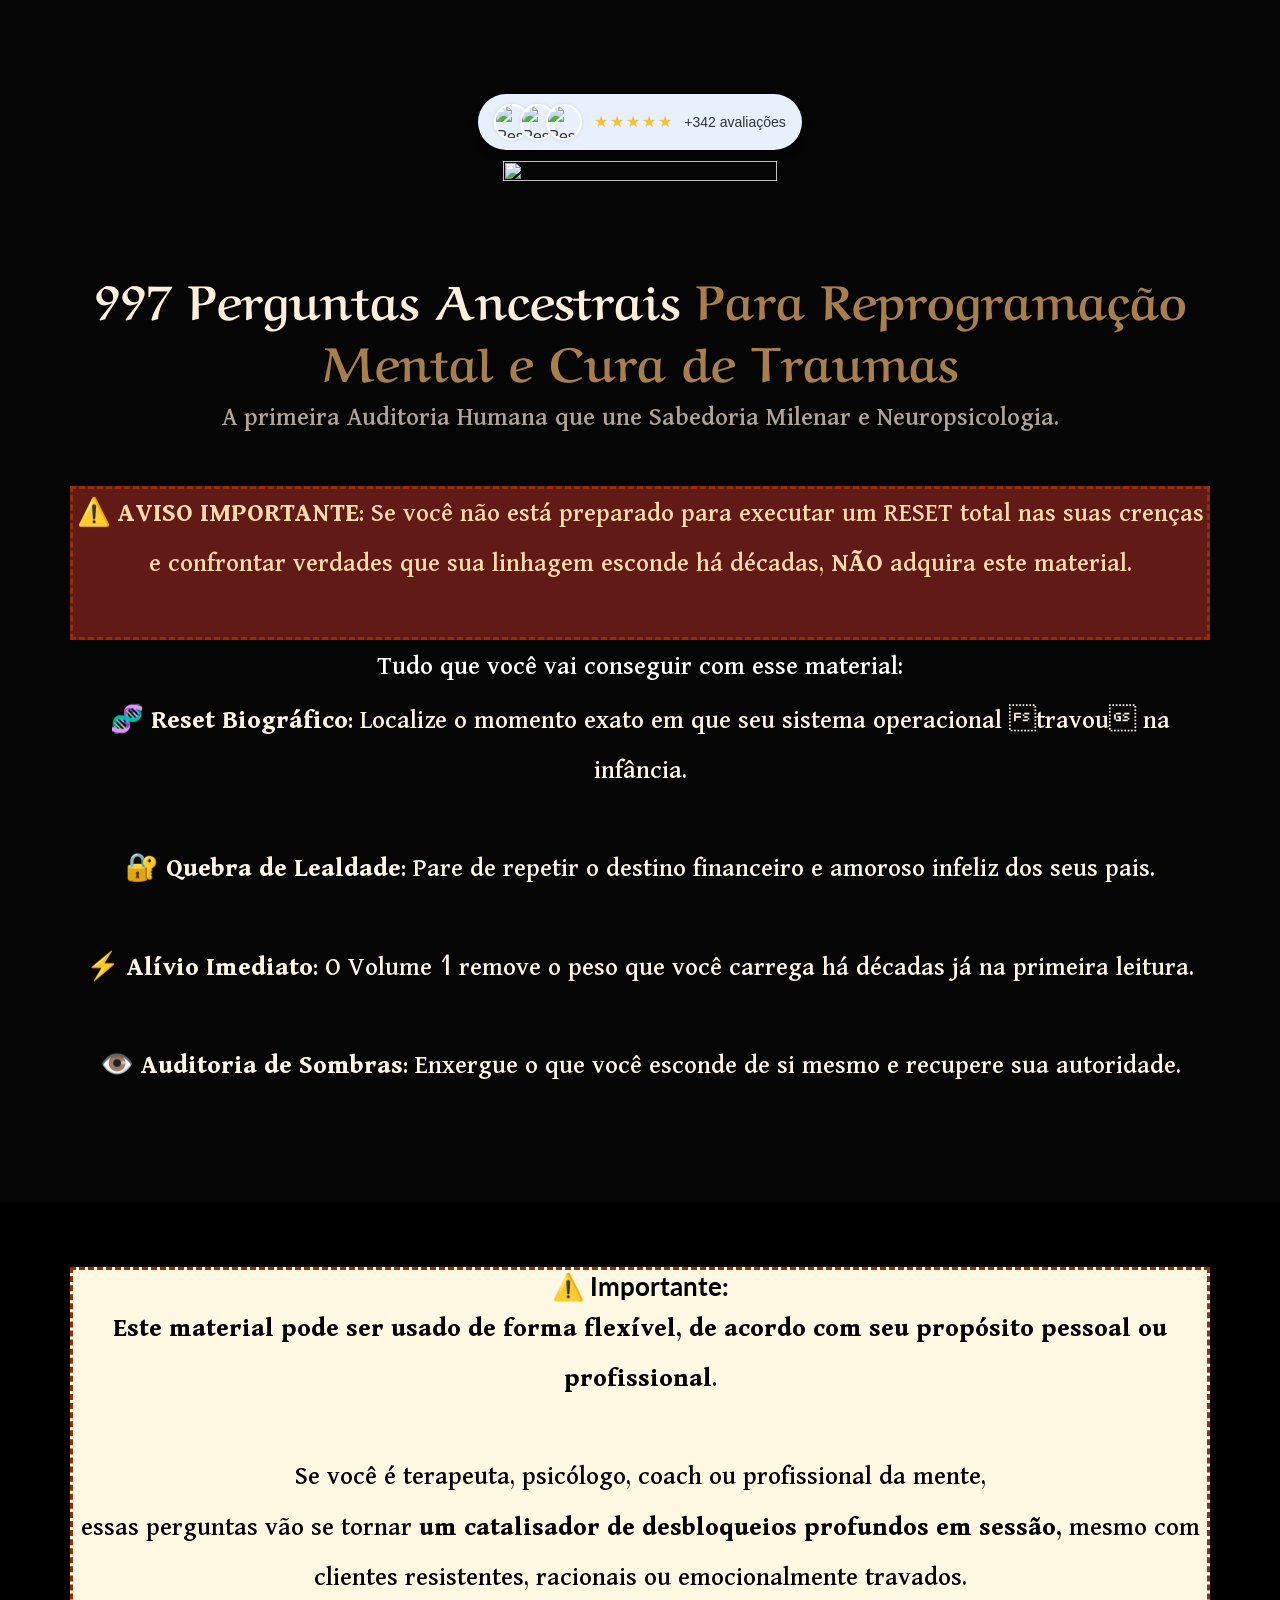
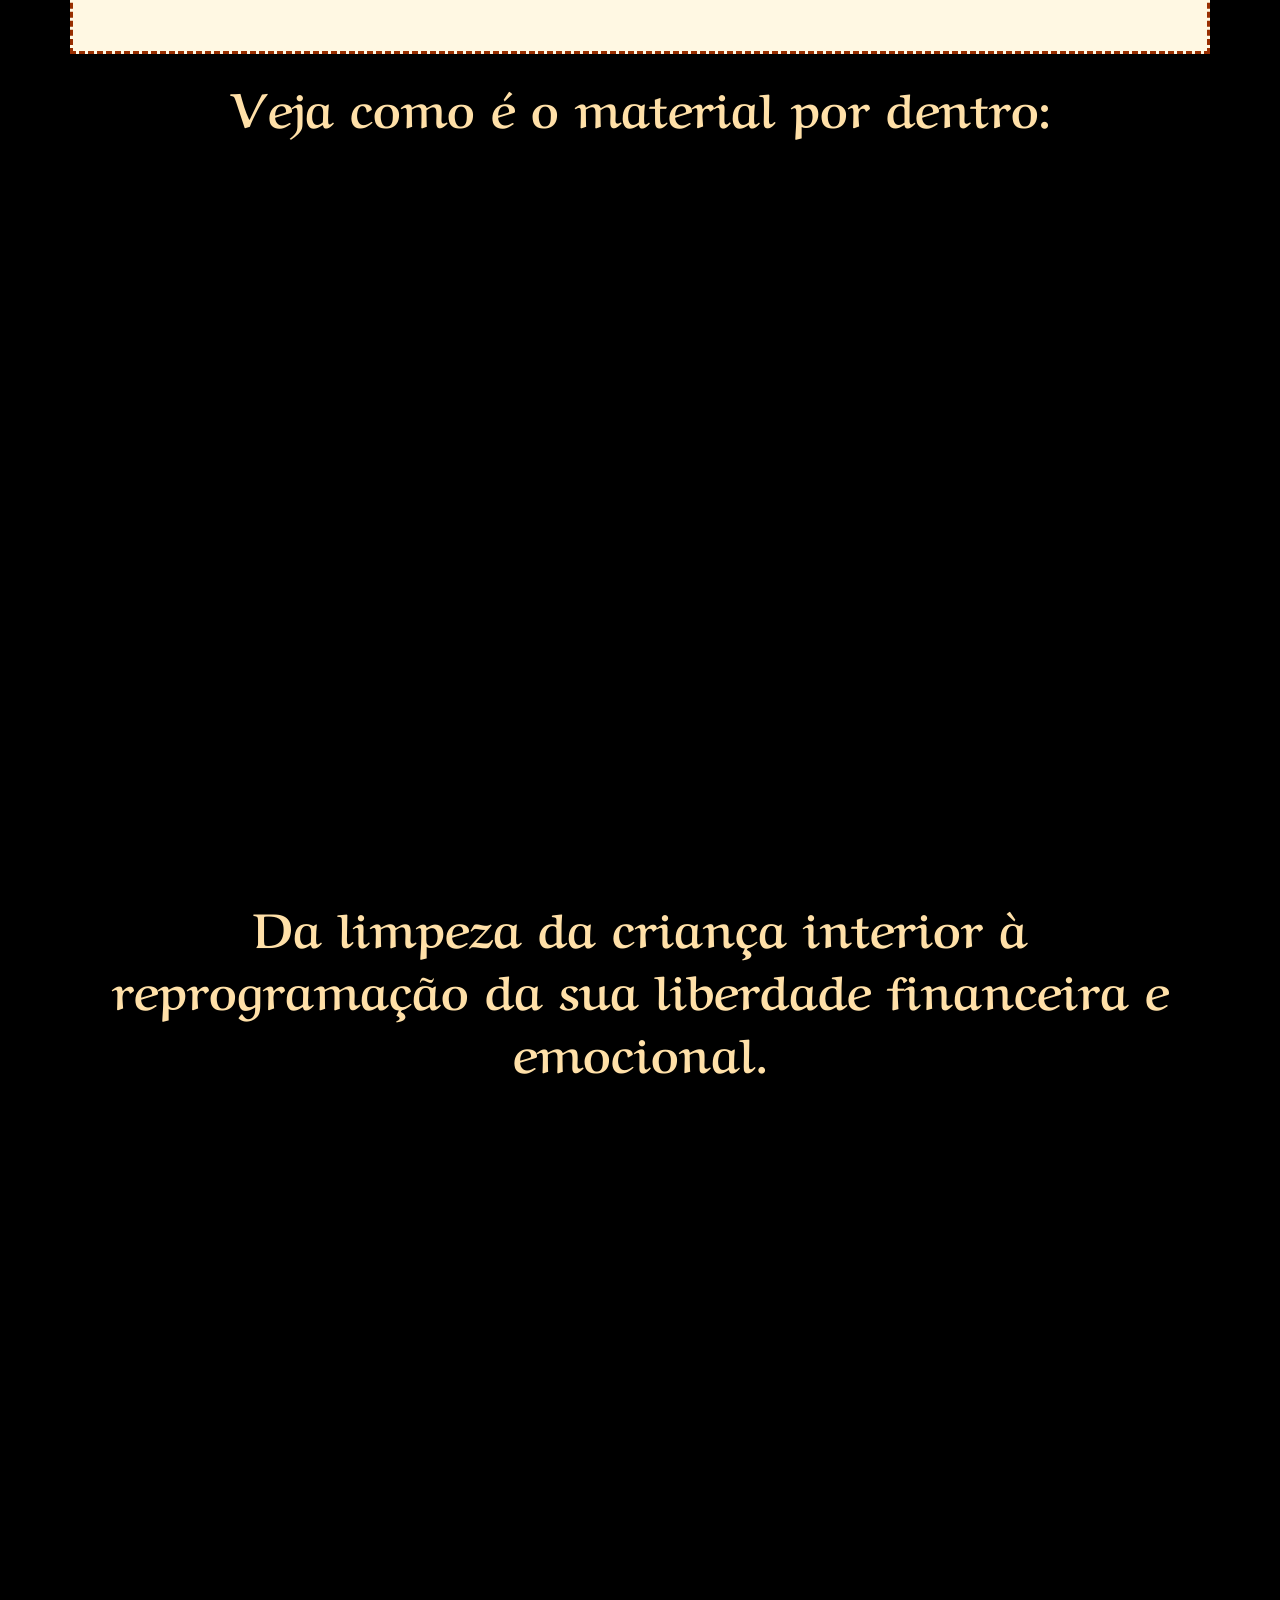
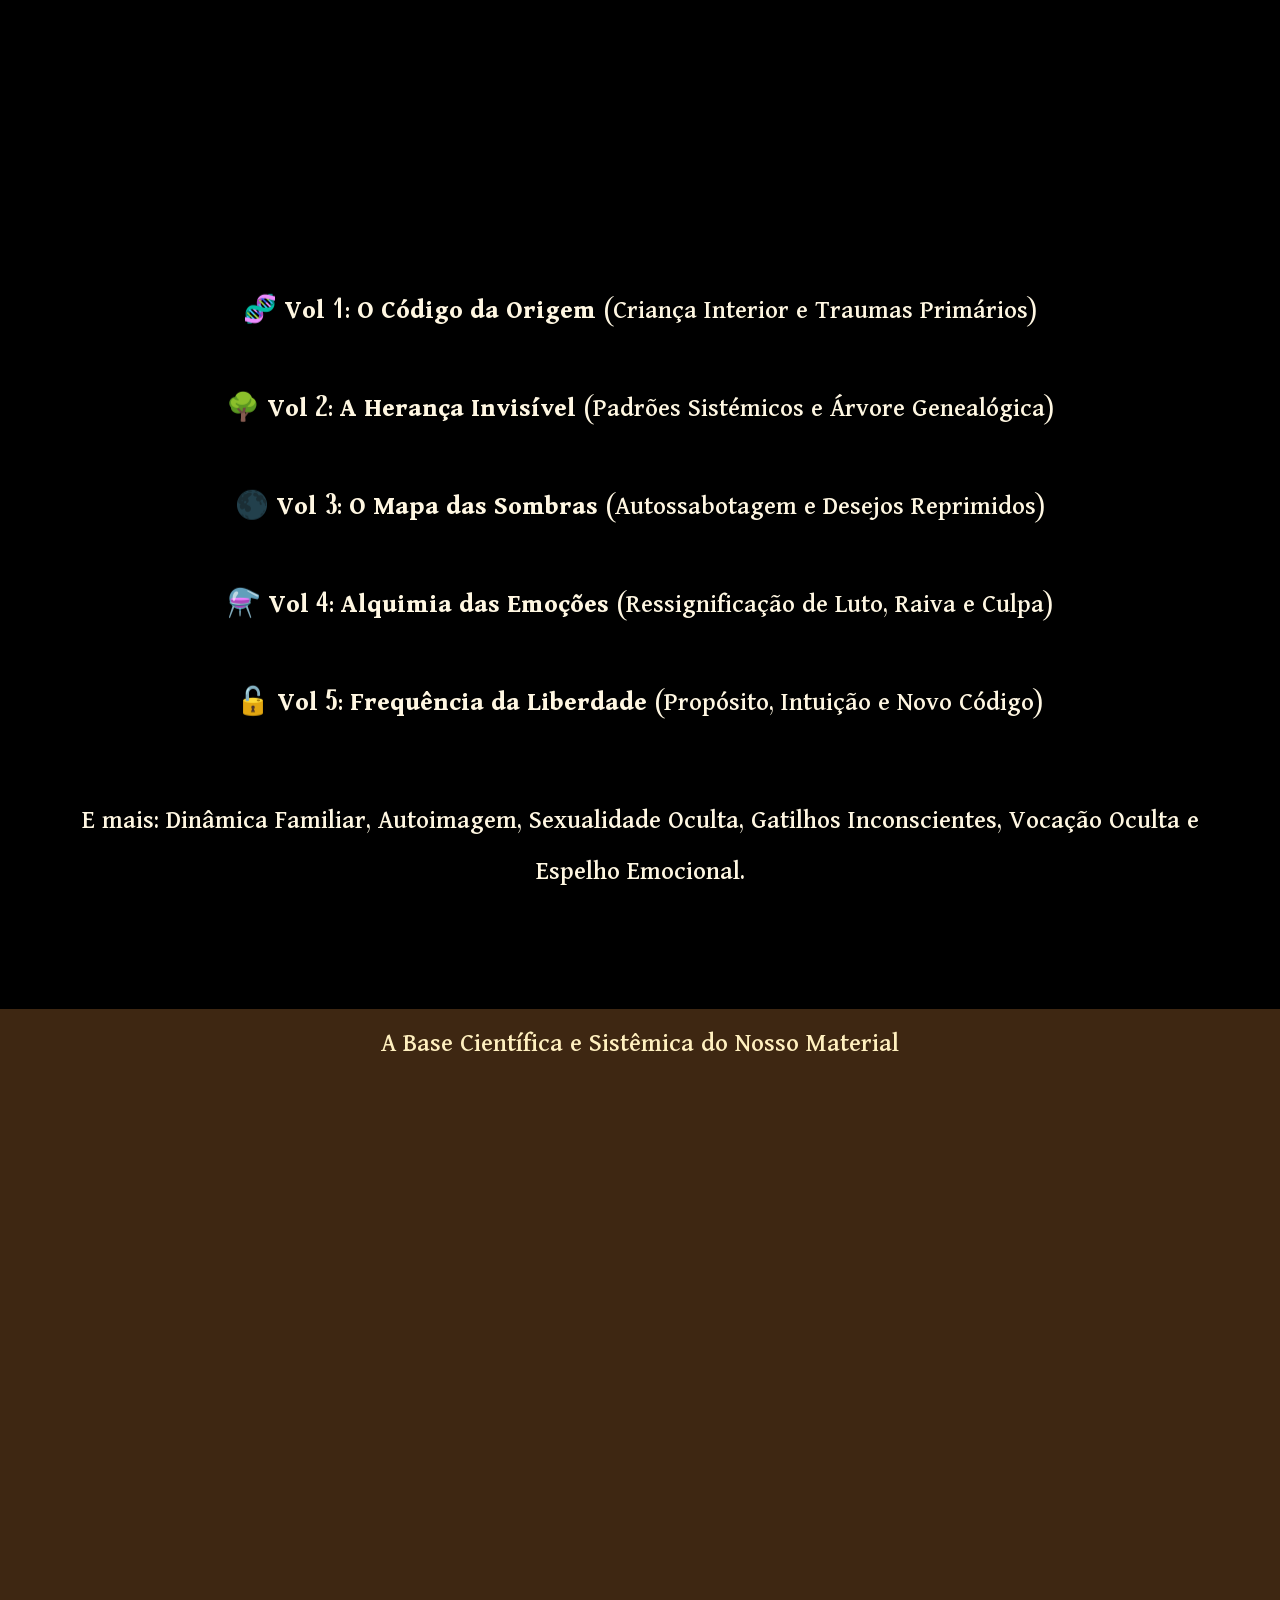
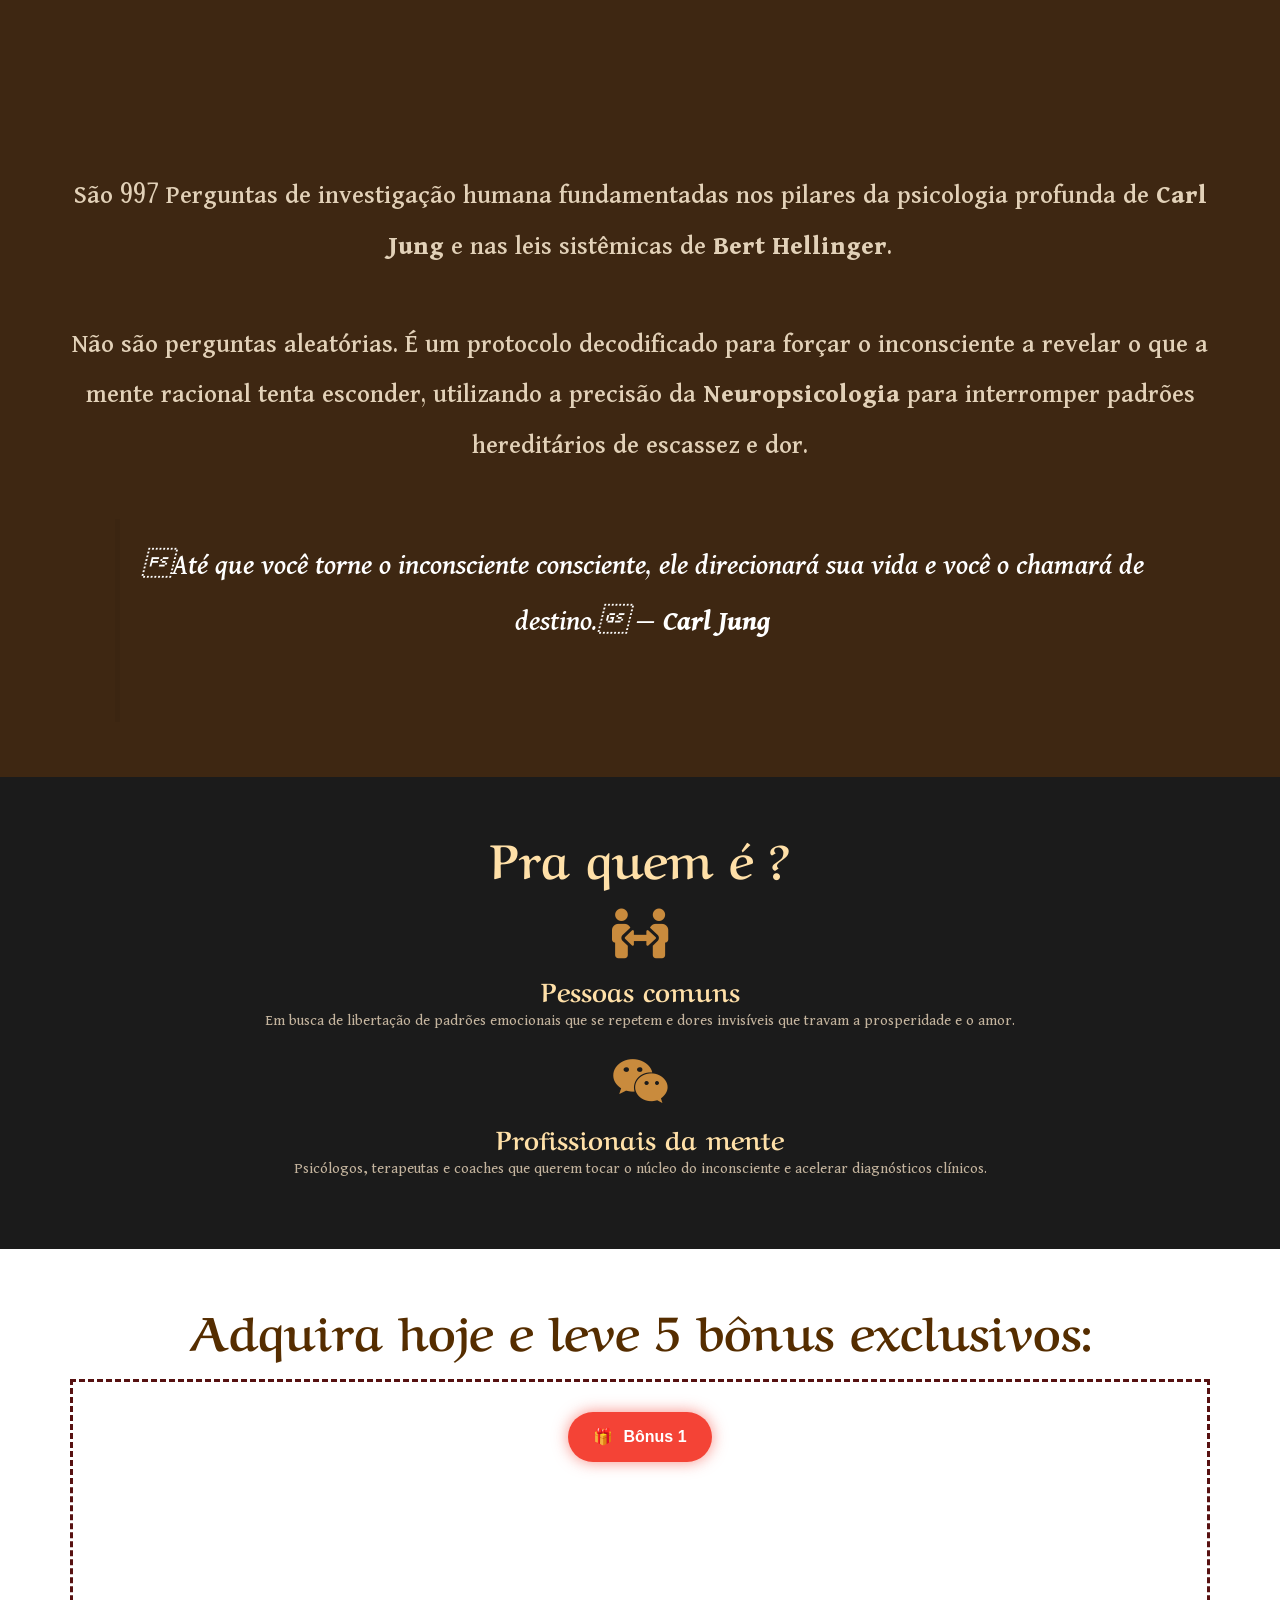
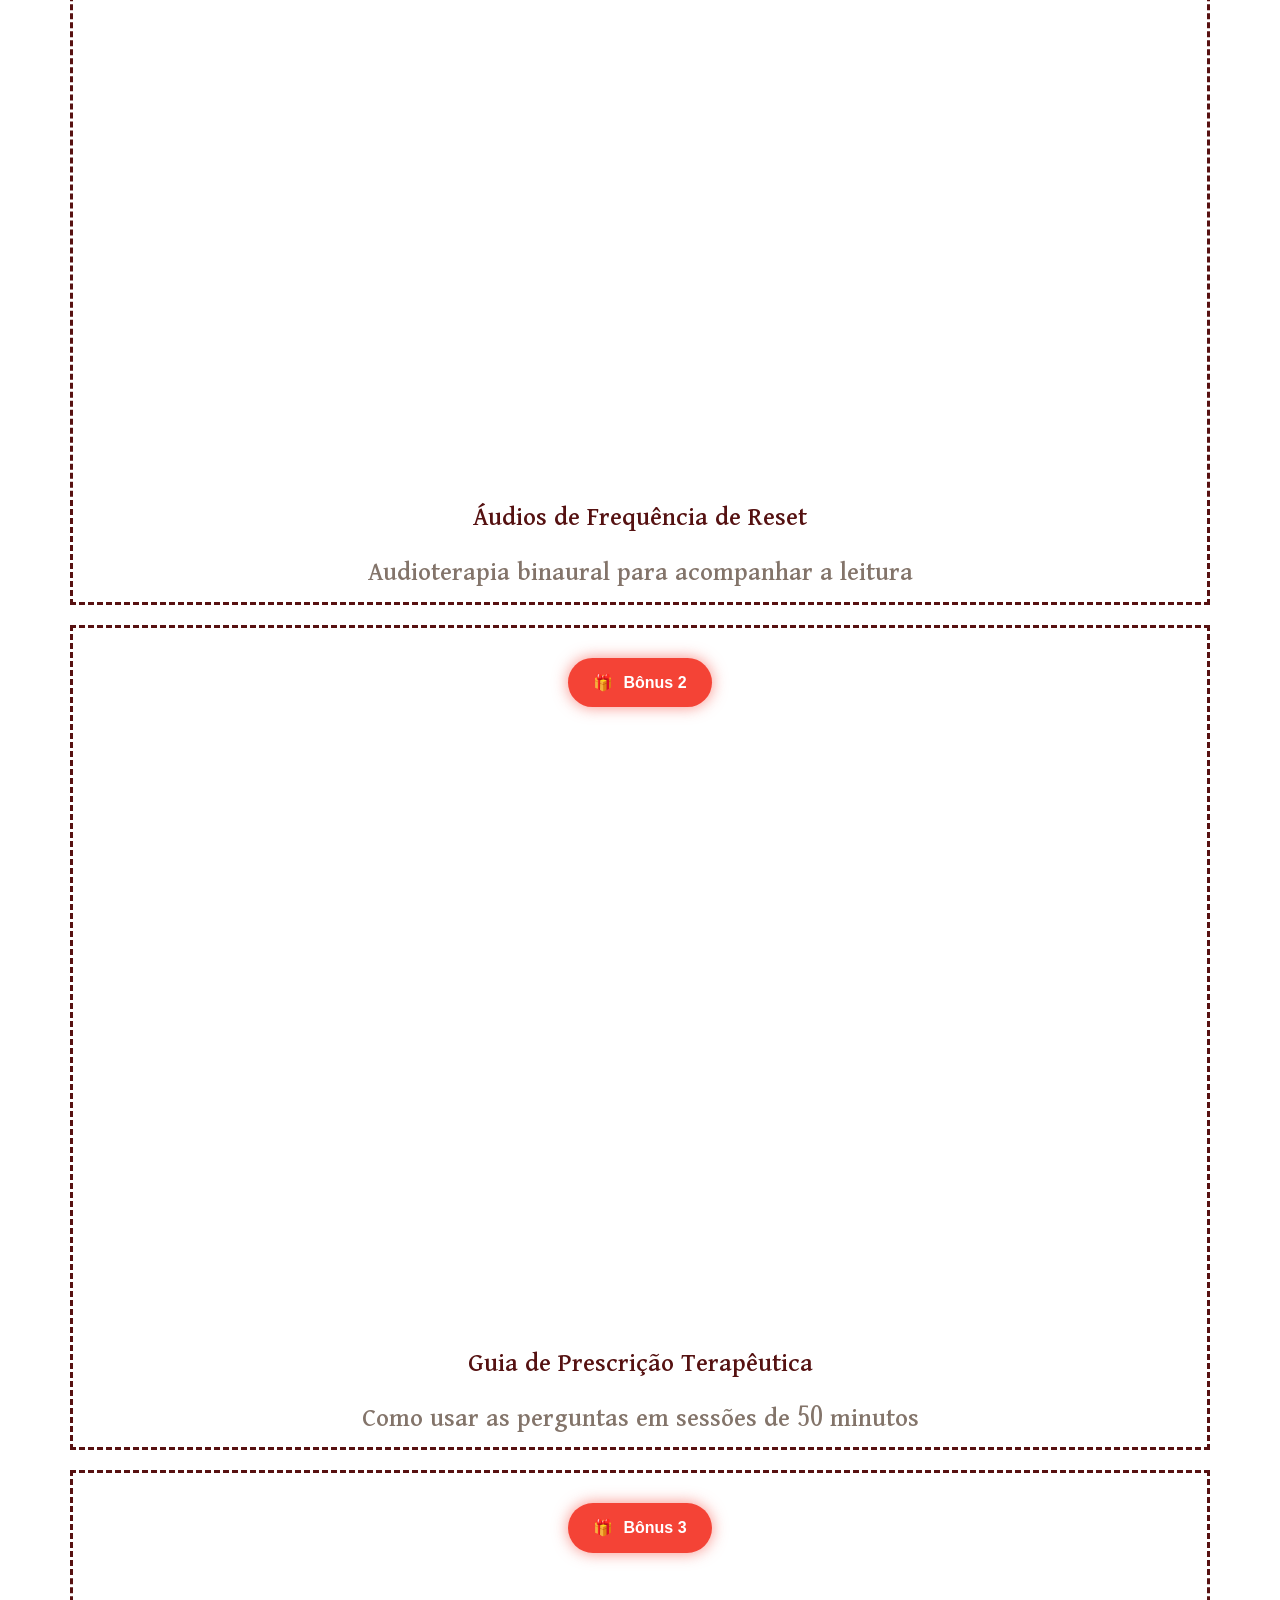
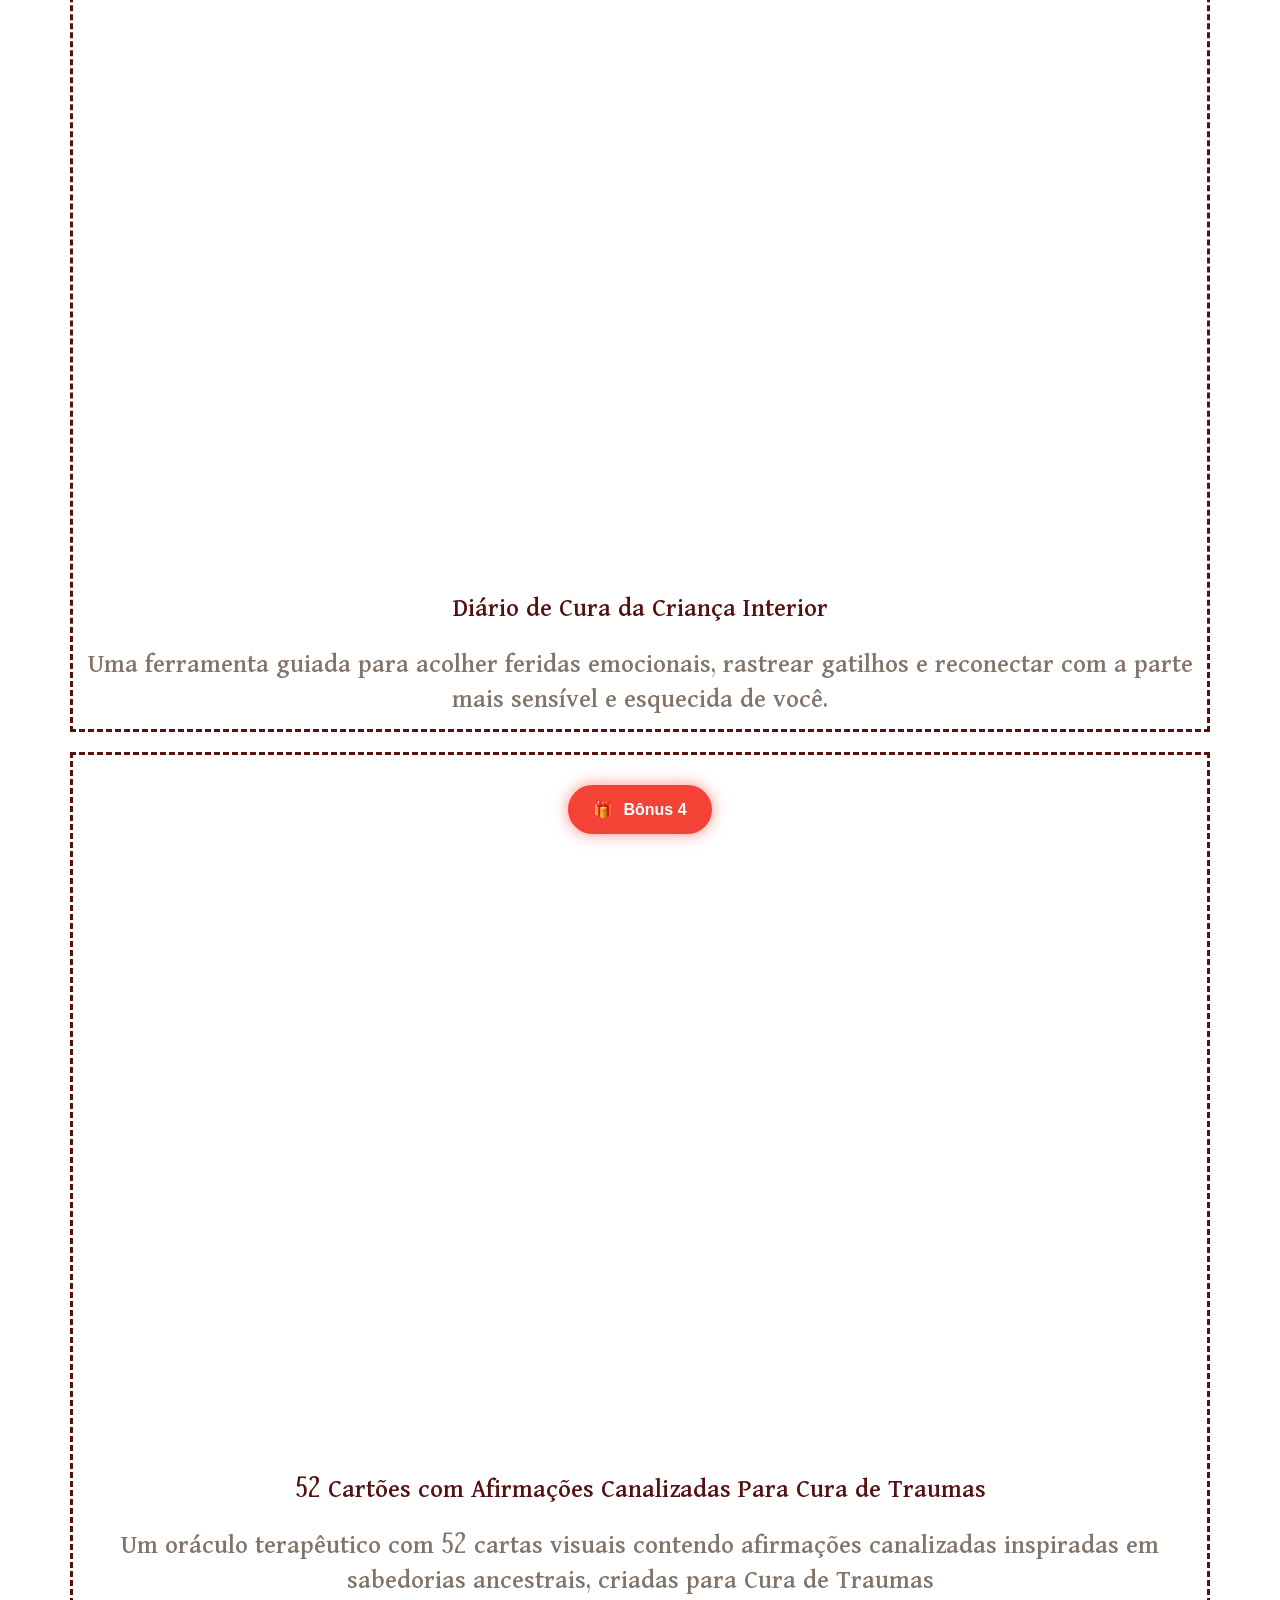
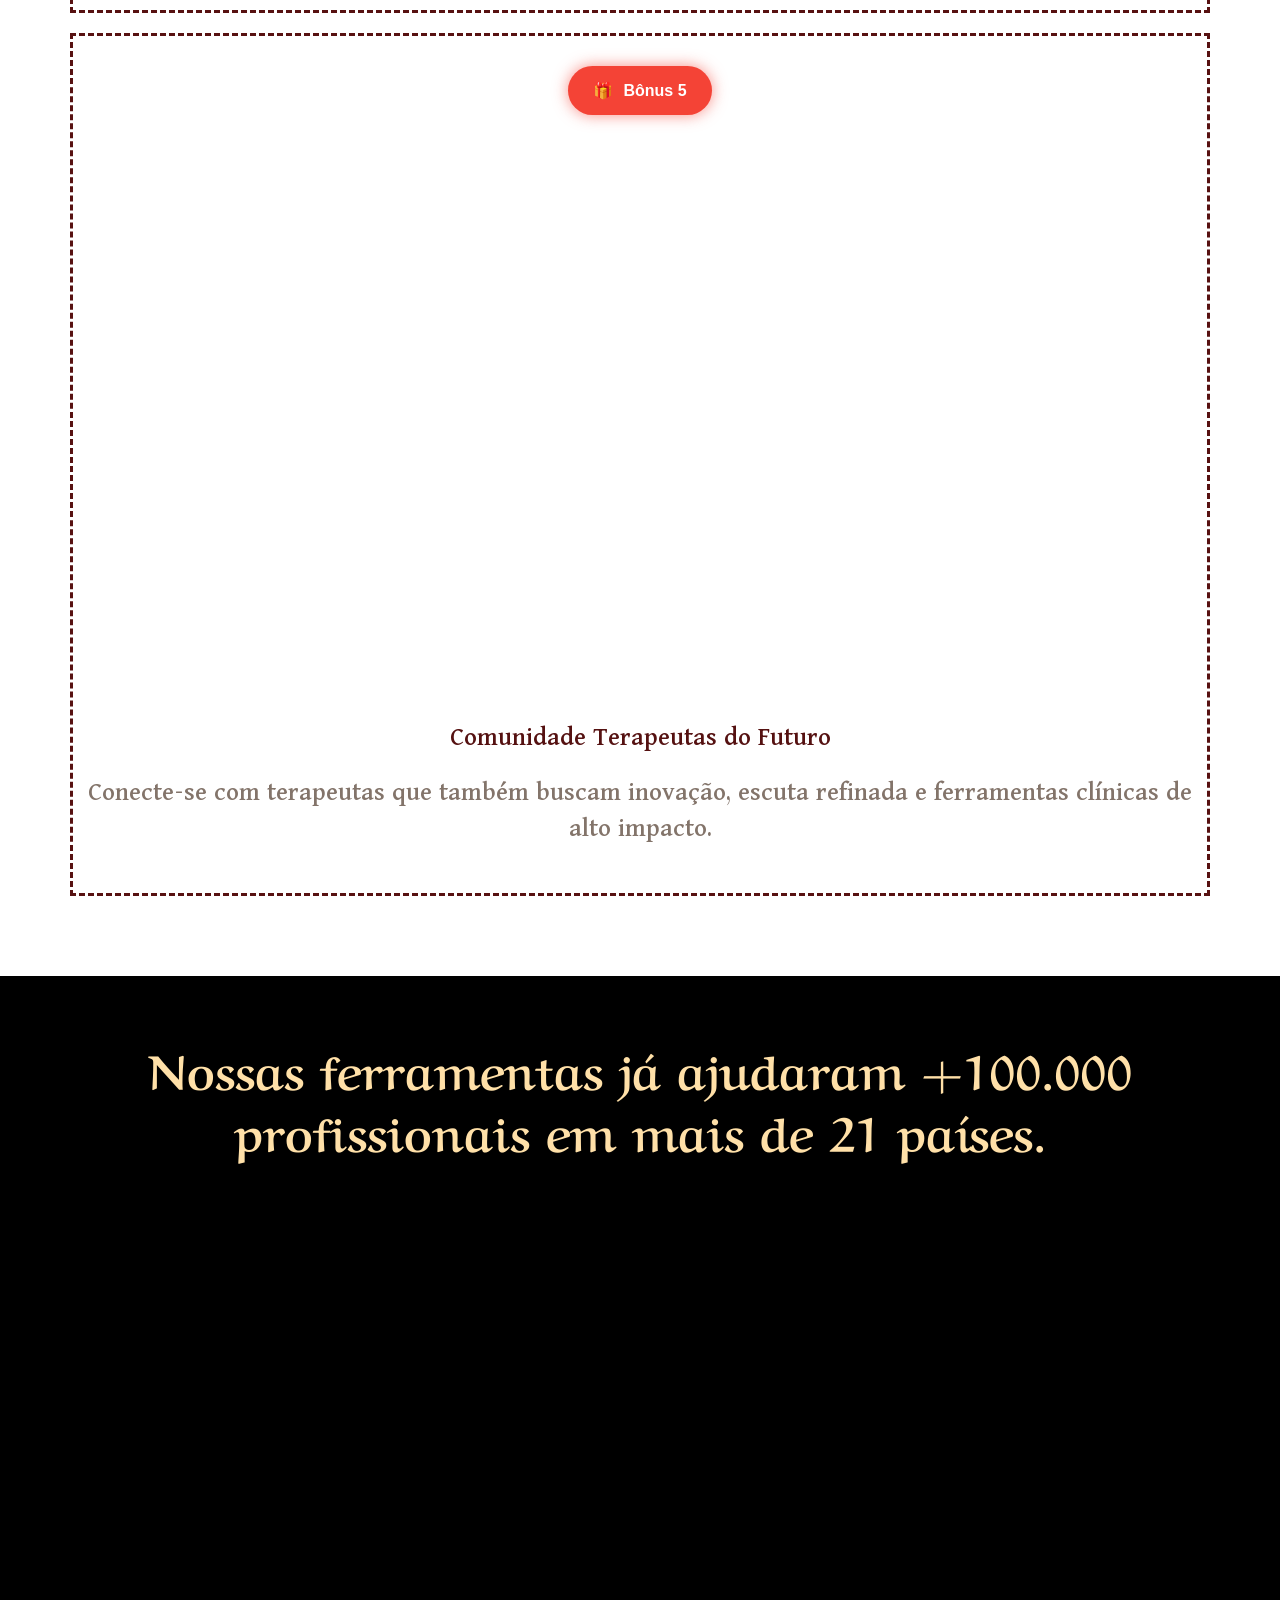
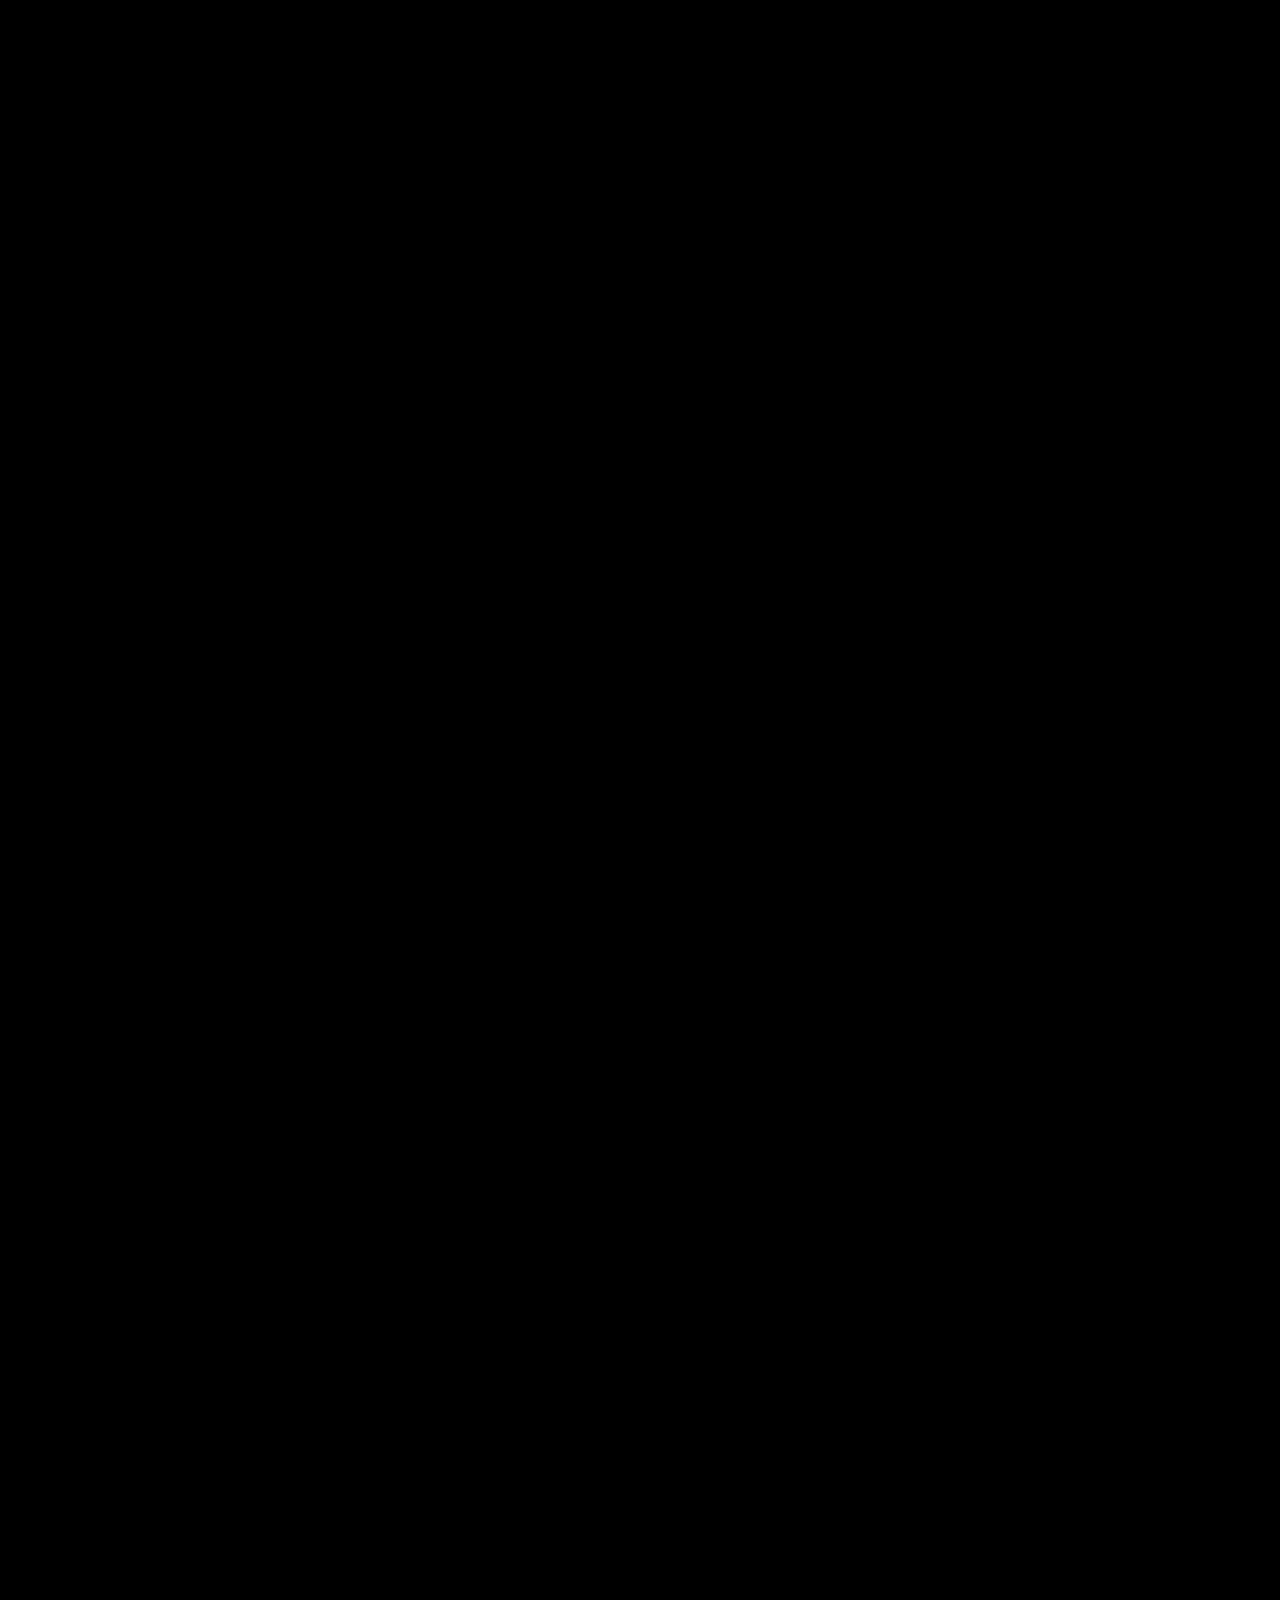
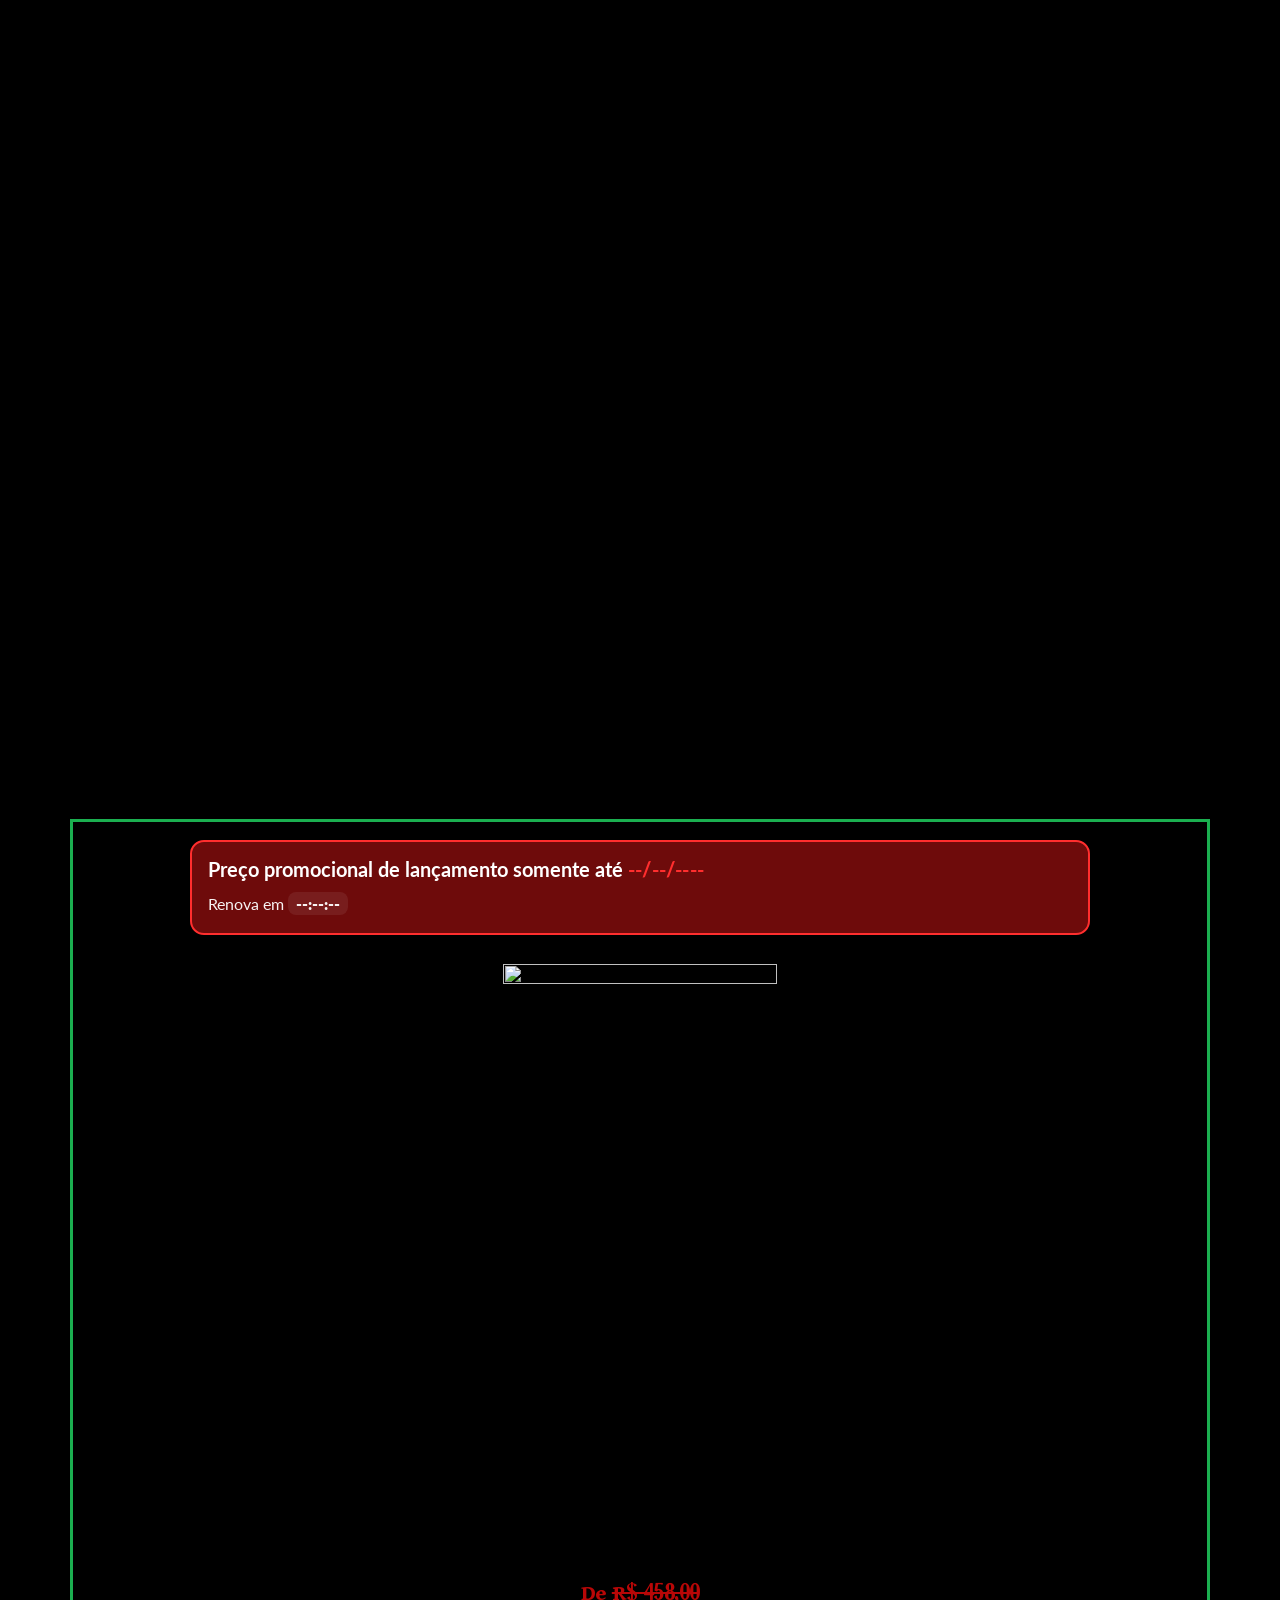
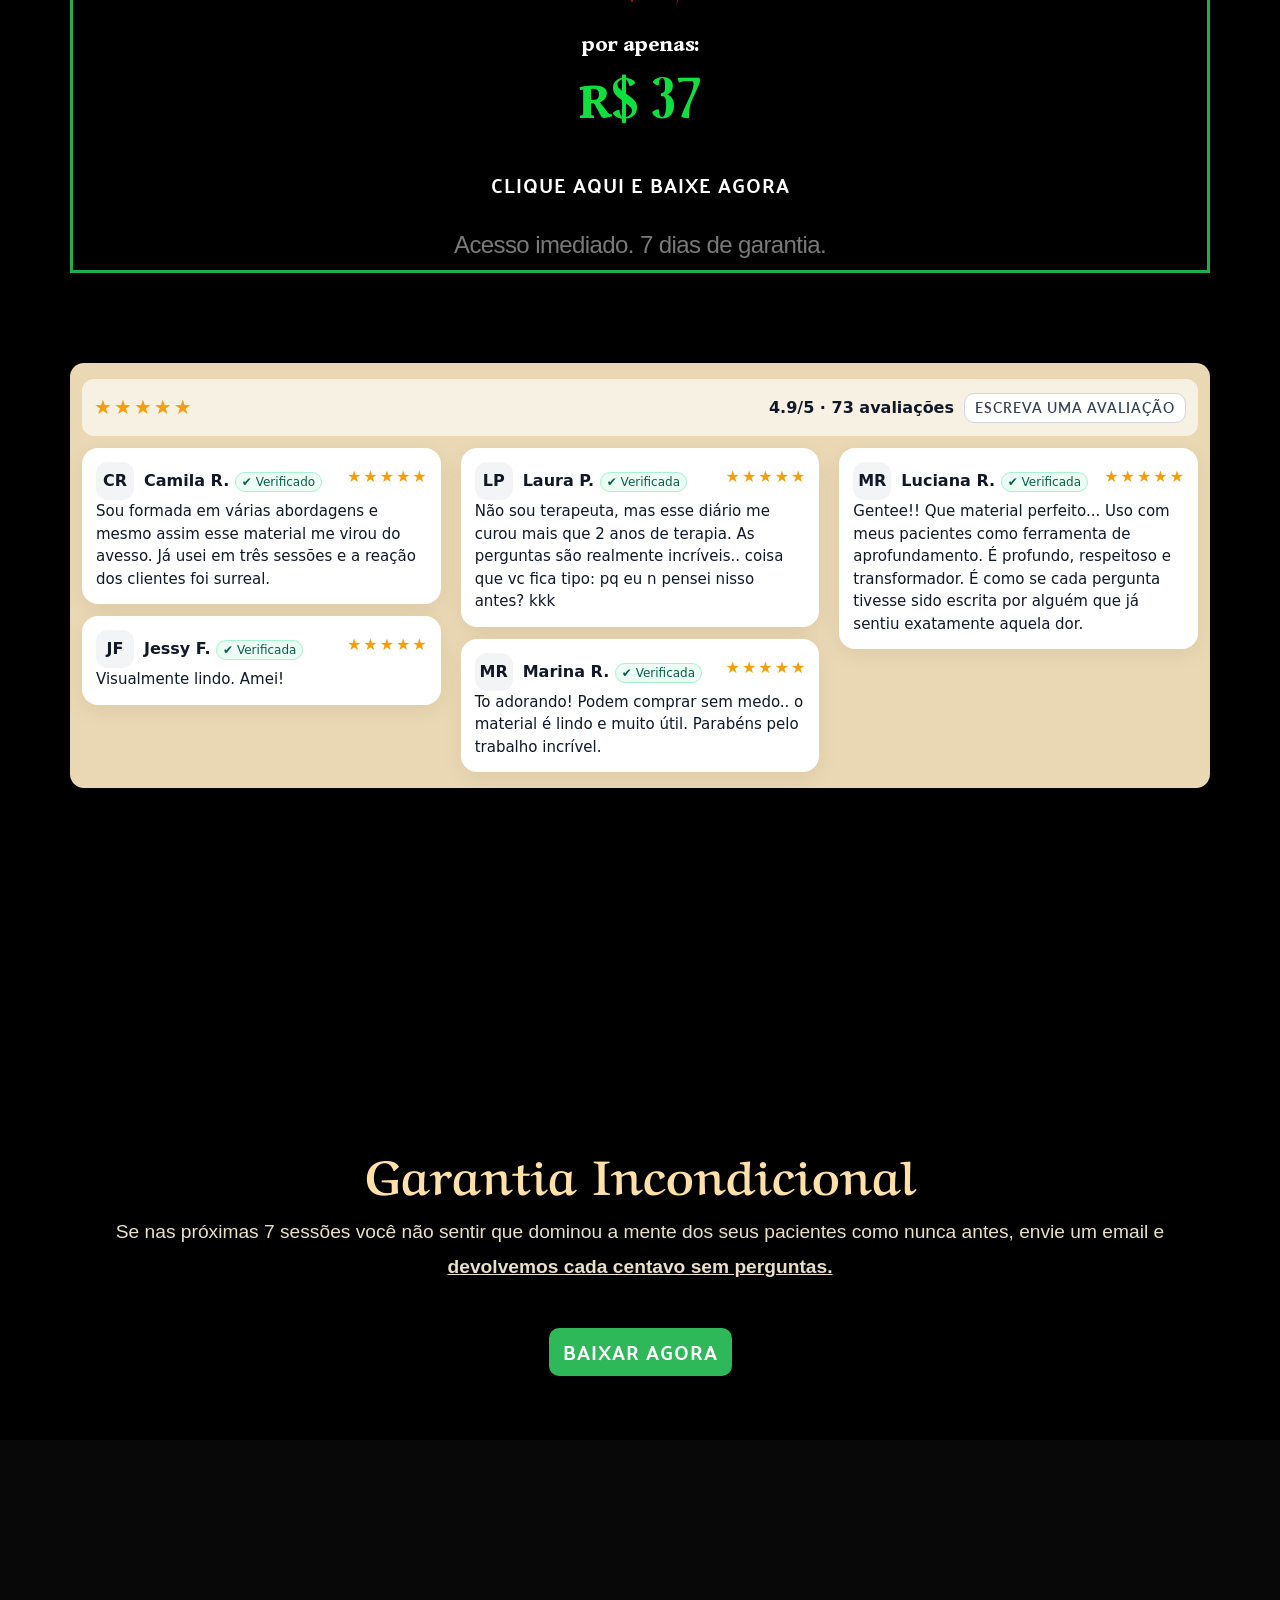
==== commit 6c6f8049: "Update 997-perguntas-ancestrais.html" ====
--- a/997-perguntas-ancestrais.html
+++ b/997-perguntas-ancestrais.html
@@ -1084,7 +1084,7 @@
 				<div class="elementor-element elementor-element-e00e635 elementor-mobile-align-center elementor-align-center elementor-widget elementor-widget-button" data-id="e00e635" data-element_type="widget" data-widget_type="button.default">
 				<div class="elementor-widget-container">
 									<div class="elementor-button-wrapper">
-					<a class="elementor-button elementor-button-link elementor-size-sm" href="https://pay.kirvano.com/04251947-b94e-4368-ad8f-80b45620fedb">
+					<a class="elementor-button elementor-button-link elementor-size-sm" href="https://dietasecreta.xquiz.io/">
 						<span class="elementor-button-content-wrapper">
 									<span class="elementor-button-text">CLIQUE AQUI E BAIXE AGORA</span>
 					</span>
@@ -1312,4 +1312,4 @@
 if(is_iframe){iframe_count+=1}}});if(image_count>0||iframe_count>0||rocketlazy_count>0){lazyLoadInstance.update()}});var b=document.getElementsByTagName("body")[0];var config={childList:!0,subtree:!0};observer.observe(b,config)}},!1)</script><script data-no-minify="1" async="" src="js/lazyload.min.js"></script><script>function lazyLoadThumb(e){var t='<img data-lazy-src="https://i.ytimg.com/vi/ID/hqdefault.jpg" alt="" width="480" height="360"><noscript><img src="https://i.ytimg.com/vi/ID/hqdefault.jpg" alt="" width="480" height="360"></noscript>',a='<button class="play" aria-label="play Youtube video"></button>';return t.replace("ID",e)+a}function lazyLoadYoutubeIframe(){var e=document.createElement("iframe"),t="ID?autoplay=1";t+=0===this.parentNode.dataset.query.length?'':'&'+this.parentNode.dataset.query;e.setAttribute("src",t.replace("ID",this.parentNode.dataset.src)),e.setAttribute("frameborder","0"),e.setAttribute("allowfullscreen","1"),e.setAttribute("allow", "accelerometer; autoplay; encrypted-media; gyroscope; picture-in-picture"),this.parentNode.parentNode.replaceChild(e,this.parentNode)}document.addEventListener("DOMContentLoaded",function(){var e,t,p,a=document.getElementsByClassName("rll-youtube-player");for(t=0;t<a.length;t++)e=document.createElement("div"),e.setAttribute("data-id",a[t].dataset.id),e.setAttribute("data-query", a[t].dataset.query),e.setAttribute("data-src", a[t].dataset.src),e.innerHTML=lazyLoadThumb(a[t].dataset.id),a[t].appendChild(e),p=e.querySelector('.play'),p.onclick=lazyLoadYoutubeIframe});</script>	<script>class RocketElementorAnimation{constructor(){this.deviceMode=document.createElement("span"),this.deviceMode.id="elementor-device-mode",this.deviceMode.setAttribute("class","elementor-screen-only"),document.body.appendChild(this.deviceMode)}_detectAnimations(){let t=getComputedStyle(this.deviceMode,":after").content.replace(/"/g,"");this.animationSettingKeys=this._listAnimationSettingsKeys(t),document.querySelectorAll(".elementor-invisible[data-settings]").forEach(t=>{const e=t.getBoundingClientRect();if(e.bottom>=0&&e.top<=window.innerHeight)try{this._animateElement(t)}catch(t){}})}_animateElement(t){const e=JSON.parse(t.dataset.settings),i=e._animation_delay||e.animation_delay||0,n=e[this.animationSettingKeys.find(t=>e[t])];if("none"===n)return void t.classList.remove("elementor-invisible");t.classList.remove(n),this.currentAnimation&&t.classList.remove(this.currentAnimation),this.currentAnimation=n;let s=setTimeout(()=>{t.classList.remove("elementor-invisible"),t.classList.add("animated",n),this._removeAnimationSettings(t,e)},i);window.addEventListener("rocket-startLoading",function(){clearTimeout(s)})}_listAnimationSettingsKeys(t="mobile"){const e=[""];switch(t){case"mobile":e.unshift("_mobile");case"tablet":e.unshift("_tablet");case"desktop":e.unshift("_desktop")}const i=[];return["animation","_animation"].forEach(t=>{e.forEach(e=>{i.push(t+e)})}),i}_removeAnimationSettings(t,e){this._listAnimationSettingsKeys().forEach(t=>delete e[t]),t.dataset.settings=JSON.stringify(e)}static run(){const t=new RocketElementorAnimation;requestAnimationFrame(t._detectAnimations.bind(t))}}document.addEventListener("DOMContentLoaded",RocketElementorAnimation.run);</script>
 
 
-</body></html><!-- This website is like a Rocket, isn't it? Performance optimized by WP Rocket. Learn more: https://wp-rocket.me - Debug: cached@1777864795 -->+</body></html><!-- This website is like a Rocket, isn't it? Performance optimized by WP Rocket. Learn more: https://wp-rocket.me - Debug: cached@1777864795 -->
